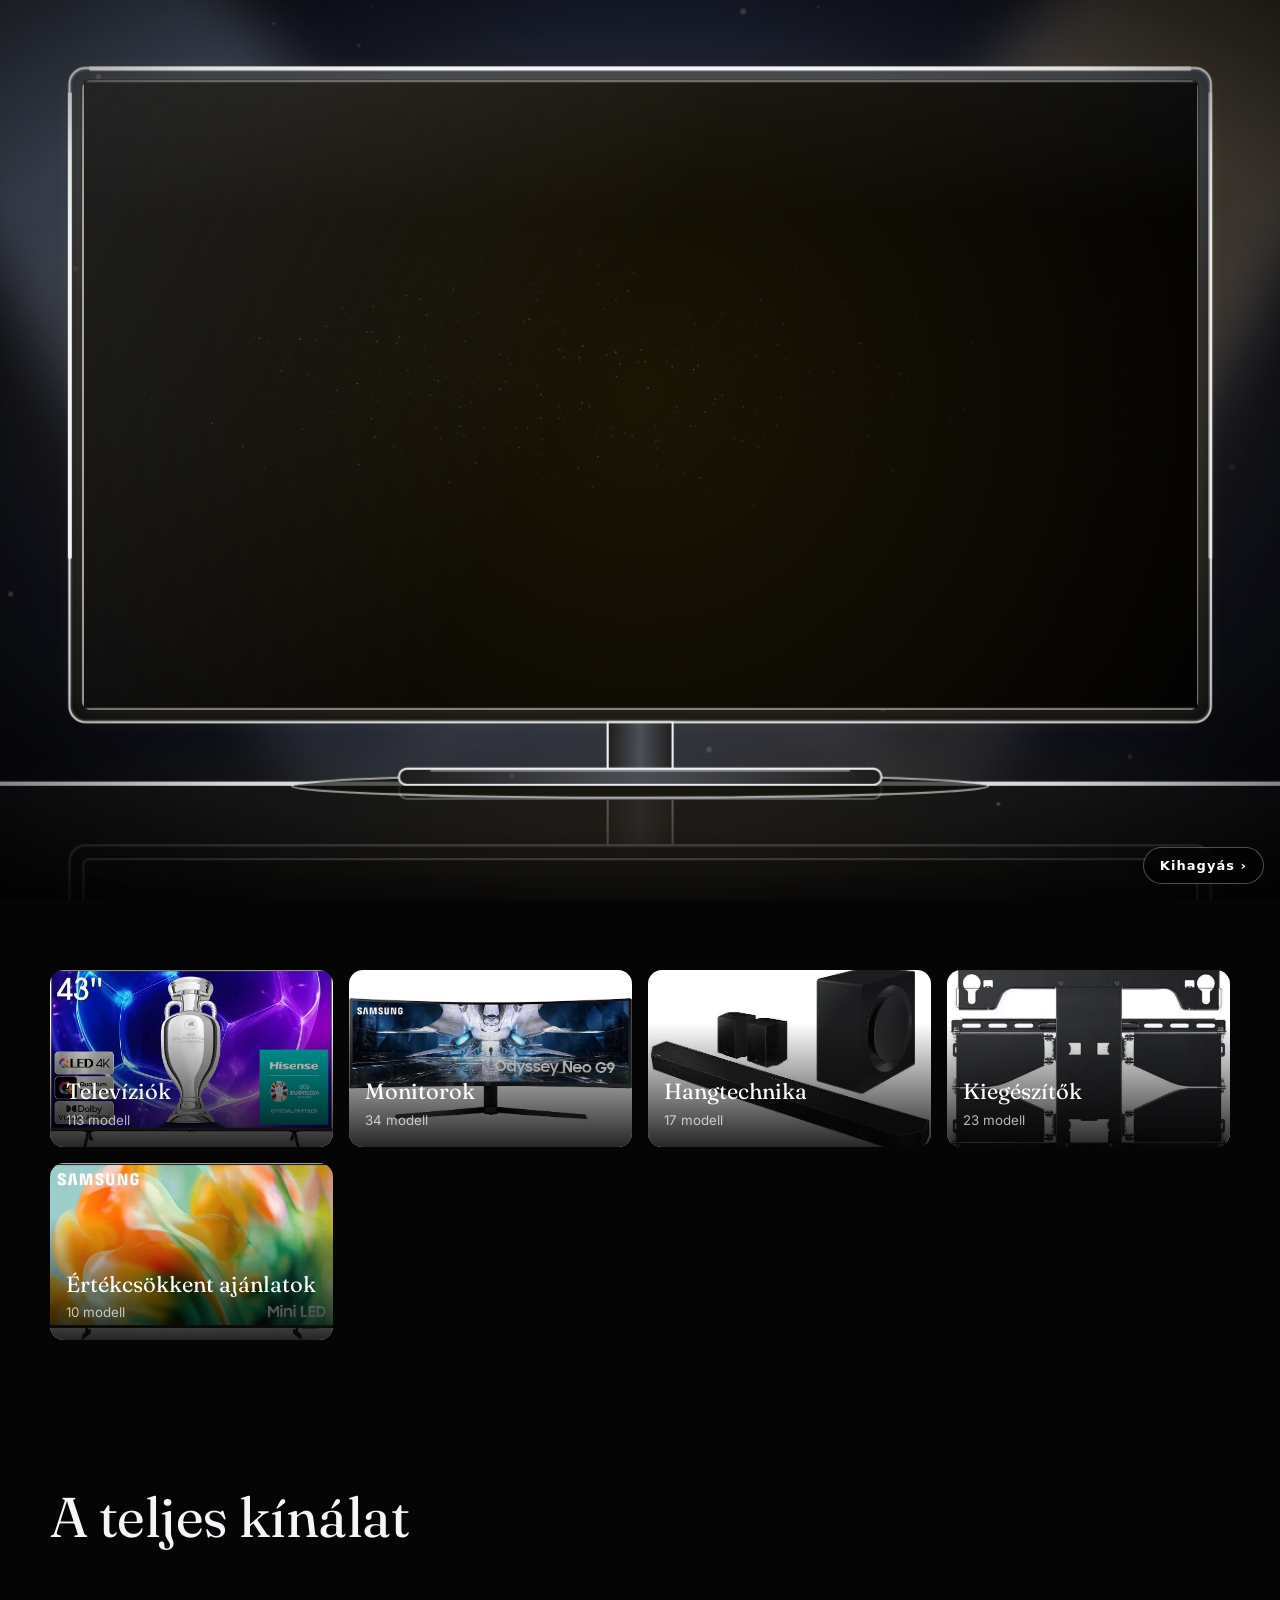
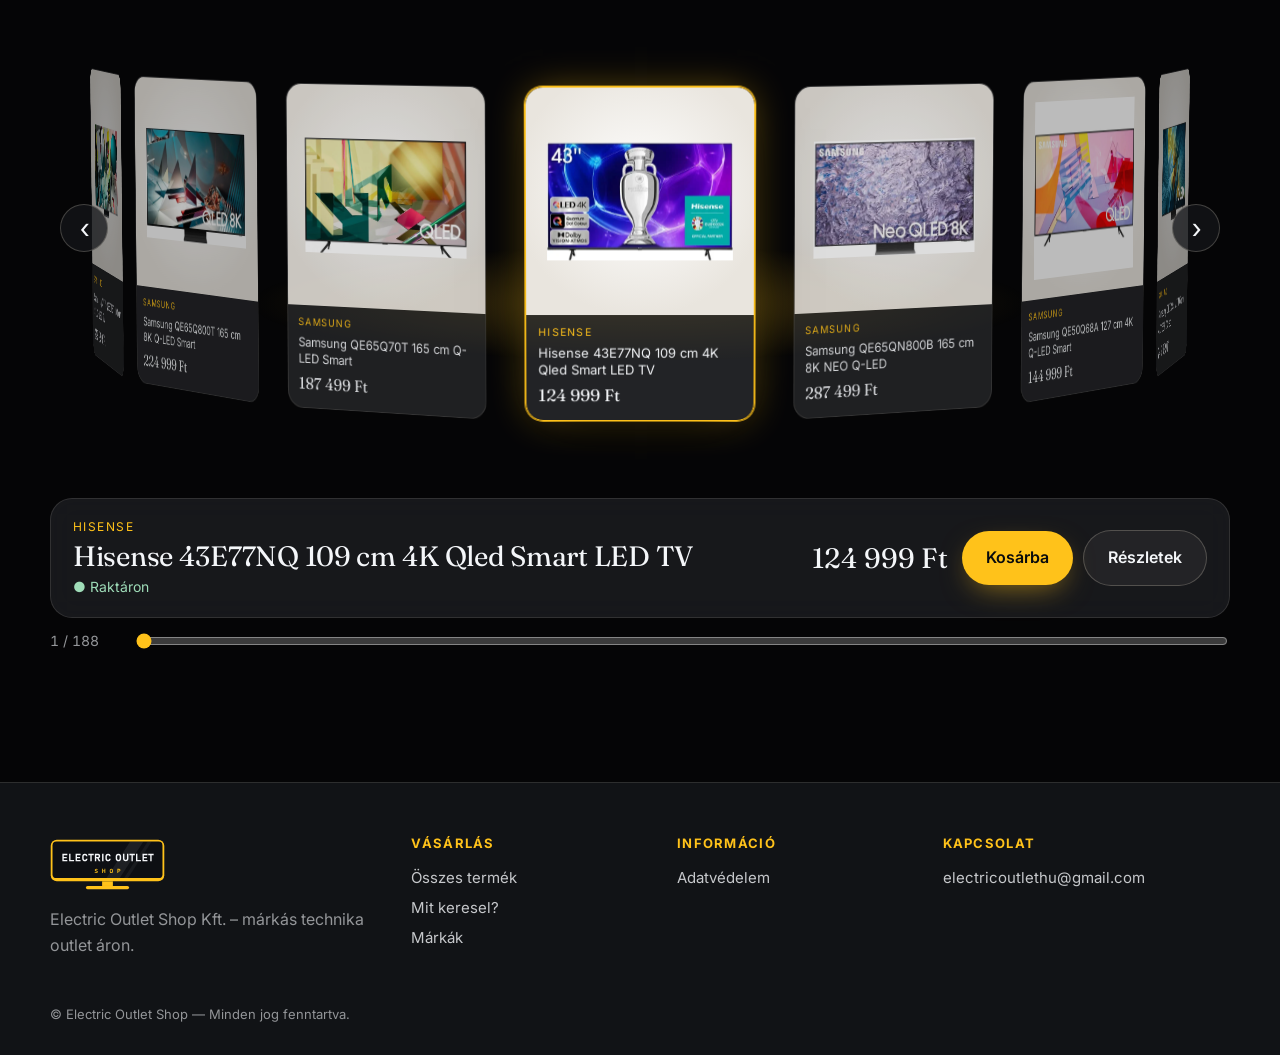
==== index.html @ 976cb8f3 "Bemutató mvjwmzbh" ====
<!doctype html>
<html lang="hu">
<head>
<meta charset="utf-8">
<meta name="viewport" content="width=device-width, initial-scale=1, viewport-fit=cover">
<title>Electric Outlet Shop</title>
<meta name="description" content="Márkás televíziók, monitorok és hangtechnika outlet áron – Samsung, LG, Philips és további gyártók, akár 60% kedvezménnyel.">
<meta name="robots" content="noindex, nofollow">
<meta name="theme-color" content="#0d0f13">
<link rel="icon" href="img/favicon.svg" type="image/svg+xml">
<link rel="preconnect" href="https://fonts.googleapis.com">
<link rel="preconnect" href="https://fonts.gstatic.com" crossorigin>
<link href="https://fonts.googleapis.com/css2?family=Fraunces:ital,opsz,wght@0,9..144,400;0,9..144,600;1,9..144,400&family=Inter:wght@400;500;600&display=swap" rel="stylesheet">
<link rel="stylesheet" href="theme.css?v=mvjwmzbh">
<link rel="stylesheet" href="style.css?v=mvjwmzbh">
<link rel="stylesheet" href="layouts.css?v=mvjwmzbh">
<link rel="stylesheet" href="layouts2.css?v=mvjwmzbh">
<link rel="stylesheet" href="layouts3.css?v=mvjwmzbh">
<link rel="stylesheet" href="layouts4.css?v=mvjwmzbh">
<link rel="stylesheet" href="alapok.css?v=mvjwmzbh">
<link rel="stylesheet" href="recepcio.css?v=mvjwmzbh">
</head>
<body>
<!-- Mozgó háttér: jelenetek + fényfoltok + fénypontok (az egész oldal mögött) -->
<div class="bg" aria-hidden="true">
  <div class="bg-media" id="bgMedia"></div>
  <div class="bg-blob b1"></div><div class="bg-blob b2"></div><div class="bg-blob b3"></div>
  <canvas id="sparkle"></canvas>
  <div class="bg-shade"></div>
</div>

<header class="nav" id="nav">
  <a class="brand" href="#/"><span class="brand-mark"></span>Electric Outlet Shop</a>
  <nav class="nav-links" id="navLinks">
    <a href="#/termekek">Termékek</a>
    <a href="#/eszkoz">Kategóriák</a>
    <a href="#/markak">Márkák</a>
    <a href="#/kapcsolat">Kapcsolat</a>
  </nav>
  <div class="nav-actions">
    <button class="icon-btn" id="searchBtn" aria-label="Keresés"><svg viewBox="0 0 24 24"><circle cx="11" cy="11" r="7"/><path d="m20 20-3.5-3.5"/></svg></button>
    <button class="cart-btn" id="cartBtn" aria-label="Kosár"><svg viewBox="0 0 24 24"><path d="M5 8h14l-1.2 11.2a2 2 0 0 1-2 1.8H8.2a2 2 0 0 1-2-1.8z"/><path d="M9 8V6a3 3 0 0 1 6 0v2"/></svg><span id="cartCount">0</span></button>
    <button class="icon-btn menu-btn" id="menuBtn" aria-label="Menü"><svg viewBox="0 0 24 24"><path d="M4 7h16M4 12h16M4 17h16"/></svg></button>
  </div>
</header>

<main id="app"></main>

<footer class="foot">
  <div class="foot-grid">
    <div>
      <a class="brand" href="#/"><span class="brand-mark"></span>Electric Outlet Shop</a>
      <p class="muted">Electric Outlet Shop Kft. – márkás technika outlet áron.</p>
    </div>
    <div>
      <h4>Vásárlás</h4>
      <a href="#/termekek">Összes termék</a><a href="#/eszkoz">Mit keresel?</a><a href="#/markak">Márkák</a>
    </div>
    <div>
      <h4>Információ</h4>
      <a href="#/oldal/privacy-policy">Adatvédelem</a>
    </div>
    <div>
      <h4>Kapcsolat</h4>
      <a href="mailto:electricoutlethu@gmail.com">electricoutlethu@gmail.com</a>
    </div>
  </div>
  <p class="copy">© Electric Outlet Shop — Minden jog fenntartva.</p>
</footer>

<!-- Kosár-fiók -->
<aside class="drawer" id="drawer" aria-hidden="true">
  <div class="drawer-panel">
    <div class="drawer-head"><h3>Kosarad</h3><button class="icon-btn" id="drawerClose" aria-label="Bezárás"><svg viewBox="0 0 24 24"><path d="M6 6l12 12M18 6 6 18"/></svg></button></div>
    <div class="ship-meter" id="shipMeter"></div>
    <div class="drawer-items" id="drawerItems"></div>
    <div class="drawer-foot" id="drawerFoot"></div>
  </div>
</aside>

<!-- Keresés -->
<div class="search" id="search" aria-hidden="true">
  <div class="search-box">
    <input id="searchInput" type="search" placeholder="Keress a 188 termék között…" autocomplete="off">
    <div class="search-results" id="searchResults"></div>
  </div>
</div>

<div class="toast" id="toast"></div>
<button class="update-btn" id="updateBtn" hidden>Új verzió — Frissítés</button>

<script src="app.js?v=mvjwmzbh"></script>
<script src="layouts.js?v=mvjwmzbh"></script>
<script src="layouts2.js?v=mvjwmzbh"></script>
<script src="layouts3.js?v=mvjwmzbh"></script>
<script src="layouts4.js?v=mvjwmzbh"></script>
<script src="alapok-data.js?v=mvjwmzbh"></script>
<script src="alapok-motor.js?v=mvjwmzbh"></script>
<script src="alapok.js?v=mvjwmzbh"></script>
<script src="recepcio.js?v=mvjwmzbh"></script>
</body>
</html>
---- theme.css ----
:root {
  color-scheme: dark;
  --bg: #0d0f13; --bg-2: #191b1f; --glass: rgba(36,38,42,.6); --glass-2: rgba(50,52,56,.64);
  --line: rgba(246,238,216, .12); --line-2: rgba(246,238,216, .22);
  --ink: #f4f6f9; --ink-2: #c6c8cb; --muted: #939598;
  --gold: #ffc21a; --gold-2: #ffd76a; --rose: #4cc3ff; --cream: #fbf7f0; --ok: #9fdcb8; --warn: #f2b47c;
  --line-rgb: 246,238,216; --shade-rgb: 10,12,15; --surface-rgb: 20,22,26; --accent-rgb: 255,194,26; --rose-rgb: 76,195,255; --cream-rgb: 251,247,240;
  --on-accent: #090b0d; --paper: #f6f4f0; --paper-2: #e9e5de; --panel: #1d1f23; --panel-hover: #26282c; --drawer: #16181c; --glow: #392f14; --logo-edge: #aa8318;
  --r: 22px; --r-sm: 14px;
  --serif: Fraunces, "Iowan Old Style", "Palatino Linotype", Georgia, serif;
  --sans: Inter, -apple-system, "Segoe UI Variable", "Segoe UI", system-ui, sans-serif;
  --ease: cubic-bezier(.2, .8, .2, 1);
}
/* világos felépítések (magazin, minimal, katalógus, pop): ugyanabból a palettából számolt világos változók */
body.light {
  color-scheme: light;
  --bg: #f6f4f0; --bg-2: #e9e5de; --glass: rgba(255,255,255,.74); --glass-2: rgba(255,255,255,.88);
  --line: rgba(10,12,15, .10); --line-2: rgba(10,12,15, .20); --line-rgb: 10,12,15;
  --ink: #090b0d; --ink-2: rgba(10,12,15, .74); --muted: rgba(10,12,15, .52);
  --gold: #aa8318; --gold-2: #ffc21a; --on-accent: #fff; --cream: #fff;
  --surface-rgb: 255,255,255; --panel: #fff; --panel-hover: #e9e5de; --drawer: #f6f4f0; --paper: #fff;
}
---- style.css ----
/* a :root palettát a Bemutató Gyár írja (theme.css) */
* { box-sizing: border-box; }
html { scroll-behavior: smooth; overflow-x: clip; }
body {
  margin: 0; background: var(--bg); color: var(--ink); font: 16px/1.6 var(--sans);
  -webkit-font-smoothing: antialiased; overflow-x: clip;
}
a { color: inherit; text-decoration: none; }
img { max-width: 100%; display: block; }
button { font: inherit; color: inherit; cursor: pointer; border: 0; background: none; }
svg { width: 20px; height: 20px; fill: none; stroke: currentColor; stroke-width: 1.8; stroke-linecap: round; stroke-linejoin: round; }
.muted { color: var(--muted); }
h1, h2, h3 { font-family: var(--serif); font-weight: 400; letter-spacing: -.01em; margin: 0; }

/* ---------- mozgó háttér ---------- */
.bg { position: fixed; inset: 0; z-index: -1; overflow: hidden; background: radial-gradient(120% 90% at 70% 10%, var(--glow) 0%, var(--bg) 60%); }
.bg-media { position: absolute; inset: 0; }
.bg-media > * {
  position: absolute; inset: 0; width: 100%; height: 100%; object-fit: cover;
  opacity: 0; transition: opacity 2.4s var(--ease); filter: saturate(1.05) contrast(1.02);
}
.bg-media > .on { opacity: .62; }
.bg-media > img.on { animation: kenburns 16s ease-in-out infinite alternate; }
@keyframes kenburns { from { transform: scale(1.04) translate(0, 0); } to { transform: scale(1.16) translate(-2%, -1.5%); } }
.bg-blob { position: absolute; border-radius: 50%; filter: blur(70px); opacity: .5; mix-blend-mode: screen; animation: drift 26s ease-in-out infinite alternate; }
.b1 { width: 46vw; height: 46vw; left: -12vw; top: 30vh; background: radial-gradient(circle, rgba(var(--rose-rgb),.55), transparent 65%); }
.b2 { width: 38vw; height: 38vw; right: -8vw; top: -6vh; background: radial-gradient(circle, rgba(var(--accent-rgb),.5), transparent 65%); animation-duration: 32s; }
.b3 { width: 30vw; height: 30vw; left: 40vw; bottom: -14vh; background: radial-gradient(circle, rgba(var(--cream-rgb),.32), transparent 65%); animation-duration: 22s; }
@keyframes drift { 0% { transform: translate(0, 0) scale(1); } 50% { transform: translate(6vw, -5vh) scale(1.12); } 100% { transform: translate(-4vw, 4vh) scale(.94); } }
#sparkle { position: absolute; inset: 0; width: 100%; height: 100%; }
.bg-shade { position: absolute; inset: 0; background: linear-gradient(180deg, rgba(var(--shade-rgb),.15) 0%, rgba(var(--shade-rgb),.55) 55%, rgba(var(--shade-rgb),.9) 100%); transition: background .6s; }
body.deep .bg-shade { background: linear-gradient(180deg, rgba(var(--shade-rgb),.78), rgba(var(--shade-rgb),.9)); }

/* ---------- fejléc ---------- */
.nav {
  position: fixed; top: 14px; left: 50%; transform: translateX(-50%); z-index: 50;
  width: min(1180px, calc(100% - 24px)); display: flex; align-items: center; gap: 18px;
  padding: 10px 12px 10px 18px; border-radius: 999px; background: rgba(var(--surface-rgb), .55);
  border: 1px solid var(--line); backdrop-filter: blur(18px) saturate(1.3); -webkit-backdrop-filter: blur(18px) saturate(1.3);
}
.brand { display: flex; align-items: center; gap: 10px; font-family: var(--serif); font-size: 21px; }
.brand-mark { width: 26px; height: 26px; border-radius: 50%; background: radial-gradient(circle at 35% 30%, var(--cream), var(--gold) 45%, var(--logo-edge) 100%); box-shadow: 0 0 18px rgba(var(--accent-rgb),.5); }
.nav-links { display: flex; gap: 4px; margin-left: 12px; }
.nav-links a { padding: 8px 14px; border-radius: 999px; color: var(--ink-2); font-size: 15px; transition: background .2s, color .2s; }
.nav-links a:hover, .nav-links a.on { background: rgba(var(--line-rgb),.08); color: var(--ink); }
.nav-actions { margin-left: auto; display: flex; gap: 6px; align-items: center; }
.icon-btn { width: 40px; height: 40px; border-radius: 50%; display: grid; place-items: center; color: var(--ink-2); }
.icon-btn:hover { background: rgba(var(--line-rgb),.08); color: var(--ink); }
.cart-btn { display: flex; align-items: center; gap: 8px; height: 40px; padding: 0 16px 0 14px; border-radius: 999px; background: var(--gold); color: var(--on-accent); font-weight: 600; }
.cart-btn:hover { background: var(--gold-2); }
.cart-btn.bump { animation: bump .5s var(--ease); }
@keyframes bump { 40% { transform: scale(1.12); } }
.menu-btn { display: none; }

main { min-height: 100vh; }
.wrap { width: min(1180px, calc(100% - 32px)); margin: 0 auto; }

/* ---------- gombok, címkék ---------- */
.btn { display: inline-flex; align-items: center; gap: 10px; padding: 14px 24px; border-radius: 999px; font-weight: 600; transition: transform .2s var(--ease), background .2s; }
.btn:hover { transform: translateY(-2px); }
.btn-gold { background: var(--gold); color: var(--on-accent); box-shadow: 0 10px 30px -10px rgba(var(--accent-rgb),.6); }
.btn-gold:hover { background: var(--gold-2); }
.btn-ghost { background: rgba(var(--line-rgb),.06); border: 1px solid var(--line-2); }
.btn-ghost:hover { background: rgba(var(--line-rgb),.12); }
.pill { display: inline-flex; align-items: center; gap: 8px; padding: 7px 14px; border-radius: 999px; background: rgba(var(--line-rgb),.07); border: 1px solid var(--line); font-size: 14px; color: var(--ink-2); }
.dot { width: 7px; height: 7px; border-radius: 50%; background: var(--rose); box-shadow: 0 0 10px var(--rose); }
.glass { background: var(--glass); border: 1px solid var(--line); border-radius: var(--r); backdrop-filter: blur(16px) saturate(1.2); -webkit-backdrop-filter: blur(16px) saturate(1.2); }

/* ---------- hős ---------- */
.hero { position: relative; min-height: 100vh; display: grid; align-items: center; padding: 120px 0 80px; }
.hero-text, .hero-side { animation: rise 1.1s var(--ease) both; }
.hero-side { animation-delay: .15s; }
@keyframes rise { from { opacity: 0; transform: translateY(24px); } }
.hero-grid { display: grid; grid-template-columns: 1.15fr .85fr; gap: 40px; align-items: center; }
.hero h1 { font-size: clamp(44px, 7vw, 88px); line-height: 1.02; margin: 22px 0; }
.hero h1 em { font-style: italic; color: var(--gold); }
.hero p.lead { font-size: 19px; color: var(--ink-2); max-width: 520px; margin: 0 0 30px; }
.hero-cta { display: flex; gap: 12px; flex-wrap: wrap; }
.hero-side { position: relative; height: 560px; }
.hero-portrait { position: absolute; inset: 30px 30px 30px 50px; border-radius: 220px 220px 28px 28px; overflow: hidden; border: 1px solid var(--line-2); box-shadow: 0 40px 80px -30px rgba(0,0,0,.7); }
.hero-portrait img, .hero-portrait video { width: 100%; height: 100%; object-fit: cover; }
.hero-portrait img.kb { animation: kenburns 14s ease-in-out infinite alternate; }
.float { position: absolute; display: flex; gap: 12px; align-items: center; padding: 12px 16px; animation: bob 6s ease-in-out infinite; z-index: 2; }
.float b { display: block; font-size: 14px; font-weight: 600; }
.float small { color: var(--muted); font-size: 12px; }
.float .ico { width: 36px; height: 36px; border-radius: 12px; display: grid; place-items: center; background: rgba(var(--accent-rgb),.16); font-size: 18px; }
.f1 { top: 40px; left: -10px; }
.f2 { top: 46%; right: -10px; animation-delay: -2s; }
.f3 { bottom: 34px; left: 10px; animation-delay: -4s; }
@keyframes bob { 50% { transform: translateY(-12px); } }
.scroll-hint { position: absolute; bottom: 26px; left: 50%; transform: translateX(-50%); color: var(--muted); font-size: 13px; display: flex; flex-direction: column; align-items: center; gap: 8px; }
.scroll-hint i { width: 1px; height: 36px; background: linear-gradient(var(--gold), transparent); animation: line 2s ease-in-out infinite; }
@keyframes line { 0% { transform: scaleY(0); transform-origin: top; } 50% { transform: scaleY(1); transform-origin: top; } 51% { transform-origin: bottom; } 100% { transform: scaleY(0); transform-origin: bottom; } }

/* ---------- számlálók ---------- */
.stats { display: grid; grid-template-columns: repeat(4, 1fr); gap: 14px; margin-top: -30px; position: relative; z-index: 2; }
.stat { padding: 26px 24px; }
.stat b { display: block; font-family: var(--serif); font-size: 46px; line-height: 1; color: var(--gold); }
.stat span { color: var(--ink-2); font-size: 15px; }

.quote { text-align: center; padding: 120px 0 60px; }
.quote p { font-family: var(--serif); font-size: clamp(26px, 3.6vw, 42px); line-height: 1.3; max-width: 900px; margin: 0 auto; }
.quote p em { color: var(--gold); }

/* ---------- szekciók ---------- */
.sec { padding: 70px 0; }
.sec-head { display: flex; align-items: flex-end; justify-content: space-between; gap: 20px; margin-bottom: 30px; flex-wrap: wrap; }
.sec-num { display: block; font-family: var(--serif); color: var(--gold); font-size: 15px; margin-bottom: 8px; letter-spacing: .1em; }
.sec-head h2 { font-size: clamp(34px, 4.6vw, 56px); line-height: 1.05; }
.sec-head p { color: var(--ink-2); max-width: 460px; margin: 10px 0 0; }
.link-more { color: var(--gold); font-weight: 600; white-space: nowrap; }
.link-more:hover { color: var(--gold-2); }

/* bőrtípus bento */
.bento { display: grid; grid-template-columns: repeat(4, 1fr); grid-auto-rows: 210px; gap: 14px; }
.skin { position: relative; overflow: hidden; padding: 22px; display: flex; flex-direction: column; justify-content: flex-end; transition: transform .35s var(--ease), border-color .3s; }
.skin:hover { transform: translateY(-4px); border-color: var(--line-2); }
.skin.big { grid-column: span 2; grid-row: span 2; }
.skin.wide { grid-column: span 2; }
.skin .bgimg { position: absolute; inset: 0; background-size: cover; background-position: center; opacity: .55; transition: transform 1.2s var(--ease), opacity .4s; }
.skin:hover .bgimg { transform: scale(1.06); opacity: .7; }
.skin::after { content: ""; position: absolute; inset: 0; background: linear-gradient(180deg, transparent 30%, rgba(var(--shade-rgb),.88)); }
.skin > * { position: relative; z-index: 1; }
.skin h3 { font-size: 26px; }
.skin.big h3 { font-size: 38px; }
.skin p { margin: 6px 0 0; color: var(--ink-2); font-size: 14px; }
.skin .count { position: absolute; top: 18px; right: 18px; z-index: 1; }

/* termékkártyák */
.grid { display: grid; grid-template-columns: repeat(auto-fill, minmax(230px, 1fr)); gap: 16px; }
.card { position: relative; display: flex; flex-direction: column; overflow: hidden; transition: transform .35s var(--ease), border-color .3s; }
.card:hover { transform: translateY(-5px); border-color: var(--line-2); }
.card-img { aspect-ratio: 1; background: radial-gradient(circle at 50% 45%, #fff 0%, var(--paper-2) 70%); display: grid; place-items: center; overflow: hidden; }
.card-img img { width: 82%; height: 82%; object-fit: contain; transition: transform .6s var(--ease); }
.card:hover .card-img img { transform: scale(1.06); }
.card-body { padding: 16px 18px 18px; display: flex; flex-direction: column; gap: 6px; flex: 1; }
.card-brand { font-size: 12px; letter-spacing: .12em; text-transform: uppercase; color: var(--gold); }
.card-name { font-size: 15px; line-height: 1.35; color: var(--ink); }
.card-foot { margin-top: auto; padding-top: 10px; display: flex; align-items: center; justify-content: space-between; gap: 8px; }
.price { font-family: var(--serif); font-size: 21px; }
.add { width: 40px; height: 40px; border-radius: 50%; background: var(--gold); color: var(--on-accent); display: grid; place-items: center; transition: transform .2s; }
.add:hover { transform: scale(1.1); background: var(--gold-2); }
.add:disabled { background: rgba(var(--line-rgb),.1); color: var(--muted); cursor: not-allowed; transform: none; }
.badge { position: absolute; top: 12px; left: 12px; z-index: 1; padding: 4px 10px; border-radius: 999px; font-size: 12px; font-weight: 600; background: rgba(var(--shade-rgb),.75); color: var(--warn); }
.rail { display: grid; grid-auto-flow: column; grid-auto-columns: minmax(240px, 1fr); gap: 16px; overflow-x: auto; scroll-snap-type: x mandatory; padding-bottom: 12px; scrollbar-width: thin; scrollbar-color: var(--line-2) transparent; }
.rail > * { scroll-snap-align: start; }

/* márkák */
.brands { display: grid; grid-template-columns: repeat(3, 1fr); gap: 14px; }
.brand-card { padding: 30px; min-height: 280px; display: flex; flex-direction: column; position: relative; overflow: hidden; transition: transform .35s var(--ease); }
.brand-card:hover { transform: translateY(-4px); }
.brand-card h3 { font-size: 34px; }
.brand-card p { color: var(--ink-2); font-size: 15px; }
.brand-card .imgs { display: flex; margin-top: auto; }
.brand-card .imgs img { width: 74px; height: 74px; object-fit: contain; border-radius: 50%; background: var(--paper); padding: 8px; margin-right: -14px; border: 2px solid var(--bg-2); }

/* rituálé lépések */
.ritual { display: grid; grid-template-columns: repeat(4, 1fr); gap: 14px; counter-reset: s; }
.step { padding: 0; overflow: hidden; display: flex; flex-direction: column; }
.step .ph { aspect-ratio: 4/5; background-size: cover; background-position: center; position: relative; }
.step .ph::after { content: ""; position: absolute; inset: 0; background: linear-gradient(transparent 55%, rgba(var(--shade-rgb),.9)); }
.step .n { position: absolute; top: 14px; left: 14px; z-index: 1; font-family: var(--serif); font-size: 44px; color: var(--gold-2); line-height: 1; }
.step div.t { padding: 18px 20px 22px; }
.step h3 { font-size: 23px; }
.step p { color: var(--ink-2); font-size: 14px; margin: 6px 0 0; }

/* tanácsadás sáv */
.advice { display: grid; grid-template-columns: 1fr 1fr; gap: 0; overflow: hidden; }
.advice .ph { min-height: 420px; background-size: cover; background-position: center; }
.advice .t { padding: 48px; display: flex; flex-direction: column; justify-content: center; gap: 16px; }
.advice h2 { font-size: clamp(32px, 4vw, 48px); line-height: 1.08; }
.perks { display: grid; grid-template-columns: repeat(4, 1fr); gap: 14px; margin-top: 14px; }
.perk { padding: 22px; }
.perk .ico { font-size: 24px; }
.perk b { display: block; margin: 8px 0 4px; }
.perk span { color: var(--muted); font-size: 14px; }

/* blog */
.posts { display: grid; grid-template-columns: repeat(3, 1fr); gap: 14px; }
.post { overflow: hidden; display: flex; flex-direction: column; transition: transform .35s var(--ease); }
.post:hover { transform: translateY(-4px); }
.post .ph { aspect-ratio: 16/10; background: var(--panel) center/cover; }
.post .t { padding: 18px 20px 22px; }
.post time { font-size: 13px; color: var(--gold); }
.post h3 { font-size: 21px; line-height: 1.25; margin: 6px 0 8px; }
.post p { color: var(--muted); font-size: 14px; margin: 0; display: -webkit-box; -webkit-line-clamp: 3; -webkit-box-orient: vertical; overflow: hidden; }

/* ---------- aloldalak ---------- */
.page { padding: 120px 0 60px; }
.page-head { margin-bottom: 28px; }
.page-head h1 { font-size: clamp(38px, 5vw, 64px); line-height: 1.05; margin-top: 10px; }
.page-head p { color: var(--ink-2); max-width: 640px; }
.shop { display: grid; grid-template-columns: 260px 1fr; gap: 22px; align-items: start; }
.filters { padding: 20px; position: sticky; top: 96px; display: flex; flex-direction: column; gap: 18px; max-height: calc(100vh - 120px); overflow: auto; }
.filters h4 { margin: 0 0 8px; font-size: 13px; letter-spacing: .1em; text-transform: uppercase; color: var(--gold); font-weight: 600; }
.chips { display: flex; flex-wrap: wrap; gap: 6px; }
.chip { padding: 6px 12px; border-radius: 999px; border: 1px solid var(--line); font-size: 13px; color: var(--ink-2); transition: all .2s; }
.chip:hover { border-color: var(--line-2); color: var(--ink); }
.chip.on { background: var(--gold); color: var(--on-accent); border-color: var(--gold); }
.toolbar { display: flex; gap: 10px; align-items: center; margin-bottom: 16px; flex-wrap: wrap; }
.toolbar input, .toolbar select, .form input, .form textarea {
  background: rgba(var(--line-rgb),.06); border: 1px solid var(--line); color: var(--ink); border-radius: 999px; padding: 11px 18px; font: inherit; font-size: 15px; outline: none;
}
.toolbar input { flex: 1; min-width: 200px; }
.toolbar input:focus, .toolbar select:focus, .form input:focus, .form textarea:focus { border-color: var(--gold); }
.toolbar select option { background: var(--bg-2); }
.result-n { color: var(--muted); font-size: 14px; }
.filter-toggle { display: none; }

/* termékoldal */
.pd { display: grid; grid-template-columns: 1fr 1fr; gap: 40px; align-items: start; }
.gallery { position: sticky; top: 96px; }
.gallery .main { aspect-ratio: 1; border-radius: var(--r); background: radial-gradient(circle at 50% 45%, #fff, var(--paper-2) 75%); display: grid; place-items: center; overflow: hidden; }
.gallery .main img { width: 84%; height: 84%; object-fit: contain; }
.thumbs { display: flex; gap: 8px; margin-top: 10px; }
.thumbs button { width: 70px; height: 70px; border-radius: 12px; background: var(--paper); padding: 6px; border: 2px solid transparent; }
.thumbs button.on { border-color: var(--gold); }
.thumbs img { width: 100%; height: 100%; object-fit: contain; }
.pd h1 { font-size: clamp(30px, 3.4vw, 44px); line-height: 1.1; margin: 8px 0 14px; }
.pd .price { font-size: 34px; }
.stock { font-size: 14px; display: inline-flex; align-items: center; gap: 6px; }
.stock.ok { color: var(--ok); } .stock.no { color: var(--warn); }
.buy { display: flex; gap: 10px; margin: 22px 0; flex-wrap: wrap; }
.qty { display: flex; align-items: center; border: 1px solid var(--line-2); border-radius: 999px; }
.qty button { width: 44px; height: 48px; font-size: 20px; }
.qty span { min-width: 30px; text-align: center; }
.tags { display: flex; flex-wrap: wrap; gap: 6px; margin: 16px 0; }
.prose { color: var(--ink-2); line-height: 1.75; }
.prose h2, .prose h3, .prose h4 { font-family: var(--serif); color: var(--ink); font-weight: 400; line-height: 1.25; margin: 1.4em 0 .5em; }
.prose h2 { font-size: 28px; } .prose h3 { font-size: 22px; } .prose h4 { font-size: 18px; }
.prose strong { color: var(--ink); font-weight: 600; }
.prose ul { padding-left: 20px; }
.prose li { margin: 4px 0; }
.box { padding: 26px 30px; margin-top: 16px; }
.article { max-width: 780px; margin: 0 auto; }
.article .cover { border-radius: var(--r); overflow: hidden; margin: 20px 0 30px; aspect-ratio: 16/9; background: center/cover; }

.skin-pick { display: grid; grid-template-columns: repeat(auto-fill, minmax(150px, 1fr)); gap: 10px; margin-bottom: 26px; }
.skin-pick button { padding: 16px; text-align: left; border-radius: var(--r-sm); background: var(--glass); border: 1px solid var(--line); transition: all .2s; }
.skin-pick button:hover { border-color: var(--line-2); }
.skin-pick button.on { border-color: var(--gold); background: rgba(var(--accent-rgb),.14); }
.skin-pick b { display: block; font-family: var(--serif); font-weight: 400; font-size: 19px; }
.skin-pick span { font-size: 13px; color: var(--muted); }

.contact { display: grid; grid-template-columns: 1fr 1fr; gap: 14px; }
.form { display: flex; flex-direction: column; gap: 10px; }
.form input, .form textarea { border-radius: var(--r-sm); width: 100%; }
.form textarea { min-height: 110px; resize: vertical; }
.map { min-height: 320px; border-radius: var(--r); background: url(media/ket-no.jpg) center/cover; position: relative; overflow: hidden; display: flex; align-items: flex-end; }
.map::after { content: ""; position: absolute; inset: 0; background: linear-gradient(transparent 35%, rgba(var(--shade-rgb),.9)); }
.map > div { position: relative; z-index: 1; padding: 26px; display: flex; flex-direction: column; gap: 10px; align-items: flex-start; }
.done { padding: 30px; display: flex; flex-direction: column; gap: 10px; align-items: flex-start; }
.done h3 { font-size: 28px; }

/* ---------- körhinta ---------- */
.ring { }
.ring-view { position: relative; height: calc(var(--rw) * 2.25); perspective: calc(var(--rw) * 14); perspective-origin: 50% 40%; overflow: hidden; cursor: grab; touch-action: pan-y; user-select: none; outline: none; border-radius: var(--r); }
.ring-view:focus-visible { box-shadow: 0 0 0 2px var(--gold); }
.ring-view.grabbing { cursor: grabbing; }
.ring-view::before { content: ""; position: absolute; left: 50%; top: 52%; width: calc(var(--rw) * 3.4); height: calc(var(--rw) * .5); transform: translateX(-50%); border-radius: 50%; background: radial-gradient(closest-side, rgba(var(--accent-rgb),.22), transparent); pointer-events: none; }
.ring-stage { position: absolute; left: 50%; top: 42%; width: 0; height: 0; transform-style: preserve-3d; }
.ring-card { position: absolute; left: calc(var(--rw) / -2); top: calc(var(--rw) * -.66); width: var(--rw); border-radius: 18px; overflow: hidden; background: var(--glass-2); border: 1px solid var(--line); backface-visibility: hidden; transition: border-color .3s, box-shadow .3s; will-change: transform, opacity; }
.ring-card.front { border-color: var(--gold); box-shadow: 0 24px 60px -18px rgba(0,0,0,.75), 0 0 0 1px var(--gold), 0 0 40px -6px rgba(var(--accent-rgb),.45); }
.ring-card.out .rc-img { opacity: .55; }
.rc-img { aspect-ratio: 1; background: radial-gradient(circle at 50% 45%, #fff, var(--paper-2) 75%); display: grid; place-items: center; }
.rc-img img { width: 80%; height: 80%; object-fit: contain; pointer-events: none; }
.rc-t { padding: 10px 12px 12px; display: flex; flex-direction: column; gap: 3px; }
.rc-b { font-size: 10.5px; letter-spacing: .12em; text-transform: uppercase; color: var(--gold); }
.rc-n { font-size: 13px; line-height: 1.3; color: var(--ink); display: -webkit-box; -webkit-line-clamp: 2; -webkit-box-orient: vertical; overflow: hidden; min-height: 2.6em; }
.rc-p { font-family: var(--serif); font-weight: 400; font-size: 17px; }
.ring-nav { position: absolute; top: 44%; z-index: 200; width: 48px; height: 48px; border-radius: 50%; display: grid; place-items: center; font-size: 28px; line-height: 1; background: rgba(var(--surface-rgb),.75); border: 1px solid var(--line-2); color: var(--ink); transition: background .2s; }
.ring-nav:hover { background: var(--gold); color: var(--on-accent); }
.ring-nav.prev { left: 10px; } .ring-nav.next { right: 10px; }
.ring-info { display: flex; justify-content: space-between; align-items: center; gap: 18px; flex-wrap: wrap; padding: 18px 22px; margin-top: 4px; background: var(--glass); border: 1px solid var(--line); border-radius: var(--r); backdrop-filter: blur(14px); -webkit-backdrop-filter: blur(14px); }
.ri-main { display: flex; flex-direction: column; gap: 4px; min-width: 0; flex: 1 1 320px; }
.ri-main h3 { font-size: clamp(20px, 2.4vw, 28px); line-height: 1.15; text-wrap: balance; }
.ri-buy { display: flex; align-items: center; gap: 10px; flex-wrap: wrap; }
.ri-buy .price { font-size: 28px; margin-right: 4px; }
.ring-scrub { display: flex; align-items: center; gap: 14px; margin-top: 12px; }
.ring-pos { font-variant-numeric: tabular-nums; color: var(--muted); font-size: 14px; min-width: 70px; }
.ring-scrub input { flex: 1; accent-color: var(--gold); }
.empty-ring .ring-view, .empty-ring .ring-scrub, .few .ring-scrub { display: none; }
.ring-slot { margin-top: 4px; }
.ring-filter { margin-bottom: 8px; }
.sub-h { font-size: 30px; margin: 46px 0 16px; }
.seg { display: inline-flex; border: 1px solid var(--line-2); border-radius: 999px; padding: 3px; }
.seg button { padding: 7px 14px; border-radius: 999px; font-size: 14px; color: var(--ink-2); }
.seg button.on { background: var(--gold); color: var(--on-accent); }

/* álló/fekvő fotó sem nyújthatja meg a négyzetes képdobozt: a kép abszolút pozícióban, „contain” illesztéssel */
.card-img, .rc-img, .gallery .main { position: relative; overflow: hidden; min-height: 0; }
.card-img img, .rc-img img, .gallery .main img { position: absolute; inset: 0; margin: auto; width: 82%; height: 82%; max-width: 82%; max-height: 82%; object-fit: contain; }

/* ---------- DebbieDog-kiegészítések ---------- */
.was { color: var(--muted); font-family: var(--sans); font-size: 13px; margin-right: 6px; text-decoration: line-through; }
.was.big { font-size: 18px; }
.badge.sale { color: var(--on-accent); background: var(--rose); }
.opt { display: flex; flex-direction: column; gap: 6px; margin-top: 14px; }
.opt .muted { font-size: 13px; letter-spacing: .08em; text-transform: uppercase; }
.sel { padding: 12px 16px; border-radius: 14px; background: rgba(var(--line-rgb),.06); color: var(--ink); border: 1px solid var(--line); font: inherit; }
.sel option { background: var(--bg-2); }
.warn { color: var(--warn); margin: 0; }
.btn:disabled { opacity: .45; cursor: not-allowed; transform: none; }
.brands { grid-template-columns: repeat(auto-fit, minmax(240px, 1fr)); }
.line-gallery { display: grid; grid-template-columns: repeat(auto-fill, minmax(160px, 1fr)); gap: 10px; margin-bottom: 26px; }
.line-gallery > div { aspect-ratio: 1; border-radius: var(--r-sm); background: var(--paper-2) center/cover; border: 1px solid var(--line); }

/* ---------- fiók, keresés, toast ---------- */
.drawer { position: fixed; inset: 0; z-index: 80; background: rgba(var(--shade-rgb),.55); opacity: 0; visibility: hidden; pointer-events: none; overflow: hidden; transition: opacity .3s, visibility 0s .4s; }
.drawer.open { opacity: 1; visibility: visible; pointer-events: auto; transition: opacity .3s; }
.drawer-panel { position: absolute; right: 0; top: 0; bottom: 0; width: min(440px, 100%); background: var(--drawer); border-left: 1px solid var(--line); display: flex; flex-direction: column; transform: translateX(100%); transition: transform .4s var(--ease); }
.drawer.open .drawer-panel { transform: none; }
.drawer-head { display: flex; justify-content: space-between; align-items: center; padding: 18px 20px; border-bottom: 1px solid var(--line); }
.drawer-head h3 { font-size: 26px; }
.ship-meter { padding: 14px 20px; font-size: 14px; color: var(--ink-2); border-bottom: 1px solid var(--line); }
.ship-meter .bar { height: 6px; border-radius: 6px; background: rgba(var(--line-rgb),.1); margin-top: 8px; overflow: hidden; }
.ship-meter .bar i { display: block; height: 100%; background: linear-gradient(90deg, var(--rose), var(--gold)); border-radius: 6px; transition: width .5s var(--ease); }
.drawer-items { flex: 1; overflow: auto; padding: 8px 20px; }
.ci { display: grid; grid-template-columns: 64px 1fr auto; gap: 12px; align-items: center; padding: 12px 0; border-bottom: 1px solid var(--line); }
.ci img { width: 64px; height: 64px; object-fit: contain; background: var(--paper); border-radius: 12px; padding: 4px; }
.ci .n { font-size: 14px; line-height: 1.3; }
.ci .q { display: flex; gap: 6px; align-items: center; margin-top: 6px; font-size: 14px; }
.ci .q button { width: 26px; height: 26px; border-radius: 50%; border: 1px solid var(--line-2); }
.drawer-foot { padding: 18px 20px 24px; border-top: 1px solid var(--line); }
.drawer-foot .sum { display: flex; justify-content: space-between; font-size: 18px; margin-bottom: 14px; }
.drawer-foot .btn { width: 100%; justify-content: center; }
.empty { text-align: center; padding: 50px 10px; color: var(--muted); }

.search { position: fixed; inset: 0; z-index: 90; background: rgba(var(--shade-rgb),.7); backdrop-filter: blur(8px); display: none; padding: 90px 16px 16px; }
.search.open { display: block; }
.search-box { max-width: 680px; margin: 0 auto; }
.search-box input { width: 100%; padding: 18px 24px; font: inherit; font-size: 18px; border-radius: 999px; border: 1px solid var(--line-2); background: var(--panel); color: var(--ink); outline: none; }
.search-results { margin-top: 10px; max-height: 70vh; overflow: auto; border-radius: var(--r); }
.sr { display: grid; grid-template-columns: 52px 1fr auto; gap: 12px; align-items: center; padding: 10px 14px; background: var(--panel); border-bottom: 1px solid var(--line); }
.sr:hover { background: var(--panel-hover); }
.sr img { width: 52px; height: 52px; object-fit: contain; background: var(--paper); border-radius: 10px; padding: 4px; }

.toast { position: fixed; left: 50%; bottom: 26px; transform: translate(-50%, 30px); z-index: 99; opacity: 0; padding: 12px 20px; border-radius: 999px; background: var(--cream); color: var(--on-accent); font-weight: 600; transition: all .35s var(--ease); pointer-events: none; }
.toast.on { opacity: 1; transform: translate(-50%, 0); }
.update-btn { position: fixed; right: 18px; bottom: 18px; z-index: 95; padding: 12px 20px; border-radius: 999px; background: var(--rose); color: var(--on-accent); font-weight: 600; box-shadow: 0 10px 30px -8px rgba(var(--rose-rgb),.7); }

/* lábléc */
.foot { margin-top: 60px; padding: 50px 0 30px; background: rgba(var(--surface-rgb),.82); border-top: 1px solid var(--line); }
.foot-grid { width: min(1180px, calc(100% - 32px)); margin: 0 auto; display: grid; grid-template-columns: 1.4fr 1fr 1fr 1.2fr; gap: 26px; }
.foot h4 { margin: 0 0 12px; font-size: 13px; letter-spacing: .1em; text-transform: uppercase; color: var(--gold); }
.foot a, .foot span { display: block; color: var(--ink-2); font-size: 15px; margin: 6px 0; }
.foot a:hover { color: var(--ink); }
.copy { width: min(1180px, calc(100% - 32px)); margin: 30px auto 0; color: var(--muted); font-size: 13px; }

/* megjelenés görgetéskor */
.rv.in { animation: rise .9s var(--ease) both; }
.rv.seen { animation: none; }

/* ---------- reszponzív ---------- */
@media (max-width: 980px) {
  .hero-grid, .pd, .advice, .contact { grid-template-columns: 1fr; }
  .hero-side { height: 460px; max-width: 460px; width: 100%; margin: 0 auto; }
  .stats, .perks { grid-template-columns: repeat(2, 1fr); }
  .bento { grid-template-columns: repeat(2, 1fr); }
  .brands, .posts { grid-template-columns: 1fr 1fr; }
  .ritual { grid-template-columns: repeat(2, 1fr); }
  .shop { grid-template-columns: 1fr; }
  .filters { position: static; max-height: none; display: none; }
  .filters.open { display: flex; }
  .filter-toggle { display: inline-flex; }
  .gallery { position: static; }
  .foot-grid { grid-template-columns: 1fr 1fr; }
}
@media (max-width: 760px) {
  .nav-links { display: none; position: absolute; top: 62px; left: 0; right: 0; flex-direction: column; margin: 0; padding: 10px; border-radius: 22px; background: rgba(var(--surface-rgb),.96); border: 1px solid var(--line); }
  .nav-links.open { display: flex; }
  .menu-btn { display: grid; }
  .ring-nav { width: 40px; height: 40px; font-size: 24px; }
  .ring-filter { flex-wrap: nowrap; overflow-x: auto; padding-bottom: 6px; scrollbar-width: none; }
  .ring-filter .chip { flex: none; }
  .ri-buy .price { font-size: 24px; }
  .bg-shade { background: linear-gradient(180deg, rgba(var(--shade-rgb),.55) 0%, rgba(var(--shade-rgb),.72) 50%, rgba(var(--shade-rgb),.9) 100%); }
  .bg-media > .on { opacity: .5; }
  .cart-btn { padding: 0 12px; }
  .hero { padding-top: 100px; }
  .hero-side { height: 400px; }
  .f2 { right: 0; }
  .brands, .posts, .bento { grid-template-columns: 1fr; }
  .skin.big, .skin.wide { grid-column: auto; grid-row: auto; }
  .bento { grid-auto-rows: 180px; }
  .advice .t { padding: 28px; }
  .foot-grid { grid-template-columns: 1fr; }
  .grid { grid-template-columns: repeat(2, 1fr); gap: 10px; }
  .card-body { padding: 12px; }
  .card-name { font-size: 13.5px; }
  .price { font-size: 18px; }
}
@media (prefers-reduced-motion: reduce) {
  *, *::before, *::after { animation: none !important; transition: none !important; }
}

.nav.scrolled { background: rgba(var(--surface-rgb), .85); }
[hidden] { display: none !important; }
/* szolgáltatónál a csoport-kártya alján a terem képe */
.brand-card .brand-cover { margin: auto -30px -30px; margin-top: 22px; height: 150px; background-size: cover; background-position: center; border-top: 1px solid rgba(var(--accent-rgb), .25); transition: transform .6s var(--ease); }
.brand-card:hover .brand-cover { transform: scale(1.04); }
/* adatlap: vissza gomb (az árlistára / az előző oldalra) */
.pd-back { display: inline-flex; align-items: center; gap: 6px; margin: 0 0 18px; padding: 7px 14px; border-radius: 99px; font-size: 13px; color: var(--ink-2); border: 1px solid var(--line-2); transition: .25s; }
.pd-back:hover { color: var(--gold); border-color: var(--gold); }

/* ===================== körbeforgatható 3D termék (viewer3d.mjs) – a krémvilágos bemutatóból ===================== */
.v3d { position: relative; width: 100%; height: 100%; touch-action: pan-y; cursor: grab; }
.v3d.grabbing { cursor: grabbing; }
.v3d-canvas { position: absolute; inset: 0; width: 100% !important; height: 100% !important; display: block; }
.v3d-hint { position: absolute; left: 50%; bottom: 14px; transform: translateX(-50%); z-index: 2; padding: 6px 14px; border-radius: 999px; background: rgba(42,26,33,.72); color: #fff7ee; font-size: 13px; white-space: nowrap; pointer-events: none; opacity: 0; transition: opacity .4s; }
.v3d.ready .v3d-hint { opacity: 1; } .v3d.touched .v3d-hint { opacity: 0; }
.v3d-load { position: absolute; inset: 0; display: grid; place-items: center; color: #8a6a62; font-size: 14px; pointer-events: none; transition: opacity .4s; }
.v3d.ready .v3d-load { opacity: 0; }
.gallery .main .v3d { position: absolute; inset: 0; display: none; }
.gallery .main.is3d .v3d { display: block; }
.gallery .main.is3d > img { visibility: hidden; }
.gallery .main .v3d.no3d { display: none; }
.gallery .main .v3d.no3d + img { visibility: visible; }
.thumbs .t3d { display: grid; place-items: center; color: #2a1717; background: linear-gradient(135deg, var(--gold-2), var(--gold)); }
.thumbs .t3d b { font-family: var(--serif); font-size: 20px; }
.showcase { display: grid; grid-template-columns: 1.1fr 1fr; margin-bottom: 22px; overflow: hidden; min-height: 460px; border-radius: var(--r); }
.showcase .v3d { min-height: 460px; background: radial-gradient(circle at 50% 45%, #fff 0%, #f3e8e1 60%, #e9d8cf 100%); }
.sc-info { padding: 36px 36px 30px; display: flex; flex-direction: column; gap: 10px; min-width: 0; }
.sc-info h3 { font-size: clamp(26px, 3vw, 36px); line-height: 1.12; }
.sc-desc { font-size: 15px; display: -webkit-box; -webkit-line-clamp: 5; -webkit-box-orient: vertical; overflow: hidden; }
.sc-desc p { margin: 0 0 6px; }
.sc-buy { display: flex; align-items: center; gap: 10px; flex-wrap: wrap; margin-top: 6px; }
.sc-buy .price { font-size: 30px; margin-right: 6px; }
.sc-pick { display: flex; gap: 8px; margin-top: auto; padding-top: 14px; flex-wrap: wrap; }
.sc-pick button { width: 58px; height: 58px; border-radius: 14px; background: #fbf4ef; padding: 5px; border: 2px solid transparent; cursor: pointer; transition: transform .2s; }
.sc-pick button:hover { transform: translateY(-2px); } .sc-pick button.on { border-color: var(--gold); }
.sc-pick img { width: 100%; height: 100%; object-fit: contain; }
@media (max-width: 900px) { .showcase { grid-template-columns: 1fr; } .showcase .v3d { min-height: 380px; } .sc-info { padding: 24px; } }

/* kiemelt termék fotóval (a webshop tetején) */
.sc-foto { display: grid; place-items: center; min-height: 460px; background: radial-gradient(circle at 50% 45%, #fff 0%, #f3e8e1 60%, #e9d8cf 100%); }
.sc-foto img { width: 78%; max-height: 400px; object-fit: contain; filter: drop-shadow(0 18px 24px rgba(60,30,30,.18)); transition: opacity .3s; }
@media (max-width: 900px) { .sc-foto { min-height: 320px; } }

/* Pinterest-mentés gomb a cikkeknél */
.pin-gomb { display: inline-flex; align-items: center; gap: 8px; margin-left: 12px; padding: 8px 14px; border-radius: 999px; background: #e60023; color: #fff !important; font-weight: 700; font-size: 13.5px; text-decoration: none; }
.pin-gomb svg { width: 18px; height: 18px; fill: currentColor; } .pin-gomb:hover { filter: brightness(1.08); }

/* saját logó (config.logoMark): a fejléc jele a logó SVG-je, a márkanév műszaki, nagybetűs */
.brand-mark.brand-svg { width: 34px; height: 34px; border-radius: 9px; background-color: transparent; background-size: contain; background-repeat: no-repeat; background-position: center; box-shadow: none; }
body.has-logo .brand { font-family: var(--sans); font-weight: 800; font-size: 17px; letter-spacing: .09em; text-transform: uppercase; }
@media (max-width: 640px) { body.has-logo .brand { font-size: 12px; letter-spacing: .06em; line-height: 1.15; gap: 8px; max-width: 150px; } .brand-mark.brand-svg { width: 30px; height: 30px; flex: none; } }

/* animált TV-logó (config.logoAnim): fejléc, főoldal teteje, lábléc */
.brand-tv { display: block; height: 44px; width: auto; aspect-ratio: 640 / 290; }
.brand-tv-img { display: block; height: 52px; width: auto; }
@media (max-width: 640px) { .brand-tv { height: 38px; } }
---- layouts.css ----
/* Bemutató Gyár – a 10 főoldal-felépítés stílusa (a body .layout-<név> osztályával). A világos felépítések (body.light)
   a theme.css világos változóit használják, amit a Bemutató Gyár a választott palettából számol. */

/* ---------- közös elemek ---------- */
.lx-tile { display: flex; flex-direction: column; gap: 8px; color: var(--ink); }
.lx-ti { aspect-ratio: 1; border-radius: var(--r-sm); background: var(--paper); overflow: hidden; position: relative; display: block; }
.lx-ti img { position: absolute; inset: 0; margin: auto; width: 84%; height: 84%; object-fit: contain; transition: transform .5s var(--ease); }
.lx-tile:hover .lx-ti img { transform: scale(1.05); }
.lx-tt { display: flex; flex-direction: column; gap: 2px; }
.lx-tt small { font-size: 11px; letter-spacing: .1em; text-transform: uppercase; color: var(--gold); }
.lx-tt b { font-weight: 500; font-size: 14px; line-height: 1.35; }
.lx-tt em { font-style: normal; font-family: var(--serif); font-size: 18px; }

/* világos felépítések: nincs sötét mozgó háttér, tiszta papír */
body.light { background: var(--bg); }
body.light .bg { display: none; }
body.light.layout-pop .bg { display: block; }
body.light.layout-pop .bg-media, body.light.layout-pop .bg-shade, body.light.layout-pop #sparkle { display: none; }
body.light .card-img, body.light .rc-img { background: #fff; }
body.light .foot { background: var(--bg-2); }

/* ---------- 2. MAGAZIN ---------- */
.layout-magazin main { padding-top: 90px; }
.mg-mast { display: flex; justify-content: space-between; border-top: 3px solid var(--ink); border-bottom: 1px solid var(--line-2); padding: 10px 0; font-size: 12px; letter-spacing: .14em; text-transform: uppercase; color: var(--ink-2); }
.mg-grid { display: grid; grid-template-columns: 1.05fr .95fr; gap: 40px; align-items: stretch; padding: 34px 0 10px; }
.mg-copy h1 { font-size: clamp(44px, 6.4vw, 92px); line-height: .98; margin: 14px 0 20px; }
.mg-copy h1 em { color: var(--gold); }
.mg-copy .lead { font-size: 19px; color: var(--ink-2); max-width: 520px; }
.mg-fig { margin: 0; min-height: 520px; background: center/cover; border-radius: 4px; }
.mg-rule { display: flex; align-items: center; gap: 16px; margin-bottom: 22px; font-family: var(--serif); font-size: 26px; }
.mg-rule::after { content: ""; flex: 1; height: 1px; background: var(--line-2); }
.mg-feats { display: grid; grid-template-columns: repeat(3, 1fr); gap: 28px; }
.mg-feat .ph { aspect-ratio: 4/3; background: center/cover; border-radius: 4px; margin-bottom: 12px; transition: filter .3s; }
.mg-feat:hover .ph { filter: brightness(1.05) saturate(1.1); }
.mg-feat h3 { font-size: 28px; margin: 6px 0; }
.mg-feat p { color: var(--ink-2); margin: 0; }
.mg-quote { text-align: center; padding: 60px 0; border-top: 1px solid var(--line-2); border-bottom: 1px solid var(--line-2); margin: 40px auto; }
.mg-quote p { font-family: var(--serif); font-style: italic; font-size: clamp(26px, 3.4vw, 44px); line-height: 1.25; max-width: 900px; margin: 0 auto; }
.mg-row { display: grid; grid-template-columns: 1fr 1fr; gap: 44px; align-items: center; padding: 40px 0; }
.mg-row.rev > .ph { order: 2; }
.mg-row .ph { aspect-ratio: 5/4; border-radius: 4px; background: var(--paper) center/contain no-repeat; }
.mg-row h2 { font-size: clamp(32px, 4vw, 52px); margin: 8px 0 12px; }
.mg-row p { color: var(--ink-2); font-size: 17px; }
.mg-steps { columns: 2; column-gap: 40px; padding-left: 20px; }
.mg-steps li { break-inside: avoid; margin: 0 0 18px; }
.mg-steps b { display: block; font-family: var(--serif); font-size: 22px; font-weight: 400; }
.mg-steps span { color: var(--ink-2); }

/* ---------- 3. MINIMAL ---------- */
.mn-hero { text-align: center; padding: 170px 0 70px; max-width: 820px; }
.mn-hero h1 { font-size: clamp(38px, 5.6vw, 72px); font-weight: 400; line-height: 1.06; margin: 14px 0 18px; }
.mn-hero h1 em { font-style: normal; color: var(--gold); }
.mn-hero .lead { color: var(--ink-2); font-size: 18px; margin: 0 auto 28px; max-width: 600px; }
.mn-hero .hero-cta { justify-content: center; }
.mn-cats { display: flex; justify-content: center; gap: 26px; flex-wrap: wrap; padding: 18px 0 40px; border-top: 1px solid var(--line); border-bottom: 1px solid var(--line); margin-bottom: 50px; }
.mn-cats a { color: var(--ink-2); font-size: 15px; } .mn-cats a:hover { color: var(--ink); }
.mn-cats sup { color: var(--muted); font-size: 11px; }
.mn-grid { display: grid; grid-template-columns: repeat(auto-fill, minmax(230px, 1fr)); gap: 48px 30px; }
.mn-quote { text-align: center; padding: 50px 0 90px; } .mn-quote p { font-family: var(--serif); font-size: clamp(24px, 3vw, 38px); max-width: 760px; margin: 0 auto; }

/* ---------- 4. KIRAKAT ---------- */
.kr-grid { display: grid; grid-template-columns: repeat(4, 1fr); grid-auto-rows: 210px; gap: 12px; grid-auto-flow: dense; }
.kr-t { position: relative; border-radius: var(--r); overflow: hidden; background: var(--glass) center/cover; border: 1px solid var(--line); padding: 18px; display: flex; flex-direction: column; justify-content: flex-end; color: var(--ink); transition: transform .3s var(--ease); }
a.kr-t:hover { transform: translateY(-4px); }
.kr-hero { grid-column: span 2; grid-row: span 2; padding: 28px; }
.kr-hero::before, .kr-need::before { content: ""; position: absolute; inset: 0; background: linear-gradient(transparent 25%, rgba(var(--shade-rgb), .9)); }
.kr-hero > *, .kr-need > * { position: relative; }
.kr-hero h1 { font-size: clamp(30px, 3.4vw, 50px); line-height: 1.04; margin: 12px 0 16px; }
.kr-need h3 { font-size: 24px; } .kr-need .count { position: absolute; top: 14px; right: 14px; }
.kr-prod { background: var(--paper); color: #1d1d1d; justify-content: space-between; }
.kr-prod img { height: 62%; width: 100%; object-fit: contain; }
.kr-prod b { font-weight: 500; font-size: 13px; line-height: 1.3; } .kr-prod em { font-style: normal; font-family: var(--serif); font-size: 18px; }
.kr-stat b { font-family: var(--serif); font-size: 64px; line-height: 1; color: var(--gold); font-weight: 400; } .kr-stat span { color: var(--ink-2); }
.kr-quote { grid-column: span 2; background: var(--glass-2); } .kr-quote p { font-family: var(--serif); font-size: 26px; line-height: 1.25; margin: 0; }
.kr-line { grid-column: span 2; } .kr-line h3 { font-size: 30px; } .kr-line p { color: var(--ink-2); margin: 4px 0 0; }

/* ---------- 5. MOZI ---------- */
.layout-mozi .bg { display: none; }
.mz-scene { position: relative; min-height: 100vh; background: center/cover; display: flex; align-items: center; scroll-snap-align: start; }
.mz-scene::before { content: ""; position: absolute; inset: 0; background: linear-gradient(90deg, rgba(var(--shade-rgb), .88) 0%, rgba(var(--shade-rgb), .35) 60%, rgba(var(--shade-rgb), .15)); }
.mz-in { position: relative; max-width: 1180px; }
.mz-in > * { max-width: 560px; }
.mz-in.right { display: flex; flex-direction: column; align-items: flex-end; text-align: right; }
.mz-scene:nth-child(even)::before { background: linear-gradient(270deg, rgba(var(--shade-rgb), .88) 0%, rgba(var(--shade-rgb), .35) 60%, rgba(var(--shade-rgb), .15)); }
.mz-in h1, .mz-in h2 { font-size: clamp(44px, 6.5vw, 96px); line-height: 1; margin: 16px 0 18px; }
.mz-in p { font-size: 19px; color: var(--ink-2); }
.mz-mini { display: flex; gap: 10px; margin: 18px 0 22px; }
.mz-mini a { width: 96px; background: var(--paper); border-radius: 12px; padding: 6px; color: #222; text-align: center; font-size: 12px; font-weight: 600; }
.mz-mini img { width: 100%; height: 76px; object-fit: contain; }
.mz-quote { font-family: var(--serif); font-size: clamp(30px, 4vw, 56px) !important; line-height: 1.2; color: var(--ink) !important; }
html:has(.mz) { scroll-snap-type: y proximity; }

/* ---------- 6. BUTIK ---------- */
.bt { display: grid; grid-template-columns: 44% 1fr; min-height: 100vh; }
.bt-img { position: sticky; top: 0; height: 100vh; background: center/cover; }
.bt-img::after { content: ""; position: absolute; inset: 0; background: linear-gradient(transparent 55%, rgba(var(--shade-rgb), .8)); }
.bt-cap { position: absolute; left: 34px; bottom: 30px; z-index: 1; display: flex; flex-direction: column; }
.bt-cap b { font-family: var(--serif); font-size: 34px; font-weight: 400; } .bt-cap span { color: var(--ink-2); }
.bt-main { padding: 120px clamp(20px, 5vw, 70px) 60px; background: rgba(var(--shade-rgb), .7); }
.bt-sec { padding: 34px 0; border-bottom: 1px solid var(--line); }
.bt-sec h1 { font-size: clamp(38px, 4.6vw, 66px); line-height: 1.03; margin: 0 0 16px; }
.bt-line { display: flex; justify-content: space-between; padding: 14px 0; border-bottom: 1px solid var(--line); font-size: 20px; font-family: var(--serif); }
.bt-line span { color: var(--muted); font-family: var(--sans); font-size: 14px; }
.bt-grid { display: grid; grid-template-columns: repeat(2, 1fr); gap: 22px; margin-top: 14px; }
.bt-step { display: grid; grid-template-columns: 54px 1fr; gap: 12px; padding: 12px 0; }
.bt-step > b { font-family: var(--serif); font-size: 32px; color: var(--gold); font-weight: 400; }
.bt-step h3 { font-size: 21px; } .bt-step p { color: var(--ink-2); margin: 4px 0 0; }

/* ---------- 7. KATALÓGUS ---------- */
.kt-banner { display: flex; justify-content: space-between; align-items: flex-end; gap: 24px; padding: 110px 0 22px; border-bottom: 2px solid var(--ink); flex-wrap: wrap; }
.kt-banner h1 { font-size: 40px; } .kt-banner p { color: var(--ink-2); max-width: 640px; margin: 6px 0 0; }
.kt-search input { width: min(360px, 80vw); padding: 12px 18px; border-radius: 999px; border: 1px solid var(--line-2); background: #fff; color: var(--ink); font: inherit; }
.kt { display: grid; grid-template-columns: 230px 1fr; gap: 26px; padding: 22px 0 60px; }
.kt-side { position: sticky; top: 90px; align-self: start; display: flex; flex-direction: column; gap: 2px; }
.kt-side h4 { margin: 14px 0 6px; font-size: 12px; letter-spacing: .12em; text-transform: uppercase; color: var(--gold); }
.kt-side a { display: flex; justify-content: space-between; padding: 6px 8px; border-radius: 8px; color: var(--ink-2); font-size: 14px; }
.kt-side a:hover { background: var(--bg-2); color: var(--ink); } .kt-side span { color: var(--muted); }
.kt-row { display: grid; grid-template-columns: 64px 1fr auto auto; gap: 14px; align-items: center; padding: 10px 0; border-bottom: 1px solid var(--line); }
.kt-row img { width: 64px; height: 64px; object-fit: contain; background: #fff; border-radius: 10px; border: 1px solid var(--line); }
.kt-name { display: flex; flex-direction: column; } .kt-name b { font-weight: 500; } .kt-name small { color: var(--muted); }
.kt-price { font-family: var(--serif); font-size: 19px; white-space: nowrap; }
.kt-row .btn { padding: 9px 16px; }

/* ---------- 8. MESÉLŐ ---------- */
.ms-hero { min-height: 92vh; display: flex; align-items: flex-end; background: center/cover; position: relative; padding: 0 0 80px; }
.ms-hero::before { content: ""; position: absolute; inset: 0; background: linear-gradient(transparent 30%, rgba(var(--shade-rgb), .95)); }
.ms-hero .wrap { position: relative; } .ms-hero h1 { font-size: clamp(46px, 7vw, 104px); line-height: 1; margin: 14px 0; max-width: 900px; }
.ms-hero .lead { color: var(--ink-2); font-size: 19px; max-width: 620px; }
.ms-line { position: relative; padding: 40px 0; }
.ms-line::before { content: ""; position: absolute; left: 50%; top: 110px; bottom: 30px; width: 1px; background: linear-gradient(var(--gold), transparent); }
.ms-title { text-align: center; font-size: clamp(34px, 4.4vw, 58px); margin-bottom: 40px; }
.ms-step { display: grid; grid-template-columns: 1fr 1fr; gap: 70px; align-items: center; margin: 50px 0; }
.ms-step.rev .ph { order: 2; }
.ms-step .ph { aspect-ratio: 4/3; border-radius: var(--r); background: center/cover; box-shadow: 0 30px 60px -30px rgba(0,0,0,.7); }
.ms-n { font-family: var(--serif); font-size: 70px; color: var(--gold); line-height: 1; }
.ms-txt h3 { font-size: 34px; margin: 8px 0; } .ms-txt p { color: var(--ink-2); font-size: 17px; }

/* ---------- 9. POP ---------- */
body.layout-pop { --r: 30px; }
.pp-hero { display: grid; grid-template-columns: 1.1fr .9fr; gap: 30px; align-items: center; padding: 130px 0 50px; }
.pp-badge { display: inline-block; padding: 8px 16px; border-radius: 999px; background: var(--gold); color: var(--on-accent); font-weight: 700; transform: rotate(-3deg); }
.pp-hero h1 { font-size: clamp(46px, 7vw, 100px); line-height: .95; margin: 18px 0; font-weight: 600; letter-spacing: -.02em; }
.pp-hero h1 em { font-style: normal; background: linear-gradient(transparent 60%, rgba(var(--rose-rgb), .55) 60%); }
.pp-stack { position: relative; height: 440px; }
.pp-card { position: absolute; width: 230px; padding: 14px; border-radius: 28px; background: #fff; box-shadow: 0 24px 50px -20px rgba(0,0,0,.35); color: #222; text-align: center; transition: transform .35s var(--ease); }
.pp-card img { width: 100%; height: 190px; object-fit: contain; } .pp-card b { font-family: var(--serif); font-size: 22px; }
.pp-card.c0 { left: 4%; top: 30px; transform: rotate(-8deg); background: #ffe9d6; } .pp-card.c1 { left: 34%; top: 0; transform: rotate(4deg); z-index: 2; } .pp-card.c2 { left: 58%; top: 120px; transform: rotate(10deg); background: #e3f1ff; }
.pp-card:hover { transform: rotate(0) scale(1.05); z-index: 3; }
.pp-marq { overflow: hidden; background: var(--gold); color: var(--on-accent); padding: 14px 0; transform: rotate(-1.5deg); margin: 20px -20px; }
.pp-marq.rev { background: var(--rose); transform: rotate(1.5deg); }
.pp-marq > div { display: inline-flex; gap: 22px; white-space: nowrap; animation: ppm 30s linear infinite; font-weight: 700; font-size: 22px; text-transform: uppercase; }
.pp-marq.rev > div { animation-direction: reverse; }
@keyframes ppm { to { transform: translateX(-33.33%); } }
.pp-needs { display: grid; grid-template-columns: repeat(auto-fill, minmax(220px, 1fr)); gap: 14px; }
.pp-need { padding: 26px 22px; border-radius: 28px; display: flex; flex-direction: column; gap: 30px; color: #1d1d1d; transition: transform .25s var(--ease); min-height: 160px; justify-content: space-between; }
.pp-need:hover { transform: translateY(-6px) rotate(-1deg); }
.pp-need b { font-size: 26px; font-family: var(--serif); font-weight: 600; line-height: 1.1; } .pp-need span { font-weight: 600; }
.pp-need.c0 { background: #ffd8c2; } .pp-need.c1 { background: #d9ecff; } .pp-need.c2 { background: #fff1b8; } .pp-need.c3 { background: #dff5df; } .pp-need.c4 { background: #f0dcff; }
.pp-rail { display: grid; grid-auto-flow: column; grid-auto-columns: minmax(200px, 1fr); gap: 18px; overflow-x: auto; padding-bottom: 12px; }
.pp-t .lx-ti { border-radius: 26px; background: #fff; box-shadow: 0 14px 30px -18px rgba(0,0,0,.3); }

/* ---------- 10. GALÉRIA ---------- */
.gl-hero { padding: 130px 0 26px; text-align: center; } .gl-hero h1 { font-size: clamp(38px, 5vw, 70px); line-height: 1.05; margin: 0 0 12px; }
.gl-hero .lead { color: var(--ink-2); max-width: 640px; margin: 0 auto 18px; } .gl-chips { justify-content: center; }
.gl { columns: 4 250px; column-gap: 14px; }
.gl-it { break-inside: avoid; display: block; margin: 0 0 14px; border-radius: 18px; overflow: hidden; position: relative; background: var(--paper); }
.gl-it img { width: 100%; display: block; transition: transform .6s var(--ease); }
.gl-it:not(.gl-mood) img { padding: 18px; aspect-ratio: auto; }
.gl-it:hover img { transform: scale(1.05); }
.gl-it span { position: absolute; left: 0; right: 0; bottom: 0; padding: 30px 14px 12px; background: linear-gradient(transparent, rgba(var(--shade-rgb), .9)); color: #fff; display: flex; justify-content: space-between; gap: 8px; align-items: flex-end; opacity: 0; transition: opacity .3s; }
.gl-it:hover span { opacity: 1; } .gl-it b { font-weight: 500; font-size: 13px; } .gl-it em { font-style: normal; font-family: var(--serif); white-space: nowrap; }

/* ---------- mobil ---------- */
@media (max-width: 860px) {
  .mg-grid, .mg-row, .bt, .ms-step, .pp-hero, .kt { grid-template-columns: 1fr; }
  .mg-row.rev > .ph, .ms-step.rev .ph { order: 0; }
  .mg-feats { grid-template-columns: 1fr; } .mg-fig { min-height: 320px; } .mg-steps { columns: 1; }
  .kr-grid { grid-template-columns: repeat(2, 1fr); grid-auto-rows: 170px; } .kr-hero, .kr-quote, .kr-line { grid-column: span 2; }
  .bt-img { position: relative; height: 56vh; } .bt-main { padding-top: 30px; }
  .kt-side { position: static; flex-direction: row; flex-wrap: wrap; } .kt-side h4 { width: 100%; }
  .kt-row { grid-template-columns: 52px 1fr; } .kt-price, .kt-row .btn { grid-column: 2; justify-self: start; }
  .ms-line::before { display: none; } .ms-step { gap: 18px; margin: 30px 0; }
  .pp-stack { height: 320px; } .pp-card { width: 170px; } .pp-card img { height: 130px; }
  .mz-mini a { width: 76px; }
}
---- layouts2.css ----
/* Bemutató Gyár – 2. sorozat (11–20): látványos, animációra épülő felépítések */

/* ===================== közös FX ===================== */
.fx-w { display: inline-block; overflow: hidden; vertical-align: top; padding-bottom: .08em; margin-bottom: -.08em; }
.fx-wi, .fx-c { display: inline-block; animation: fxUp .9s cubic-bezier(.2,.8,.2,1) both; animation-delay: calc(var(--i) * 45ms + .25s); }
.fx-c { animation-delay: calc(var(--i) * 28ms + .2s); }
@keyframes fxUp { from { transform: translateY(110%) rotate(6deg); opacity: 0; } }
[data-fx] { opacity: 0; transform: translateY(34px); transition: opacity 1s var(--ease), transform 1s var(--ease); }
[data-fx].fx-in { opacity: 1; transform: none; }
.fx-intro { position: fixed; inset: 0; z-index: 400; background: var(--bg); display: grid; place-items: center; transition: transform .9s cubic-bezier(.8,0,.2,1); }
.fx-intro b { font-family: var(--serif); font-weight: 400; font-size: clamp(42px, 8vw, 120px); color: var(--ink); }
.fx-intro i { position: absolute; left: 50%; bottom: 38%; width: 160px; height: 2px; margin-left: -80px; background: var(--gold); transform-origin: left; animation: fxLine 1s .3s cubic-bezier(.6,0,.2,1) both; }
@keyframes fxLine { from { transform: scaleX(0); } }
.fx-intro.go { transform: translateY(-100%); }
.fx-progress { position: fixed; left: 0; right: 0; top: 0; height: 3px; z-index: 300; background: linear-gradient(90deg, var(--rose), var(--gold)); transform-origin: left; transform: scaleX(0); pointer-events: none; }
.fx-fly { position: fixed; z-index: 500; object-fit: contain; border-radius: 14px; background: var(--paper); pointer-events: none; box-shadow: 0 20px 40px -10px rgba(0,0,0,.5); }
.fx-confetti { position: fixed; inset: 0; width: 100%; height: 100%; z-index: 450; pointer-events: none; }
.fx-cursor { position: fixed; left: -18px; top: -18px; width: 36px; height: 36px; border: 1.5px solid var(--gold); border-radius: 50%; pointer-events: none; z-index: 460; transition: width .25s, height .25s, left .25s, top .25s, background .25s; mix-blend-mode: difference; }
.fx-cursor.big { width: 74px; height: 74px; left: -37px; top: -37px; background: rgba(var(--accent-rgb), .25); }
body[class*="layout-"] .lx2 .btn { transition: transform .25s var(--ease), background .2s; }

/* ===================== 11. FOLYAM ===================== */
.layout-folyam .bg { display: none; }
.fo-pin { position: relative; }
.fo-stage { position: sticky; top: 0; height: 100vh; overflow: hidden; }
.fo-track { display: flex; height: 100%; will-change: transform; }
.fo-panel { position: relative; flex: none; height: 100%; display: flex; align-items: flex-end; overflow: hidden; color: var(--ink); }
.fo-bgw { position: absolute; inset: 0; overflow: hidden; }
.fo-par { position: absolute; inset: -6% -14%; background: center/cover; will-change: transform; }
.fo-panel::after { content: ""; position: absolute; inset: 0; background: linear-gradient(transparent 30%, rgba(var(--shade-rgb), .92)); pointer-events: none; }
.fo-hero { width: 100vw; }
.fo-copy { position: relative; z-index: 1; padding: 0 6vw 12vh; max-width: 1000px; }
.fo-copy h1 { font-size: clamp(48px, 8vw, 128px); line-height: .95; margin: 16px 0; }
.fo-copy .lead { font-size: 20px; color: var(--ink-2); max-width: 560px; }
.fo-hint { display: block; margin-top: 28px; color: var(--muted); letter-spacing: .14em; text-transform: uppercase; font-size: 12px; animation: foHint 2s ease-in-out infinite; }
@keyframes foHint { 50% { transform: translateX(14px); } }
.fo-need { width: 46vw; border-left: 1px solid var(--line); }
.fo-nc { position: relative; z-index: 1; padding: 0 3.4vw 11vh; }
.fo-n { font-family: var(--serif); font-size: 110px; line-height: .8; color: transparent; -webkit-text-stroke: 1px var(--gold); }
.fo-nc h2 { font-size: clamp(36px, 4.4vw, 70px); margin: 12px 0 8px; }
.fo-nc p { color: var(--ink-2); max-width: 420px; }
.fo-need:hover .fo-par { filter: brightness(1.15) saturate(1.15); }
.fo-prods { width: 92vw; flex-direction: column; align-items: flex-start; justify-content: center; padding: 0 5vw; background: var(--bg-2); }
.fo-prods::after { display: none; }
.fo-prods h2 { font-size: clamp(40px, 5vw, 80px); margin-bottom: 24px; }
.fo-pgrid { display: grid; grid-template-columns: repeat(4, 1fr); gap: 18px; width: 100%; }
.fo-prod { background: var(--paper); border-radius: 22px; padding: 16px; color: #1d1d1d; display: flex; flex-direction: column; gap: 4px; animation: foFloat 5s ease-in-out infinite; animation-delay: var(--d); }
.fo-prod img { height: 17vh; width: 100%; object-fit: contain; }
.fo-prod b { font-weight: 500; font-size: 13px; line-height: 1.3; } .fo-prod em { font-style: normal; font-family: var(--serif); font-size: 18px; }
@keyframes foFloat { 50% { transform: translateY(-12px); } }
.fo-quote { width: 80vw; align-items: center; padding: 0 8vw; background: radial-gradient(circle at 30% 40%, var(--glow), var(--bg)); flex-direction: column; justify-content: center; gap: 24px; }
.fo-quote::after { display: none; }
.fo-quote p { font-family: var(--serif); font-size: clamp(34px, 4.6vw, 72px); line-height: 1.15; margin: 0; }
.fo-quote em { color: var(--gold); }
.fo-bar { position: absolute; left: 6vw; right: 6vw; bottom: 34px; height: 2px; background: var(--line-2); z-index: 3; }
.fo-bar i { display: block; height: 100%; background: var(--gold); transform-origin: left; transform: scaleX(0); }
@media (max-width: 760px) { .fo-stage { position: static; height: auto; } .fo-track { flex-direction: column; } .fo-panel { width: 100% !important; min-height: 86vh; } .fo-pgrid { grid-template-columns: repeat(2, 1fr); } .fo-bar { display: none; } .fo-prods { padding: 60px 5vw; } }

/* ===================== 12. VÁSZON ===================== */
.layout-vaszon .bg { display: none; }
.vz { position: relative; }
.vz-stage { position: sticky; top: 0; height: 100vh; overflow: hidden; background: #000; }
.vz-l { position: absolute; inset: 0; background: center/cover; opacity: 0; will-change: transform, opacity; }
.vz-shade { position: absolute; inset: 0; z-index: 3; background: linear-gradient(90deg, rgba(0,0,0,.78), rgba(0,0,0,.2) 65%), linear-gradient(transparent 60%, rgba(0,0,0,.6)); pointer-events: none; }
.vz-grain { position: absolute; inset: -50%; z-index: 4; opacity: .55; pointer-events: none; animation: vzGrain .9s steps(6) infinite; }
@keyframes vzGrain { 0% { transform: translate(0,0); } 20% { transform: translate(-5%,3%); } 40% { transform: translate(4%,-6%); } 60% { transform: translate(-3%,5%); } 80% { transform: translate(6%,2%); } 100% { transform: translate(-2%,-4%); } }
.vz-bar { position: absolute; left: 0; right: 0; height: 7vh; background: #000; z-index: 6; animation: vzBar 1.6s .4s cubic-bezier(.7,0,.2,1) both; }
.vz-bar.top { top: 0; } .vz-bar.bot { bottom: 0; transform-origin: bottom; }
@keyframes vzBar { from { height: 50vh; } }
.vz-t { position: absolute; left: 0; right: 0; top: 50%; margin-top: -170px; z-index: 5; color: #fff; will-change: transform, opacity; }
.vz-t h1 { font-size: clamp(46px, 7.4vw, 118px); line-height: .98; margin: 14px 0; max-width: 980px; }
.vz-t .lead { font-size: 20px; color: rgba(255,255,255,.82); max-width: 560px; }
.vz-t em { color: var(--gold); }
.vz-count { position: absolute; right: 5vw; bottom: 11vh; z-index: 7; color: rgba(255,255,255,.7); font-family: var(--serif); font-size: 22px; letter-spacing: .1em; }
.vz-count b { color: #fff; font-size: 42px; font-weight: 400; }
.vz-prog { position: absolute; left: 5vw; right: 5vw; bottom: 9vh; height: 2px; background: rgba(255,255,255,.18); z-index: 7; }
.vz-prog i { display: block; height: 100%; background: var(--gold); transform-origin: left; transform: scaleX(0); }

/* ===================== 13. KINETIKA ===================== */
.kn-hero { padding: 150px 0 50px; position: relative; }
.kn-title { font-size: clamp(54px, 10vw, 170px); line-height: .92; margin: 18px 0 26px; letter-spacing: -.02em; cursor: default; }
.kn-title .fx-c { will-change: transform; transition: color .3s; }
.kn-title:hover .fx-c { color: var(--gold-2); }
.kn-title em .fx-c { color: var(--gold); }
.kn-hero .lead { max-width: 600px; color: var(--ink-2); font-size: 19px; }
.kn-tip { display: block; margin-top: 16px; letter-spacing: .1em; }
.kn-band { overflow: hidden; border-top: 1px solid var(--line-2); border-bottom: 1px solid var(--line-2); padding: 18px 0; background: rgba(var(--shade-rgb), .45); }
.kn-band + .kn-band { border-top: 0; }
.kn-row { display: inline-flex; gap: 28px; white-space: nowrap; will-change: transform; align-items: center; }
.kn-row span { font-family: var(--serif); font-size: clamp(36px, 5vw, 76px); }
.kn-band[data-dir="-1"] .kn-row span { color: transparent; -webkit-text-stroke: 1px var(--ink); }
.kn-row i { color: var(--gold); font-style: normal; font-size: 28px; }
.kn-scrubw { padding: 120px 0; }
.kn-scrub { font-family: var(--serif); font-size: clamp(30px, 4.2vw, 64px); line-height: 1.2; max-width: 1100px; margin: 0; }
.kn-scrub .fx-wi { animation: none; color: rgba(var(--line-rgb), .18); transition: color .35s; }
.kn-scrub .fx-wi.lit { color: var(--ink); }
.kn-lines { display: flex; flex-direction: column; padding: 30px 0 60px; }
.kn-line { display: flex; justify-content: space-between; align-items: baseline; padding: 18px 0; border-bottom: 1px solid var(--line-2); font-family: var(--serif); font-size: clamp(34px, 5vw, 80px); line-height: 1; color: transparent; -webkit-text-stroke: 1px var(--ink-2); transition: color .35s, padding .35s; }
.kn-line:hover { color: var(--ink); padding-left: 24px; -webkit-text-stroke: 1px transparent; }
.kn-line sup { font-family: var(--sans); font-size: 14px; color: var(--muted); -webkit-text-stroke: 0; }
.kn-float { position: fixed; left: 0; top: 0; width: 280px; height: 200px; border-radius: 18px; background: var(--paper) center/cover; pointer-events: none; z-index: 80; opacity: 0; scale: .7; transition: opacity .3s, scale .3s; box-shadow: 0 30px 60px -20px rgba(0,0,0,.7); }
.kn-float.on { opacity: 1; scale: 1; }
.kn-stickers { display: flex; flex-wrap: wrap; gap: 26px; justify-content: center; }
.kn-st { width: 170px; height: 170px; border-radius: 50%; background: var(--paper); display: grid; place-items: center; position: relative; transform: rotate(var(--r)); transition: transform .5s var(--ease); box-shadow: 0 16px 40px -18px rgba(0,0,0,.6); }
.kn-st:hover { transform: rotate(0) scale(1.12); }
.kn-st img { width: 64%; height: 64%; object-fit: contain; }
.kn-st b { position: absolute; bottom: -8px; background: var(--gold); color: var(--on-accent); border-radius: 999px; padding: 4px 12px; font-size: 13px; }

/* ===================== 14. ÖSVÉNY ===================== */
.ov-hero { min-height: 100vh; display: flex; align-items: center; background: center/cover; position: relative; }
.ov-hero::before { content: ""; position: absolute; inset: 0; background: linear-gradient(90deg, rgba(var(--shade-rgb), .9), rgba(var(--shade-rgb), .3)); }
.ov-hero .wrap { position: relative; } .ov-hero h1 { font-size: clamp(46px, 7vw, 110px); line-height: .98; margin: 16px 0; max-width: 940px; }
.ov-hero .lead { max-width: 600px; color: var(--ink-2); font-size: 19px; }
.ov-path { position: relative; padding: 120px 0 40px; }
.ov-svg { position: absolute; inset: 0; width: 100%; height: 100%; overflow: visible; pointer-events: none; }
.ov-line { fill: none; stroke: var(--gold); stroke-width: 3; stroke-linecap: round; }
.ov-glow { fill: none; stroke: var(--gold); stroke-width: 14; opacity: .18; filter: blur(6px); }
.ov-dot { position: absolute; left: -11px; top: -11px; width: 22px; height: 22px; border-radius: 50%; background: var(--cream); box-shadow: 0 0 0 6px rgba(var(--accent-rgb), .35), 0 0 40px 10px rgba(var(--accent-rgb), .7); z-index: 3; }
.ov-st { position: relative; display: flex; align-items: center; gap: 28px; margin: 0 0 140px; z-index: 2; }
.ov-st.l { justify-content: flex-start; padding-right: 48%; } .ov-st.r { flex-direction: row-reverse; padding-left: 48%; }
.ov-pin { flex: none; width: 64px; height: 64px; border-radius: 50%; display: grid; place-items: center; font-family: var(--serif); font-size: 22px; background: var(--bg-2); border: 1px solid var(--line-2); color: var(--muted); transition: all .5s var(--ease); }
.ov-st.on .ov-pin { background: var(--gold); color: var(--on-accent); border-color: var(--gold); box-shadow: 0 0 30px rgba(var(--accent-rgb), .6); transform: scale(1.12); }
.ov-card { display: flex; flex-direction: column; background: var(--glass); border: 1px solid var(--line); border-radius: var(--r); overflow: hidden; opacity: .25; transform: translateY(40px) scale(.96); filter: grayscale(.8); transition: all .9s var(--ease); width: 100%; max-width: 460px; }
.ov-st.on .ov-card { opacity: 1; transform: none; filter: none; }
.ov-card .ph { aspect-ratio: 16/9; background: center/cover; clip-path: inset(0 0 100% 0); transition: clip-path 1.1s .15s var(--ease); }
.ov-st.on .ov-card .ph { clip-path: inset(0 0 0 0); }
.ov-card > div:last-child { padding: 18px 20px 22px; } .ov-card h3 { font-size: 26px; } .ov-card p { color: var(--ink-2); margin: 6px 0 0; }
@media (max-width: 760px) { .ov-st.l, .ov-st.r { padding: 0; flex-direction: column; align-items: flex-start; } .ov-st { margin-bottom: 70px; } }

/* ===================== 15. TÉRBENTO ===================== */
.tb-grid { display: grid; grid-template-columns: repeat(4, 1fr); grid-auto-rows: 210px; gap: 14px; grid-auto-flow: dense; perspective: 1400px; }
.tb-t { --rx: 0deg; --ry: 0deg; position: relative; border-radius: var(--r); overflow: hidden; background: var(--glass) center/cover; border: 1px solid var(--line); padding: 18px; display: flex; flex-direction: column; justify-content: flex-end; color: var(--ink); transform-style: preserve-3d;
  transform: translate3d(var(--fx), var(--fy), var(--fz)) rotate(var(--fr)); opacity: 0; transition: transform 1.3s cubic-bezier(.16,1,.3,1), opacity .9s; }
.tb-t.land { transform: perspective(900px) rotateX(var(--rx)) rotateY(var(--ry)); opacity: 1; transition: transform .25s ease-out, opacity .9s; }
.tb-t::after { content: ""; position: absolute; inset: 0; background: radial-gradient(circle at var(--gx, 50%) var(--gy, 0%), rgba(255,255,255,.28), transparent 45%); opacity: 0; transition: opacity .3s; pointer-events: none; mix-blend-mode: overlay; }
.tb-t:hover::after { opacity: 1; }
.tb-hero { grid-column: span 2; grid-row: span 2; padding: 30px; }
.tb-hero::before, .tb-need::before { content: ""; position: absolute; inset: 0; background: linear-gradient(transparent 25%, rgba(var(--shade-rgb), .92)); z-index: 1; }
.tb-hero > *, .tb-need > h3, .tb-need > .pill { position: relative; z-index: 2; transform: translateZ(40px); }
.tb-hero h1 { font-size: clamp(30px, 3.6vw, 56px); line-height: 1.02; margin: 12px 0 16px; }
.tb-a, .tb-b { position: absolute; inset: 0; background: center/cover; transition: transform 6s linear; }
.tb-b { opacity: 0; transition: opacity .9s; } .tb-b.on { opacity: 1; }
.tb-need:hover .tb-a { transform: scale(1.12); }
.tb-need h3 { font-size: 26px; } .tb-need .count { position: absolute; top: 14px; right: 14px; }
.tb-prod { background: var(--paper); color: #1d1d1d; justify-content: space-between; }
.tb-prod img { height: 60%; width: 100%; object-fit: contain; transform: translateZ(50px); transition: transform .4s; }
.tb-prod:hover img { transform: translateZ(70px) scale(1.06); }
.tb-prod b { font-weight: 500; font-size: 13px; line-height: 1.3; } .tb-prod em { font-style: normal; font-family: var(--serif); font-size: 19px; }
.tb-stat { background: linear-gradient(135deg, var(--glass-2), var(--glass)); } .tb-stat b { font-family: var(--serif); font-size: 72px; line-height: 1; color: var(--gold); font-weight: 400; } .tb-stat span { color: var(--ink-2); }
.tb-quote { grid-column: span 2; background: var(--glass-2); } .tb-quote p { font-family: var(--serif); font-size: 28px; line-height: 1.25; margin: 0; min-height: 2.5em; }
.tb-quote p::after { content: "▍"; color: var(--gold); animation: tbBlink 1s steps(1) infinite; } @keyframes tbBlink { 50% { opacity: 0; } }
.tb-line { grid-column: span 2; } .tb-line h3 { font-size: 32px; } .tb-line p { color: var(--ink-2); margin: 4px 0 0; }
@media (max-width: 860px) { .tb-grid { grid-template-columns: repeat(2, 1fr); grid-auto-rows: 170px; } .tb-hero, .tb-quote, .tb-line { grid-column: span 2; } }

/* ===================== 16. KÉPVÁLTÓ ===================== */
.layout-kepvalto .bg { display: none; }
.kv { display: grid; grid-template-columns: 50% 1fr; }
.kv-left { position: sticky; top: 0; height: 100vh; overflow: hidden; background: #000; }
.kv-img { position: absolute; inset: 0; background: center/cover; opacity: 0; transform: scale(1.08); transition: opacity .7s, transform 6s ease-out; }
.kv-img.paper { background-color: var(--paper); background-size: 62%; background-repeat: no-repeat; }
.kv-img.on { opacity: 1; transform: scale(1); }
.kv-img.wipe { animation: kvWipe 1s cubic-bezier(.7,0,.2,1); z-index: 2; }
@keyframes kvWipe { from { clip-path: inset(0 0 0 100%); } to { clip-path: inset(0 0 0 0); } }
.kv-left::after { content: ""; position: absolute; inset: 0; z-index: 3; background: linear-gradient(transparent 60%, rgba(0,0,0,.65)); pointer-events: none; }
.kv-num { position: absolute; left: 30px; bottom: 26px; z-index: 4; color: rgba(255,255,255,.7); font-family: var(--serif); font-size: 20px; } .kv-num b { color: #fff; font-size: 54px; font-weight: 400; }
.kv-name { position: absolute; right: 30px; bottom: 34px; z-index: 4; color: #fff; letter-spacing: .2em; text-transform: uppercase; font-size: 12px; }
.kv-right { padding: 0 clamp(20px, 5vw, 80px); background: var(--bg); }
.kv-sec { min-height: 100vh; display: flex; flex-direction: column; justify-content: center; padding: 100px 0; border-bottom: 1px solid var(--line); }
.kv-sec h1 { font-size: clamp(40px, 5vw, 80px); line-height: 1; margin: 14px 0; } .kv-sec h2 { font-size: clamp(34px, 4vw, 60px); margin: 10px 0; }
.kv-sec .lead, .kv-sec p { color: var(--ink-2); font-size: 18px; max-width: 520px; }
.kv-mini { display: flex; gap: 12px; margin: 18px 0; flex-wrap: wrap; }
.kv-mini a { width: 108px; background: var(--paper); border-radius: 14px; padding: 8px; color: #222; text-align: center; font-size: 12px; font-weight: 600; transition: transform .3s var(--ease); }
.kv-mini a:hover { transform: translateY(-6px) scale(1.04); } .kv-mini img { width: 100%; height: 80px; object-fit: contain; }
.kv-step { display: grid; grid-template-columns: 60px 1fr; gap: 12px; margin: 14px 0; } .kv-step > b { font-family: var(--serif); font-size: 34px; color: var(--gold); font-weight: 400; } .kv-step h3 { font-size: 22px; } .kv-step p { margin: 4px 0 0; font-size: 15px; }
.kv-grid { display: grid !important; grid-template-columns: repeat(2, 1fr); gap: 22px; align-content: center; }
@media (max-width: 860px) { .kv { grid-template-columns: 1fr; } .kv-left { height: 46vh; z-index: 5; } .kv-sec { min-height: 80vh; } }

/* ===================== 17. JÁTSZÓTÉR ===================== */
body.layout-jatszoter { --r: 30px; }
.js-hero { display: grid; grid-template-columns: 1.1fr .9fr; gap: 40px; align-items: center; padding: 130px 0 40px; }
.js-sticker { display: inline-block; padding: 9px 18px; border-radius: 999px; background: var(--gold); color: var(--on-accent); font-weight: 800; letter-spacing: .06em; animation: jsWob 3s ease-in-out infinite; }
@keyframes jsWob { 25% { transform: rotate(-4deg) scale(1.04); } 75% { transform: rotate(3deg); } }
.js-hero h1 { font-size: clamp(50px, 8vw, 120px); line-height: .92; margin: 18px 0; font-weight: 700; letter-spacing: -.03em; }
.js-hero h1 .fx-c { animation: jsBounce 1s cubic-bezier(.3,1.6,.5,1) both; animation-delay: calc(var(--i) * 40ms + .2s); }
@keyframes jsBounce { from { transform: translateY(-120%) scale(.6) rotate(-14deg); opacity: 0; } }
.js-hero h1 em { font-style: normal; background: linear-gradient(transparent 58%, rgba(var(--rose-rgb), .6) 58%); }
.js-pile { position: relative; height: 470px; touch-action: none; }
.js-card { position: absolute; width: 230px; padding: 16px; border-radius: 30px; background: #fff; box-shadow: 0 24px 50px -18px rgba(0,0,0,.35); color: #222; text-align: center; cursor: grab; user-select: none; touch-action: none; display: flex; flex-direction: column; gap: 4px; }
.js-card.grab { cursor: grabbing; box-shadow: 0 40px 70px -20px rgba(0,0,0,.45); }
.js-card img { width: 100%; height: 180px; object-fit: contain; pointer-events: none; } .js-card b { font-weight: 600; font-size: 13px; } .js-card em { font-style: normal; font-family: var(--serif); font-size: 22px; }
.js-card.c0 { left: 2%; top: 40px; background: #ffe2cf; } .js-card.c1 { left: 30%; top: 0; } .js-card.c2 { left: 52%; top: 120px; background: #dcecff; } .js-card.c3 { left: 18%; top: 210px; background: #fff3b5; }
.js-marq { overflow: hidden; background: var(--ink); color: var(--bg); padding: 16px 0; transform: rotate(-1.6deg); margin: 30px -20px; }
.js-marq + .js-marq, .sec + .js-marq { transform: rotate(1.6deg); background: var(--gold); color: var(--on-accent); }
.js-marq > div { display: inline-flex; gap: 22px; white-space: nowrap; font-weight: 800; font-size: 26px; text-transform: uppercase; will-change: transform; }
.js-marq i { font-style: normal; }
.js-bubbles { display: flex; flex-wrap: wrap; gap: 16px; justify-content: center; }
.js-bub { width: 190px; height: 190px; border-radius: 50%; display: flex; flex-direction: column; align-items: center; justify-content: center; text-align: center; gap: 6px; color: #1d1d1d; padding: 20px; animation: jsFloat 4.5s ease-in-out infinite; animation-delay: var(--d); transition: transform .3s; }
.js-bub:hover { animation: jsJelly .7s; }
@keyframes jsFloat { 50% { transform: translateY(-14px); } }
@keyframes jsJelly { 30% { transform: scale(1.18, .84); } 50% { transform: scale(.9, 1.12); } 70% { transform: scale(1.06, .95); } }
.js-bub b { font-family: var(--serif); font-size: 21px; line-height: 1.1; } .js-bub span { font-size: 13px; font-weight: 600; }
.js-bub.c0 { background: #ffd2bd; } .js-bub.c1 { background: #cfe6ff; } .js-bub.c2 { background: #fff0a6; } .js-bub.c3 { background: #d4f5d6; } .js-bub.c4 { background: #ead6ff; } .js-bub.c5 { background: #ffd6e7; }
.js-trail { position: fixed; inset: 0; z-index: 70; pointer-events: none; }
@media (max-width: 860px) { .js-hero { grid-template-columns: 1fr; } .js-pile { height: 360px; } .js-card { width: 170px; } .js-card img { height: 120px; } .js-bub { width: 150px; height: 150px; } }

/* ===================== 18. VÉGTELEN FAL ===================== */
.vg-hero { padding: 140px 0 40px; text-align: center; }
.vg-title { font-family: var(--serif); font-weight: 400; font-size: clamp(64px, 14vw, 230px); line-height: .9; margin: 0 0 18px; color: transparent; background: center/cover; -webkit-background-clip: text; background-clip: text; animation: vgPan 18s ease-in-out infinite alternate; letter-spacing: -.02em; }
@keyframes vgPan { from { background-position: 0% 30%; background-size: 130%; } to { background-position: 100% 70%; background-size: 170%; } }
.vg-hero .lead { color: var(--ink-2); max-width: 640px; margin: 0 auto 18px; } .vg-chips { justify-content: center; }
.vg-wall { display: flex; gap: 16px; align-items: flex-start; padding-top: 30px; }
.vg-col { flex: 1; display: flex; flex-direction: column; gap: 16px; will-change: transform; }
.vg-it { display: block; position: relative; border-radius: 20px; overflow: hidden; background: var(--paper); cursor: zoom-in; }
.vg-it img { width: 100%; display: block; transition: transform .8s var(--ease); }
a.vg-it img { padding: 20px; }
.vg-mood img { animation: vgKb 14s ease-in-out infinite alternate; } @keyframes vgKb { to { transform: scale(1.14); } }
.vg-it:hover img { transform: scale(1.07); }
.vg-it span { position: absolute; left: 0; right: 0; bottom: 0; padding: 40px 14px 12px; background: linear-gradient(transparent, rgba(var(--shade-rgb), .92)); color: #fff; display: flex; justify-content: space-between; gap: 8px; align-items: flex-end; transform: translateY(100%); transition: transform .45s var(--ease); }
.vg-it:hover span { transform: none; } .vg-it b { font-weight: 500; font-size: 13px; } .vg-it em { font-style: normal; font-family: var(--serif); white-space: nowrap; }
.vg-lb { position: fixed; inset: 0; z-index: 200; background: rgba(var(--shade-rgb), .9); backdrop-filter: blur(10px); display: none; place-items: center; padding: 20px; }
.vg-lb.open { display: grid; animation: vgIn .35s ease both; } @keyframes vgIn { from { opacity: 0; } }
.vg-box { position: relative; display: grid; grid-template-columns: 1.1fr 1fr; gap: 30px; width: min(1100px, 100%); max-height: 90vh; background: var(--bg-2); border: 1px solid var(--line-2); border-radius: 26px; padding: 26px; overflow: auto; }
.vg-pic { background: var(--paper); border-radius: 18px; display: grid; place-items: center; min-height: 420px; } .vg-pic img { max-width: 86%; max-height: 70vh; object-fit: contain; }
.vg-info { display: flex; flex-direction: column; gap: 12px; justify-content: center; } .vg-info h2 { font-size: 34px; line-height: 1.1; } .vg-info .price { font-size: 34px; }
.vg-x, .vg-prev, .vg-next { position: absolute; width: 44px; height: 44px; border-radius: 50%; background: var(--panel); border: 1px solid var(--line-2); color: var(--ink); font-size: 24px; z-index: 2; }
.vg-x { right: 14px; top: 14px; } .vg-prev { left: 14px; top: 50%; } .vg-next { right: 14px; top: 50%; }
@media (max-width: 760px) { .vg-box { grid-template-columns: 1fr; } .vg-pic { min-height: 260px; } }

/* ===================== 19. REFLEKTOR ===================== */
.layout-reflektor .bg { display: none; }
.layout-reflektor { background: #050505; }
.rf-stage { --sx: 50%; --sy: 300px; position: relative; overflow: hidden; padding: 130px 0 90px; background: radial-gradient(circle at 50% 0%, #1a1a1a, #050505 70%); cursor: none; }
.rf-head { position: relative; z-index: 3; text-align: center; max-width: 900px; }
.rf-head h1 { font-size: clamp(44px, 7vw, 112px); line-height: .98; margin: 12px 0 14px; }
.rf-head .lead { color: var(--ink-2); max-width: 620px; margin: 0 auto 18px; } .rf-head .hero-cta { justify-content: center; }
.rf-grid { position: relative; z-index: 1; display: grid; grid-template-columns: repeat(6, 1fr); gap: 26px; margin-top: 60px; }
.rf-it { --lit: 0; aspect-ratio: 1; border-radius: 22px; display: grid; place-items: center; background: radial-gradient(circle, rgba(255,255,255, calc(.10 + var(--lit) * .85)), transparent 72%); transition: transform .4s var(--ease); transform: scale(calc(.94 + var(--lit) * .1)); }
.rf-it img { width: 76%; height: 76%; object-fit: contain; filter: brightness(calc(.18 + var(--lit) * .95)) saturate(calc(.3 + var(--lit))) drop-shadow(0 20px 26px rgba(0,0,0,.6)); }
.rf-dark { position: absolute; inset: 0; z-index: 2; pointer-events: none; background: radial-gradient(circle 240px at var(--sx) var(--sy), transparent 0, rgba(0,0,0,.25) 45%, rgba(0,0,0,.86) 100%); mix-blend-mode: multiply; }
.rf-stage::after { content: ""; position: absolute; inset: 0; z-index: 2; pointer-events: none; background: radial-gradient(circle 140px at var(--sx) var(--sy), rgba(var(--accent-rgb), .18), transparent 70%); }
.rf-label { position: absolute; left: 0; top: 0; z-index: 4; pointer-events: none; padding: 10px 14px; border-radius: 14px; background: rgba(0,0,0,.65); border: 1px solid rgba(var(--accent-rgb), .5); color: #fff; display: flex; flex-direction: column; opacity: 0; transition: opacity .25s; max-width: 260px; }
.rf-label.on { opacity: 1; } .rf-label b { font-weight: 500; font-size: 14px; } .rf-label em { font-style: normal; font-family: var(--serif); color: var(--gold); font-size: 20px; }
@media (max-width: 860px) { .rf-grid { grid-template-columns: repeat(3, 1fr); gap: 14px; } .rf-stage { cursor: auto; } }

/* ===================== 20. PAKLI ===================== */
.pk-deck { padding: 70px 0 10vh; }
.pk-card { --k: 0; position: sticky; height: calc(100vh - 110px); margin: 0 auto 6vh; width: min(1280px, calc(100% - 32px)); }
.pk-in { position: relative; height: 100%; border-radius: 32px; overflow: hidden; background: center/cover; transform: scale(calc(1 - var(--k) * .08)); filter: brightness(calc(1 - var(--k) * .55)); transform-origin: top center; box-shadow: 0 -30px 60px -30px rgba(0,0,0,.7); border: 1px solid var(--line); display: flex; align-items: flex-end; }
.pk-in::before { content: ""; position: absolute; inset: 0; background: linear-gradient(transparent 25%, rgba(var(--shade-rgb), .92)); }
.pk-tx { position: relative; padding: 0 5vw 6vh; max-width: 900px; }
.pk-tx h1 { font-size: clamp(44px, 6.6vw, 104px); line-height: .98; margin: 14px 0; } .pk-tx h2 { font-size: clamp(38px, 5vw, 80px); margin: 10px 0; }
.pk-tx .lead, .pk-tx p { color: var(--ink-2); font-size: 19px; max-width: 620px; }
.pk-steps { padding-left: 22px; color: var(--ink-2); font-size: 17px; } .pk-steps b { color: var(--ink); }
.pk-q { font-family: var(--serif); font-size: clamp(32px, 4.4vw, 66px) !important; line-height: 1.15; color: var(--ink) !important; max-width: 900px !important; }
.pk-q em { color: var(--gold); }
.pk-cft { text-align: center; font-size: clamp(34px, 4.6vw, 64px); margin-bottom: 20px; }
.pk-cfw { position: relative; }
.pk-cf { position: relative; height: 380px; perspective: 1200px; transform-style: preserve-3d; display: flex; justify-content: center; align-items: center; cursor: grab; touch-action: pan-y; user-select: none; }
.pk-ci { position: absolute; width: 250px; height: 300px; border-radius: 24px; background: var(--paper); display: grid; place-items: center; box-shadow: 0 30px 60px -24px rgba(0,0,0,.7); will-change: transform; -webkit-box-reflect: below 8px linear-gradient(transparent 70%, rgba(255,255,255,.18)); }
.pk-ci img { width: 80%; height: 80%; object-fit: contain; pointer-events: none; }
.pk-cfw .ring-nav { top: 45%; }
.pk-cinfo { text-align: center; display: flex; flex-direction: column; align-items: center; gap: 8px; margin-top: 50px; min-height: 190px; }
.pk-cinfo h3 { font-size: 30px; max-width: 700px; } .pk-cinfo .price { font-size: 30px; }

/* csökkentett mozgás: minden nyugodt */
@media (prefers-reduced-motion: reduce) { .fx-wi, .fx-c, .tb-t, .js-hero h1 .fx-c { animation: none !important; transform: none !important; opacity: 1 !important; } [data-fx] { opacity: 1; transform: none; } }
---- layouts3.css ----
/* Bemutató Gyár – 3. sorozat (21–30): futurisztikus felépítések */

/* közös: a rögzített vásznak a tartalom mögött, a régi mozgó háttér ki */
body[class*="layout-"] .lx2 { position: relative; z-index: 1; }
.layout-hologram .bg, .layout-neuron .bg, .layout-folyadek .bg, .layout-galaxis .bg, .layout-terminal .bg,
.layout-morfozis .bg, .layout-kocka .bg, .layout-alagut .bg, .layout-pixelvihar .bg, .layout-aurora .bg { display: none; }
.fl-gl, .tm-rain, .au-cv { position: fixed; inset: 0; width: 100vw; height: 100vh; z-index: 0; pointer-events: none; }
.lx2 .ring-slot { position: relative; z-index: 2; }

/* ===================== 21. HOLOGRAM ===================== */
.layout-hologram { background: radial-gradient(120% 80% at 50% 0%, #1a1630 0%, #07060d 60%); }
.hg-grid-bg { position: fixed; inset: -50% -10% 0; z-index: -1; pointer-events: none; background-image: linear-gradient(rgba(var(--accent-rgb), .12) 1px, transparent 1px), linear-gradient(90deg, rgba(var(--accent-rgb), .12) 1px, transparent 1px); background-size: 60px 60px; transform: perspective(600px) rotateX(62deg); transform-origin: 50% 100%; mask-image: linear-gradient(transparent, #000 60%); animation: hgGrid 6s linear infinite; }
@keyframes hgGrid { to { background-position: 0 60px; } }
.hg-hero { min-height: 74vh; display: flex; flex-direction: column; justify-content: center; align-items: center; text-align: center; gap: 18px; padding-top: 110px; }
.hg-tag { font: 600 12px/1 var(--sans); letter-spacing: .3em; color: var(--gold); text-transform: uppercase; }
.hg-title { font-family: var(--serif); font-weight: 400; font-size: clamp(42px, 7vw, 104px); line-height: 1; max-width: 14ch; background: linear-gradient(100deg, #9ef 0%, #f9c 25%, #ffe9a6 50%, #9fc 75%, #9ef 100%); background-size: 300% 100%; -webkit-background-clip: text; background-clip: text; color: transparent; animation: hgShift 7s linear infinite; filter: drop-shadow(0 0 22px rgba(160, 220, 255, .35)); }
.hg-title .fx-c, .hg-title .fx-w { background: inherit; -webkit-background-clip: text; background-clip: text; }
@keyframes hgShift { to { background-position: 300% 0; } }
.hg-needs { display: flex; flex-wrap: wrap; gap: 10px; justify-content: center; margin-block: 10px 50px; }
.hg-chip { display: flex; gap: 10px; align-items: center; padding: 10px 18px; border-radius: 99px; border: 1px solid rgba(180, 220, 255, .3); background: rgba(255,255,255,.04); backdrop-filter: blur(8px); color: var(--ink); transition: .3s; }
.hg-chip b { font-size: 12px; color: #9ef; }
.hg-chip:hover { border-color: #9ef; box-shadow: 0 0 24px rgba(150, 230, 255, .35), inset 0 0 12px rgba(150, 230, 255, .2); }
.hg-vitrin { position: relative; display: grid; grid-template-columns: repeat(auto-fill, minmax(230px, 1fr)); gap: 26px; padding-block: 30px 80px; }
.hg-scan { position: absolute; inset: 0; pointer-events: none; z-index: 3; background: linear-gradient(transparent 0, rgba(150, 230, 255, .14) 50%, transparent 100%); height: 120px; animation: hgScan 4.5s linear infinite; mix-blend-mode: screen; }
@keyframes hgScan { from { transform: translateY(-120px); } to { transform: translateY(calc(100% + 1500px)); } }
.hg-card { --mx: 50%; --my: 50%; --ang: 135deg; position: relative; display: flex; flex-direction: column; border-radius: 18px; overflow: hidden; border: 1.5px solid transparent; background: linear-gradient(#0d0c18, #0d0c18) padding-box, linear-gradient(var(--ang), #ff8bd1, #8be9ff, #fff38b, #9dffb0, #ff8bd1) border-box; color: var(--ink); transform-style: preserve-3d; box-shadow: 0 30px 60px -30px rgba(0,0,0,.8); animation: hgIn .9s both calc(var(--i) * 70ms + .3s) cubic-bezier(.2,.8,.2,1); }
@keyframes hgIn { from { opacity: 0; transform: translateY(50px) rotateX(30deg); filter: hue-rotate(90deg) blur(6px); } }
.hg-foil { position: absolute; inset: 0; z-index: 2; pointer-events: none; mix-blend-mode: multiply; opacity: .26; background: repeating-linear-gradient(var(--ang), #ff8bd1 0%, #8be9ff 7%, #fff38b 14%, #9dffb0 21%, #ff8bd1 28%), radial-gradient(circle at var(--mx) var(--my), rgba(255,255,255,.6), transparent 45%); background-blend-mode: overlay; transition: opacity .3s; -webkit-mask-image: linear-gradient(#000 55%, transparent 74%); mask-image: linear-gradient(#000 55%, transparent 74%); }
.hg-glare { position: absolute; inset: 0; z-index: 3; pointer-events: none; background: radial-gradient(circle at var(--mx) var(--my), rgba(255,255,255,.55), transparent 38%); mix-blend-mode: overlay; }
.hg-card:hover .hg-foil { opacity: .48; }
.hg-img { aspect-ratio: 1; background: radial-gradient(circle, #fff 0%, #e8e6f2 100%); position: relative; }
.hg-img img { position: absolute; inset: 0; width: 100%; height: 100%; object-fit: contain; padding: 14px; }
.hg-meta { position: relative; z-index: 4; padding: 14px 16px 18px; display: grid; gap: 4px; }
.hg-meta small { color: #9ef; font-size: 11px; letter-spacing: .14em; text-transform: uppercase; }
.hg-meta b { font-weight: 600; line-height: 1.25; }
.hg-meta em { font-style: normal; color: var(--gold); }
.hg-id { position: absolute; top: 10px; right: 12px; z-index: 4; font: 600 10px monospace; color: #333; background: rgba(255,255,255,.7); padding: 3px 6px; border-radius: 6px; }

/* ===================== 22. NEURON ===================== */
.layout-neuron { background: #05070c; }
.nr-stage { position: relative; height: 100vh; min-height: 680px; overflow: hidden; background: radial-gradient(70% 60% at 50% 45%, rgba(var(--accent-rgb), .10), transparent 70%); }
.nr-canvas { inset: 0; z-index: 0; }
.nr-copy { position: absolute; inset: 0; z-index: 3; display: flex; flex-direction: column; justify-content: center; align-items: center; text-align: center; gap: 16px; pointer-events: none; }
.nr-copy > * { pointer-events: auto; max-width: 820px; }
.nr-copy h1 { font-family: var(--serif); font-weight: 400; font-size: clamp(38px, 6vw, 86px); line-height: 1.02; text-shadow: 0 0 40px #05070c, 0 0 80px #05070c; }
.nr-copy .lead { text-shadow: 0 0 20px #05070c; }
.nr-node { position: absolute; left: 0; top: 0; z-index: 2; width: 64px; height: 64px; margin: -32px 0 0 -32px; will-change: transform; color: var(--ink); }
.nr-img { display: block; width: 64px; height: 64px; border-radius: 50%; overflow: hidden; background: #fff; border: 2px solid rgba(var(--accent-rgb), .7); box-shadow: 0 0 0 6px rgba(var(--accent-rgb), .12), 0 0 30px rgba(var(--accent-rgb), .5); transition: transform .35s var(--ease), box-shadow .35s; animation: nrPulse 3s ease-in-out infinite; }
.nr-img img { width: 100%; height: 100%; object-fit: contain; padding: 6px; }
@keyframes nrPulse { 50% { box-shadow: 0 0 0 12px rgba(var(--accent-rgb), .05), 0 0 44px rgba(var(--accent-rgb), .7); } }
.nr-lab { position: absolute; left: 50%; top: 74px; transform: translateX(-50%) translateY(6px); width: 190px; text-align: center; opacity: 0; transition: .3s; pointer-events: none; background: rgba(5,7,12,.85); border: 1px solid rgba(var(--accent-rgb), .4); border-radius: 10px; padding: 8px 10px; }
.nr-lab b { display: block; font-size: 13px; line-height: 1.25; } .nr-lab em { font-style: normal; color: var(--gold); font-size: 12px; }
.nr-node:hover { z-index: 5; } .nr-node:hover .nr-img { transform: scale(1.5); } .nr-node:hover .nr-lab { opacity: 1; transform: translateX(-50%) translateY(18px); }
.nr-syn { display: grid; grid-template-columns: repeat(auto-fill, minmax(220px, 1fr)); gap: 14px; }
.nr-syn a { position: relative; display: grid; gap: 4px; padding: 20px 20px 20px 46px; border: 1px solid rgba(var(--accent-rgb), .2); border-radius: 14px; background: rgba(var(--accent-rgb), .03); color: var(--ink); transition: .3s; overflow: hidden; }
.nr-syn i { position: absolute; left: 18px; top: 24px; width: 12px; height: 12px; border-radius: 50%; background: var(--gold); box-shadow: 0 0 14px var(--gold); }
.nr-syn i::after { content: ''; position: absolute; left: 5px; top: 12px; width: 2px; height: 60px; background: linear-gradient(var(--gold), transparent); }
.nr-syn span { color: var(--muted); font-size: 13px; }
.nr-syn a:hover { border-color: var(--gold); background: rgba(var(--accent-rgb), .09); transform: translateY(-3px); }

/* ===================== 23. FOLYADÉK ===================== */
.layout-folyadek { background: var(--bg); }
.fl-nogl .lx2.fl { background: linear-gradient(130deg, var(--bg), rgba(var(--accent-rgb), .4), rgba(var(--rose-rgb), .35), var(--bg)); background-size: 300% 300%; animation: hgShift 14s ease infinite; }
.fl-glass { background: rgba(var(--shade-rgb), .5); border: 1px solid rgba(255,255,255,.22); backdrop-filter: blur(22px) saturate(1.6); -webkit-backdrop-filter: blur(22px) saturate(1.6); border-radius: 26px; box-shadow: inset 0 1px 0 rgba(255,255,255,.35), 0 30px 70px -30px rgba(0,0,0,.6); color: var(--ink); }
.fl-hero { min-height: 92vh; display: grid; align-items: center; padding-top: 90px; }
.fl-main { max-width: 680px; padding: clamp(28px, 4vw, 56px); display: grid; gap: 18px; }
.fl-main h1 { font-family: var(--serif); font-weight: 400; font-size: clamp(38px, 5.4vw, 78px); line-height: 1.02; }
.fl-grid { display: grid; grid-template-columns: repeat(auto-fill, minmax(240px, 1fr)); gap: 22px; padding-block: 40px; }
.fl-card { padding: 14px 14px 20px; display: grid; gap: 6px; transition: transform .5s var(--ease), background .3s; transition-delay: var(--d); }
.fl-card:hover { transform: translateY(-8px) scale(1.02); background: rgba(var(--shade-rgb), .62); }
.fl-img { aspect-ratio: 1; border-radius: 18px; background: rgba(255,255,255,.88); position: relative; overflow: hidden; margin-bottom: 8px; }
.fl-img img { position: absolute; inset: 0; width: 100%; height: 100%; object-fit: contain; padding: 12px; transition: transform .6s var(--ease); }
.fl-card:hover .fl-img img { transform: scale(1.08); }
.fl-card b { padding-inline: 6px; line-height: 1.25; } .fl-card em { padding-inline: 6px; font-style: normal; color: var(--gold-2); }
.fl-needs { display: grid; grid-template-columns: repeat(auto-fill, minmax(260px, 1fr)); gap: 18px; padding-block: 30px 60px; }
.fl-need { padding: 26px; display: grid; gap: 8px; transition: .35s; }
.fl-need b { font-family: var(--serif); font-weight: 400; font-size: 24px; } .fl-need span { color: var(--ink-2); font-size: 14px; }
.fl-need:hover { background: rgba(var(--shade-rgb), .62); transform: translateY(-4px); }

/* ===================== 24. GALAXIS ===================== */
.layout-galaxis { background: #02040a; }
.gx-pin { position: relative; height: 320vh; }
.gx-stage { position: sticky; top: 0; height: 100vh; overflow: hidden; background: radial-gradient(60% 50% at 50% 50%, #0b1230, #02040a 75%); }
.gx-stars { inset: 0; z-index: 0; }
.gx-sys { position: absolute; left: 50%; top: 66%; width: 0; height: 0; z-index: 1; will-change: transform; }
.gx-sun { position: absolute; left: -90px; top: -90px; width: 180px; height: 180px; border-radius: 50%; background-size: cover; background-position: center; box-shadow: 0 0 60px 20px rgba(var(--accent-rgb), .55), 0 0 160px 60px rgba(var(--rose-rgb), .25); animation: gxSun 6s ease-in-out infinite; }
.gx-sun::after { content: ''; position: absolute; inset: -14px; border-radius: 50%; border: 1px solid rgba(var(--accent-rgb), .5); animation: gxSpin 20s linear infinite; border-top-color: transparent; }
@keyframes gxSun { 50% { box-shadow: 0 0 80px 30px rgba(var(--accent-rgb), .7), 0 0 200px 80px rgba(var(--rose-rgb), .3); } }
@keyframes gxSpin { to { transform: rotate(360deg); } }
.gx-orbit { position: absolute; border: 1px dashed rgba(255,255,255,.14); border-radius: 50%; transform: translate(-50%, -50%); left: 0; top: 0; }
.gx-orbit.o0 { width: calc(min(100vw, 100vh) * .6); height: calc(min(100vw, 100vh) * .204); }
.gx-orbit.o1 { width: calc(min(100vw, 100vh) * .93); height: calc(min(100vw, 100vh) * .316); }
.gx-orbit.o2 { width: calc(min(100vw, 100vh) * 1.26); height: calc(min(100vw, 100vh) * .428); }
.gx-pl { position: absolute; left: -36px; top: -36px; width: 72px; height: 72px; border-radius: 50%; background: #fff; box-shadow: 0 0 24px rgba(160, 200, 255, .45), inset -10px -10px 24px rgba(0,0,0,.35); will-change: transform; transition: box-shadow .3s; color: var(--ink); }
.gx-pl img { width: 100%; height: 100%; object-fit: contain; padding: 9px; border-radius: 50%; }
.gx-pl span { position: absolute; left: 50%; top: 84px; transform: translateX(-50%); width: 170px; text-align: center; font-size: 12px; opacity: 0; transition: .3s; background: rgba(2,4,10,.8); padding: 6px 8px; border-radius: 8px; pointer-events: none; }
.gx-pl span b { display: block; } .gx-pl span em { font-style: normal; color: var(--gold); }
.gx-pl:hover { box-shadow: 0 0 40px rgba(var(--accent-rgb), .9); } .gx-pl:hover span { opacity: 1; }
.gx-copy { position: absolute; left: 0; right: 0; top: 13vh; z-index: 3; text-align: center; display: grid; gap: 14px; justify-items: center; pointer-events: none; }
.gx-copy h1 { font-family: var(--serif); font-weight: 400; font-size: clamp(36px, 5.6vw, 80px); line-height: 1.02; max-width: 16ch; text-shadow: 0 0 40px #02040a; }
.gx-copy .lead { max-width: 640px; text-shadow: 0 0 20px #02040a; }
.gx-end { position: absolute; inset: 0; z-index: 4; display: grid; place-content: center; justify-items: center; gap: 20px; text-align: center; opacity: 0; }
.gx-end h2 { font-family: var(--serif); font-weight: 400; font-size: clamp(44px, 7vw, 110px); }
.gx-const { display: grid; grid-template-columns: repeat(auto-fill, minmax(220px, 1fr)); gap: 16px; }
.gx-const a { position: relative; aspect-ratio: 4/3; border-radius: 50% 50% 18px 18px / 30% 30% 18px 18px; background-size: cover; background-position: center; overflow: hidden; display: flex; flex-direction: column; justify-content: flex-end; padding: 18px; color: #fff; box-shadow: 0 0 0 1px rgba(255,255,255,.12); transition: .4s var(--ease); }
.gx-const a::before { content: ''; position: absolute; inset: 0; background: linear-gradient(transparent 30%, rgba(2,4,10,.9)); }
.gx-const a > * { position: relative; } .gx-const span { font-size: 13px; opacity: .75; }
.gx-const a:hover { transform: translateY(-6px); box-shadow: 0 0 0 1px var(--gold), 0 0 40px rgba(var(--accent-rgb), .4); }

/* ===================== 25. TERMINÁL ===================== */
.layout-terminal { background: #000; --tm: var(--gold); }
.layout-terminal .lx2 { font-family: ui-monospace, "Cascadia Code", Consolas, monospace; }
.tm-hero { min-height: 100vh; display: grid; grid-template-columns: 1.1fr .9fr; gap: 50px; align-items: center; padding-top: 90px; }
.tm-hero > div:first-child { display: grid; gap: 22px; min-width: 0; }
.tm-tag { color: var(--tm); font-size: 12px; letter-spacing: .2em; animation: tmBlink 1.4s steps(2) infinite; }
@keyframes tmBlink { 50% { opacity: .45; } }
.tm-glitch { position: relative; font: 700 clamp(34px, 5vw, 72px)/1.02 ui-monospace, Consolas, monospace; text-transform: uppercase; letter-spacing: -.02em; color: #fff; text-shadow: 0 0 18px rgba(var(--accent-rgb), .6); }
.tm-glitch::before, .tm-glitch::after { content: attr(data-text); position: absolute; inset: 0; overflow: hidden; }
.tm-glitch::before { color: #0ff; transform: translate(-3px, 0); clip-path: inset(0 0 60% 0); animation: tmG1 2.6s infinite steps(1); mix-blend-mode: screen; }
.tm-glitch::after { color: #f0a; transform: translate(3px, 0); clip-path: inset(55% 0 0 0); animation: tmG2 3.1s infinite steps(1); mix-blend-mode: screen; }
@keyframes tmG1 { 0%, 86%, 100% { clip-path: inset(0 0 100% 0); } 88% { clip-path: inset(10% 0 60% 0); transform: translate(-6px, 2px); } 92% { clip-path: inset(40% 0 30% 0); transform: translate(5px, -2px); } 96% { clip-path: inset(70% 0 5% 0); } }
@keyframes tmG2 { 0%, 80%, 100% { clip-path: inset(100% 0 0 0); } 83% { clip-path: inset(60% 0 10% 0); transform: translate(6px, 0); } 89% { clip-path: inset(20% 0 55% 0); transform: translate(-4px, 1px); } }
.tm-term { border: 1px solid rgba(var(--accent-rgb), .45); border-radius: 10px; background: rgba(0,0,0,.82); box-shadow: 0 0 40px rgba(var(--accent-rgb), .15), inset 0 0 30px rgba(var(--accent-rgb), .06); overflow: hidden; }
.tm-bar { display: flex; gap: 6px; align-items: center; padding: 8px 12px; border-bottom: 1px solid rgba(var(--accent-rgb), .25); font-size: 11px; color: var(--muted); }
.tm-bar i { width: 10px; height: 10px; border-radius: 50%; background: #f55; } .tm-bar i:nth-child(2) { background: #fb3; } .tm-bar i:nth-child(3) { background: #3d5; } .tm-bar span { margin-left: 8px; }
.tm-term pre { margin: 0; padding: 16px; min-height: 150px; font: 13px/1.6 ui-monospace, Consolas, monospace; color: var(--tm); white-space: pre-wrap; word-break: break-word; }
.tm-radar { position: relative; aspect-ratio: 1; width: 100%; max-width: 520px; justify-self: center; border-radius: 50%; border: 1px solid rgba(var(--accent-rgb), .5); background: radial-gradient(circle, rgba(var(--accent-rgb), .08), rgba(0,0,0,.85) 70%); box-shadow: 0 0 60px rgba(var(--accent-rgb), .18); }
.tm-radar > i { position: absolute; inset: 0; margin: auto; border-radius: 50%; border: 1px solid rgba(var(--accent-rgb), .22); }
.tm-radar .r1 { width: 33%; height: 33%; } .tm-radar .r2 { width: 66%; height: 66%; } .tm-radar .r3 { width: 1px; height: 100%; border: 0; background: rgba(var(--accent-rgb), .22); box-shadow: 0 0 0 0 transparent; }
.tm-sweep { position: absolute; inset: 0; border-radius: 50%; background: conic-gradient(from 0deg, rgba(var(--accent-rgb), .55), transparent 70deg); animation: gxSpin 4s linear infinite; }
.tm-blip { position: absolute; width: 10px; height: 10px; margin: -5px; border-radius: 50%; background: var(--tm); box-shadow: 0 0 12px var(--tm); animation: tmBlip 4s linear infinite; animation-delay: calc(var(--a) / 360deg * 4s); z-index: 2; }
@keyframes tmBlip { 0% { opacity: 1; transform: scale(1.8); } 40% { opacity: .25; transform: scale(1); } 100% { opacity: .25; } }
.tm-blip span { position: absolute; left: 16px; top: -6px; white-space: nowrap; font-size: 11px; color: #fff; background: rgba(0,0,0,.85); border: 1px solid var(--tm); padding: 3px 7px; opacity: 0; pointer-events: none; transition: .2s; }
.tm-blip:hover { animation: none; opacity: 1; transform: scale(1.8); } .tm-blip:hover span { opacity: 1; }
.tm-grid { display: grid; grid-template-columns: repeat(auto-fill, minmax(230px, 1fr)); gap: 18px; padding-block: 40px 80px; }
.tm-card { position: relative; display: grid; gap: 6px; padding: 16px; border: 1px solid rgba(var(--accent-rgb), .22); background: rgba(0,0,0,.78); color: #fff; transition: .25s; }
.tm-card img { width: 100%; aspect-ratio: 1; object-fit: contain; background: #fff; padding: 10px; filter: grayscale(.6) contrast(1.05); transition: .35s; }
.tm-card code { color: var(--tm); font-size: 11px; } .tm-card b { font-size: 14px; line-height: 1.3; } .tm-card em { font-style: normal; color: var(--tm); }
.tm-card > i { position: absolute; width: 16px; height: 16px; border: 2px solid var(--tm); transition: .3s var(--ease); opacity: .5; }
.tm-card .c1 { left: -1px; top: -1px; border-right: 0; border-bottom: 0; } .tm-card .c2 { right: -1px; top: -1px; border-left: 0; border-bottom: 0; }
.tm-card .c3 { left: -1px; bottom: -1px; border-right: 0; border-top: 0; } .tm-card .c4 { right: -1px; bottom: -1px; border-left: 0; border-top: 0; }
.tm-lock { position: absolute; left: 50%; top: 38%; transform: translate(-50%, -50%) scale(1.4); z-index: 2; font-size: 11px; letter-spacing: .14em; color: #000; background: var(--tm); padding: 4px 8px; opacity: 0; transition: .25s; white-space: nowrap; }
.tm-card:hover { border-color: var(--tm); box-shadow: 0 0 30px rgba(var(--accent-rgb), .25); }
.tm-card:hover > i { opacity: 1; } .tm-card:hover .c1 { left: -8px; top: -8px; } .tm-card:hover .c2 { right: -8px; top: -8px; } .tm-card:hover .c3 { left: -8px; bottom: -8px; } .tm-card:hover .c4 { right: -8px; bottom: -8px; }
.tm-card:hover img { filter: none; } .tm-card:hover .tm-lock { opacity: 1; transform: translate(-50%, -50%) scale(1); }
@media (max-width: 860px) { .tm-hero { grid-template-columns: 1fr; } .tm-radar { max-width: 340px; } }

/* ===================== 26. MORFÓZIS ===================== */
.layout-morfozis { background: var(--bg); }
.mf-hero { position: relative; min-height: 100vh; overflow: hidden; display: grid; align-items: center; }
.mf-goo { position: absolute; inset: 0; filter: url(#mfGoo); z-index: 0; }
.mf-b { position: absolute; left: 0; top: 0; border-radius: 50%; background: linear-gradient(135deg, var(--gold), var(--rose)); opacity: .85; will-change: transform; }
.mf-b.b1, .mf-b.b4 { background: linear-gradient(135deg, var(--rose), rgba(var(--accent-rgb), .9)); }
.mf-copy { position: relative; z-index: 2; display: grid; gap: 18px; max-width: 640px; justify-items: start; margin-left: max(5vw, calc((100vw - 1200px) / 2)); padding-top: 80px; }
.mf-copy h1 { font-family: var(--serif); font-weight: 400; font-size: clamp(40px, 6vw, 88px); line-height: 1; mix-blend-mode: normal; text-shadow: 0 6px 40px rgba(var(--shade-rgb), .6); }
.mf-shape { position: absolute; right: 6vw; top: 50%; width: min(40vw, 520px); aspect-ratio: 1; transform: translateY(-50%); z-index: 1; background-size: cover; background-position: center; animation: mfMorph 12s ease-in-out infinite; box-shadow: 0 40px 80px -30px rgba(0,0,0,.6); }
@keyframes mfMorph { 0%, 100% { border-radius: 42% 58% 70% 30% / 45% 45% 55% 55%; transform: translateY(-50%) rotate(0); } 25% { border-radius: 70% 30% 46% 54% / 30% 39% 61% 70%; } 50% { border-radius: 30% 70% 30% 70% / 60% 30% 70% 40%; transform: translateY(-52%) rotate(8deg); } 75% { border-radius: 55% 45% 30% 70% / 40% 65% 35% 60%; } }
.mf-bubbles { display: flex; flex-wrap: wrap; gap: 22px; justify-content: center; }
.mf-bub { width: 170px; height: 170px; display: grid; place-items: center; text-align: center; padding: 18px; color: #fff; background-size: cover; background-position: center; position: relative; overflow: hidden; animation: mfMorph2 9s ease-in-out infinite; animation-delay: var(--d); transition: transform .4s var(--ease); }
.mf-bub::before { content: ''; position: absolute; inset: 0; background: rgba(var(--shade-rgb), .55); transition: .3s; }
.mf-bub b { position: relative; font-family: var(--serif); font-weight: 400; font-size: 19px; line-height: 1.15; }
.mf-bub:hover { transform: scale(1.12); } .mf-bub:hover::before { background: rgba(var(--accent-rgb), .45); }
@keyframes mfMorph2 { 0%, 100% { border-radius: 50% 50% 50% 50% / 50% 50% 50% 50%; } 33% { border-radius: 62% 38% 55% 45% / 45% 60% 40% 55%; } 66% { border-radius: 40% 60% 38% 62% / 58% 42% 58% 42%; } }
.mf-grid { display: grid; grid-template-columns: repeat(auto-fill, minmax(250px, 1fr)); gap: 30px 24px; }
.mf-card { display: grid; gap: 6px; justify-items: center; text-align: center; color: var(--ink); }
.mf-mask { width: 100%; aspect-ratio: 1; background: var(--paper); overflow: hidden; position: relative; animation: mfMorph2 10s ease-in-out infinite; animation-delay: var(--d); transition: transform .5s var(--ease); }
.mf-mask img { position: absolute; inset: 0; width: 100%; height: 100%; object-fit: contain; padding: 16%; transition: transform .6s var(--ease); }
.mf-card:hover .mf-mask { transform: scale(1.05) rotate(-3deg); } .mf-card:hover .mf-mask img { transform: scale(1.1); }
.mf-card em { font-style: normal; color: var(--gold); }
@media (max-width: 860px) { .mf-shape { position: relative; right: auto; top: auto; transform: none; width: 80vw; margin: 30px auto 50px; animation-name: mfMorph2; } .mf-hero { align-content: center; } .mf-copy { margin-inline: 5vw; } }

/* ===================== 27. KOCKA ===================== */
.layout-kocka { background: radial-gradient(80% 60% at 50% 40%, var(--glow, #1a2a33), var(--bg) 75%); }
.kc-pin { position: relative; height: 400vh; }
.kc-stage { position: sticky; top: 0; height: 100vh; display: grid; place-items: center; perspective: 2200px; overflow: hidden; }
.kc-cube { --w: 1000px; position: relative; width: var(--w); height: min(72vh, 640px); transform-style: preserve-3d; will-change: transform; margin-top: 40px; }
.kc-face { position: absolute; inset: 0; border-radius: 26px; border: 1px solid var(--line-2); background: var(--panel); background-size: cover; background-position: center; overflow: hidden; backface-visibility: hidden; box-shadow: 0 60px 120px -40px rgba(0,0,0,.7); }
.kc-face.f0 { transform: rotateY(0deg) translateZ(calc(var(--w) / 2)); }
.kc-face.f1 { transform: rotateY(90deg) translateZ(calc(var(--w) / 2)); }
.kc-face.f2 { transform: rotateY(180deg) translateZ(calc(var(--w) / 2)); }
.kc-face.f3 { transform: rotateY(270deg) translateZ(calc(var(--w) / 2)); }
.kc-in { height: 100%; display: flex; flex-direction: column; justify-content: center; gap: 18px; padding: clamp(24px, 4vw, 56px); overflow: auto; }
.kc-in h1 { font-family: var(--serif); font-weight: 400; font-size: clamp(34px, 4.6vw, 68px); line-height: 1.02; max-width: 15ch; }
.kc-needs { display: grid; grid-template-columns: repeat(3, 1fr); gap: 12px; flex: 1; max-height: 78%; }
.kc-needs a { position: relative; border-radius: 16px; background-size: cover; background-position: center; display: flex; align-items: flex-end; padding: 14px; color: #fff; overflow: hidden; }
.kc-needs a::before { content: ''; position: absolute; inset: 0; background: linear-gradient(transparent 35%, rgba(var(--shade-rgb), .9)); transition: .3s; }
.kc-needs a:hover::before { background: linear-gradient(rgba(var(--accent-rgb), .2), rgba(var(--shade-rgb), .9)); }
.kc-needs b { position: relative; font-family: var(--serif); font-weight: 400; font-size: 20px; }
.kc-prods { display: grid; grid-template-columns: repeat(3, 1fr); gap: 12px; }
.kc-prods a { display: grid; grid-template-columns: 70px 1fr; grid-template-rows: auto auto; column-gap: 12px; align-items: center; padding: 10px; border-radius: 14px; background: rgba(var(--line-rgb), .05); border: 1px solid var(--line); color: var(--ink); transition: .3s; }
.kc-prods img { grid-row: span 2; width: 70px; height: 70px; object-fit: contain; background: var(--paper); border-radius: 10px; padding: 5px; }
.kc-prods b { font-size: 13px; line-height: 1.25; align-self: end; } .kc-prods em { font-style: normal; color: var(--gold); font-size: 13px; align-self: start; }
.kc-prods a:hover { border-color: var(--gold); transform: translateY(-3px); }
.kc-steps { list-style: none; padding: 0; margin: 0; display: grid; gap: 10px; counter-reset: k; }
.kc-steps li { counter-increment: k; display: grid; grid-template-columns: 44px 1fr; gap: 2px 14px; }
.kc-steps li::before { content: counter(k, decimal-leading-zero); grid-row: span 2; font-family: var(--serif); font-size: 26px; color: var(--gold); }
.kc-steps span { color: var(--ink-2); font-size: 14px; }
.kc-dots { position: absolute; bottom: 5vh; left: 50%; transform: translateX(-50%); display: flex; gap: 10px; }
.kc-dots i { width: 9px; height: 9px; border-radius: 50%; background: var(--line-2); transition: .3s; } .kc-dots i.on { background: var(--gold); width: 30px; border-radius: 9px; }
.kc-hint { position: absolute; bottom: 2vh; left: 50%; transform: translateX(-50%); font-size: 12px; }
@media (max-width: 760px) { .kc-pin { height: auto; } .kc-stage { position: static; height: auto; perspective: none; padding: 90px 4vw 20px; } .kc-cube { width: 100%; height: auto; transform: none !important; display: grid; gap: 16px; margin: 0; } .kc-face { position: relative; transform: none !important; min-height: 70vh; } .kc-needs, .kc-prods { grid-template-columns: 1fr 1fr; } .kc-needs a { min-height: 110px; } .kc-dots, .kc-hint { display: none; } }

/* ===================== 28. ALAGÚT ===================== */
.layout-alagut { background: #03020a; }
.ag-pin { position: relative; }
.ag-stage { position: sticky; top: 0; height: 100vh; overflow: hidden; perspective: 700px; perspective-origin: 50% 50%; background: radial-gradient(circle at 50% 50%, rgba(var(--accent-rgb), .25), #03020a 45%); }
.ag-world { position: absolute; left: 50%; top: 50%; width: 0; height: 0; transform-style: preserve-3d; will-change: transform; }
.ag-fr { position: absolute; left: -46vw; top: -40vh; width: 92vw; height: 80vh; border: 2px solid rgba(var(--accent-rgb), .55); border-radius: 30px; box-shadow: 0 0 30px rgba(var(--accent-rgb), .35), inset 0 0 30px rgba(var(--rose-rgb), .25); }
.ag-fr:nth-child(odd) { border-color: rgba(var(--rose-rgb), .5); }
.ag-it { position: absolute; width: 230px; margin: -150px 0 0 -115px; display: grid; gap: 8px; padding: 12px; border-radius: 18px; background: rgba(10, 8, 24, .9); border: 1px solid rgba(var(--accent-rgb), .5); box-shadow: 0 0 40px rgba(var(--accent-rgb), .3); color: #fff; }
.ag-it.l { transform: translate3d(-30vw, 0, var(--z)) rotateY(50deg); } .ag-it.r { transform: translate3d(30vw, 0, var(--z)) rotateY(-50deg); }
.ag-it.t { transform: translate3d(-12vw, -24vh, var(--z)) rotateX(-40deg); } .ag-it.b { transform: translate3d(12vw, 24vh, var(--z)) rotateX(40deg); }
.ag-it img { width: 100%; aspect-ratio: 1; object-fit: contain; background: #fff; border-radius: 12px; padding: 10px; }
.ag-it span b { display: block; font-size: 14px; line-height: 1.25; } .ag-it em { font-style: normal; color: var(--gold); font-size: 13px; }
.ag-it:hover { border-color: #fff; box-shadow: 0 0 60px rgba(var(--accent-rgb), .7); }
.ag-copy { position: absolute; inset: 0; z-index: 3; display: grid; place-content: center; justify-items: center; text-align: center; gap: 14px; pointer-events: none; }
.ag-copy h1 { font-family: var(--serif); font-weight: 400; font-size: clamp(40px, 6.4vw, 96px); line-height: 1; max-width: 14ch; text-shadow: 0 0 50px #03020a; }
.ag-end { position: absolute; inset: 0; z-index: 3; display: grid; place-content: center; justify-items: center; gap: 22px; text-align: center; opacity: 0; }
.ag-end h2 { font-family: var(--serif); font-weight: 400; font-size: clamp(34px, 5vw, 72px); }
.ag-hud { position: absolute; right: 24px; bottom: 22px; z-index: 4; font: 600 11px ui-monospace, Consolas, monospace; letter-spacing: .2em; color: var(--muted); }
.ag-hud b { color: var(--gold); font-size: 22px; margin-left: 8px; }
@media (max-width: 760px) { .ag-it { width: 160px; margin: -110px 0 0 -80px; } .ag-it.l { transform: translate3d(-24vw, 0, var(--z)) rotateY(40deg); } .ag-it.r { transform: translate3d(24vw, 0, var(--z)) rotateY(-40deg); } }

/* ===================== 29. PIXELVIHAR ===================== */
.layout-pixelvihar { background: #050507; }
.px-hero { position: relative; height: 100vh; min-height: 620px; overflow: hidden; }
.px-cv { inset: 0; z-index: 0; }
.px-hero::after { content: ''; position: absolute; inset: 0; z-index: 1; pointer-events: none; background: linear-gradient(90deg, rgba(5,5,7,.88) 0%, rgba(5,5,7,.45) 50%, transparent 75%); }
.px-copy { position: relative; z-index: 2; height: 100%; display: flex; flex-direction: column; justify-content: center; gap: 18px; max-width: 1200px; pointer-events: none; }
.px-copy > * { pointer-events: auto; max-width: 620px; }
.px-copy h1 { font-family: var(--serif); font-weight: 400; font-size: clamp(40px, 6vw, 88px); line-height: 1; }
.px-mw { display: grid; grid-template-columns: 1.2fr .8fr; gap: 40px; align-items: center; }
.px-morph { position: relative; height: min(70vh, 560px); border-radius: 26px; background: radial-gradient(circle, rgba(var(--accent-rgb), .12), transparent 70%); border: 1px solid var(--line); overflow: hidden; }
.px-mcv { inset: 0; }
.px-lab { display: grid; gap: 14px; justify-items: start; }
.px-lab b { font-family: var(--serif); font-weight: 400; font-size: clamp(28px, 3.4vw, 48px); line-height: 1.08; animation: pxIn .8s both var(--ease); }
.px-lab em { font-style: normal; font-size: 22px; color: var(--gold); animation: pxIn .8s .1s both var(--ease); }
@keyframes pxIn { from { opacity: 0; transform: translateY(16px); filter: blur(6px); } }
@media (max-width: 860px) { .px-mw { grid-template-columns: 1fr; } .px-morph { height: 60vh; } }

/* ===================== 30. AURORA ===================== */
.layout-aurora { background: linear-gradient(#02050c, #071226 70%, #02050c); }
.au-hero { min-height: 100vh; display: grid; grid-template-columns: 1fr 1fr; gap: 50px; align-items: center; padding-top: 100px; padding-bottom: 40px; }
.au-left { display: grid; gap: 18px; justify-items: start; }
.au-left h1 { font-family: var(--serif); font-weight: 400; font-size: clamp(38px, 5.4vw, 80px); line-height: 1; }
.au-chat { display: flex; flex-direction: column; height: min(78vh, 680px); border-radius: 26px; background: rgba(8, 14, 30, .62); border: 1px solid rgba(255,255,255,.14); backdrop-filter: blur(20px); -webkit-backdrop-filter: blur(20px); box-shadow: 0 40px 100px -30px rgba(0,0,0,.7); overflow: hidden; min-width: 0; }
.au-head { display: flex; gap: 10px; align-items: center; padding: 16px 18px; border-bottom: 1px solid rgba(255,255,255,.1); }
.au-head small { margin-left: auto; color: var(--muted); font-size: 11px; }
.au-orb { width: 28px; height: 28px; border-radius: 50%; background: conic-gradient(var(--gold), var(--rose), #5fe8c0, #7aa0ff, var(--gold)); animation: gxSpin 4s linear infinite; box-shadow: 0 0 20px rgba(var(--accent-rgb), .6); }
.au-log { flex: 1; overflow-y: auto; padding: 18px; display: flex; flex-direction: column; gap: 12px; scroll-behavior: smooth; }
.au-msg { max-width: 86%; padding: 11px 15px; border-radius: 18px; line-height: 1.5; font-size: 14.5px; animation: pxIn .4s both; }
.au-msg.ai { align-self: flex-start; background: rgba(255,255,255,.08); border: 1px solid rgba(255,255,255,.1); border-bottom-left-radius: 6px; }
.au-msg.me { align-self: flex-end; background: var(--gold); color: var(--on-accent); border-bottom-right-radius: 6px; }
.au-dots { display: inline-flex; gap: 4px; } .au-dots i { width: 7px; height: 7px; border-radius: 50%; background: var(--ink-2); animation: auDot 1s infinite; } .au-dots i:nth-child(2) { animation-delay: .15s; } .au-dots i:nth-child(3) { animation-delay: .3s; }
@keyframes auDot { 50% { transform: translateY(-5px); opacity: .4; } }
.au-prods { display: grid; grid-template-columns: repeat(auto-fill, minmax(120px, 1fr)); gap: 10px; }
.au-p { display: grid; gap: 4px; padding: 8px; border-radius: 14px; background: rgba(255,255,255,.06); border: 1px solid rgba(255,255,255,.1); color: var(--ink); font-size: 12px; animation: pxIn .5s both; animation-delay: var(--d); transition: .25s; }
.au-p img { width: 100%; aspect-ratio: 1; object-fit: contain; background: #fff; border-radius: 10px; padding: 6px; }
.au-p b { line-height: 1.25; } .au-p em { font-style: normal; color: var(--gold); }
.au-p:hover { border-color: var(--gold); transform: translateY(-3px); }
.au-chips { display: flex; gap: 8px; padding: 10px 14px; overflow-x: auto; border-top: 1px solid rgba(255,255,255,.08); scrollbar-width: none; }
.au-chips .chip { white-space: nowrap; flex: none; }
.au-form { display: flex; gap: 8px; padding: 12px 14px 14px; }
.au-form input { flex: 1; min-width: 0; padding: 12px 16px; border-radius: 99px; border: 1px solid rgba(255,255,255,.16); background: rgba(0,0,0,.3); color: var(--ink); font: inherit; }
.au-form input:focus { outline: none; border-color: var(--gold); }
.au-form .btn { padding-inline: 18px; }
@media (max-width: 860px) { .au-hero { grid-template-columns: 1fr; } .au-chat { height: 76vh; } }

/* csökkentett mozgás: a folyamatos animációk le */
@media (prefers-reduced-motion: reduce) {
  .hg-grid-bg, .hg-scan, .hg-title, .nr-img, .gx-sun, .tm-sweep, .tm-blip, .tm-glitch::before, .tm-glitch::after, .mf-shape, .mf-bub, .mf-mask, .au-orb { animation: none !important; }
}
---- layouts4.css ----
/* Bemutató Gyár – 4. sorozat (31–40): extrém futurisztikus felépítések */
.layout-tervrajz .bg, .layout-showroom .bg, .layout-portal .bg, .layout-gravitacio .bg, .layout-lencse .bg,
.layout-domborzat .bg, .layout-tabla .bg, .layout-diorama .bg, .layout-aramlas .bg, .layout-ar .bg { display: none; }

/* ===================== 31. TERVRAJZ ===================== */
.layout-tervrajz { background: #0a2340; --bp: #9fd2ff; }
.tr-hero { position: relative; height: 100vh; min-height: 640px; overflow: hidden; cursor: crosshair; }
.tr-blue, .tr-photo { position: absolute; inset: 0; background-size: cover; background-position: center; }
.tr-blue { filter: grayscale(1) invert(1) contrast(1.9) brightness(.9); mix-blend-mode: screen; opacity: .38; }
.tr-hero::before { content: ''; position: absolute; inset: 0; background: #0b2a4c; z-index: -1; }
.tr-photo { z-index: 1; clip-path: circle(0 at 50% 50%); }
.tr-grid { position: absolute; inset: 0; z-index: 2; pointer-events: none; background-image: linear-gradient(rgba(159,210,255,.13) 1px, transparent 1px), linear-gradient(90deg, rgba(159,210,255,.13) 1px, transparent 1px), linear-gradient(rgba(159,210,255,.06) 1px, transparent 1px), linear-gradient(90deg, rgba(159,210,255,.06) 1px, transparent 1px); background-size: 100px 100px, 100px 100px, 20px 20px, 20px 20px; }
.tr-cross { position: absolute; z-index: 3; left: 0; top: 0; width: 100%; height: 100%; pointer-events: none; background: linear-gradient(var(--bp), var(--bp)) 0 var(--ly) / 100% 1px no-repeat, linear-gradient(var(--bp), var(--bp)) var(--lx) 0 / 1px 100% no-repeat; opacity: .35; }
.tr-read { position: absolute; z-index: 4; right: 24px; top: 96px; font: 600 11px ui-monospace, Consolas, monospace; letter-spacing: .14em; color: var(--bp); }
.tr-dim { position: absolute; inset: 0; z-index: 3; width: 100%; height: 100%; pointer-events: none; fill: none; stroke: var(--bp); stroke-width: 1.4; vector-effect: non-scaling-stroke; opacity: .7; }
.tr-dim path, .tr-dim circle { stroke-dasharray: 1400; stroke-dashoffset: 1400; animation: trDraw 2.4s .4s cubic-bezier(.6,0,.2,1) forwards; vector-effect: non-scaling-stroke; }
@keyframes trDraw { to { stroke-dashoffset: 0; } }
.tr-copy { position: relative; z-index: 5; height: 100%; display: flex; flex-direction: column; justify-content: center; gap: 18px; pointer-events: none; }
.tr-copy > * { pointer-events: auto; max-width: 640px; }
.tr-copy h1 { font-family: var(--serif); font-weight: 400; font-size: clamp(40px, 6vw, 88px); line-height: 1; color: #fff; text-shadow: 0 2px 30px #0a2340; }
.tr-copy .lead { text-shadow: 0 2px 16px #0a2340; color: #dfefff; }
.tr-tag, .tr-stamp { font: 600 11px ui-monospace, Consolas, monospace; letter-spacing: .2em; color: var(--bp); }
.tr-stamp { position: absolute; z-index: 5; right: 24px; bottom: 22px; border: 1.5px solid var(--bp); padding: 8px 12px; transform: rotate(-3deg); }
.tr-needs { display: grid; grid-template-columns: repeat(auto-fill, minmax(200px, 1fr)); gap: 0; border: 1px solid rgba(159,210,255,.35); }
.tr-needs a { display: grid; gap: 4px; padding: 18px; border: 1px solid rgba(159,210,255,.18); color: #eaf4ff; position: relative; transition: background .3s; }
.tr-needs a:hover { background: rgba(159,210,255,.08); }
.tr-n { font: 700 28px ui-monospace, Consolas, monospace; color: var(--bp); } .tr-needs small { color: #8fb3d6; }
.tr-sheets { display: grid; grid-template-columns: repeat(auto-fill, minmax(250px, 1fr)); gap: 22px; }
.tr-sheet { display: grid; border: 1.5px solid rgba(159,210,255,.55); background: rgba(11,42,76,.6); color: #eaf4ff; transition: border-color .3s, transform .3s; }
.tr-img { position: relative; aspect-ratio: 1; margin: 14px; border: 1px dashed rgba(159,210,255,.45); }
.tr-img img { position: absolute; inset: 0; width: 100%; height: 100%; object-fit: contain; padding: 12%; filter: grayscale(1) invert(1) brightness(1.4) contrast(1.4); mix-blend-mode: screen; transition: filter .5s, mix-blend-mode .5s; }
.tr-sheet:hover .tr-img { background: #fff; } .tr-sheet:hover .tr-img img { filter: none; mix-blend-mode: normal; }
.tr-w, .tr-h { position: absolute; border-color: var(--bp); border-style: solid; }
.tr-w { left: 0; right: 0; bottom: -10px; height: 6px; border-width: 0 1px 1px; } .tr-h { top: 0; bottom: 0; right: -10px; width: 6px; border-width: 1px 1px 1px 0; }
.tr-tb { display: grid; grid-template-columns: 1fr 1fr; border-top: 1.5px solid rgba(159,210,255,.55); }
.tr-tb > span { display: grid; gap: 2px; padding: 8px 10px; border-right: 1px solid rgba(159,210,255,.3); border-bottom: 1px solid rgba(159,210,255,.3); min-width: 0; }
.tr-tb > span:first-child { grid-column: span 2; }
.tr-tb small { font: 600 9px ui-monospace, Consolas, monospace; letter-spacing: .14em; color: #8fb3d6; }
.tr-tb b { font-size: 13px; line-height: 1.25; overflow-wrap: anywhere; } .tr-pr { color: var(--gold); }
.tr-sheet:hover { border-color: #fff; transform: translateY(-4px); }
.tr-phase { --p: 0; } .tr-h2 { font-family: var(--serif); font-weight: 400; font-size: clamp(28px, 3.4vw, 46px); margin-bottom: 22px; }
.tr-line { height: 2px; background: rgba(159,210,255,.2); margin-bottom: 26px; } .tr-line i { display: block; height: 100%; background: var(--bp); transform-origin: left; transform: scaleX(min(1, var(--p))); box-shadow: 0 0 12px var(--bp); }
.tr-phase ol { list-style: none; padding: 0; margin: 0; display: grid; grid-template-columns: repeat(auto-fit, minmax(200px, 1fr)); gap: 20px; }
.tr-phase li { display: grid; gap: 6px; } .tr-phase li span { font: 600 11px ui-monospace, Consolas, monospace; letter-spacing: .16em; color: var(--bp); } .tr-phase li p { color: #b9d2ea; font-size: 14px; }

/* ===================== 32. SHOWROOM ===================== */
.layout-showroom { background: #050506; }
.sr-stage { position: relative; height: 100vh; min-height: 680px; overflow: hidden; perspective: 1600px; user-select: none; touch-action: pan-y; cursor: grab; background: radial-gradient(70% 50% at 50% 35%, #1b1b20, #050506 70%); }
.sr-stage:active { cursor: grabbing; }
.sr-floor { position: absolute; left: -20%; right: -20%; bottom: -10%; height: 55%; background: radial-gradient(50% 60% at 50% 30%, rgba(var(--accent-rgb), .16), transparent 70%), repeating-linear-gradient(90deg, rgba(255,255,255,.04) 0 1px, transparent 1px 90px); transform: rotateX(72deg); transform-origin: 50% 0; }
.sr-spot { position: absolute; top: -10%; width: 34vw; height: 110%; background: linear-gradient(rgba(255,255,255,.16), transparent 80%); clip-path: polygon(45% 0, 55% 0, 100% 100%, 0 100%); filter: blur(8px); mix-blend-mode: screen; animation: srSpot 7s ease-in-out infinite alternate; pointer-events: none; }
.sr-spot.s1 { left: 5%; transform-origin: 50% 0; } .sr-spot.s2 { left: 33%; animation-delay: -2s; } .sr-spot.s3 { right: 5%; animation-delay: -4s; }
@keyframes srSpot { from { transform: rotate(-8deg); } to { transform: rotate(8deg); } }
.sr-head { position: absolute; left: 0; right: 0; top: 96px; z-index: 3; text-align: center; display: grid; justify-items: center; gap: 8px; pointer-events: none; }
.sr-head h1 { font-family: var(--serif); font-weight: 400; font-size: clamp(30px, 4.2vw, 60px); line-height: 1.04; max-width: 20ch; }
.sr-scene { position: absolute; left: 50%; top: 56%; width: 0; height: 0; transform-style: preserve-3d; }
.sr-ring { position: absolute; transform-style: preserve-3d; will-change: transform; }
.sr-it { --r: 500px; position: absolute; left: -110px; top: -150px; width: 220px; height: 220px; transform: rotateY(var(--a)) translateZ(var(--r)); border-radius: 18px; background: radial-gradient(circle at 50% 40%, #fff, #e9e9ee); box-shadow: 0 30px 60px -20px rgba(0,0,0,.8); transition: box-shadow .4s, filter .4s; filter: brightness(.55); -webkit-box-reflect: below 14px linear-gradient(transparent 55%, rgba(0,0,0,.35)); }
.sr-it img { width: 100%; height: 100%; object-fit: contain; padding: 18px; pointer-events: none; }
.sr-it.on { filter: none; box-shadow: 0 0 0 2px var(--gold), 0 0 80px rgba(var(--accent-rgb), .55); }
.sr-arrow { position: absolute; top: 56%; z-index: 4; width: 54px; height: 54px; margin-top: -27px; border-radius: 50%; border: 1px solid var(--line-2); background: rgba(0,0,0,.4); color: var(--ink); font-size: 28px; cursor: pointer; backdrop-filter: blur(8px); }
.sr-arrow.l { left: 3vw; } .sr-arrow.r { right: 3vw; } .sr-arrow:hover { border-color: var(--gold); color: var(--gold); }
.sr-info { position: absolute; left: 50%; bottom: 7vh; transform: translateX(-50%); z-index: 4; width: min(560px, 92vw); text-align: center; display: grid; gap: 8px; justify-items: center; padding: 18px 22px; border-radius: 20px; background: rgba(10,10,12,.72); border: 1px solid var(--line); backdrop-filter: blur(14px); }
.sr-info h2 { font-family: var(--serif); font-weight: 400; font-size: clamp(22px, 2.4vw, 32px); line-height: 1.15; }
.sr-info small { color: var(--muted); letter-spacing: .14em; font-size: 11px; text-transform: uppercase; } .sr-price { color: var(--gold); font-size: 20px; }
.sr-hint { position: absolute; left: 50%; bottom: 2vh; transform: translateX(-50%); font-size: 11px; z-index: 4; }
.sr-lines { display: grid; grid-template-columns: repeat(auto-fill, minmax(240px, 1fr)); gap: 16px; }
.sr-lines a { position: relative; aspect-ratio: 16/10; border-radius: 14px; overflow: hidden; background-size: cover; background-position: center; display: flex; align-items: flex-end; color: #fff; transition: transform .4s var(--ease); }
.sr-lines a::before { content: ''; position: absolute; inset: 0; background: linear-gradient(transparent 30%, rgba(0,0,0,.85)); }
.sr-lines span { position: relative; padding: 16px; display: grid; } .sr-lines b { font-family: var(--serif); font-weight: 400; font-size: 22px; } .sr-lines small { opacity: .7; }
.sr-lines a:hover { transform: translateY(-5px); }
@media (max-width: 760px) { .sr-it { width: 150px; height: 150px; left: -75px; top: -110px; } .sr-info { bottom: 4vh; } .sr-arrow { top: 48%; } }

/* ===================== 33. PORTÁL ===================== */
.layout-portal { background: #030308; }
.pt-pin { position: relative; height: 300vh; }
.pt-stage { position: sticky; top: 0; height: 100vh; overflow: hidden; }
.pt-out { position: absolute; inset: -5%; background-size: cover; background-position: center; filter: blur(14px) brightness(.28) saturate(1.3); transform: scale(1.1); }
.pt-in { position: absolute; inset: 0; z-index: 1; clip-path: circle(0 at 50% 50%); overflow: hidden; }
.pt-in i { position: absolute; inset: -6%; background-size: cover; background-position: center; will-change: transform; }
.pt-in::after { content: ''; position: absolute; inset: 0; background: radial-gradient(circle, transparent 30%, rgba(0,0,0,.55)); }
.pt-cv { inset: 0; z-index: 2; pointer-events: none; }
.pt-copy { position: absolute; left: 0; right: 0; bottom: 8vh; z-index: 3; text-align: center; display: grid; justify-items: center; gap: 10px; pointer-events: none; }
.pt-copy h1 { font-family: var(--serif); font-weight: 400; font-size: clamp(34px, 5vw, 76px); line-height: 1.02; max-width: 18ch; text-shadow: 0 0 40px #000; }
.pt-inside { position: absolute; inset: 0; z-index: 2; display: grid; place-content: center; justify-items: center; text-align: center; gap: 18px; opacity: 0; }
.pt-inside h2 { font-family: var(--serif); font-weight: 400; font-size: clamp(48px, 9vw, 150px); line-height: .95; text-shadow: 0 10px 60px rgba(0,0,0,.6); }
.pt-inside .lead { max-width: 620px; text-shadow: 0 2px 20px rgba(0,0,0,.7); }
.pt-gates { display: grid; grid-template-columns: repeat(auto-fill, minmax(170px, 1fr)); gap: 30px 20px; }
.pt-gates a { display: grid; justify-items: center; gap: 8px; text-align: center; color: var(--ink); }
.pt-g { width: 150px; aspect-ratio: 1; border-radius: 50%; background-size: cover; background-position: center; box-shadow: 0 0 0 2px rgba(var(--accent-rgb), .6), 0 0 40px rgba(var(--accent-rgb), .3), inset 0 0 40px rgba(0,0,0,.6); transition: transform .5s var(--ease), box-shadow .4s; }
.pt-gates a:hover .pt-g { transform: scale(1.08) rotate(6deg); box-shadow: 0 0 0 3px var(--gold), 0 0 70px rgba(var(--accent-rgb), .7), inset 0 0 20px rgba(0,0,0,.4); }
.pt-gates small { color: var(--muted); }

/* ===================== 34. GRAVITÁCIÓ ===================== */
.layout-gravitacio { background: radial-gradient(90% 70% at 70% 20%, var(--glow, #222), var(--bg) 70%); }
.gv-hero { display: grid; grid-template-columns: .8fr 1.2fr; gap: 30px; align-items: center; min-height: 100vh; padding-top: 90px; padding-bottom: 30px; }
.gv-copy { display: grid; gap: 18px; justify-items: start; }
.gv-copy h1 { font-family: var(--serif); font-weight: 400; font-size: clamp(36px, 5vw, 76px); line-height: 1; }
.gv-box { position: relative; height: min(82vh, 760px); border-radius: 28px; border: 1px solid var(--line); background: linear-gradient(rgba(var(--line-rgb), .03), rgba(var(--line-rgb), .07)); overflow: hidden; touch-action: none; box-shadow: inset 0 -30px 60px -30px rgba(var(--accent-rgb), .25); }
.gv-b { position: absolute; left: 0; top: 0; border-radius: 50%; opacity: 0; display: grid; place-items: center; cursor: grab; user-select: none; will-change: transform; transition: box-shadow .2s; }
.gv-b.held { cursor: grabbing; box-shadow: 0 0 0 3px var(--gold), 0 20px 40px rgba(0,0,0,.5); z-index: 5; }
.gv-b.pr { background: radial-gradient(circle at 35% 30%, #fff, #e6e6ea); box-shadow: 0 10px 24px rgba(0,0,0,.45), inset -6px -8px 16px rgba(0,0,0,.12); }
.gv-b.pr img { width: 72%; height: 72%; object-fit: contain; pointer-events: none; }
.gv-b.pr span { position: absolute; bottom: -4px; left: 50%; transform: translateX(-50%); white-space: nowrap; font-size: 11px; font-weight: 700; background: var(--gold); color: var(--on-accent); padding: 2px 8px; border-radius: 99px; pointer-events: none; }
.gv-b.nd { background: linear-gradient(135deg, var(--gold), var(--rose)); color: var(--on-accent); text-align: center; padding: 10px; box-shadow: 0 10px 24px rgba(0,0,0,.4); }
.gv-b.nd b { font-size: 13px; line-height: 1.15; pointer-events: none; }
@media (max-width: 860px) { .gv-hero { grid-template-columns: 1fr; } .gv-box { height: 70vh; } }

/* ===================== 35. LENCSE ===================== */
.layout-lencse { background: #08080a; }
.ln-hero { position: relative; height: 100vh; min-height: 620px; overflow: hidden; background-size: cover; background-position: center; cursor: none; }
.ln-hero.ln-on { background-image: none !important; }
.ln-gl { position: absolute; inset: 0; width: 100%; height: 100%; z-index: 0; }
.ln-hero::after { content: ''; position: absolute; inset: 0; z-index: 1; pointer-events: none; background: linear-gradient(90deg, rgba(8,8,10,.82), rgba(8,8,10,.25) 55%, transparent); }
.ln-copy { position: relative; z-index: 2; height: 100%; display: flex; flex-direction: column; justify-content: center; gap: 18px; pointer-events: none; }
.ln-copy > * { pointer-events: auto; max-width: 600px; } .ln-copy a, .ln-copy button { cursor: pointer; }
.ln-copy h1 { font-family: var(--serif); font-weight: 400; font-size: clamp(40px, 6vw, 90px); line-height: 1; }
.ln-grid { display: grid; grid-template-columns: repeat(auto-fill, minmax(240px, 1fr)); gap: 22px; }
.ln-card { display: grid; gap: 6px; color: var(--ink); }
.ln-img { position: relative; aspect-ratio: 1; border-radius: 18px; background: var(--paper); overflow: hidden; cursor: none; }
.ln-img img { position: absolute; inset: 0; width: 100%; height: 100%; object-fit: contain; padding: 12%; }
.ln-loupe { position: absolute; width: 150px; height: 150px; margin: -75px 0 0 -75px; border-radius: 50%; background-color: var(--paper); background-repeat: no-repeat; background-size: 260%; box-shadow: 0 0 0 3px #fff, 0 0 0 4px rgba(0,0,0,.2), 0 16px 40px rgba(0,0,0,.35), inset 0 0 20px rgba(0,0,0,.15); opacity: 0; transform: scale(.4); transition: opacity .25s, transform .25s var(--ease); pointer-events: none; }
.ln-card:hover .ln-loupe { opacity: 1; transform: scale(1); }
.ln-card em { font-style: normal; color: var(--gold); }

/* ===================== 36. DOMBORZAT ===================== */
.layout-domborzat { background: #040608; }
.db-pin { position: relative; height: 260vh; }
.db-stage { position: sticky; top: 0; height: 100vh; overflow: hidden; background: radial-gradient(80% 50% at 50% 20%, rgba(var(--accent-rgb), .12), transparent 70%); }
.db-cv { inset: 0; }
.db-copy { position: absolute; left: 0; right: 0; top: 13vh; z-index: 2; display: grid; justify-items: center; text-align: center; gap: 14px; }
.db-copy h1 { font-family: var(--serif); font-weight: 400; font-size: clamp(36px, 5.4vw, 80px); line-height: 1.02; max-width: 16ch; text-shadow: 0 0 40px #040608; }
.db-copy .lead { max-width: 620px; text-shadow: 0 0 20px #040608; }
.db-alt { position: absolute; right: 24px; bottom: 22px; z-index: 2; font: 600 11px ui-monospace, Consolas, monospace; letter-spacing: .2em; color: var(--muted); } .db-alt b { color: var(--gold); font-size: 20px; margin-left: 6px; }
.db-peaks { display: grid; grid-template-columns: repeat(auto-fill, minmax(170px, 1fr)); gap: 18px; align-items: end; }
.db-pk { display: grid; gap: 6px; color: var(--ink); padding: 12px; border-radius: 16px; border: 1px solid var(--line); background: rgba(var(--line-rgb), .03); transition: .3s; }
.db-bar { height: 120px; display: flex; align-items: flex-end; border-bottom: 1px solid var(--line-2); }
.db-bar i { width: 100%; height: var(--h); background: linear-gradient(var(--gold), rgba(var(--rose-rgb), .25)); clip-path: polygon(50% 0, 100% 100%, 0 100%); transition: transform .5s var(--ease); transform-origin: bottom; }
.db-pk:not(.fx-in) .db-bar i { transform: scaleY(0); }
.db-pk img { width: 100%; aspect-ratio: 1; object-fit: contain; background: var(--paper); border-radius: 10px; padding: 8px; }
.db-pk b { font-size: 13px; line-height: 1.25; } .db-pk em { font-style: normal; color: var(--gold); font-size: 13px; } .db-pk small { color: var(--muted); font-size: 10px; letter-spacing: .16em; }
.db-pk:hover { border-color: var(--gold); transform: translateY(-4px); }

/* ===================== 37. INDULÁSI TÁBLA ===================== */
.layout-tabla { background: #0b0c0e; }
.tb-hero { padding-top: 120px; padding-bottom: 30px; display: grid; gap: 16px; }
.tb-top { display: flex; justify-content: space-between; align-items: center; }
.tb-clock { font: 700 22px ui-monospace, Consolas, monospace; color: var(--gold); letter-spacing: .1em; }
.tb-hero h1 { font-family: var(--serif); font-weight: 400; font-size: clamp(36px, 5vw, 74px); line-height: 1.02; max-width: 18ch; }
.tb-wrapb { overflow-x: auto; padding-bottom: 10px; }
.tb-board { min-width: 1100px; width: max-content; margin-inline: auto; padding: 18px; border-radius: 16px; background: #141518; border: 1px solid #26282d; box-shadow: inset 0 2px 0 rgba(255,255,255,.04), 0 40px 80px -40px rgba(0,0,0,.8); font-family: ui-monospace, "Cascadia Code", Consolas, monospace; }
.tb-hd, .tb-row { display: flex; gap: 10px; }
.tb-hd { padding: 0 4px 10px; font-size: 11px; letter-spacing: .2em; color: var(--gold); }
.tb-hd .tb-f { width: calc(var(--n) * 17px + (var(--n) - 1) * 2px); }
.tb-row { padding: 4px; border-radius: 8px; transition: background .2s; color: #f4f1e8; }
.tb-row:hover { background: rgba(var(--accent-rgb), .1); }
.tb-f { display: flex; gap: 2px; flex: none; }
.tb-f i { width: 17px; height: 28px; display: grid; place-items: center; font-style: normal; font-size: 15px; font-weight: 700; background: linear-gradient(#25272c 50%, #1d1f23 50%); border-radius: 3px; position: relative; box-shadow: inset 0 1px 0 rgba(255,255,255,.05), 0 1px 2px rgba(0,0,0,.6); }
.tb-f i::after { content: ''; position: absolute; left: 0; right: 0; top: 50%; height: 1px; background: rgba(0,0,0,.7); }
.tb-f i.fl { animation: tbFlip .055s linear; }
@keyframes tbFlip { 0% { transform: rotateX(0); } 50% { transform: rotateX(80deg); filter: brightness(1.6); } 100% { transform: rotateX(0); } }
.tb-f[data-st="KÉSZLETEN"] i { color: #7fe3a0; } .tb-f[data-st="ÚJ"] i { color: var(--gold); } .tb-f[data-st="AJÁNLAT"] i { color: #8fc8ff; } .tb-f[data-st="ELFOGYOTT"] i { color: #ff7d7d; }
.tb-row.tb-empty { opacity: .45; pointer-events: none; }
.tb-ft { display: flex; justify-content: space-between; padding: 12px 4px 0; font-size: 11px; letter-spacing: .14em; color: var(--muted); } .tb-ft b { color: var(--gold); }
.tb-gates { display: grid; grid-template-columns: repeat(auto-fill, minmax(200px, 1fr)); gap: 12px; }
.tb-gates a { display: grid; grid-template-columns: auto 1fr; grid-template-rows: auto auto; column-gap: 14px; align-items: center; padding: 14px; border-radius: 12px; background: #141518; border: 1px solid #26282d; color: var(--ink); transition: .3s; }
.tb-gate { grid-row: span 2; font: 700 22px ui-monospace, Consolas, monospace; color: #111; background: var(--gold); padding: 8px 10px; border-radius: 8px; }
.tb-gates small { color: var(--muted); } .tb-gates a:hover { border-color: var(--gold); transform: translateY(-3px); }

/* ===================== 38. DIORÁMA ===================== */
.layout-diorama { background: #07080b; }
.dr-pin { position: relative; height: 280vh; }
.dr-stage { position: sticky; top: 0; height: 100vh; overflow: hidden; perspective: 900px; }
.dr-cam { position: absolute; inset: 0; transform-style: preserve-3d; will-change: transform; }
.dr-l { position: absolute; inset: 0; transform-style: preserve-3d; }
.dr-back { background-size: cover; background-position: center; filter: brightness(.6) saturate(1.1); }
.dr-mid a { position: absolute; width: 230px; aspect-ratio: 3/4; border-radius: 18px; background-size: cover; background-position: center; display: flex; align-items: flex-end; padding: 16px; color: #fff; box-shadow: 0 40px 80px -20px rgba(0,0,0,.8); overflow: hidden; }
.dr-mid a::before { content: ''; position: absolute; inset: 0; background: linear-gradient(transparent 40%, rgba(0,0,0,.8)); }
.dr-mid b { position: relative; font-family: var(--serif); font-weight: 400; font-size: 22px; }
.dr-fog { background: radial-gradient(60% 40% at 50% 60%, rgba(var(--accent-rgb), .12), transparent 70%), linear-gradient(transparent 50%, rgba(7,8,11,.7)); pointer-events: none; }
.dr-front a { position: absolute; width: 130px; display: grid; gap: 6px; animation: drFloat 5s ease-in-out infinite; animation-delay: var(--d); color: #fff; }
.dr-front img { width: 130px; height: 130px; object-fit: contain; background: #fff; border-radius: 50%; padding: 14px; box-shadow: 0 30px 50px -10px rgba(0,0,0,.7), 0 0 0 1px rgba(255,255,255,.2); transition: transform .3s; }
.dr-front span { font-size: 12px; text-align: center; opacity: 0; transition: .3s; background: rgba(0,0,0,.75); border-radius: 8px; padding: 4px 6px; }
.dr-front a:hover img { transform: scale(1.15); } .dr-front a:hover span { opacity: 1; }
@keyframes drFloat { 50% { transform: translateY(-16px); } }
.dr-text { display: grid; align-items: center; pointer-events: none; background: linear-gradient(90deg, rgba(7,8,11,.9), rgba(7,8,11,.55) 42%, transparent 62%); }
.dr-text .wrap { display: grid; gap: 14px; max-width: 760px; margin-left: max(5vw, calc((100vw - 1200px) / 2)); }
.dr-text h1 { font-family: var(--serif); font-weight: 400; font-size: clamp(40px, 6vw, 92px); line-height: 1; text-shadow: 0 6px 40px rgba(0,0,0,.8); }
.dr-text .lead { text-shadow: 0 2px 20px rgba(0,0,0,.8); }
.dr-end { position: absolute; inset: 0; display: grid; place-content: center; justify-items: center; gap: 20px; text-align: center; opacity: 0; z-index: 5; pointer-events: none; }
.dr-end .hero-cta { pointer-events: auto; } .dr-end h2 { font-family: var(--serif); font-weight: 400; font-size: clamp(50px, 9vw, 140px); text-shadow: 0 10px 60px #000; }
@media (max-width: 760px) { .dr-pin { height: auto; } .dr-stage { position: relative; height: auto; perspective: none; } .dr-cam { position: relative; transform: none !important; } .dr-l { position: relative; transform: none !important; inset: auto; } .dr-back { height: 50vh; } .dr-mid, .dr-front { display: flex; flex-wrap: wrap; gap: 12px; padding: 20px 4vw; } .dr-mid a, .dr-front a { position: relative; left: auto !important; top: auto !important; } .dr-mid a { width: 45%; } .dr-fog { display: none; } .dr-text { order: -1; padding: 100px 0 20px; } .dr-text .wrap { margin-inline: 4vw; } .dr-end { position: relative; opacity: 1 !important; padding: 40px 0; } }

/* ===================== 39. ÁRAMLÁS ===================== */
.layout-aramlas { background: #050608; }
.ar2-hero { position: relative; height: 100vh; min-height: 620px; overflow: hidden; }
.ar2-cv { inset: 0; z-index: 0; }
.ar2-copy { position: relative; z-index: 1; height: 100%; display: flex; flex-direction: column; justify-content: flex-end; gap: 16px; padding-bottom: 10vh; pointer-events: none; }
.ar2-copy > * { pointer-events: auto; max-width: 640px; }
.ar2-copy h1 { font-family: var(--serif); font-weight: 400; font-size: clamp(32px, 4.4vw, 64px); line-height: 1.04; text-shadow: 0 0 30px #050608; }
.ar2-stats { display: grid; grid-template-columns: repeat(4, 1fr); gap: 1px; background: var(--line); border: 1px solid var(--line); border-radius: 18px; overflow: hidden; margin-block: 30px; }
.ar2-stats > div { background: #0a0b0e; padding: 24px; display: grid; gap: 4px; }
.ar2-stats b { font: 600 clamp(32px, 4vw, 54px)/1 var(--serif); color: var(--gold); font-variant-numeric: tabular-nums; } .ar2-stats span { color: var(--muted); font-size: 13px; }
.ar2-grid { display: grid; grid-template-columns: repeat(auto-fill, minmax(280px, 1fr)); gap: 14px; }
.ar2-card { display: grid; grid-template-columns: 72px 1fr; grid-template-rows: auto 40px; gap: 10px 14px; padding: 14px; border-radius: 16px; background: #0b0c10; border: 1px solid var(--line); color: var(--ink); transition: .3s; }
.ar2-card img { width: 72px; height: 72px; object-fit: contain; background: var(--paper); border-radius: 12px; padding: 6px; }
.ar2-card div { display: grid; gap: 2px; align-content: center; min-width: 0; } .ar2-card small { color: var(--muted); font-size: 11px; text-transform: uppercase; letter-spacing: .1em; } .ar2-card b { font-size: 14px; line-height: 1.25; } .ar2-card em { font-style: normal; color: var(--gold); }
.ar2-card svg { grid-column: span 2; width: 100%; height: 40px; fill: none; stroke: var(--gold); stroke-width: 1.6; vector-effect: non-scaling-stroke; }
.ar2-card svg path { vector-effect: non-scaling-stroke; stroke-dasharray: 400; stroke-dashoffset: 400; transition: stroke-dashoffset 1.6s var(--ease) .2s; }
.ar2-card.fx-in svg path { stroke-dashoffset: 0; }
.ar2-card:hover { border-color: var(--gold); transform: translateY(-3px); }
@media (max-width: 760px) { .ar2-stats { grid-template-columns: 1fr 1fr; } }

/* ===================== 40. AR-SZKENNER ===================== */
.layout-ar { background: #000; }
.ar-scene { position: relative; height: 100vh; min-height: 600px; background-size: cover; background-position: center; overflow: hidden; cursor: crosshair; }
.ar-scene::before { content: ''; position: absolute; inset: 0; background: linear-gradient(rgba(0,20,30,.35), rgba(0,0,0,.45)); }
.ar-hud { position: absolute; inset: 22px; pointer-events: none; font: 600 11px ui-monospace, Consolas, monospace; letter-spacing: .14em; color: #8ff8ff; text-shadow: 0 0 8px rgba(0,255,255,.6); }
.ar-hud > i { position: absolute; width: 40px; height: 40px; border: 2px solid #8ff8ff; }
.ar-hud .b1 { left: 0; top: 64px; border-right: 0; border-bottom: 0; } .ar-hud .b2 { right: 0; top: 64px; border-left: 0; border-bottom: 0; } .ar-hud .b3 { left: 0; bottom: 0; border-right: 0; border-top: 0; } .ar-hud .b4 { right: 0; bottom: 0; border-left: 0; border-top: 0; }
.ar-tl { position: absolute; left: 50px; top: 74px; } .ar-tr { position: absolute; right: 50px; top: 74px; } .ar-bl { position: absolute; left: 50px; bottom: 10px; }
.ar-scanl { position: absolute; left: 0; right: 0; height: 2px; top: 0; background: linear-gradient(90deg, transparent, #8ff8ff, transparent); box-shadow: 0 0 18px #8ff8ff; animation: arScan 4s linear infinite; opacity: .6; }
@keyframes arScan { from { top: 60px; } to { top: 100%; } }
.ar-cross { position: absolute; left: -30px; top: -30px; width: 60px; height: 60px; border: 1px solid rgba(143,248,255,.8); border-radius: 50%; pointer-events: none; z-index: 3; transition: transform .08s linear; }
.ar-cross::before, .ar-cross::after { content: ''; position: absolute; background: #8ff8ff; } .ar-cross::before { left: 50%; top: -10px; bottom: -10px; width: 1px; } .ar-cross::after { top: 50%; left: -10px; right: -10px; height: 1px; }
.ar-spot { position: absolute; z-index: 4; width: 0; height: 0; color: #fff; }
.ar-ring { position: absolute; left: -9px; top: -9px; width: 18px; height: 18px; border-radius: 50%; background: #8ff8ff; box-shadow: 0 0 0 0 rgba(143,248,255,.7); animation: arPulse 2s infinite; }
@keyframes arPulse { 70% { box-shadow: 0 0 0 22px rgba(143,248,255,0); } 100% { box-shadow: 0 0 0 0 rgba(143,248,255,0); } }
.ar-box { position: absolute; left: -70px; top: -70px; width: 140px; height: 140px; border: 1.5px solid #8ff8ff; opacity: 0; transform: scale(1.8); transition: opacity .4s, transform .6s var(--ease); box-shadow: 0 0 20px rgba(143,248,255,.4), inset 0 0 20px rgba(143,248,255,.15); }
.ar-spot.scan .ar-box { opacity: 1; transform: scale(1); }
.ar-card { position: absolute; left: 90px; top: -80px; width: 200px; display: grid; gap: 4px; padding: 10px; border: 1px solid rgba(143,248,255,.6); background: rgba(0,18,24,.82); backdrop-filter: blur(6px); opacity: 0; transform: translateX(-14px); transition: .5s var(--ease); font-size: 13px; }
.ar-card::before { content: ''; position: absolute; left: -20px; top: 78px; width: 20px; height: 1px; background: #8ff8ff; }
.ar-spot.flip .ar-card { left: auto; right: 90px; transform: translateX(14px); } .ar-spot.flip .ar-card::before { left: auto; right: -20px; }
.ar-spot.id .ar-card { opacity: 1; transform: none; }
.ar-card small { font: 600 10px ui-monospace, Consolas, monospace; color: #8ff8ff; letter-spacing: .12em; }
.ar-card img { width: 100%; height: 90px; object-fit: contain; background: #fff; padding: 6px; }
.ar-card em { font-style: normal; color: var(--gold); }
.ar-spot:hover .ar-box { border-color: var(--gold); box-shadow: 0 0 30px rgba(var(--accent-rgb), .6); }
.ar-copy { position: absolute; left: 0; right: 0; bottom: 9vh; z-index: 5; display: grid; gap: 14px; pointer-events: none; }
.ar-copy > * { pointer-events: auto; max-width: 620px; }
.ar-copy h1 { font-family: var(--serif); font-weight: 400; font-size: clamp(34px, 5vw, 76px); line-height: 1; text-shadow: 0 4px 30px rgba(0,0,0,.8); }
.ar-copy .lead { text-shadow: 0 2px 16px rgba(0,0,0,.9); }
@media (max-width: 760px) { .ar-card { width: 150px; left: 40px; } .ar-spot.flip .ar-card { right: 40px; } .ar-card img { height: 60px; } .ar-tr { display: none; } }

@media (prefers-reduced-motion: reduce) { .sr-spot, .ar-scanl, .ar-ring, .dr-front a, .tr-dim path, .tr-dim circle { animation: none !important; } .tr-dim path, .tr-dim circle { stroke-dashoffset: 0; } }
---- alapok.css ----
/* Bemutató Gyár – ALAPOK (futószalagon gyártott ágazati alapok) */
.a5-site .bg { display: none; }
.a5-site { background: radial-gradient(90% 60% at 70% 0%, var(--glow), var(--bg) 60%) fixed, var(--bg); }
body.a5-site .lx2 { position: relative; z-index: 1; }

/* ===================== motívumok (az ágazat „anyaga”, halványan az egész oldalon) ===================== */
.a5-motif { position: fixed; inset: 0; z-index: 0; pointer-events: none; background: var(--gold); opacity: .07; }
.a5-motif.m-tervracs { -webkit-mask: linear-gradient(#000 1px, transparent 1px) 0 0 / 48px 48px, linear-gradient(90deg, #000 1px, transparent 1px) 0 0 / 48px 48px; mask: linear-gradient(#000 1px, transparent 1px) 0 0 / 48px 48px, linear-gradient(90deg, #000 1px, transparent 1px) 0 0 / 48px 48px; }
.a5-motif.m-pontracs { -webkit-mask: radial-gradient(circle, #000 1.2px, transparent 1.8px) 0 0 / 22px 22px; mask: radial-gradient(circle, #000 1.2px, transparent 1.8px) 0 0 / 22px 22px; opacity: .14; }
.a5-motif.m-csik { -webkit-mask: repeating-linear-gradient(135deg, #000 0 1px, transparent 1px 16px); mask: repeating-linear-gradient(135deg, #000 0 1px, transparent 1px 16px); }
.a5-motif.m-veszely { top: auto; height: 9px; opacity: .85; background: repeating-linear-gradient(45deg, var(--gold) 0 14px, #111 14px 28px); z-index: 60; }
.a5-motif.m-karbon { opacity: .05; background: linear-gradient(45deg, var(--ink) 25%, transparent 25%, transparent 75%, var(--ink) 75%) 0 0 / 8px 8px, linear-gradient(45deg, var(--ink) 25%, transparent 25%, transparent 75%, var(--ink) 75%) 4px 4px / 8px 8px; }
.a5-motif.m-kockas { opacity: .05; background: conic-gradient(var(--gold) 25%, transparent 0 50%, var(--rose) 0 75%, transparent 0) 0 0 / 80px 80px; }
.a5-motif.m-aramkor { -webkit-mask: url("data:image/svg+xml,%3Csvg xmlns='http://www.w3.org/2000/svg' width='120' height='120'%3E%3Cg fill='none' stroke='%23000' stroke-width='1.4'%3E%3Cpath d='M0 30h40l10 10h30l10-10h30M60 40v40l-10 10v30M90 0v20l10 10h20M0 90h30l10 10'/%3E%3Ccircle cx='60' cy='80' r='3'/%3E%3Ccircle cx='40' cy='30' r='3'/%3E%3Ccircle cx='100' cy='30' r='3'/%3E%3C/g%3E%3C/svg%3E"); mask: url("data:image/svg+xml,%3Csvg xmlns='http://www.w3.org/2000/svg' width='120' height='120'%3E%3Cg fill='none' stroke='%23000' stroke-width='1.4'%3E%3Cpath d='M0 30h40l10 10h30l10-10h30M60 40v40l-10 10v30M90 0v20l10 10h20M0 90h30l10 10'/%3E%3Ccircle cx='60' cy='80' r='3'/%3E%3Ccircle cx='40' cy='30' r='3'/%3E%3Ccircle cx='100' cy='30' r='3'/%3E%3C/g%3E%3C/svg%3E"); opacity: .1; }
.a5-motif.m-topo { -webkit-mask: url("data:image/svg+xml,%3Csvg xmlns='http://www.w3.org/2000/svg' width='300' height='300'%3E%3Cg fill='none' stroke='%23000'%3E%3Cpath d='M150 40c60 0 110 40 110 100s-60 120-120 110S30 200 40 140 90 40 150 40z'/%3E%3Cpath d='M150 70c45 0 80 30 80 72s-45 85-88 78-75-40-70-80 33-70 78-70z'/%3E%3Cpath d='M150 100c28 0 50 20 50 45s-28 52-55 48-45-25-42-50 20-43 47-43z'/%3E%3C/g%3E%3C/svg%3E") 0 0 / 300px 300px; mask: url("data:image/svg+xml,%3Csvg xmlns='http://www.w3.org/2000/svg' width='300' height='300'%3E%3Cg fill='none' stroke='%23000'%3E%3Cpath d='M150 40c60 0 110 40 110 100s-60 120-120 110S30 200 40 140 90 40 150 40z'/%3E%3Cpath d='M150 70c45 0 80 30 80 72s-45 85-88 78-75-40-70-80 33-70 78-70z'/%3E%3Cpath d='M150 100c28 0 50 20 50 45s-28 52-55 48-45-25-42-50 20-43 47-43z'/%3E%3C/g%3E%3C/svg%3E") 0 0 / 300px 300px; opacity: .1; }
.a5-motif.m-hex { -webkit-mask: url("data:image/svg+xml,%3Csvg xmlns='http://www.w3.org/2000/svg' width='56' height='98'%3E%3Cpath d='M28 66 0 50V18L28 2l28 16v32zm0 32V66' fill='none' stroke='%23000'/%3E%3C/svg%3E"); mask: url("data:image/svg+xml,%3Csvg xmlns='http://www.w3.org/2000/svg' width='56' height='98'%3E%3Cpath d='M28 66 0 50V18L28 2l28 16v32zm0 32V66' fill='none' stroke='%23000'/%3E%3C/svg%3E"); opacity: .1; }
.a5-motif.m-hullam { -webkit-mask: url("data:image/svg+xml,%3Csvg xmlns='http://www.w3.org/2000/svg' width='200' height='40'%3E%3Cpath d='M0 20c25-18 75-18 100 0s75 18 100 0' fill='none' stroke='%23000'/%3E%3C/svg%3E"); mask: url("data:image/svg+xml,%3Csvg xmlns='http://www.w3.org/2000/svg' width='200' height='40'%3E%3Cpath d='M0 20c25-18 75-18 100 0s75 18 100 0' fill='none' stroke='%23000'/%3E%3C/svg%3E"); opacity: .1; }
.a5-motif.m-szikra { -webkit-mask: url("data:image/svg+xml,%3Csvg xmlns='http://www.w3.org/2000/svg' width='160' height='160'%3E%3Cpath d='M30 20l2 8 8 2-8 2-2 8-2-8-8-2 8-2zM120 90l1.5 6 6 1.5-6 1.5-1.5 6-1.5-6-6-1.5 6-1.5zM80 140l1 4 4 1-4 1-1 4-1-4-4-1 4-1z'/%3E%3C/svg%3E"); mask: url("data:image/svg+xml,%3Csvg xmlns='http://www.w3.org/2000/svg' width='160' height='160'%3E%3Cpath d='M30 20l2 8 8 2-8 2-2 8-2-8-8-2 8-2zM120 90l1.5 6 6 1.5-6 1.5-1.5 6-1.5-6-6-1.5 6-1.5zM80 140l1 4 4 1-4 1-1 4-1-4-4-1 4-1z'/%3E%3C/svg%3E"); opacity: .22; animation: a5Tw 4s ease-in-out infinite alternate; }
@keyframes a5Tw { to { opacity: .08; } }
.a5-motif.m-fa { -webkit-mask: url("data:image/svg+xml,%3Csvg xmlns='http://www.w3.org/2000/svg' width='120' height='400'%3E%3Cg fill='none' stroke='%23000'%3E%3Cpath d='M10 0c8 100-8 200 0 400M40 0c-10 120 14 220 0 400M70 0c6 90-12 180 4 400M100 0c-6 140 10 240-2 400'/%3E%3C/g%3E%3C/svg%3E"); mask: url("data:image/svg+xml,%3Csvg xmlns='http://www.w3.org/2000/svg' width='120' height='400'%3E%3Cg fill='none' stroke='%23000'%3E%3Cpath d='M10 0c8 100-8 200 0 400M40 0c-10 120 14 220 0 400M70 0c6 90-12 180 4 400M100 0c-6 140 10 240-2 400'/%3E%3C/g%3E%3C/svg%3E"); opacity: .07; }

/* ===================== menü helye (asztali nézetben; mobilon marad a megszokott) ===================== */
@media (min-width: 761px) {
  .a5d-sin .nav { left: 14px; top: 50%; transform: translateY(-50%); width: 176px; flex-direction: column; align-items: stretch; gap: 10px; border-radius: 26px; padding: 18px 12px; }
  .a5d-sin .nav-links { flex-direction: column; margin: 0; gap: 2px; } .a5d-sin .nav-links a { border-radius: 12px; font-size: 14px; }
  .a5d-sin .nav-actions { margin: 0; justify-content: space-between; } .a5d-sin .brand { font-size: 18px; }
  .a5d-sin #app, .a5d-sin .foot { padding-left: 200px; } .a5d-sin .a5-sticky { left: 210px; }
  .a5d-dokk .nav { top: auto; bottom: 18px; width: auto; max-width: calc(100% - 24px); box-shadow: 0 20px 50px -10px rgba(0,0,0,.6); }
  .a5d-dokk .a5-sticky { bottom: 96px; } .a5d-dokk .a5-mag { bottom: 100px; }
  .a5d-hud .nav { top: 0; left: 0; transform: none; width: 100%; border-radius: 0; background: transparent; border: 0; backdrop-filter: none; -webkit-backdrop-filter: none; padding: 22px 34px; }
  .a5d-hud .nav.scrolled { background: rgba(var(--surface-rgb), .78); backdrop-filter: blur(14px); }
  .a5d-hud .nav-links a { text-transform: uppercase; letter-spacing: .16em; font-size: 12px; }
  .a5d-hud .nav::before, .a5d-hud .nav::after { content: ''; position: absolute; width: 22px; height: 22px; border: 2px solid var(--gold); pointer-events: none; }
  .a5d-hud .nav::before { left: 12px; top: 12px; border-right: 0; border-bottom: 0; } .a5d-hud .nav::after { right: 12px; top: 12px; border-left: 0; border-bottom: 0; }
  .a5d-minimal .nav { left: auto; right: 18px; transform: none; width: auto; }
  .a5d-minimal .nav-links { max-width: 0; overflow: hidden; margin: 0; transition: max-width .5s var(--ease); white-space: nowrap; }
  .a5d-minimal .nav:hover .nav-links, .a5d-minimal .nav:focus-within .nav-links { max-width: 760px; }
  .a5d-minimal .nav::after { content: '☰'; order: 2; color: var(--muted); font-size: 14px; }
  .a5d-minimal .nav:hover::after { content: ''; }
}

/* ===================== gombformák ===================== */
.a5g-vagott .btn, .a5g-vagott .cart-btn { border-radius: 0; clip-path: polygon(12px 0, 100% 0, 100% calc(100% - 12px), calc(100% - 12px) 100%, 0 100%, 0 12px); text-transform: uppercase; letter-spacing: .08em; font-size: 13px; }
.a5g-kocka .btn, .a5g-kocka .cart-btn { border-radius: 6px; text-transform: uppercase; letter-spacing: .06em; font-size: 13px; font-weight: 800; }
.a5g-uveg .btn { backdrop-filter: blur(14px) saturate(1.4); -webkit-backdrop-filter: blur(14px) saturate(1.4); border: 1px solid rgba(255,255,255,.22); box-shadow: inset 0 1px 0 rgba(255,255,255,.3), 0 12px 30px -12px rgba(0,0,0,.5); }
.a5g-uveg .btn-gold { background: rgba(var(--accent-rgb), .78); }
.a5g-neon .btn { background: transparent; border: 1.5px solid var(--gold); color: var(--gold); box-shadow: 0 0 16px rgba(var(--accent-rgb), .35), inset 0 0 12px rgba(var(--accent-rgb), .15); text-shadow: 0 0 8px rgba(var(--accent-rgb), .6); }
.a5g-neon .btn-gold { background: var(--gold); color: var(--on-accent); text-shadow: none; box-shadow: 0 0 28px rgba(var(--accent-rgb), .7); }
.a5g-hex .btn, .a5g-hex .cart-btn { border-radius: 0; padding-inline: 30px; clip-path: polygon(16px 0, calc(100% - 16px) 0, 100% 50%, calc(100% - 16px) 100%, 16px 100%, 0 50%); }
.a5g-vonal .btn { background: transparent !important; border: 0; border-radius: 0; padding: 12px 2px; box-shadow: none; color: var(--ink); border-bottom: 1.5px solid var(--line-2); }
.a5g-vonal .btn-gold { color: var(--gold); border-bottom: 2px solid var(--gold); }
.a5g-vonal .btn::after { content: '→'; transition: transform .3s var(--ease); } .a5g-vonal .btn:hover::after { transform: translateX(6px); }
.a5g-vonal .hero-cta { gap: 28px; }
.a5g-vonal .a5-cta-orb .btn { border: 1.5px solid var(--line-2) !important; } .a5g-vonal .a5-cta-orb .btn-gold { border-color: var(--gold) !important; } .a5g-vonal .a5-cta-orb .btn::after { content: none; }

/* ===================== nyitókép ===================== */
.a5-hero { position: relative; min-height: 100vh; overflow: hidden; display: grid; align-items: center; isolation: isolate; }
.a5-stage { position: absolute; inset: 0; z-index: 0; perspective: 1200px; }
.a5-cv, .a5-gl { position: absolute; inset: 0; width: 100% !important; height: 100% !important; }
.a5-shade { position: absolute; inset: 0; z-index: 1; pointer-events: none; }
.a5-copy { position: relative; z-index: 2; display: grid; gap: 20px; justify-items: start; padding-block: 120px 80px; pointer-events: none; }
.a5-copy > * { pointer-events: auto; }
.a5-copy h1 { font-family: var(--serif); font-weight: 600; font-size: clamp(40px, 6vw, 92px); line-height: 1; letter-spacing: -.01em; max-width: 14ch; text-wrap: balance; text-shadow: 0 6px 40px rgba(var(--shade-rgb), .7); }
.a5-copy .lead { max-width: 560px; text-shadow: 0 2px 18px rgba(var(--shade-rgb), .9); }
.a5-tag { display: inline-flex; gap: 8px; align-items: center; font-size: 12px; letter-spacing: .16em; text-transform: uppercase; color: var(--gold); }
.a5-tag .dot { width: 8px; height: 8px; border-radius: 50%; background: var(--gold); box-shadow: 0 0 12px var(--gold); animation: a5Pulse 2s infinite; }
@keyframes a5Pulse { 50% { opacity: .3; } }
.a5-scroll { position: absolute; left: 50%; bottom: 22px; z-index: 2; width: 24px; height: 38px; border: 1.5px solid var(--line-2); border-radius: 14px; transform: translateX(-50%); }
.a5-scroll i { position: absolute; left: 50%; top: 7px; width: 3px; height: 8px; margin-left: -1.5px; border-radius: 2px; background: var(--gold); animation: a5Sc 1.6s infinite; }
@keyframes a5Sc { to { transform: translateY(14px); opacity: 0; } }
/* elrendezések */
.a5h-bal .a5-shade, .a5h-kartya .a5-shade { background: linear-gradient(90deg, rgba(var(--shade-rgb), .88), rgba(var(--shade-rgb), .35) 55%, transparent); }
.a5h-kozep .a5-copy { justify-items: center; text-align: center; } .a5h-kozep .a5-copy h1 { max-width: 16ch; } .a5h-kozep .a5-shade { background: radial-gradient(55% 55% at 50% 50%, rgba(var(--shade-rgb), .72), transparent 80%); }
.a5h-mega .a5-copy { justify-items: center; text-align: center; } .a5h-mega .a5-copy h1 { font-size: clamp(38px, 6.6vw, 124px); max-width: 100%; line-height: .92; text-transform: uppercase; letter-spacing: -.02em; } .a5h-mega .a5-shade { background: linear-gradient(transparent 30%, rgba(var(--shade-rgb), .85)); }
.a5h-alul .a5-hero { align-items: end; } .a5h-alul .a5-copy { padding-bottom: 90px; } .a5h-alul .a5-shade { background: linear-gradient(transparent 35%, rgba(var(--shade-rgb), .92)); }
.a5h-kartya .a5-copy { width: min(620px, calc(100% - 32px)); margin-left: max(16px, calc((100vw - 1180px) / 2)); padding: 40px; border-radius: 28px; background: rgba(var(--surface-rgb), .5); border: 1px solid rgba(255,255,255,.14); backdrop-filter: blur(22px) saturate(1.5); -webkit-backdrop-filter: blur(22px) saturate(1.5); box-shadow: inset 0 1px 0 rgba(255,255,255,.25), 0 40px 80px -30px rgba(0,0,0,.6); }
.a5h-kartya .a5-copy h1 { font-size: clamp(34px, 4.4vw, 66px); }
.a5h-oszt .a5-hero { grid-template-columns: 1fr 1fr; } .a5h-oszt .a5-copy { width: auto; margin: 0 0 0 max(16px, calc((100vw - 1180px) / 2)); padding-right: 20px; } .a5h-oszt .a5-shade { background: linear-gradient(90deg, rgba(var(--shade-rgb), .8), rgba(var(--shade-rgb), .25)); }
.a5-vis { position: relative; z-index: 2; margin-right: max(16px, calc((100vw - 1180px) / 2)); }
.a5-frame { aspect-ratio: 4 / 5; max-height: 74vh; background-size: cover; background-position: center; box-shadow: 0 50px 100px -30px rgba(0,0,0,.7); animation: a5Float 7s ease-in-out infinite; }
.a5g-pill .a5-frame { border-radius: 999px 999px 28px 28px; } .a5g-vagott .a5-frame { clip-path: polygon(50px 0, 100% 0, 100% calc(100% - 50px), calc(100% - 50px) 100%, 0 100%, 0 50px); }
.a5g-hex .a5-frame { aspect-ratio: 1; clip-path: polygon(25% 3%, 75% 3%, 100% 50%, 75% 97%, 25% 97%, 0 50%); } .a5g-vonal .a5-frame { border-radius: 50%; aspect-ratio: 1; }
.a5g-uveg .a5-frame, .a5g-neon .a5-frame { border-radius: 32px; } .a5g-neon .a5-frame { box-shadow: 0 0 0 2px var(--gold), 0 0 60px rgba(var(--accent-rgb), .5); } .a5g-kocka .a5-frame { border-radius: 8px; }
@keyframes a5Float { 50% { transform: translateY(-14px); } }
.a5-stack { display: grid; gap: 14px; justify-items: end; }
.a5-stack a { display: grid; grid-template-columns: 96px 1fr; align-items: center; gap: 14px; width: min(420px, 100%); padding: 12px; border-radius: 20px; background: rgba(var(--surface-rgb), .6); border: 1px solid var(--line); backdrop-filter: blur(16px); color: var(--ink); transform: translateX(calc(var(--i) * -30px)); animation: a5In .9s both calc(var(--i) * .15s + .6s) var(--ease); transition: .3s; }
.a5-stack img { width: 96px; height: 96px; object-fit: contain; background: var(--paper); border-radius: 14px; padding: 8px; } .a5-stack em { display: block; font-style: normal; color: var(--gold); margin-top: 4px; }
.a5-stack a:hover { border-color: var(--gold); transform: translateX(calc(var(--i) * -30px - 8px)); }
@keyframes a5In { from { opacity: 0; transform: translateX(60px); } }
/* motor-rétegek */
.a5-dp { position: absolute; inset: -6%; background-size: cover; background-position: center; will-change: transform; }
.a5-sweep { position: absolute; inset: 0; background: linear-gradient(105deg, transparent 35%, rgba(255,255,255,.14) 48%, transparent 60%); background-size: 250% 100%; animation: a5Sw 6s linear infinite; mix-blend-mode: overlay; }
@keyframes a5Sw { from { background-position: 150% 0; } to { background-position: -100% 0; } }
.a5-dp2 { position: absolute; right: 8%; bottom: 12%; width: 22vw; aspect-ratio: 3 / 4; border-radius: 22px; background-size: cover; background-position: center; box-shadow: 0 40px 80px -20px rgba(0,0,0,.8), 0 0 0 1px rgba(255,255,255,.2); will-change: transform; }
.a5h-bal .a5-dp2, .a5h-kartya .a5-dp2 { display: block; } .a5h-kozep .a5-dp2, .a5h-mega .a5-dp2, .a5h-oszt .a5-dp2 { display: none; }
.a5-pt { position: absolute; inset: 0; clip-path: circle(0 at 50% 50%); } .a5-pt i { position: absolute; inset: -4%; background-size: cover; background-position: center; }
.a5-goo { position: absolute; inset: 0; } .a5-goo-in { position: absolute; inset: 0; filter: url(#a5Goo); }
.a5-goo span { position: absolute; left: 0; top: 0; border-radius: 50%; background: linear-gradient(135deg, var(--gold), var(--rose)); opacity: .85; will-change: transform; } .a5-goo span.g1 { background: linear-gradient(135deg, var(--rose), rgba(var(--accent-rgb), .9)); }
.a5-bp { position: absolute; inset: 0; background: #0b2a4c; }
.a5-bp-blue, .a5-bp-photo { position: absolute; inset: 0; background-size: cover; background-position: center; } .a5-bp-blue { filter: grayscale(1) invert(1) contrast(1.9) brightness(.9); mix-blend-mode: screen; opacity: .36; }
.a5-bp-grid { position: absolute; inset: 0; background-image: linear-gradient(rgba(159,210,255,.13) 1px, transparent 1px), linear-gradient(90deg, rgba(159,210,255,.13) 1px, transparent 1px), linear-gradient(rgba(159,210,255,.05) 1px, transparent 1px), linear-gradient(90deg, rgba(159,210,255,.05) 1px, transparent 1px); background-size: 100px 100px, 100px 100px, 20px 20px, 20px 20px; }
.a5-bp-dim { position: absolute; inset: 0; width: 100%; height: 100%; fill: none; stroke: #9fd2ff; stroke-width: 1.3; opacity: .7; } .a5-bp-dim * { vector-effect: non-scaling-stroke; stroke-dasharray: 1400; stroke-dashoffset: 1400; animation: trDraw 2.4s .4s cubic-bezier(.6,0,.2,1) forwards; }
.a5-bp-rd { position: absolute; right: 24px; bottom: 60px; font: 600 11px ui-monospace, Consolas, monospace; letter-spacing: .14em; color: #9fd2ff; }
.a5-ar { position: absolute; inset: 0; }
.a5-ar-hud { position: absolute; inset: 90px 22px 22px; pointer-events: none; font: 600 11px ui-monospace, Consolas, monospace; letter-spacing: .14em; color: #8ff8ff; }
.a5-ar-hud i { position: absolute; width: 36px; height: 36px; border: 2px solid #8ff8ff; } .a5-ar-hud i:nth-child(1) { left: 0; top: 0; border-right: 0; border-bottom: 0; } .a5-ar-hud i:nth-child(2) { right: 0; top: 0; border-left: 0; border-bottom: 0; } .a5-ar-hud i:nth-child(3) { left: 0; bottom: 0; border-right: 0; border-top: 0; } .a5-ar-hud i:nth-child(4) { right: 0; bottom: 0; border-left: 0; border-top: 0; }
.a5-ar-scan { position: absolute; left: 0; right: 0; top: 0; height: 2px; background: linear-gradient(90deg, transparent, #8ff8ff, transparent); box-shadow: 0 0 18px #8ff8ff; animation: arScan 4s linear infinite; }
.a5-ar-t { position: absolute; right: 46px; top: 10px; }
.a5-ar-s { position: absolute; z-index: 3; width: 0; height: 0; color: #fff; }
.a5-ar-s > i { position: absolute; left: -60px; top: -60px; width: 120px; height: 120px; border: 1.5px solid #8ff8ff; opacity: 0; transform: scale(1.8); transition: .6s var(--ease); box-shadow: 0 0 20px rgba(143,248,255,.4); }
.a5-ar-s span { position: absolute; left: 76px; top: -60px; width: 190px; display: grid; gap: 3px; padding: 10px; font-size: 13px; background: rgba(0,18,24,.85); border: 1px solid rgba(143,248,255,.6); opacity: 0; transform: translateX(-12px); transition: .5s .4s var(--ease); }
.a5-ar-s small { font: 600 10px ui-monospace, Consolas, monospace; color: #8ff8ff; } .a5-ar-s em { font-style: normal; color: var(--gold); }
.a5-ar-s.on > i { opacity: 1; transform: none; } .a5-ar-s.on span { opacity: 1; transform: none; }
.a5m-ar .a5-shade, .a5m-tervlencse .a5-shade { opacity: .75; }

/* gombelrendezések */
.a5-cta-col { flex-direction: column; align-items: stretch; width: min(340px, 100%); } .a5-cta-col .btn { justify-content: center; }
.a5h-kozep .a5-cta-col, .a5h-mega .a5-cta-col { margin-inline: auto; }
.a5-cta-orb { display: flex; gap: 16px; align-items: center; flex-wrap: wrap; }
.a5-cta-orb .btn { width: 150px; height: 150px; border-radius: 50% !important; clip-path: none !important; justify-content: center; text-align: center; padding: 18px; line-height: 1.2; animation: a5Float 6s ease-in-out infinite; }
.a5-cta-orb .btn:nth-child(2) { width: 120px; height: 120px; animation-delay: -2s; } .a5-cta-orb .btn.sm { width: 64px; height: 64px; font-size: 22px; padding: 0; animation-delay: -4s; }
.a5-cmd { display: flex; align-items: center; gap: 10px; width: min(560px, 100%); padding: 8px 8px 8px 18px; border-radius: 16px; background: rgba(var(--surface-rgb), .7); border: 1px solid var(--line-2); backdrop-filter: blur(14px); box-shadow: 0 0 0 4px rgba(var(--accent-rgb), .08); }
.a5-cmd span { color: var(--gold); font-size: 20px; } .a5-cmd input { flex: 1; min-width: 0; background: none; border: 0; color: var(--ink); font: inherit; font-size: 16px; outline: none; }
.a5-cmd + .hero-cta { margin-top: 12px; } .a5-cmd + .hero-cta .btn { padding: 10px 18px; font-size: 14px; }
.a5-sticky { position: fixed; left: 16px; right: 16px; bottom: 16px; z-index: 55; display: flex; align-items: center; justify-content: space-between; gap: 16px; padding: 12px 14px 12px 22px; border-radius: 20px; background: rgba(var(--surface-rgb), .85); border: 1px solid var(--line-2); backdrop-filter: blur(16px); transform: translateY(calc(100% + 140px)); transition: transform .5s var(--ease); }
.a5-sticky.on { transform: none; } .a5-sticky b { font-family: var(--serif); font-size: 20px; } .a5-sticky .btn { padding: 10px 18px; }
.a5-mag { position: fixed; right: 26px; bottom: 26px; z-index: 55; width: 128px; height: 128px; border-radius: 50%; display: grid; place-content: center; justify-items: center; gap: 4px; text-align: center; padding: 14px; background: var(--gold); color: var(--on-accent); font-weight: 700; font-size: 13px; line-height: 1.15; box-shadow: 0 20px 50px -10px rgba(var(--accent-rgb), .7); transition: transform .25s var(--ease); }
.a5-mag i { font-style: normal; font-size: 20px; } .a5-mag::before { content: ''; position: absolute; inset: -8px; border-radius: 50%; border: 1px dashed rgba(var(--accent-rgb), .6); animation: gxSpin 14s linear infinite; }

/* ===================== szekciók ===================== */
.a5-sec { position: relative; }
.a5-h { display: grid; gap: 8px; margin-bottom: 30px; } .a5-h h2 { font-family: var(--serif); font-weight: 600; font-size: clamp(28px, 3.6vw, 52px); line-height: 1.05; text-wrap: balance; } .a5-h p { max-width: 640px; }
/* keringő igények */
.a5-orbit { position: relative; width: min(640px, 92vw); aspect-ratio: 1; margin: 0 auto; }
.a5-orbit-c { position: absolute; inset: 28%; border-radius: 50%; background-size: cover; background-position: center; box-shadow: 0 0 0 1px var(--line-2), 0 0 80px rgba(var(--accent-rgb), .3); }
.a5-orbit-r { position: absolute; inset: 0; animation: gxSpin 60s linear infinite; } .a5-orbit:hover .a5-orbit-r { animation-play-state: paused; }
.a5-orbit-r a { position: absolute; left: 50%; top: 50%; width: 0; height: 0; transform: rotate(var(--a)) translateY(calc(min(640px, 92vw) * -.42)); }
.a5-orbit-r a span { position: absolute; left: -60px; top: -60px; width: 120px; display: grid; justify-items: center; gap: 6px; text-align: center; color: var(--ink); transform: rotate(calc(var(--a) * -1)); animation: a5Counter 60s linear infinite; }
@keyframes a5Counter { to { rotate: -360deg; } } .a5-orbit:hover .a5-orbit-r a span { animation-play-state: paused; }
.a5-orbit-r img { width: 76px; height: 76px; border-radius: 50%; object-fit: cover; box-shadow: 0 0 0 2px var(--gold); transition: transform .3s; } .a5-orbit-r a:hover img { transform: scale(1.15); } .a5-orbit-r b { font-size: 13px; line-height: 1.2; }
/* bento igények */
.a5-bento-g { display: grid; grid-template-columns: repeat(4, 1fr); grid-auto-rows: 200px; gap: 14px; }
.a5-bento-g a { position: relative; border-radius: 20px; overflow: hidden; background-size: cover; background-position: center; display: flex; align-items: flex-end; color: #fff; transition: transform .5s var(--ease), background-size .8s; }
.a5-bento-g a::before { content: ''; position: absolute; inset: 0; background: linear-gradient(transparent 35%, rgba(0,0,0,.82)); } .a5-bento-g a span { position: relative; padding: 18px; display: grid; } .a5-bento-g b { font-family: var(--serif); font-size: 22px; } .a5-bento-g small { opacity: .8; }
.a5-bento-g .bt0 { grid-column: span 2; grid-row: span 2; } .a5-bento-g .bt0 b { font-size: 34px; } .a5-bento-g .bt3 { grid-column: span 2; }
.a5-bento-g a:hover { transform: scale(.98); }
/* igény-sáv */
.a5-chips { display: flex; gap: 14px; overflow-x: auto; scroll-snap-type: x mandatory; padding-bottom: 10px; }
.a5-chips a { flex: none; scroll-snap-align: start; display: flex; align-items: center; gap: 12px; padding: 8px 18px 8px 8px; border-radius: 999px; background: rgba(var(--surface-rgb), .6); border: 1px solid var(--line); color: var(--ink); transition: .3s; }
.a5-chips img { width: 54px; height: 54px; border-radius: 50%; object-fit: cover; } .a5-chips span { display: grid; } .a5-chips small { color: var(--gold); }
.a5-chips a:hover { border-color: var(--gold); box-shadow: 0 0 24px rgba(var(--accent-rgb), .3); }
/* pódium */
.a5-podium { position: relative; }
.a5-pod-stage { position: relative; height: 640px; overflow: hidden; perspective: 1600px; user-select: none; touch-action: pan-y; cursor: grab; background: radial-gradient(60% 50% at 50% 40%, rgba(var(--accent-rgb), .1), transparent 70%); }
.a5-pod-stage .sr-scene { position: absolute; left: 50%; top: 42%; width: 0; height: 0; transform-style: preserve-3d; }
.a5-pod-stage .sr-info { bottom: 24px; } .a5-pod-stage .sr-info h3 { font-family: var(--serif); font-size: 24px; font-weight: 600; } .a5-pod-stage .sr-arrow { top: 42%; }
/* futószalag-sor */
.a5-futo { overflow: hidden; padding-block: 60px; perspective: 1200px; }
.a5-fu-tilt { transform: rotateX(18deg) rotateZ(-4deg); display: grid; gap: 18px; }
.a5-fu-row { overflow: visible; } .a5-fu-tr { display: flex; gap: 18px; width: max-content; animation: a5Mq 50s linear infinite; } .a5-fu-row.rev .a5-fu-tr { animation-direction: reverse; animation-duration: 60s; }
.a5-futo:hover .a5-fu-tr { animation-play-state: paused; } @keyframes a5Mq { to { transform: translateX(-50%); } }
.a5-fu-it { display: flex; align-items: center; gap: 14px; width: 330px; padding: 12px; border-radius: 18px; background: rgba(var(--surface-rgb), .7); border: 1px solid var(--line); color: var(--ink); transition: .3s; }
.a5-fu-it img { width: 84px; height: 84px; object-fit: contain; background: var(--paper); border-radius: 12px; padding: 6px; } .a5-fu-it span { display: grid; gap: 4px; font-size: 14px; } .a5-fu-it em { font-style: normal; color: var(--gold); }
.a5-fu-it:hover { border-color: var(--gold); transform: translateY(-4px); }
/* adatlapok */
.a5-sheets { display: grid; grid-template-columns: repeat(auto-fill, minmax(250px, 1fr)); gap: 20px; }
.a5-sheet { display: grid; border: 1.5px solid rgba(var(--accent-rgb), .45); background: rgba(var(--surface-rgb), .5); color: var(--ink); transition: .3s; }
.a5-sh-img { position: relative; aspect-ratio: 1; margin: 12px; border: 1px dashed rgba(var(--accent-rgb), .4); background: var(--paper); } .a5-sh-img img { position: absolute; inset: 0; width: 100%; height: 100%; object-fit: contain; padding: 12%; }
.a5-sh-tb { display: grid; grid-template-columns: 1fr 1fr; border-top: 1.5px solid rgba(var(--accent-rgb), .45); }
.a5-sh-tb > span { display: grid; gap: 2px; padding: 8px 10px; border-right: 1px solid var(--line); border-bottom: 1px solid var(--line); min-width: 0; } .a5-sh-tb .w { grid-column: span 2; }
.a5-sh-tb small { font: 600 9px ui-monospace, Consolas, monospace; letter-spacing: .14em; color: var(--muted); } .a5-sh-tb b { font-size: 13px; line-height: 1.25; overflow-wrap: anywhere; } .a5-sh-tb .pr { color: var(--gold); }
.a5-sheet:hover { border-color: var(--gold); transform: translateY(-4px); }
/* 3D mozaik */
.a5-mz { padding: 60px 0; perspective: 1400px; overflow: hidden; }
.a5-mz-in { width: min(1180px, calc(100% - 32px)); margin: 0 auto; display: grid; grid-template-columns: repeat(4, 1fr); gap: 16px; transform-origin: 50% 0; will-change: transform; }
.a5-mz-in a { position: relative; aspect-ratio: 1; border-radius: 18px; overflow: hidden; background: var(--paper); box-shadow: 0 30px 50px -25px rgba(0,0,0,.7); }
.a5-mz-in img { position: absolute; inset: 0; width: 100%; height: 100%; object-fit: contain; padding: 12%; transition: transform .5s var(--ease); }
.a5-mz-in span { position: absolute; left: 0; right: 0; bottom: 0; padding: 10px 12px; font-size: 13px; color: #fff; background: linear-gradient(transparent, rgba(0,0,0,.8)); transform: translateY(100%); transition: .35s; } .a5-mz-in em { display: block; font-style: normal; color: var(--gold); }
.a5-mz-in a:hover img { transform: scale(1.08); } .a5-mz-in a:hover span { transform: none; }
/* idővonal */
.a5-tl { --p: 0; } .a5-tl-line { height: 2px; background: var(--line); margin-bottom: 26px; } .a5-tl-line i { display: block; height: 100%; background: var(--gold); transform-origin: left; transform: scaleX(var(--p)); box-shadow: 0 0 14px var(--gold); }
.a5-tl-ol { list-style: none; padding: 0; margin: 0; display: grid; grid-template-columns: repeat(auto-fit, minmax(200px, 1fr)); gap: 22px; }
.a5-tl-ol li { display: grid; gap: 6px; } .a5-tl-ol span { font: 700 34px var(--serif); color: var(--gold); } .a5-tl-ol p { color: var(--ink-2); font-size: 14px; }
/* hatszög-lépések */
.a5-hex-g { display: grid; grid-template-columns: repeat(auto-fit, minmax(210px, 1fr)); gap: 18px; }
.a5-hex { display: grid; gap: 8px; justify-items: center; text-align: center; padding: 34px 22px; background: rgba(var(--surface-rgb), .6); clip-path: polygon(50% 0, 100% 22%, 100% 78%, 50% 100%, 0 78%, 0 22%); border: 0; }
.a5-hex span { width: 48px; height: 48px; display: grid; place-items: center; font: 700 22px var(--serif); background: var(--gold); color: var(--on-accent); clip-path: polygon(50% 0, 100% 25%, 100% 75%, 50% 100%, 0 75%, 0 25%); } .a5-hex p { color: var(--ink-2); font-size: 14px; }
.a5-stats { margin-block: 40px; }
.a5-quote p { font-family: var(--serif); font-size: clamp(28px, 4vw, 58px); line-height: 1.15; text-align: center; max-width: 22ch; margin: 0 auto; text-wrap: balance; }
.a5-quote em { color: var(--gold); }
.a5-band { display: flex; justify-content: space-between; align-items: center; gap: 30px; flex-wrap: wrap; padding: clamp(28px, 5vw, 60px); border-radius: 32px; background: linear-gradient(120deg, rgba(var(--accent-rgb), .22), rgba(var(--rose-rgb), .14)), rgba(var(--surface-rgb), .6); border: 1px solid var(--line-2); position: relative; overflow: hidden; }
.a5-band::after { content: ''; position: absolute; width: 400px; height: 400px; right: -120px; top: -160px; border-radius: 50%; background: radial-gradient(circle, rgba(var(--accent-rgb), .35), transparent 70%); animation: a5Float 8s ease-in-out infinite; }
.a5-band > * { position: relative; z-index: 1; } .a5-band h2 { font-family: var(--serif); font-weight: 600; font-size: clamp(26px, 3vw, 42px); max-width: 20ch; } .a5-band p { color: var(--ink-2); max-width: 520px; margin-top: 8px; }
/* összeállító */
.a5-calc-g { display: grid; grid-template-columns: 1.4fr .6fr; gap: 24px; align-items: start; }
.a5-calc-l { display: grid; gap: 10px; }
.a5-ci { display: grid; grid-template-columns: 64px 1fr auto; align-items: center; gap: 14px; padding: 10px 14px 10px 10px; border-radius: 16px; background: rgba(var(--surface-rgb), .55); border: 1px solid var(--line); transition: .25s; }
.a5-ci.on { border-color: var(--gold); box-shadow: 0 0 24px rgba(var(--accent-rgb), .18); }
.a5-ci img { width: 64px; height: 64px; object-fit: contain; background: var(--paper); border-radius: 12px; padding: 5px; } .a5-ci span { display: grid; gap: 2px; min-width: 0; } .a5-ci b { font-size: 14px; } .a5-ci em { font-style: normal; color: var(--gold); font-size: 13px; }
.a5-q { display: flex !important; grid-auto-flow: column; align-items: center; gap: 4px !important; } .a5-q button { width: 34px; height: 34px; border-radius: 10px; border: 1px solid var(--line-2); color: var(--ink); font-size: 18px; } .a5-q button:hover { border-color: var(--gold); color: var(--gold); } .a5-q i { min-width: 28px; text-align: center; font-style: normal; font-weight: 700; font-variant-numeric: tabular-nums; }
.a5-calc-s { position: sticky; top: 110px; display: grid; gap: 8px; padding: 26px; border-radius: 22px; background: rgba(var(--surface-rgb), .7); border: 1px solid var(--line-2); }
.a5-calc-s small { letter-spacing: .16em; color: var(--muted); font-size: 11px; } .a5-sum { font: 700 clamp(30px, 3vw, 44px) var(--serif); color: var(--gold); font-variant-numeric: tabular-nums; } .a5-calc-s .btn { justify-content: center; margin-top: 8px; }
/* terv ↔ valóság */
.a5-ba-box { position: relative; aspect-ratio: 16 / 8; border-radius: 24px; overflow: hidden; cursor: ew-resize; user-select: none; touch-action: none; }
.a5-ba-img { position: absolute; inset: 0; background-size: cover; background-position: center; }
.a5-ba-img.plan { filter: grayscale(1) invert(1) contrast(1.8) brightness(.95) sepia(1) hue-rotate(170deg) saturate(3); clip-path: inset(0 calc(100% - var(--x)) 0 0); }
.a5-ba-img.plan::after { content: ''; position: absolute; inset: 0; background-image: linear-gradient(rgba(255,255,255,.18) 1px, transparent 1px), linear-gradient(90deg, rgba(255,255,255,.18) 1px, transparent 1px); background-size: 40px 40px; }
.a5-ba-h { position: absolute; top: 0; bottom: 0; left: var(--x); width: 2px; background: #fff; box-shadow: 0 0 20px rgba(0,0,0,.5); }
.a5-ba-h i { position: absolute; top: 50%; left: 50%; width: 52px; height: 52px; margin: -26px 0 0 -26px; border-radius: 50%; display: grid; place-items: center; background: var(--gold); color: var(--on-accent); font-style: normal; font-size: 20px; box-shadow: 0 10px 30px rgba(0,0,0,.4); }
.a5-ba-box small { position: absolute; top: 16px; padding: 6px 12px; border-radius: 99px; background: rgba(0,0,0,.6); color: #fff; font-size: 11px; letter-spacing: .16em; } .a5-ba-box .l { left: 16px; } .a5-ba-box .r { right: 16px; }
/* mutatók */
.a5-gg { display: grid; grid-template-columns: repeat(auto-fit, minmax(200px, 1fr)); gap: 20px; }
.a5-g { --f: 0; display: grid; justify-items: center; gap: 2px; padding: 22px 18px; border-radius: 22px; background: rgba(var(--surface-rgb), .55); border: 1px solid var(--line); }
.a5-g svg { width: 180px; height: 120px; overflow: visible; } .a5-g path { fill: none; stroke-width: 9; stroke-linecap: round; } .a5-g .tr { stroke: var(--line-2); }
.a5-g .val { stroke: var(--gold); stroke-dasharray: 151; stroke-dashoffset: 151; transition: stroke-dashoffset 1.8s var(--ease); filter: drop-shadow(0 0 6px rgba(var(--accent-rgb), .6)); }
.a5-g.on .val { stroke-dashoffset: calc(151 - 151 * var(--f)); }
.a5-g .nd { stroke: var(--ink); stroke-width: 2.5; transform-origin: 60px 70px; transform: rotate(-90deg); transition: transform 1.8s var(--ease); } .a5-g.on .nd { transform: rotate(calc(-90deg + 180deg * var(--f))); }
.a5-g b { font: 700 34px var(--serif); font-variant-numeric: tabular-nums; margin-top: -6px; } .a5-g span { color: var(--muted); font-size: 13px; }
/* konfigurátor */
.a5-cf { display: grid; grid-template-columns: 1.3fr .7fr; gap: 22px; }
.a5-cf-stage { position: relative; min-height: 460px; border-radius: 26px; background: var(--bg-2); display: grid; place-items: center; overflow: hidden; transition: background .5s; box-shadow: inset 0 0 0 1px var(--line); }
.a5-cf-stage img { width: 62%; max-height: 360px; object-fit: contain; filter: drop-shadow(0 30px 40px rgba(0,0,0,.35)); }
.a5-cf-stage.pop img { animation: a5Pop .6s var(--ease); } @keyframes a5Pop { from { transform: scale(.85) rotate(-4deg); opacity: 0; } }
.a5-cf-info { position: absolute; left: 18px; right: 18px; bottom: 18px; display: flex; flex-wrap: wrap; align-items: center; gap: 10px 16px; padding: 14px 16px; border-radius: 18px; background: rgba(var(--surface-rgb), .78); backdrop-filter: blur(12px); }
.a5-cf-info b { flex: 1; min-width: 160px; } .a5-cf-info em { font-style: normal; color: var(--gold); }
.a5-cf-side { display: grid; gap: 18px; align-content: start; }
.a5-cf-list { display: grid; grid-template-columns: repeat(4, 1fr); gap: 8px; } .a5-cf-list button { aspect-ratio: 1; border-radius: 14px; background: var(--paper); border: 2px solid transparent; padding: 6px; } .a5-cf-list button.on { border-color: var(--gold); } .a5-cf-list img { width: 100%; height: 100%; object-fit: contain; }
.a5-cf-sw { display: flex; gap: 10px; flex-wrap: wrap; } .a5-cf-sw button { width: 38px; height: 38px; border-radius: 50%; border: 2px solid var(--line-2); } .a5-cf-sw button.on { outline: 2px solid var(--gold); outline-offset: 3px; }
.a5-cf-opt { display: grid; gap: 10px; } .a5-cf-opt div { display: flex; flex-wrap: wrap; gap: 6px; align-items: center; } .a5-cf-opt small { width: 100%; color: var(--muted); } .a5-cf-opt span { padding: 5px 10px; border-radius: 99px; border: 1px solid var(--line-2); font-size: 13px; }
/* időpont */
.a5-sl { display: grid; grid-template-columns: 1.5fr .5fr; gap: 22px; align-items: start; }
.a5-sl-g { display: grid; grid-template-columns: repeat(5, 1fr); gap: 10px; }
.a5-sl-d { display: grid; gap: 6px; padding: 14px 10px; border-radius: 18px; background: rgba(var(--surface-rgb), .55); border: 1px solid var(--line); text-align: center; }
.a5-sl-d > b { font-family: var(--serif); font-size: 22px; } .a5-sl-d > small { color: var(--muted); margin-bottom: 6px; }
.a5-sl-d button { padding: 9px 0; border-radius: 10px; border: 1px solid var(--line-2); color: var(--ink); font-variant-numeric: tabular-nums; transition: .2s; } .a5-sl-d button:hover { border-color: var(--gold); } .a5-sl-d button.on { background: var(--gold); color: var(--on-accent); border-color: var(--gold); box-shadow: 0 0 20px rgba(var(--accent-rgb), .5); }
.a5-sl-s { display: grid; gap: 8px; padding: 24px; border-radius: 22px; background: rgba(var(--surface-rgb), .7); border: 1px solid var(--line-2); } .a5-sl-s small { letter-spacing: .16em; color: var(--muted); font-size: 11px; } .a5-sl-v { font: 700 24px var(--serif); color: var(--gold); }
/* étlap */
.a5-mn { display: grid; gap: 20px; } .a5-mn-tabs { display: flex; gap: 8px; flex-wrap: wrap; } .a5-mn-tabs button { padding: 9px 18px; border-radius: 99px; border: 1px solid var(--line-2); color: var(--ink-2); } .a5-mn-tabs button.on { background: var(--gold); color: var(--on-accent); border-color: var(--gold); }
.a5-mn-list { display: grid; grid-template-columns: repeat(auto-fill, minmax(420px, 1fr)); gap: 6px 36px; }
.a5-mn-list a { display: flex; align-items: center; gap: 14px; padding: 10px 0; border-bottom: 1px dashed var(--line); color: var(--ink); animation: a5Up .5s both var(--d); }
@keyframes a5Up { from { opacity: 0; transform: translateY(12px); } }
.a5-mn-list img { width: 52px; height: 52px; border-radius: 50%; object-fit: cover; background: var(--paper); } .a5-mn-list b { font-family: var(--serif); font-size: 18px; font-weight: 500; } .a5-mn-list i { flex: 1; border-bottom: 2px dotted var(--line-2); transform: translateY(-4px); } .a5-mn-list em { font-style: normal; color: var(--gold); font-weight: 600; white-space: nowrap; }
/* térkép */
.a5-mp { position: relative; aspect-ratio: 16 / 9; border-radius: 26px; overflow: hidden; background: radial-gradient(70% 70% at 50% 50%, rgba(var(--accent-rgb), .1), transparent), rgba(var(--surface-rgb), .5); border: 1px solid var(--line); }
.a5-mp-bg { position: absolute; inset: 0; width: 100%; height: 100%; fill: none; stroke: rgba(var(--accent-rgb), .22); stroke-width: 1; }
.a5-pin { position: absolute; width: 0; height: 0; z-index: 1; } .a5-pin:hover { z-index: 5; }
.a5-pin i { position: absolute; left: -9px; top: -9px; width: 18px; height: 18px; border-radius: 50%; background: var(--gold); box-shadow: 0 0 0 0 rgba(var(--accent-rgb), .7); animation: arPulse 2s infinite; }
.a5-pin span { position: absolute; left: 50%; bottom: 18px; transform: translate(-50%, 10px); width: 170px; display: grid; gap: 4px; padding: 10px; border-radius: 14px; background: rgba(var(--surface-rgb), .92); border: 1px solid var(--line-2); color: var(--ink); text-align: center; opacity: 0; pointer-events: none; transition: .3s; }
.a5-pin img { width: 100%; height: 80px; object-fit: cover; border-radius: 10px; } .a5-pin small { color: var(--muted); } .a5-pin:hover span { opacity: 1; transform: translate(-50%, 0); }
/* összevető */
.a5-cp { display: grid; grid-template-columns: 1fr 1fr; gap: 18px; }
.a5-cp-c { display: grid; gap: 12px; padding: 18px; border-radius: 22px; background: rgba(var(--surface-rgb), .55); border: 1px solid var(--line); }
.a5-cp-c select { padding: 10px 12px; border-radius: 12px; background: var(--bg-2); color: var(--ink); border: 1px solid var(--line-2); font: inherit; }
.a5-cp-b { display: grid; gap: 12px; } .a5-cp-b img { width: 100%; height: 220px; object-fit: contain; background: var(--paper); border-radius: 16px; padding: 14px; }
.a5-cp-b dl { display: grid; grid-template-columns: auto 1fr; gap: 6px 14px; margin: 0; } .a5-cp-b dt { color: var(--muted); font-size: 13px; } .a5-cp-b dd { margin: 0; font-weight: 600; }
.a5-cp-bar { height: 6px; border-radius: 6px; background: var(--line); overflow: hidden; } .a5-cp-bar i { display: block; height: 100%; background: linear-gradient(90deg, var(--gold), var(--rose)); transition: width .8s var(--ease); }
.a5-cp-b .btn { justify-content: center; }
/* kvíz */
.a5-qz { display: grid; gap: 18px; padding: clamp(22px, 4vw, 40px); border-radius: 26px; background: rgba(var(--surface-rgb), .6); border: 1px solid var(--line-2); }
.a5-qz-s { display: grid; gap: 14px; animation: a5Up .5s both; } .a5-qz-s > b, .a5-qz-r > b { font-family: var(--serif); font-size: clamp(22px, 2.4vw, 32px); font-weight: 600; }
.a5-qz-s div { display: flex; flex-wrap: wrap; gap: 10px; } .a5-qz-s button { padding: 12px 20px; border-radius: 14px; border: 1px solid var(--line-2); color: var(--ink); transition: .2s; } .a5-qz-s button:hover { border-color: var(--gold); background: rgba(var(--accent-rgb), .12); transform: translateY(-2px); }
.a5-qz-r { display: grid; gap: 14px; animation: a5Up .5s both; } .a5-qz-r .btn { justify-self: start; }
.a5-qz-bar { height: 4px; border-radius: 4px; background: var(--line); overflow: hidden; } .a5-qz-bar i { display: block; height: 100%; width: 0; background: var(--gold); transition: width .6s var(--ease); }
/* asszisztens */
.a5-au { height: min(70vh, 600px); max-width: 760px; margin: 0 auto; }
/* árszalag */
.a5-tick { overflow: hidden; border-block: 1px solid var(--line); background: rgba(var(--surface-rgb), .5); padding-block: 14px; margin-block: 30px; }
.a5-tick-tr { display: flex; width: max-content; animation: a5Mq 70s linear infinite; } .a5-tick:hover .a5-tick-tr { animation-play-state: paused; }
.a5-tick a { display: flex; align-items: baseline; gap: 10px; padding: 0 28px; border-right: 1px solid var(--line); color: var(--ink); white-space: nowrap; font-variant-numeric: tabular-nums; }
.a5-tick b { font: 700 13px ui-monospace, Consolas, monospace; letter-spacing: .06em; text-transform: uppercase; } .a5-tick em { font-style: normal; color: var(--gold); font-weight: 700; } .a5-tick small { color: var(--muted); font-size: 11px; }


/* ===================== kiemelt esemény ===================== */
.a5-ev-pill { margin-top: 6px; display: inline-flex; align-items: center; gap: 8px; padding: 10px 18px; border-radius: 999px; background: rgba(var(--surface-rgb), .7); border: 1px solid var(--gold); color: var(--ink); font-weight: 600; backdrop-filter: blur(10px); box-shadow: 0 0 24px rgba(var(--accent-rgb), .35); animation: a5Pulse2 2.4s ease-in-out infinite; cursor: pointer; }
@keyframes a5Pulse2 { 50% { box-shadow: 0 0 40px rgba(var(--accent-rgb), .6); } }
.a5-ev { scroll-margin-top: 90px; display: grid; gap: 28px; }
.a5-ev-top { display: grid; grid-template-columns: .8fr 1.2fr; gap: 34px; align-items: center; }
.a5-ev-img { border-radius: 26px; overflow: hidden; max-height: 640px; box-shadow: 0 40px 80px -30px rgba(0,0,0,.7), 0 0 0 1px var(--line-2); }
.a5-ev-img img { width: 100%; height: 100%; max-height: 640px; object-fit: cover; object-position: top; display: block; }
.a5-ev-info { display: grid; gap: 14px; justify-items: start; }
.a5-ev-info h2 { font-family: var(--serif); font-weight: 600; font-size: clamp(32px, 4vw, 58px); line-height: 1.02; }
.a5-ev-sub { font-size: 19px; color: var(--ink-2); }
.a5-ev-meta { display: flex; flex-wrap: wrap; gap: 10px; } .a5-ev-meta span { padding: 7px 14px; border-radius: 99px; border: 1px solid var(--line-2); background: rgba(var(--surface-rgb), .5); font-size: 14px; }
.a5-ev-cd { display: flex; gap: 10px; } .a5-ev-cd div { display: grid; justify-items: center; min-width: 74px; padding: 12px 10px; border-radius: 16px; background: rgba(var(--surface-rgb), .7); border: 1px solid var(--line-2); }
.a5-ev-cd b { font: 700 30px var(--serif); color: var(--gold); font-variant-numeric: tabular-nums; } .a5-ev-cd small { color: var(--muted); font-size: 11px; letter-spacing: .14em; text-transform: uppercase; }
.a5-ev-inc { display: flex; flex-wrap: wrap; gap: 8px; } .a5-ev-inc span { font-size: 13px; padding: 6px 12px; border-radius: 10px; } .a5-ev-inc .ok { background: rgba(var(--accent-rgb), .12); color: var(--ink); } .a5-ev-inc .no { background: rgba(var(--rose-rgb), .1); color: var(--ink-2); }
.a5-ev-prog { list-style: none; margin: 0; padding: 0; display: grid; grid-template-columns: repeat(auto-fit, minmax(240px, 1fr)); gap: 16px; counter-reset: ev; }
.a5-ev-prog li { position: relative; display: grid; gap: 6px; padding: 22px 22px 22px 26px; border-radius: 20px; background: rgba(var(--surface-rgb), .55); border: 1px solid var(--line); border-left: 3px solid var(--gold); }
.a5-ev-prog small { color: var(--gold); letter-spacing: .14em; font-size: 11px; text-transform: uppercase; font-weight: 700; } .a5-ev-prog b { font-family: var(--serif); font-size: 22px; } .a5-ev-prog p { color: var(--ink-2); font-size: 14px; }
.a5-ev-gift { display: flex; gap: 14px; align-items: center; padding: 16px 20px; border-radius: 18px; border: 1px dashed var(--gold); background: rgba(var(--accent-rgb), .07); font-size: 15px; } .a5-ev-gift > span { color: var(--ink-2); } .a5-ev-gift b { color: var(--ink); }
.a5-ev-book { display: grid; gap: 14px; padding: clamp(20px, 3vw, 34px); border-radius: 26px; background: linear-gradient(140deg, rgba(var(--accent-rgb), .14), rgba(var(--rose-rgb), .08)), rgba(var(--surface-rgb), .7); border: 1px solid var(--line-2); }
.a5-ev-book h3 { font-family: var(--serif); font-size: clamp(24px, 2.6vw, 36px); font-weight: 600; }
.a5-ev-pk { display: grid; grid-template-columns: repeat(auto-fit, minmax(240px, 1fr)); gap: 12px; }
.a5-ev-pk label { cursor: pointer; } .a5-ev-pk input { position: absolute; opacity: 0; }
.a5-ev-pk span { display: grid; gap: 4px; padding: 16px 18px; border-radius: 18px; border: 1.5px solid var(--line-2); background: rgba(var(--surface-rgb), .5); transition: .25s; }
.a5-ev-pk em { font-style: normal; font: 700 24px var(--serif); color: var(--gold); } .a5-ev-pk small { color: var(--muted); }
.a5-ev-pk input:checked + span { border-color: var(--gold); box-shadow: 0 0 0 1px var(--gold), 0 0 30px rgba(var(--accent-rgb), .3); background: rgba(var(--accent-rgb), .1); }
.a5-ev-f { display: grid; grid-template-columns: 1fr 1fr 1fr auto; gap: 10px; }
.a5-ev-book input:not([type=radio]), .a5-ev-book textarea { padding: 12px 14px; border-radius: 12px; border: 1px solid var(--line-2); background: rgba(0,0,0,.25); color: var(--ink); font: inherit; min-width: 0; }
.a5-ev-book input:focus, .a5-ev-book textarea:focus { outline: none; border-color: var(--gold); }
.a5-ev-n { display: flex; align-items: center; gap: 8px; white-space: nowrap; color: var(--ink-2); } .a5-ev-n button { width: 34px; height: 34px; border-radius: 10px; border: 1px solid var(--line-2); color: var(--ink); } .a5-ev-n i { font-style: normal; font-weight: 700; min-width: 22px; text-align: center; }
.a5-ev-sum { display: flex; flex-wrap: wrap; justify-content: space-between; align-items: center; gap: 14px; } .a5-ev-tot { color: var(--gold); font-size: 18px; }
@media (max-width: 860px) { .a5-ev-top { grid-template-columns: 1fr; } .a5-ev-img { max-height: 420px; } .a5-ev-f { grid-template-columns: 1fr; } .a5-ev-cd div { min-width: 60px; } }


/* ===================== világos (prémium spa) alap ===================== */
body.light.a5-site { background: radial-gradient(90% 60% at 70% 0%, rgba(var(--accent-rgb), .12), var(--bg) 60%) fixed, var(--bg); }
body.light .a5-shade, body.light .a5-copy, body.light .a5-band, body.light .a5-stack, body.light .a5-cf-info { --shade-rgb: 250,247,241; }
body.light .a5-copy h1, body.light .a5-copy .lead { text-shadow: none; }
body.light .a5h-kartya .a5-copy, body.light .a5-stack a, body.light .a5-calc-s, body.light .a5-sl-s, body.light .a5-qz { background: rgba(255,255,255,.72); }
body.light .a5-frame { box-shadow: 0 40px 80px -40px rgba(60,50,30,.35); }
body.light .a5-motif { opacity: .05; }
body.light .a5-tag .dot { box-shadow: none; }

/* ===================== mobil ===================== */
@media (max-width: 860px) {
  .a5h-oszt .a5-hero { grid-template-columns: 1fr; } .a5h-oszt .a5-copy { margin: 0 16px; } .a5-vis { margin: 0 16px 60px; } .a5-frame { max-height: 50vh; }
  .a5-stack a { transform: none; } .a5-calc-g, .a5-cf, .a5-sl, .a5-cp { grid-template-columns: 1fr; } .a5-calc-s { position: static; }
  .a5-sl-g { grid-template-columns: repeat(5, minmax(90px, 1fr)); overflow-x: auto; } .a5-bento-g { grid-template-columns: 1fr 1fr; grid-auto-rows: 160px; } .a5-bento-g .bt0 { grid-column: span 2; grid-row: span 1; }
  .a5-mz-in { grid-template-columns: 1fr 1fr; } .a5-mn-list { grid-template-columns: 1fr; } .a5-dp2 { display: none !important; } .a5h-kartya .a5-copy { padding: 26px; margin-inline: 16px; }
  .a5-cta-orb .btn { width: 120px; height: 120px; } .a5-mag { width: 96px; height: 96px; font-size: 11px; right: 14px; bottom: 14px; } .a5-ba-box { aspect-ratio: 4 / 5; }
  .a5-orbit-r a { transform: rotate(var(--a)) translateY(-40vw); } .a5-orbit-r img { width: 56px; height: 56px; } .a5-pod-stage { height: 560px; }
}
@media (prefers-reduced-motion: reduce) { .a5-orbit-r, .a5-orbit-r a span, .a5-fu-tr, .a5-tick-tr, .a5-frame, .a5-cta-orb .btn, .a5-sweep, .a5-motif { animation: none !important; } }
---- recepcio.css ----
/* Bemutató Gyár – RECEPCIÓ (belépés a szalonba) */
.layout-recepcio .bg { display: none; }
.layout-recepcio { background: var(--bg); }
.layout-recepcio .lx2 { position: relative; z-index: 1; }
.rc-stage { position: relative; height: 100vh; min-height: 640px; overflow: hidden; perspective: 1100px; perspective-origin: 50% 42%; user-select: none; touch-action: pan-y; cursor: grab;
  background: radial-gradient(120% 70% at 50% 0%, #fffaf2 0%, var(--bg) 55%, var(--bg-2) 100%); }
.rc-stage.drag { cursor: grabbing; }
.rc-sky { position: absolute; inset: 0 0 45% 0; background: linear-gradient(rgba(var(--accent-rgb), .10), transparent); pointer-events: none; }
.rc-wall { position: absolute; left: 0; right: 0; top: 0; height: 64%; pointer-events: none; opacity: .55;
  background: repeating-linear-gradient(90deg, rgba(255,255,255,.55) 0 14px, rgba(var(--shade-rgb), .05) 14px 16px, rgba(255,255,255,.2) 16px 30px); -webkit-mask: linear-gradient(transparent, #000 25%, #000 80%, transparent); mask: linear-gradient(transparent, #000 25%, #000 80%, transparent); }
.rc-brand { position: absolute; left: 50%; top: 13%; transform: translateX(-50%); font-family: var(--serif); font-size: clamp(60px, 11vw, 190px); letter-spacing: .04em; white-space: nowrap; color: rgba(var(--accent-rgb), .13); pointer-events: none; }
.rc-strip { position: absolute; left: 0; right: 0; top: 63%; height: 2px; background: linear-gradient(90deg, transparent, rgba(var(--accent-rgb), .9), transparent); box-shadow: 0 0 24px rgba(var(--accent-rgb), .8); pointer-events: none; }
.rc-halo { position: absolute; left: 50%; top: -34vh; width: 120vw; height: 60vh; transform: translateX(-50%); border-radius: 50%; border: 2px solid rgba(var(--accent-rgb), .45);
  box-shadow: 0 0 60px rgba(var(--accent-rgb), .35), inset 0 0 80px rgba(var(--accent-rgb), .25); pointer-events: none; animation: rcHalo 6s ease-in-out infinite; }
@keyframes rcHalo { 50% { box-shadow: 0 0 90px rgba(var(--accent-rgb), .5), inset 0 0 120px rgba(var(--accent-rgb), .35); } }
.rc-floor { position: absolute; left: -30%; right: -30%; bottom: -30%; height: 62%; transform: perspective(900px) rotateX(74deg); transform-origin: 50% 0;
  background: radial-gradient(60% 60% at 50% 20%, rgba(var(--accent-rgb), .22), transparent 70%), repeating-linear-gradient(90deg, rgba(var(--shade-rgb), .05) 0 1px, transparent 1px 120px), linear-gradient(var(--bg-2), var(--bg)); pointer-events: none; }
.rc-scene { position: absolute; left: 50%; top: 40%; width: 0; height: 0; transform-style: preserve-3d; }
.rc-ring { position: absolute; transform-style: preserve-3d; will-change: transform; }
.rc-room { --r: 700px; position: absolute; left: -180px; top: -270px; width: 360px; height: 530px; display: block; color: var(--ink);
  transform: rotateY(var(--a)) translateZ(calc(var(--r) * -1)); backface-visibility: hidden; transition: filter .5s; filter: saturate(.75) brightness(.96); }
.rc-arch { position: absolute; inset: 0 0 96px; border-radius: 180px 180px 18px 18px; background-size: cover; background-position: center;
  box-shadow: 0 0 0 1px rgba(var(--accent-rgb), .55), 0 0 0 10px rgba(255,255,255,.35), 0 40px 70px -30px rgba(40,30,15,.45); transition: box-shadow .5s, transform .5s var(--ease); }
.rc-arch::after { content: ''; position: absolute; inset: 0; border-radius: inherit; background: linear-gradient(rgba(255,255,255,.12), transparent 40%, rgba(var(--shade-rgb), .25)); }
.rc-sign { position: absolute; left: 0; right: 0; bottom: 0; height: 86px; display: grid; justify-items: center; align-content: center; gap: 2px; text-align: center; }
.rc-sign small { font: 600 10px var(--sans); letter-spacing: .3em; color: var(--gold); } .rc-sign b { font-family: var(--serif); font-weight: 500; font-size: 26px; line-height: 1.1; }
.rc-sign em { font-style: normal; font-size: 12px; color: var(--muted); letter-spacing: .04em; opacity: 0; transform: translateY(6px); transition: .4s; }
.rc-glow { position: absolute; left: 10%; right: 10%; bottom: -26px; height: 30px; border-radius: 50%; background: radial-gradient(rgba(var(--accent-rgb), .45), transparent 70%); filter: blur(6px); opacity: .5; transition: opacity .5s; }
.rc-room.front { filter: none; }
.rc-room.front .rc-arch { box-shadow: 0 0 0 1px var(--gold), 0 0 0 10px rgba(255,255,255,.6), 0 0 70px rgba(var(--accent-rgb), .45), 0 50px 80px -30px rgba(40,30,15,.5); }
.rc-room.front .rc-sign em { opacity: 1; transform: none; } .rc-room.front .rc-glow { opacity: 1; }
.rc-room:hover .rc-arch { transform: translateY(-6px); }
/* recepciós pult */
.rc-desk { position: absolute; left: 50%; bottom: 4vh; transform: translateX(-50%); z-index: 4; width: min(760px, 94vw); display: grid; grid-template-columns: 64px 1fr; gap: 16px; align-items: start;
  padding: 18px 22px; border-radius: 26px; background: rgba(255,255,255,.62); border: 1px solid rgba(var(--accent-rgb), .45); backdrop-filter: blur(18px) saturate(1.3); -webkit-backdrop-filter: blur(18px) saturate(1.3);
  box-shadow: 0 30px 60px -30px rgba(40,30,15,.35), inset 0 1px 0 rgba(255,255,255,.8); cursor: default; }
.rc-desk > div { min-width: 0; } .rc-desk p { overflow-wrap: anywhere; }
.rc-avatar { width: 64px; height: 64px; border-radius: 50%; background: radial-gradient(circle at 35% 30%, #fff, var(--gold) 55%, var(--logo-edge)); box-shadow: 0 0 0 4px rgba(var(--accent-rgb), .18), 0 0 30px rgba(var(--accent-rgb), .45); animation: rcBreath 4s ease-in-out infinite; }
@keyframes rcBreath { 50% { box-shadow: 0 0 0 8px rgba(var(--accent-rgb), .1), 0 0 40px rgba(var(--accent-rgb), .6); } }
.rc-desk small { font-size: 10px; letter-spacing: .3em; color: var(--gold); font-weight: 700; }
.rc-desk p { font-family: var(--serif); font-size: clamp(20px, 2vw, 26px); line-height: 1.2; margin: 4px 0 10px; color: var(--ink); }
.rc-chips { display: flex; flex-wrap: wrap; gap: 6px; }
.rc-chip { padding: 7px 14px; border-radius: 99px; border: 1px solid var(--line-2); font-size: 13px; color: var(--ink-2); background: rgba(255,255,255,.5); transition: .25s; }
.rc-chip:hover { border-color: var(--gold); } .rc-chip.on { background: var(--gold); border-color: var(--gold); color: #fff; }
.rc-deskcta { display: flex; flex-wrap: wrap; gap: 10px; margin-top: 12px; } .rc-deskcta .btn { padding: 10px 18px; font-size: 14px; }
.rc-arrow { position: absolute; top: 40%; z-index: 4; width: 54px; height: 54px; margin-top: -27px; border-radius: 50%; border: 1px solid rgba(var(--accent-rgb), .5); background: rgba(255,255,255,.55); color: var(--ink); font-size: 28px; backdrop-filter: blur(10px); cursor: pointer; transition: .25s; }
.rc-arrow:hover { background: var(--gold); color: #fff; } .rc-arrow.l { left: 3vw; } .rc-arrow.r { right: 3vw; }
.rc-hint { position: absolute; left: 50%; top: 92px; transform: translateX(-50%); z-index: 3; font-size: 11px; letter-spacing: .2em; text-transform: uppercase; color: var(--muted); }
/* érkezés: üvegajtó */
.rc-doors { position: absolute; inset: 0; z-index: 20; pointer-events: none; }
.rc-doors i { position: absolute; top: 0; bottom: 0; width: 50.5%; background: linear-gradient(90deg, rgba(255,255,255,.92), rgba(240,236,228,.85)); backdrop-filter: blur(10px);
  border: 1px solid rgba(var(--accent-rgb), .5); transition: transform 1.4s cubic-bezier(.7,0,.2,1); }
.rc-doors i::after { content: ''; position: absolute; top: 50%; width: 4px; height: 140px; margin-top: -70px; border-radius: 4px; background: var(--gold); }
.rc-doors .l { left: 0; } .rc-doors .l::after { right: 24px; } .rc-doors .r { right: 0; } .rc-doors .r::after { left: 24px; }
.rc-welcome { position: absolute; inset: 0; display: grid; place-content: center; justify-items: center; gap: 10px; text-align: center; transition: opacity .6s; }
.rc-welcome small { letter-spacing: .3em; font-size: 11px; color: var(--gold); text-transform: uppercase; } .rc-welcome b { font-family: var(--serif); font-weight: 500; font-size: clamp(34px, 5vw, 70px); color: var(--ink); }
.rc-doors.open .l { transform: translateX(-102%); } .rc-doors.open .r { transform: translateX(102%); } .rc-doors.open .rc-welcome { opacity: 0; }
/* egy terem belülről */
.rc-open { position: fixed; inset: 0; z-index: 70; overflow-y: auto; opacity: 0; visibility: hidden; transition: opacity .6s, visibility .6s; }
.rc-open.on { opacity: 1; visibility: visible; }
.rc-open-bg { position: fixed; inset: -4%; background-size: cover; background-position: center; filter: blur(2px) saturate(.95); transform: scale(1.04); }
.rc-open-bg::after { content: ''; position: absolute; inset: 0; background: linear-gradient(90deg, rgba(250,247,241,.97) 0%, rgba(250,247,241,.93) 52%, rgba(250,247,241,.35) 78%, rgba(250,247,241,.1)); }
@media (max-width: 860px) { .rc-open-bg::after { background: rgba(250,247,241,.6); } .rc-open-in { margin: 86px 12px 40px !important; } }
.rc-open-in { position: relative; display: grid; gap: 16px; max-width: 900px; margin: 96px 0 60px max(16px, calc((100vw - 1180px) / 2)) !important; padding: clamp(22px, 3.5vw, 48px);
  border-radius: 28px; background: rgba(250,247,241,.97); border: 1px solid rgba(var(--accent-rgb), .35); box-shadow: 0 40px 90px -40px rgba(40,30,15,.45); backdrop-filter: blur(10px); }
.rc-back { justify-self: start; padding: 9px 16px; border-radius: 99px; border: 1px solid var(--line-2); background: rgba(255,255,255,.6); color: var(--ink); font-size: 14px; cursor: pointer; }
.rc-back:hover { border-color: var(--gold); }
.rc-kick { font-size: 11px; letter-spacing: .3em; color: var(--gold); font-weight: 700; text-transform: uppercase; }
.rc-open-in h2 { font-family: var(--serif); font-weight: 500; font-size: clamp(40px, 6vw, 84px); line-height: 1; color: var(--ink); }
.rc-lead { font-size: 18px; color: var(--ink-2); max-width: 640px; }
.rc-menu { display: grid; gap: 2px; margin-top: 10px; }
.rc-menu a { display: flex; align-items: baseline; gap: 14px; padding: 14px 4px; border-bottom: 1px solid var(--line); color: var(--ink); animation: rcIn .5s both var(--d); }
@keyframes rcIn { from { opacity: 0; transform: translateY(10px); } }
.rc-menu span { display: grid; gap: 2px; min-width: 0; } .rc-menu b { font-family: var(--serif); font-weight: 500; font-size: 21px; line-height: 1.2; } .rc-menu small { color: var(--muted); font-size: 13px; }
.rc-menu i { flex: 1; border-bottom: 1px dotted rgba(var(--accent-rgb), .7); min-width: 30px; transform: translateY(-5px); } .rc-menu em { font-style: normal; color: color-mix(in srgb, var(--gold) 45%, var(--rcD1, #1d1609)); font-weight: 700; font-size: 16px; white-space: nowrap; font-variant-numeric: tabular-nums; }
.rc-menu b { color: var(--rcD1, #1f1a12); } .rc-menu small { color: #5f5747; } .rc-lead { color: #4a4336 !important; } .rc-kick { color: color-mix(in srgb, var(--gold) 55%, var(--rcD1, #1d1609)) !important; }
.rc-menu a:hover b { color: var(--gold); }
.rc-cta { display: flex; flex-wrap: wrap; gap: 12px; margin-top: 18px; }
body.rc-in { overflow: hidden; }
/* lent: rólunk, lépések, idézet */
.rc-about { display: grid; grid-template-columns: 1.1fr .9fr; gap: 40px; align-items: center; }
.rc-about h2 { font-family: var(--serif); font-weight: 500; font-size: clamp(36px, 4.6vw, 64px); line-height: 1.02; margin: 10px 0 14px; }
.rc-perks { display: grid; gap: 12px; } .rc-perks div { display: grid; grid-template-columns: 44px 1fr; grid-template-rows: auto auto; column-gap: 12px; padding: 16px 18px; border-radius: 18px; background: rgba(255,255,255,.6); border: 1px solid var(--line); }
.rc-perks span { grid-row: span 2; font-size: 26px; } .rc-perks b { font-family: var(--serif); font-size: 21px; font-weight: 500; } .rc-perks small { color: var(--muted); }
.rc-steps h2 { font-family: var(--serif); font-weight: 500; font-size: clamp(30px, 3.4vw, 48px); margin-bottom: 24px; }
.rc-steps ol { list-style: none; padding: 0; margin: 0; display: grid; grid-template-columns: repeat(auto-fit, minmax(210px, 1fr)); gap: 22px; }
.rc-steps li { display: grid; gap: 6px; padding-top: 18px; border-top: 1px solid rgba(var(--accent-rgb), .6); } .rc-steps li span { font: 500 34px var(--serif); color: var(--gold); } .rc-steps li b { font-family: var(--serif); font-size: 22px; font-weight: 500; } .rc-steps li p { color: var(--ink-2); font-size: 15px; }
.rc-quote p { font-family: var(--serif); font-size: clamp(30px, 4vw, 56px); line-height: 1.15; text-align: center; max-width: 22ch; margin: 0 auto; } .rc-quote em { color: var(--gold); }
@media (max-width: 760px) {
  .rc-room { left: -120px; top: -190px; width: 240px; height: 360px; } .rc-arch { inset: 0 0 80px; border-radius: 120px 120px 14px 14px; } .rc-sign b { font-size: 20px; }
  .rc-desk { grid-template-columns: 44px 1fr; padding: 14px; bottom: 2vh; } .rc-avatar { width: 44px; height: 44px; } .rc-chips { flex-wrap: nowrap; overflow-x: auto; } .rc-chip { flex: none; }
  .rc-arrow { top: 34%; width: 44px; height: 44px; } .rc-about { grid-template-columns: 1fr; } .rc-scene { top: 34%; } .rc-hint { top: 80px; }
}
@media (prefers-reduced-motion: reduce) { .rc-halo, .rc-avatar { animation: none; } .rc-doors i { transition: none; } }

/* ===================== RECEPCIÓ – SÖTÉT LUXUS TÉMA (recepcio.tema = 'luxus') ===================== */
.rc-luxus { --lx-gold: var(--rcA2, #e2c27a); --lx-gold2: var(--rcA1, #f7e3a8); --lx-deep: var(--rcA4, #8a6a2e); color: var(--rcT1, #f4ecdc); }
body:has(.rc-luxus) { background: var(--rcD0, #060607); --ink: var(--rcT1, #f4ecdc); --ink-2: var(--rcT2, #d9cdb6); --muted: var(--rcT2, #a39780); --line: rgba(var(--rcA2r, 226,194,122),.16); --line-2: rgba(var(--rcA2r, 226,194,122),.32); --gold: var(--rcA2, #e2c27a); --gold-2: var(--rcA1, #f7e3a8); --on-accent: var(--rcINK, #1a1308); --accent-rgb: 226,194,122; --surface-rgb: 18,16,12; --shade-rgb: 6,6,7; }
body:has(.rc-luxus) .nav { background: rgba(var(--rcD0r, 10,9,7),.6); border-color: rgba(var(--rcA2r, 226,194,122),.25); }
body:has(.rc-luxus) .nav a, body:has(.rc-luxus) .brand { color: var(--rcT1, #f4ecdc); }
.rc-luxus .rc-stage { background: radial-gradient(90% 60% at 50% 30%, var(--rcD1, #1a1610) 0%, var(--rcD0, #0b0a08) 55%, var(--rcD0, #050505) 100%); }
.rc-luxus .rc-sky { background: radial-gradient(60% 50% at 50% 0%, rgba(var(--rcA2r, 226,194,122),.18), transparent 70%); inset: 0; }
.rc-luxus .rc-wall { opacity: .9; background: repeating-linear-gradient(90deg, rgba(255,255,255,.035) 0 2px, transparent 2px 46px), linear-gradient(90deg, rgba(0,0,0,.6), transparent 30%, transparent 70%, rgba(0,0,0,.6)); }
.rc-luxus .rc-brand { color: transparent; background: linear-gradient(100deg, var(--rcA4, #6e5426) 0%, var(--rcA2, #e2c27a) 30%, var(--rcA0, #fff2c8) 45%, var(--rcA2, #e2c27a) 60%, var(--rcA4, #6e5426) 100%); background-size: 250% 100%; -webkit-background-clip: text; background-clip: text; opacity: .32; animation: rcShine 7s linear infinite; }
@keyframes rcShine { from { background-position: 150% 0; } to { background-position: -100% 0; } }
.rc-luxus .rc-strip { height: 2px; top: 64%; background: linear-gradient(90deg, transparent, var(--rcA2, #e2c27a) 20%, var(--rcA0, #fff2c8) 50%, var(--rcA2, #e2c27a) 80%, transparent); box-shadow: 0 0 30px var(--rcA2, #e2c27a), 0 0 80px rgba(var(--rcA2r, 226,194,122),.6); }
.rc-luxus .rc-halo { border: 3px solid rgba(var(--rcA2r, 226,194,122),.85); box-shadow: 0 0 40px rgba(var(--rcA2r, 226,194,122),.8), 0 0 140px rgba(var(--rcA2r, 226,194,122),.4), inset 0 0 90px rgba(var(--rcA2r, 226,194,122),.35); }
.rc-luxus .rc-halo::after { content: ''; position: absolute; inset: 14px; border-radius: 50%; border: 1px dashed rgba(var(--rcA1r, 247,227,168),.6); animation: gxSpin 40s linear infinite; }
.rc-luxus .rc-floor { background: radial-gradient(50% 50% at 50% 18%, rgba(var(--rcA2r, 226,194,122),.30), transparent 70%), repeating-linear-gradient(90deg, rgba(var(--rcA2r, 226,194,122),.10) 0 1px, transparent 1px 140px), repeating-linear-gradient(0deg, rgba(var(--rcA2r, 226,194,122),.06) 0 1px, transparent 1px 140px), linear-gradient(var(--rcD1, #141210), var(--rcD0, #050505)); }
.rc-beam { position: absolute; top: -10%; width: 28vw; height: 115%; pointer-events: none; mix-blend-mode: screen; filter: blur(10px); clip-path: polygon(46% 0, 54% 0, 100% 100%, 0 100%); background: linear-gradient(rgba(var(--rcA1r, 255,233,170),.28), transparent 75%); opacity: 0; }
.rc-luxus .rc-beam { opacity: .55; animation: rcBeam 9s ease-in-out infinite alternate; transform-origin: 50% 0; }
.rc-beam.b1 { left: 4%; } .rc-beam.b2 { left: 36%; animation-delay: -3s !important; } .rc-beam.b3 { right: 4%; animation-delay: -6s !important; }
@keyframes rcBeam { from { transform: rotate(-12deg); } to { transform: rotate(12deg); } }
.rc-dust { inset: 0; z-index: 2; pointer-events: none; }
.rc-luxus .rc-room { filter: brightness(.55) saturate(.7); }   /* tükörkép nincs (a user szerint zavaró; a -webkit-box-reflect:none felülírást a Chrome eldobja) */
.rc-luxus .rc-room.front { filter: none; }
.rc-luxus .rc-arch { box-shadow: 0 0 0 1px rgba(var(--rcA2r, 226,194,122),.6), 0 0 0 9px rgba(var(--rcD0r, 10,9,7),.85), 0 0 0 10px rgba(var(--rcA2r, 226,194,122),.35), 0 40px 80px -20px rgba(0,0,0,.9); }
.rc-luxus .rc-arch::after { background: linear-gradient(rgba(var(--rcA1r, 255,240,200),.10), transparent 35%, rgba(0,0,0,.45)); }
.rc-luxus .rc-room.front .rc-arch { box-shadow: 0 0 0 2px var(--rcA1, #f7e3a8), 0 0 0 9px rgba(var(--rcD0r, 10,9,7),.85), 0 0 0 11px var(--rcA2, #e2c27a), 0 0 60px rgba(var(--rcA2r, 226,194,122),.85), 0 0 160px rgba(var(--rcA2r, 226,194,122),.45); animation: rcNeon 2.6s ease-in-out infinite; }
@keyframes rcNeon { 50% { box-shadow: 0 0 0 2px var(--rcA0, #fff2c8), 0 0 0 9px rgba(var(--rcD0r, 10,9,7),.85), 0 0 0 11px var(--rcA1, #f7e3a8), 0 0 90px rgba(var(--rcA1r, 247,227,168),1), 0 0 220px rgba(var(--rcA2r, 226,194,122),.6); } }
.rc-luxus .rc-sign b { color: var(--rcA1, #f7e3a8); text-shadow: 0 0 18px rgba(var(--rcA2r, 226,194,122),.7); } .rc-luxus .rc-sign small { color: var(--rcA2, #e2c27a); } .rc-luxus .rc-sign em { color: var(--rcT2, #d9cdb6); }
.rc-luxus .rc-glow { background: radial-gradient(rgba(var(--rcA1r, 247,227,168),.9), transparent 70%); }
.rc-luxus .rc-desk { background: linear-gradient(160deg, rgba(var(--rcD1r, 30,26,18),.82), rgba(var(--rcD0r, 8,8,8),.88)); border: 1px solid rgba(var(--rcA2r, 226,194,122),.55); box-shadow: 0 0 0 1px rgba(0,0,0,.6), 0 30px 80px -20px rgba(0,0,0,.9), 0 0 50px rgba(var(--rcA2r, 226,194,122),.18), inset 0 1px 0 rgba(var(--rcA1r, 247,227,168),.25); }
.rc-luxus .rc-desk p { color: var(--rcT1, #f4ecdc); } .rc-luxus .rc-desk small { color: var(--rcA2, #e2c27a); }
.rc-luxus .rc-avatar { background: radial-gradient(circle at 35% 30%, var(--rcA0, #fff6d8), var(--rcA2, #e2c27a) 45%, var(--rcA4, #6e5426)); box-shadow: 0 0 0 4px rgba(var(--rcA2r, 226,194,122),.25), 0 0 40px rgba(var(--rcA2r, 226,194,122),.8); }
.rc-luxus .rc-chip { background: rgba(255,255,255,.04); border-color: rgba(var(--rcA2r, 226,194,122),.35); color: var(--rcT1, #e9dec6); }
.rc-luxus .rc-chip.on, .rc-luxus .rc-chip:hover { background: linear-gradient(135deg, var(--rcA1, #f7e3a8), var(--rcA3, #c9a24f)); color: var(--rcINK, #1a1308); border-color: transparent; box-shadow: 0 0 22px rgba(var(--rcA2r, 226,194,122),.6); }
.rc-luxus .btn-gold { background: linear-gradient(135deg, var(--rcA1, #f7e3a8), var(--rcA3, #d4ad5c) 55%, var(--rcA4, #a8812f)); color: var(--rcINK, #1a1308); box-shadow: 0 0 30px rgba(var(--rcA2r, 226,194,122),.5); border: 0; }
.rc-luxus .btn-ghost { border-color: rgba(var(--rcA2r, 226,194,122),.5); color: var(--rcT1, #f4ecdc); background: rgba(255,255,255,.04); }
.rc-luxus .rc-arrow { background: rgba(var(--rcD0r, 10,9,7),.6); color: var(--rcA1, #f7e3a8); border-color: rgba(var(--rcA2r, 226,194,122),.6); box-shadow: 0 0 20px rgba(var(--rcA2r, 226,194,122),.25); }
.rc-luxus .rc-arrow:hover { background: var(--rcA2, #e2c27a); color: var(--rcINK, #1a1308); }
.rc-luxus .rc-hint { color: var(--rcT2, #a39780); }
/* ajtó: fekete üveg, arany monogram, fényrés */
.rc-luxus .rc-doors i { background: linear-gradient(90deg, rgba(var(--rcD0r, 14,13,11),.97), rgba(var(--rcD1r, 26,23,17),.95)); border-color: rgba(var(--rcA2r, 226,194,122),.5); backdrop-filter: blur(6px); }
.rc-luxus .rc-doors i::after { background: linear-gradient(var(--rcA1, #f7e3a8), var(--rcA4, #a8812f)); box-shadow: 0 0 20px rgba(var(--rcA2r, 226,194,122),.8); }
.rc-doors i span { position: absolute; top: 50%; transform: translateY(-50%); font-family: var(--serif); font-size: clamp(120px, 18vw, 300px); line-height: 1; color: transparent; background: linear-gradient(120deg, var(--rcA4, #6e5426), var(--rcA1, #f7e3a8) 45%, var(--rcA3, #c9a24f) 60%, var(--rcA4, #6e5426)); -webkit-background-clip: text; background-clip: text; opacity: 0; }
.rc-luxus .rc-doors i span { opacity: .28; }
.rc-luxus .rc-welcome { top: auto; bottom: 18vh; place-content: end center; } .rc-luxus .rc-welcome b { text-shadow: none; filter: drop-shadow(0 4px 20px rgba(0,0,0,.9)); } .rc-doors .l span { right: 6%; } .rc-doors .r span { left: 6%; transform: translateY(-50%) scaleX(-1); }
.rc-seam { position: absolute; left: 50%; top: 0; bottom: 0; width: 2px; margin-left: -1px; background: var(--rcA0, #fff2c8); box-shadow: 0 0 30px 6px rgba(var(--rcA1r, 247,227,168),.9); opacity: 0; }
.rc-luxus .rc-seam { opacity: 1; } .rc-luxus .rc-doors.open .rc-seam { animation: rcBurst 1.3s ease-out forwards; }
@keyframes rcBurst { 0% { opacity: 1; width: 2px; } 35% { opacity: 1; width: 40vw; margin-left: -20vw; box-shadow: 0 0 120px 60px rgba(var(--rcA1r, 255,236,180),.9); background: rgba(var(--rcA1r, 255,244,214),.85); } 100% { opacity: 0; width: 100vw; margin-left: -50vw; } }
.rc-luxus .rc-welcome b { color: transparent; background: linear-gradient(100deg, var(--rcA4, #8a6a2e), var(--rcA1, #f7e3a8) 45%, var(--rcA2, #e2c27a) 60%, var(--rcA4, #8a6a2e)); background-size: 200% 100%; -webkit-background-clip: text; background-clip: text; animation: rcShine 4s linear infinite; } .rc-luxus .rc-welcome small { color: var(--rcA2, #e2c27a); }
/* belépve a terembe – sötét luxus változat */
.rc-luxus ~ .rc-open .rc-open-in, .rc-luxus .rc-open .rc-open-in { background: rgba(var(--rcD0r, 10,9,7),.95); border-color: rgba(var(--rcA2r, 226,194,122),.45); box-shadow: 0 0 0 1px rgba(0,0,0,.6), 0 40px 100px -30px rgba(0,0,0,.9), 0 0 60px rgba(var(--rcA2r, 226,194,122),.15); }
.rc-luxus .rc-open-bg::after { background: linear-gradient(90deg, rgba(var(--rcD0r, 5,5,5),.9) 0%, rgba(var(--rcD0r, 5,5,5),.75) 52%, rgba(var(--rcD0r, 5,5,5),.25) 78%, rgba(var(--rcD0r, 5,5,5),.05)) !important; }
.rc-luxus .rc-open-in h2 { color: transparent; background: linear-gradient(100deg, var(--rcA3, #c9a24f), var(--rcA0, #fff2c8) 45%, var(--rcA2, #e2c27a) 70%); -webkit-background-clip: text; background-clip: text; }
.rc-luxus .rc-menu a { border-bottom-color: rgba(var(--rcA2r, 226,194,122),.18); } .rc-luxus .rc-menu b { color: var(--rcT1, #f4ecdc); } .rc-luxus .rc-menu small { color: var(--rcT2, #b3a68c); } .rc-luxus .rc-menu em { color: var(--rcA1, #f7e3a8); }
.rc-luxus .rc-menu i { border-bottom-color: rgba(var(--rcA2r, 226,194,122),.45); } .rc-luxus .rc-menu a:hover b { color: var(--rcA1, #f7e3a8); }
.rc-luxus .rc-lead { color: var(--rcT2, #d9cdb6) !important; } .rc-luxus .rc-kick { color: var(--rcA2, #e2c27a) !important; }
.rc-luxus .rc-back { background: rgba(255,255,255,.05); color: var(--rcT1, #f4ecdc); border-color: rgba(var(--rcA2r, 226,194,122),.45); }
/* lent */
.rc-luxus .rc-perks div { background: linear-gradient(160deg, rgba(var(--rcD1r, 30,26,18),.7), rgba(var(--rcD0r, 10,9,7),.8)); border-color: rgba(var(--rcA2r, 226,194,122),.25); }
.rc-luxus .rc-about h2, .rc-luxus .rc-steps h2 { color: var(--rcA1, #f7e3a8); } .rc-luxus .rc-steps li { border-top-color: rgba(var(--rcA2r, 226,194,122),.5); } .rc-luxus .rc-steps li p { color: var(--rcT2, #c9bda4); }
.rc-luxus .rc-quote p { color: var(--rcT1, #f4ecdc); } .rc-luxus .rc-quote em { color: var(--rcA2, #e2c27a); }
@media (prefers-reduced-motion: reduce) { .rc-luxus .rc-beam, .rc-luxus .rc-brand, .rc-luxus .rc-room.front .rc-arch, .rc-luxus .rc-halo::after { animation: none !important; } }

/* a recepció saját háttérképe (C.recepcio.hatter) */
.rc-photo { position: absolute; inset: -2%; image-rendering: -webkit-optimize-contrast; background-size: cover; background-position: center 40%; will-change: transform; }
.rc-photo::after { content: ''; position: absolute; inset: 0; background: radial-gradient(70% 60% at 50% 40%, rgba(0,0,0,.15), rgba(0,0,0,.72) 100%), linear-gradient(rgba(0,0,0,.25), rgba(0,0,0,.05) 40%, rgba(0,0,0,.7)); }
.rc-stage:has(.rc-photo) .rc-wall { opacity: .12; } .rc-stage:has(.rc-photo) .rc-brand { opacity: .16; } .rc-stage:has(.rc-photo) .rc-floor { opacity: .55; }

/* a cégnév a recepció falán: kiemelt, izzó arany felirat (nem vízjel) */
.rc-luxus .rc-brand, .rc-stage:has(.rc-photo) .rc-luxus .rc-brand, .rc-luxus .rc-stage:has(.rc-photo) .rc-brand { opacity: 1 !important; top: 12.5%; z-index: 2; font-size: clamp(46px, 6.4vw, 112px); font-weight: 500; letter-spacing: .06em;
  background: linear-gradient(100deg, var(--rcA3, #b8913f) 0%, var(--rcA1, #f7e3a8) 28%, var(--rcA0, #fffbe9) 45%, var(--rcA1, #f2d488) 60%, var(--rcA3, #b8913f) 100%); background-size: 250% 100%; -webkit-background-clip: text; background-clip: text; color: transparent;
  filter: drop-shadow(0 0 2px rgba(0,0,0,.95)) drop-shadow(0 0 22px rgba(var(--rcA2r, 226,194,122),.75)) drop-shadow(0 0 60px rgba(var(--rcA2r, 226,194,122),.35)); animation: rcShine 6s linear infinite; }
.rc-luxus .rc-brand::after { content: ''; position: absolute; left: 15%; right: 15%; bottom: -10px; height: 1px; background: linear-gradient(90deg, transparent, var(--rcA1, #f7e3a8), transparent); box-shadow: 0 0 14px var(--rcA2, #e2c27a); }

.rc-luxus .rc-brand, .rc-luxus .rc-stage:has(.rc-photo) .rc-brand { top: 10.5%; font-size: clamp(38px, 5.2vw, 92px); }
.rc-luxus .rc-hint { top: auto; bottom: 18px; left: auto; right: 24px; transform: none; z-index: 5; }
@media (max-width: 760px) { .rc-luxus .rc-hint { display: none; } .rc-luxus .rc-brand, .rc-luxus .rc-stage:has(.rc-photo) .rc-brand { top: 15.5%; font-size: 34px; } }

/* olvashatóság: a termek névtáblája és a cégtábla saját sötét üveglapot kap */
.rc-luxus .rc-sign { left: 6%; right: 6%; bottom: 4px; height: auto; padding: 10px 14px 12px; border-radius: 16px; background: linear-gradient(160deg, rgba(var(--rcD1r, 20,17,12),.88), rgba(var(--rcD0r, 6,6,6),.9)); border: 1px solid rgba(var(--rcA2r, 226,194,122),.6); box-shadow: 0 10px 30px rgba(0,0,0,.7), 0 0 24px rgba(var(--rcA2r, 226,194,122),.18), inset 0 1px 0 rgba(var(--rcA1r, 255,240,200),.18); }
.rc-luxus .rc-sign b { color: var(--rcA0, #fff3d0); font-size: 27px; font-weight: 600; text-shadow: 0 0 14px rgba(var(--rcA2r, 226,194,122),.55), 0 1px 2px #000; }
.rc-luxus .rc-sign small { color: var(--rcA1, #f2d488); } .rc-luxus .rc-sign em { color: var(--rcT1, #e9dcc0); opacity: 1; transform: none; font-size: 12.5px; }
.rc-luxus .rc-room .rc-sign em { opacity: .85; }
.rc-luxus .rc-room.front .rc-sign { border-color: var(--rcA1, #f7e3a8); box-shadow: 0 10px 30px rgba(0,0,0,.7), 0 0 34px rgba(var(--rcA2r, 226,194,122),.45), inset 0 1px 0 rgba(var(--rcA1r, 255,240,200),.25); }
.rc-luxus .rc-room { filter: brightness(.72) saturate(.85); }
.rc-luxus .rc-brand { padding: .06em .55em .12em; }
.rc-luxus .rc-brand::before { content: ''; position: absolute; inset: 0; z-index: -1; border-radius: 18px; background: linear-gradient(160deg, rgba(var(--rcD1r, 18,15,10),.86), rgba(var(--rcD0r, 4,4,4),.9)); border: 1px solid rgba(var(--rcA2r, 226,194,122),.65);
  box-shadow: 0 0 0 6px rgba(0,0,0,.25), 0 20px 50px rgba(0,0,0,.75), inset 0 1px 0 rgba(var(--rcA1r, 255,240,200),.25), inset 0 0 40px rgba(var(--rcA2r, 226,194,122),.12); }
.rc-luxus .rc-brand::after { left: 22%; right: 22%; bottom: 10px; }

/* cégtábla: a lap a .rc-brand háttere, a felirat a belső span (így a felirat a lap FÖLÖTT van) */
.rc-luxus .rc-brand, .rc-luxus .rc-stage:has(.rc-photo) .rc-brand { background: linear-gradient(160deg, rgba(var(--rcD1r, 18,15,10),.86), rgba(var(--rcD0r, 4,4,4),.9)) !important; -webkit-background-clip: padding-box !important; background-clip: padding-box !important; color: var(--rcA1, #f7e3a8); animation: none !important;
  border: 1px solid rgba(var(--rcA2r, 226,194,122),.7); border-radius: 18px; filter: none !important; box-shadow: 0 0 0 6px rgba(0,0,0,.25), 0 22px 60px rgba(0,0,0,.8), 0 0 50px rgba(var(--rcA2r, 226,194,122),.25), inset 0 1px 0 rgba(var(--rcA1r, 255,240,200),.3), inset 0 0 40px rgba(var(--rcA2r, 226,194,122),.14); }
.rc-luxus .rc-brand::before { content: none; }
.rc-luxus .rc-brand span { display: inline-block; background: linear-gradient(100deg, var(--rcA3, #c9a24f) 0%, var(--rcA1, #f7e3a8) 28%, var(--rcA0, #fffbe9) 45%, var(--rcA1, #f2d488) 60%, var(--rcA3, #c9a24f) 100%); background-size: 250% 100%; -webkit-background-clip: text; background-clip: text; color: transparent;
  filter: drop-shadow(0 0 14px rgba(var(--rcA1r, 240,200,110),.85)) drop-shadow(0 0 2px rgba(var(--rcA1r, 255,240,200),.6)); animation: rcShine 6s linear infinite; }

/* ===================== a csapat: a szemben lévő terem munkatársai ===================== */
.rc-team { position: absolute; left: 50%; transform: translateX(-50%); z-index: 4; width: min(1100px, 92vw); display: none; flex-direction: column; align-items: center; justify-content: center; gap: 10px; opacity: 0; transition: opacity .45s; pointer-events: none; }
.rc-team.fit { display: flex; } .rc-team.in { opacity: 1; pointer-events: auto; }
.rc-team-h { font-size: 11px; letter-spacing: .28em; text-transform: uppercase; color: var(--rcA2, #e2c27a); text-shadow: 0 1px 6px #000; }
.rc-team-row { display: flex; justify-content: center; gap: 14px; flex-wrap: wrap; max-height: 100%; overflow: hidden; }
.rc-tm { display: grid; grid-template-columns: 58px 1fr; gap: 14px; align-items: start; width: min(470px, 90vw); padding: 14px 16px; border-radius: 18px; text-align: left;
  background: linear-gradient(160deg, rgba(var(--rcD1r, 22,19,13),.9), rgba(var(--rcD0r, 6,6,6),.92)); border: 1px solid rgba(var(--rcA2r, 226,194,122),.5); box-shadow: 0 16px 40px rgba(0,0,0,.6), inset 0 1px 0 rgba(var(--rcA1r, 255,240,200),.15); color: var(--rcT1, #f4ecdc); transform: translateY(8px); transition: transform .45s var(--ease); }
.rc-team.in .rc-tm { transform: none; }
.rc-tm-av { width: 58px; height: 58px; border-radius: 50%; display: grid; place-items: center; overflow: hidden; font: 600 22px var(--serif); color: var(--rcINK, #1a1308); background: radial-gradient(circle at 35% 30%, var(--rcA0, #fff6d8), var(--rcA2, #e2c27a) 50%, var(--rcA4, #8a6a2e)); box-shadow: 0 0 0 2px rgba(var(--rcA1r, 247,227,168),.6), 0 0 22px rgba(var(--rcA2r, 226,194,122),.5); }
.rc-tm-av img { width: 100%; height: 100%; object-fit: cover; }
.rc-tm-b { display: grid; gap: 4px; min-width: 0; } .rc-tm-b b { font-family: var(--serif); font-size: 21px; font-weight: 600; color: var(--rcA0, #fff3d0); line-height: 1.1; } .rc-tm-b small { color: var(--rcA2, #e2c27a); font-size: 12.5px; letter-spacing: .04em; }
.rc-tm-sz { display: flex; flex-wrap: wrap; gap: 5px; margin: 2px 0; } .rc-tm-sz i { font-style: normal; font-size: 11px; padding: 3px 9px; border-radius: 99px; border: 1px solid rgba(var(--rcA2r, 226,194,122),.4); color: var(--rcT1, #e9dcc0); }
.rc-tm p { font-size: 13.5px; line-height: 1.5; color: var(--rcT2, #d9cdb6); font-style: italic; display: -webkit-box; -webkit-line-clamp: 2; -webkit-box-orient: vertical; overflow: hidden; }
.rc-tm.open p { -webkit-line-clamp: unset; display: block; }
.rc-tm-ft { display: flex; flex-wrap: wrap; align-items: center; justify-content: space-between; gap: 8px; margin-top: 2px; }
.rc-tm-more { font-size: 12.5px; color: var(--rcA1, #f7e3a8); background: none; border: 0; padding: 0; cursor: pointer; } .rc-tm-more:hover { text-decoration: underline; }
.rc-tm-ft a { font-size: 12.5px; color: var(--rcINK, #1a1308); background: linear-gradient(135deg, var(--rcA1, #f7e3a8), var(--rcA3, #d4ad5c)); padding: 5px 12px; border-radius: 99px; font-weight: 600; }
/* a terem belsejében */
.rc-team-in { display: grid; gap: 12px; margin-top: 22px; } .rc-team-in h3 { font-family: var(--serif); font-size: 26px; font-weight: 500; }
.rc-team-in .rc-tm { width: auto; transform: none; } .rc-team-in .rc-tm p { -webkit-line-clamp: 3; }
.rc-vilagos .rc-team-in .rc-tm { background: #fff; color: var(--ink); border-color: rgba(var(--accent-rgb), .45); box-shadow: 0 10px 30px -15px rgba(40,30,15,.3); }
.rc-vilagos .rc-team-in .rc-tm-b b { color: var(--ink); } .rc-vilagos .rc-team-in .rc-tm p, .rc-vilagos .rc-team-in .rc-tm-sz i { color: var(--ink-2); } .rc-vilagos .rc-team-in .rc-tm-more { color: var(--gold); }

/* valódi munkatársi fotó: nagyobb, az arcra igazított kör */
.rc-tm:has(.rc-tm-av img) { grid-template-columns: 76px 1fr; }
.rc-tm-av:has(img) { width: 76px; height: 76px; } .rc-tm-av img { object-position: center 22%; }

/* ===================== TELJESÍTMÉNY: drága effektek kiváltása olcsóbbal ===================== */
/* háttér-elmosás (backdrop-filter) helyett tömör üveghatás – mozgó aranypor fölött képkockánként újraszámolódna */
.rc-luxus .rc-desk, .rc-luxus .rc-arrow, .rc-luxus .rc-doors i, .rc-stage .rc-desk, .rc-stage .rc-arrow { backdrop-filter: none !important; -webkit-backdrop-filter: none !important; }
.rc-luxus .rc-desk { background: linear-gradient(160deg, rgba(var(--rcD1r, 30,26,18),.93), rgba(var(--rcD0r, 8,8,8),.95)); }
body:has(.rc-luxus) .nav { backdrop-filter: none !important; -webkit-backdrop-filter: none !important; background: rgba(var(--rcD0r, 10,9,7),.88) !important; }
/* fénycsóvák: elmosó szűrő és keverőmód nélkül, a forgás a videókártyán */
.rc-beam { filter: none !important; mix-blend-mode: normal !important; background: linear-gradient(rgba(var(--rcA1r, 255,233,170),.13), rgba(var(--rcA1r, 255,233,170),.04) 45%, transparent 75%); will-change: transform; }
/* termek: tükröződés és szűrő helyett sötétítő réteg (a forgó 3D elemeken a filter/box-reflect drága) */
.rc-luxus .rc-room { filter: none !important; }
.rc-luxus .rc-room::after { content: ''; position: absolute; inset: 0 0 96px; border-radius: 180px 180px 18px 18px; background: rgba(0,0,0,.38); pointer-events: none; transition: opacity .5s; }
.rc-luxus .rc-room.front::after { opacity: 0; }
/* neonív: a lüktetés egy előre megrajzolt fényréteg átlátszóságát animálja (nem a box-shadow-t) */
.rc-luxus .rc-room.front .rc-arch { animation: none !important; box-shadow: 0 0 0 2px var(--rcA1, #f7e3a8), 0 0 0 9px rgba(var(--rcD0r, 10,9,7),.85), 0 0 0 11px var(--rcA2, #e2c27a), 0 0 60px rgba(var(--rcA2r, 226,194,122),.8); }
.rc-luxus .rc-arch::before { content: ''; position: absolute; inset: -14px; border-radius: 190px 190px 26px 26px; box-shadow: 0 0 90px rgba(var(--rcA1r, 247,227,168),.9), 0 0 200px rgba(var(--rcA2r, 226,194,122),.55); opacity: 0; pointer-events: none; will-change: opacity; }
.rc-luxus .rc-room.front .rc-arch::before { animation: rcGlowOp 2.6s ease-in-out infinite; }
@keyframes rcGlowOp { 0%, 100% { opacity: .25; } 50% { opacity: .85; } }
/* fénygyűrű, avatar: statikus fény; a szaggatott gyűrű forgása a videókártyán */
.rc-luxus .rc-halo { animation: none !important; } .rc-luxus .rc-halo::after { will-change: transform; } .rc-luxus .rc-avatar { animation: none !important; }
/* a cégtábla felirata statikus aranyszínátmenet (a folyamatos csillogás újrafestett minden képkockát) */
.rc-luxus .rc-brand span { animation: none !important; background-position: 30% 0; }
.rc-ring { will-change: transform; } .rc-photo { will-change: transform; } .rc-dust { will-change: auto; }

/* a lapozó nyilak mindig a 3D termek fölött (külön réteg) */
.rc-arrow { z-index: 8 !important; transform: translateZ(0); }

/* ===================== logó-érem: a szalon saját jele (kör, benne a betű) – az ajtón kettévágva, a résnél illeszkedik ===================== */
.rc-doors i { overflow: hidden; }
.rc-doors i:has(.rc-medal)::after { display: none; }
.rc-medal { --m: clamp(220px, 26vw, 360px); position: absolute; top: 50%; width: var(--m); height: var(--m); margin-top: calc(var(--m) / -2); border-radius: 50%; display: grid; place-content: center; justify-items: center; gap: 2px; text-align: center;
  background: radial-gradient(circle at 38% 30%, var(--rcD1, #2a2418), var(--rcD0, #0c0b08) 70%); box-shadow: 0 0 0 3px var(--rcA2, #e2c27a), 0 0 0 12px rgba(var(--rcD0r, 10,9,7),.9), 0 0 0 14px rgba(var(--rcA2r, 226,194,122),.55), 0 0 80px rgba(var(--rcA2r, 226,194,122),.45); }
.rc-medal.l { right: calc(var(--m) / -2); } .rc-medal.r { left: calc(var(--m) / -2); }
.rc-medal b { font: 500 calc(var(--m) * .5)/.8 var(--serif); color: transparent; background: linear-gradient(140deg, var(--rcA0, #fff3d0), var(--rcA1, #f7e3a8) 35%, var(--rcA3, #d4ad5c) 65%, var(--rcA4, #a8812f)); -webkit-background-clip: text; background-clip: text; filter: drop-shadow(0 2px 10px rgba(var(--rcA2r, 226,194,122),.5)); }
.rc-medal em { font: 500 calc(var(--m) * .085)/1 var(--serif); font-style: normal; letter-spacing: .06em; color: var(--rcA1, #f7e3a8); text-transform: lowercase; margin-top: calc(var(--m) * .04); }
.rc-medal small { font-size: calc(var(--m) * .042); letter-spacing: .38em; text-transform: uppercase; color: var(--rcA2, #cdb37a); }
.rc-vilagos .rc-medal { background: radial-gradient(circle at 38% 30%, #fff, #f1ebe0 70%); }
.brand-mark.rc-lg, .rc-avatar.rc-lg { display: inline-grid; place-items: center; font: 600 18px/1 var(--serif); color: var(--rcINK, #1a1308); padding-bottom: 3px; }
.rc-avatar.rc-lg { font-size: 30px; }
.rc-doors i .rc-medal, .rc-luxus .rc-doors i .rc-medal { opacity: 1; transform: none; -webkit-background-clip: border-box; background-clip: border-box; color: inherit; font-size: inherit; line-height: normal; }
.rc-doors .l .rc-medal { right: calc(var(--m) / -2); left: auto; } .rc-doors .r .rc-medal { left: calc(var(--m) / -2); right: auto; }
.rc-doors i .rc-medal, .rc-luxus .rc-doors i .rc-medal { top: 40%; background: radial-gradient(circle at 38% 30%, var(--rcD1, #2a2418), var(--rcD0, #0c0b08) 70%); }
.rc-vilagos .rc-doors i .rc-medal { background: radial-gradient(circle at 38% 30%, #fff, #f1ebe0 70%); }
@media (max-width: 760px) { .rc-doors i .rc-medal { top: 34%; } }
/* a szárnyak 50,5%-osak (1% átfedés) – az érem két fele pontosan a lap közepére kerül, így az átfedésben fedésben vannak */
.rc-doors .l .rc-medal { right: calc(0.990099% - var(--m) / 2); } .rc-doors .r .rc-medal { left: calc(0.990099% - var(--m) / 2); }

/* sötét téma: a termékkép ne fehér keretben álljon */
body.rc-lux .card-img { background: var(--rcD0, #0d0c0a); } body.rc-lux .card-img img { width: 100%; height: 100%; object-fit: cover; }

/* ===================== luxus aloldalak háttere: a szalon recepciója mélyen sötétítve + meleg arany fények a sarkokban (mozdulatlan, olcsó) ===================== */
body.rc-lux::before { content: ''; position: fixed; inset: 0; z-index: -1; pointer-events: none;
  background: radial-gradient(ellipse 55% 45% at 0% 0%, rgba(var(--rcA2r, 226,194,122),.20), transparent 70%), radial-gradient(ellipse 45% 55% at 100% 100%, rgba(var(--rcA2r, 226,194,122),.14), transparent 70%),
    radial-gradient(ellipse 70% 50% at 50% 120%, rgba(var(--rcA4r, 120,90,40),.25), transparent 70%), linear-gradient(180deg, rgba(var(--rcD0r, 9,8,7),.80), rgba(var(--rcD0r, 9,8,7),.90) 60%, rgba(var(--rcD0r, 9,8,7),.95)), var(--rc-bg, none) center / cover no-repeat, var(--rcD0, #0b0a08); }
body.rc-lux::after { content: ''; position: fixed; inset: 14px; z-index: -1; pointer-events: none; border: 1px solid rgba(var(--rcA2r, 226,194,122),.14); border-radius: 26px; }   /* finom arany keret a lap körül */
body.rc-lux { background: var(--rcD0, #0b0a08); }
/* ajtónyitás egy mozdulatban: a fény a szárnyak MÖGÖTT van (a nyíló résen árad be, nem nyílik szét előttük „második ajtóként”),
   és a szárnyak azonnal indulnak (nem lassan gyorsulva) – a logó-érem a nyitás első pillanatában kettéválik */
.rc-doors i { z-index: 2; }
.rc-doors .rc-seam { z-index: 1; }
.rc-doors .rc-welcome { z-index: 3; }
.rc-doors.open i { transition: transform 1.25s cubic-bezier(.3, .1, .2, 1) !important; }
/* az érem-felet magán az érmen vágjuk (a szárny overflow-ja a saját rétegén nem mindig vág → nyitáskor két teljes logó látszott, „dupla ajtó”) */
.rc-doors .l .rc-medal { clip-path: inset(-40px calc(50% - .5vw) -40px -40px); }
.rc-doors .r .rc-medal { clip-path: inset(-40px -40px -40px calc(50% - .5vw)); }
/* az érem fénye ne kapjon szögletes vágást (a vágás csak a középvonalnál legyen), és lágyan, több rétegben terüljön szét */
.rc-doors .l .rc-medal { clip-path: inset(-400px calc(50% - .5vw) -400px -400px); }
.rc-doors .r .rc-medal { clip-path: inset(-400px -400px -400px calc(50% - .5vw)); }
.rc-medal { box-shadow: 0 0 0 3px var(--rcA2, #e2c27a), 0 0 0 12px rgba(var(--rcD0r, 10,9,7),.9), 0 0 0 14px rgba(var(--rcA2r, 226,194,122),.55), 0 0 60px 6px rgba(var(--rcA2r, 226,194,122),.32), 0 0 160px 40px rgba(var(--rcA2r, 226,194,122),.14), 0 0 320px 120px rgba(var(--rcA2r, 226,194,122),.06); }
/* a két szárny tükörszimmetrikus árnyalatú – a résnél nem üt el egymástól */
.rc-luxus .rc-doors .l { background: linear-gradient(90deg, rgba(var(--rcD0r, 12,11,9),.97), rgba(var(--rcD1r, 24,21,15),.95)); }
.rc-luxus .rc-doors .r { background: linear-gradient(270deg, rgba(var(--rcD0r, 12,11,9),.97), rgba(var(--rcD1r, 24,21,15),.95)); }
/* tömör recepciós pult: kisebb betű, szélesebb pult – a termek egy sorba férnek, kevesebb sort foglal */
.rc-desk { width: min(980px, 94vw); grid-template-columns: 46px 1fr; gap: 14px; padding: 14px 20px; align-items: center; }
.rc-avatar { width: 46px; height: 46px; } .rc-avatar.rc-lg { font-size: 22px; }
.rc-desk small { font-size: 9.5px; }
.rc-desk p, .rc-luxus .rc-desk p { font-size: clamp(15px, 1.25vw, 18px); line-height: 1.25; margin: 2px 0 8px; }
.rc-chips { gap: 6px; } .rc-chip { padding: 5px 11px; font-size: 12px; }
.rc-deskcta { margin-top: 8px; gap: 8px; } .rc-deskcta .btn { padding: 7px 14px; font-size: 13px; }
/* recepciós pult: a termek gombsora helyett saját, sötét-arany legördülő menü (nem a böngésző fehér listája) */
.rc-deskcta { align-items: center; }
.rc-pick { position: relative; }
.rc-pick-b { display: inline-flex; align-items: center; gap: 8px; height: 34px; padding: 0 12px 0 14px; border-radius: 99px; cursor: pointer; font-size: 13px; color: var(--rcT1, #f4ecdc);
  background: linear-gradient(160deg, rgba(var(--rcD1r, 40,34,22),.9), rgba(var(--rcD0r, 12,11,9),.95)); border: 1px solid rgba(var(--rcA2r, 226,194,122),.55); }
.rc-pick-b small { font-size: 9px; letter-spacing: .22em; text-transform: uppercase; color: var(--rcA2, #e2c27a); }
.rc-pick-b span { font-weight: 600; } .rc-pick-b i { font-style: normal; font-size: 11px; color: var(--rcA2, #e2c27a); transition: transform .25s; }
.rc-pick.on .rc-pick-b i { transform: rotate(180deg); } .rc-pick-b:hover, .rc-pick.on .rc-pick-b { border-color: var(--rcA1, #f7e3a8); box-shadow: 0 0 18px rgba(var(--rcA2r, 226,194,122),.35); }
.rc-pick-l { position: absolute; left: 0; bottom: calc(100% + 8px); min-width: 250px; margin: 0; padding: 6px; list-style: none; z-index: 30; border-radius: 16px;
  background: linear-gradient(160deg, rgba(var(--rcD1r, 30,26,18),.98), rgba(var(--rcD0r, 8,8,7),.98)); border: 1px solid rgba(var(--rcA2r, 226,194,122),.55); box-shadow: 0 24px 60px rgba(0,0,0,.8), 0 0 30px rgba(var(--rcA2r, 226,194,122),.15);
  opacity: 0; transform: translateY(6px); pointer-events: none; transition: opacity .2s, transform .2s; }
.rc-pick.on .rc-pick-l { opacity: 1; transform: none; pointer-events: auto; }
.rc-pick-l li { display: flex; align-items: center; gap: 10px; padding: 8px 12px; border-radius: 10px; font-size: 13px; color: var(--rcT1, #e9dec6); cursor: pointer; white-space: nowrap; }
.rc-pick-l li b { font-size: 10px; letter-spacing: .1em; color: var(--rcA4, #a8905a); font-weight: 600; }
.rc-pick-l li:hover { background: rgba(var(--rcA2r, 226,194,122),.12); color: var(--rcA0, #fff3d0); }
.rc-pick-l li[aria-selected="true"] { background: linear-gradient(135deg, var(--rcA1, #f7e3a8), var(--rcA3, #c9a24f)); color: var(--rcINK, #1a1308); } .rc-pick-l li[aria-selected="true"] b { color: var(--rcA4, #5a4420); }
.rc-vilagos .rc-pick-b, .rc-vilagos .rc-pick-l { background: #fff; color: var(--ink); } .rc-vilagos .rc-pick-l li { color: var(--ink-2); }
.rc-deskcta .btn { height: 34px; padding: 0 16px; display: inline-flex; align-items: center; }
.rc-desk p, .rc-luxus .rc-desk p { font-size: clamp(14px, 1.1vw, 16px); margin: 2px 0 8px; }
.rc-desk { width: min(820px, 94vw); padding: 12px 18px; }
/* a terem-lista a pult fölött, a bal felső üres részben nyílik (nem takarja a pultot); keskeny képernyőn a gomb fölött */
.rc-desk .rc-pick { position: static; }
.rc-desk .rc-pick-l { left: auto; right: calc(100% - 160px); bottom: calc(100% + 12px); transform: translateY(8px); }   /* a pult fölött, balra: a csapatkártya melletti üres részbe */
.rc-desk .rc-pick.on .rc-pick-l { transform: none; }
.rc-pick.on .rc-pick-b i { transform: rotate(180deg); }
@media (max-width: 1250px) { .rc-desk .rc-pick { position: relative; } .rc-desk .rc-pick-l { left: 0; bottom: calc(100% + 8px); transform: translateY(6px); } .rc-pick.on .rc-pick-b i { transform: rotate(180deg); } }
body.rc-lux .gallery .main { background: var(--rcD0, #0d0c0a); } body.rc-lux .gallery .main img { width: 100%; height: 100%; object-fit: cover; }

/* ===================== Recepció-stílusok: ugyanaz a felépítés, más színkészlet (a fenti szabályok var(--rc…, arany) színeit írják felül) ===================== */
/* ÉJKÉK – futurisztikus klinika: éjkék üveg, türkiz + ibolya neon */
body.rc-t-ejkek, .rc-ejkek {
  --rcA0: #e8fcff; --rcA1: #9ff3ff; --rcA1r: 159,243,255; --rcA2: #4fd8ec; --rcA2r: 79,216,236; --rcA3: #2bb3d1; --rcA4: #3b4fb8; --rcA4r: 59,79,184;
  --rcD0: #060a12; --rcD0r: 6,10,18; --rcD1: #0f1830; --rcD1r: 15,24,48; --rcT1: #e6f1f7; --rcT2: #a8bccb; --rcINK: #03121a; }
/* PEZSGŐ – világos, napfényes: elefántcsont, pezsgő, rozéarany */
body.rc-t-pezsgo, .rc-pezsgo {
  --rcA0: #5e3f2c; --rcA1: #a8745a; --rcA1r: 214,170,140; --rcA2: #c39176; --rcA2r: 195,145,118; --rcA3: #a8745a; --rcA4: #7c5340; --rcA4r: 124,83,64;
  --rcD0: #f8f3ec; --rcD0r: 248,243,236; --rcD1: #fffaf3; --rcD1r: 255,250,243; --rcT1: #3a2d22; --rcT2: #6e5d4e; --rcINK: #fffaf3; }
.rc-pezsgo .rc-welcome b { filter: drop-shadow(0 2px 16px rgba(255,250,243,.95)) !important; text-shadow: none !important; }
.rc-pezsgo .rc-welcome small { color: var(--rcA4); }

/* OLÍVA – természetes, hétköznapi szalon: bézs alap, olívazöld, finom arany (Ági kérése, 2026-10-20: az estheticline.hu olívazöldje) */
body.rc-t-oliva, .rc-oliva {
  --rcA0: #353d1f; --rcA1: #6b7a3a; --rcA1r: 196,186,128; --rcA2: #b89a52; --rcA2r: 184,154,82; --rcA3: #56622c; --rcA4: #46502a; --rcA4r: 70,80,42;
  --rcD0: #f3eee3; --rcD0r: 243,238,227; --rcD1: #fbf8f1; --rcD1r: 251,248,241; --rcT1: #2c2e1f; --rcT2: #5e5e48; --rcINK: #fbf8f1; }
.rc-oliva .rc-welcome b { filter: drop-shadow(0 2px 16px rgba(251,248,241,.95)) !important; text-shadow: none !important; }
.rc-oliva .rc-welcome small { color: var(--rcA4); }

/* ===================== sima ajtónyitás (teljesítmény) ===================== */
/* a szárnyak és a köszöntő előre saját rétegen – a nyitás első képkockájában nem kell újrarajzolni őket */
.rc-doors i { will-change: transform; } .rc-doors .rc-welcome { will-change: opacity; }
/* fényrobbanás: szélesség + óriási elmosott árnyék helyett előre megrajzolt fénysáv, amit a videókártya nyújt (scaleX) */
.rc-luxus .rc-seam { left: 0; width: 100%; margin-left: 0; box-shadow: none; transform: scaleX(.004); will-change: transform, opacity;
  background: linear-gradient(90deg, transparent 0, rgba(var(--rcA1r, 255,236,180),.05) 25%, rgba(var(--rcA1r, 255,240,200),.55) 42%, rgba(var(--rcA0r, 255,248,228),.95) 50%, rgba(var(--rcA1r, 255,240,200),.55) 58%, rgba(var(--rcA1r, 255,236,180),.05) 75%, transparent 100%); }
.rc-luxus .rc-doors.open .rc-seam { animation: rcBurst2 1.3s ease-out forwards; }
@keyframes rcBurst2 { 0% { transform: scaleX(.004); opacity: 1; } 35% { transform: scaleX(.55); opacity: 1; } 100% { transform: scaleX(1.5); opacity: 0; } }
/* a logó fénye: három nagy elmosott árnyék helyett egyetlen színátmenet (olcsón rajzolható) */
.rc-medal { box-shadow: 0 0 0 3px var(--rcA2, #e2c27a), 0 0 0 12px rgba(var(--rcD0r, 10,9,7),.9), 0 0 0 14px rgba(var(--rcA2r, 226,194,122),.55), 0 0 50px 4px rgba(var(--rcA2r, 226,194,122),.3); }
.rc-medal::before { content: ''; position: absolute; inset: -70%; z-index: -1; border-radius: 50%; pointer-events: none;
  background: radial-gradient(circle closest-side, transparent 0 41.5%, rgba(var(--rcA2r, 226,194,122),.18) 43%, rgba(var(--rcA2r, 226,194,122),.07) 55%, rgba(var(--rcA2r, 226,194,122),.025) 75%, transparent 100%); }
@media (max-width: 760px) { .rc-luxus .rc-dust { opacity: .7; } }

/* ===================== akciós felugró ablak (Szalon-admin → Akció) ===================== */
.rc-akcio { position: fixed; inset: 0; z-index: 200; display: grid; place-items: center; padding: 16px; opacity: 0; transition: opacity .35s; }
.rc-akcio.on { opacity: 1; }
.rc-akcio-bg { position: absolute; inset: 0; background: rgba(var(--rcD0r, 6,5,4),.62); }
.rc-akcio-k { position: relative; width: min(460px, 100%); border-radius: 22px; overflow: hidden; color: var(--rcT1, #f4ecdc);
  background: linear-gradient(160deg, var(--rcD1, #1f1a12), var(--rcD0, #0c0b08)); border: 1px solid rgba(var(--rcA2r, 226,194,122),.6);
  box-shadow: 0 40px 100px rgba(0,0,0,.7), 0 0 60px rgba(var(--rcA2r, 226,194,122),.18); transform: translateY(18px) scale(.97); transition: transform .45s cubic-bezier(.2,.8,.2,1); }
.rc-akcio.on .rc-akcio-k { transform: none; }
.rc-akcio-kep { aspect-ratio: 16 / 8; background: center / cover; border-bottom: 1px solid rgba(var(--rcA2r, 226,194,122),.35); }
.rc-akcio-b { display: grid; gap: 10px; padding: 22px 24px 24px; }
.rc-akcio-b small { font-size: 10.5px; letter-spacing: .3em; text-transform: uppercase; color: var(--rcA2, #e2c27a); font-weight: 700; }
.rc-akcio-b h3 { margin: 0; font-family: var(--serif); font-size: clamp(24px, 4vw, 30px); line-height: 1.15; color: var(--rcA0, #fff3d0); text-wrap: balance; }
.rc-akcio-b p { margin: 0; font-size: 14.5px; line-height: 1.55; color: var(--rcT2, #d9cdb6); }
.rc-akcio-kod { justify-self: start; display: inline-flex; align-items: center; gap: 10px; padding: 8px 14px; border-radius: 12px; cursor: pointer; border: 1px dashed rgba(var(--rcA2r, 226,194,122),.7); background: rgba(var(--rcA2r, 226,194,122),.08); color: inherit; }
.rc-akcio-kod span { font-size: 10px; letter-spacing: .2em; text-transform: uppercase; color: var(--rcA2, #e2c27a); } .rc-akcio-kod b { font-size: 17px; letter-spacing: .12em; color: var(--rcA0, #fff3d0); }
.rc-akcio-gombok { display: flex; flex-wrap: wrap; gap: 10px; margin-top: 4px; }
.rc-akcio-zar { position: absolute; top: 10px; right: 10px; width: 34px; height: 34px; border-radius: 50%; border: 1px solid rgba(var(--rcA2r, 226,194,122),.5); background: rgba(var(--rcD0r, 10,9,7),.7); color: var(--rcA1, #f7e3a8); font-size: 20px; line-height: 1; cursor: pointer; }

/* ===================== VITRINEK a recepció padlóján: bal = webshop, jobb = helyben kapható (hamarosan) ===================== */
.rc-vitrin { position: absolute; z-index: 5; bottom: 5vh; width: clamp(150px, 13.5vw, 230px); display: grid; gap: 8px; justify-items: center; text-decoration: none; color: inherit; transition: transform .35s cubic-bezier(.2,.8,.2,1); }
.rc-vitrin.bal { left: 2.6vw; } .rc-vitrin.jobb { right: 2.6vw; }
.rc-vitrin:hover, .rc-vitrin:focus-visible { transform: translateY(-6px); }
.rc-v-uveg { position: relative; width: 100%; aspect-ratio: 3 / 4; border-radius: 14px 14px 6px 6px; overflow: hidden;
  background: linear-gradient(180deg, rgba(255,255,255,.10), rgba(255,255,255,.03) 40%, rgba(var(--rcD0r, 10,9,7),.55));
  border: 1px solid rgba(var(--rcA2r, 226,194,122),.65); box-shadow: inset 0 0 0 4px rgba(var(--rcD0r, 10,9,7),.55), inset 0 0 40px rgba(var(--rcA1r, 247,227,168),.12), 0 24px 50px rgba(0,0,0,.6), 0 0 30px rgba(var(--rcA2r, 226,194,122),.18); }
.rc-v-uveg::before { content: ''; position: absolute; inset: 0; z-index: 3; pointer-events: none; background: linear-gradient(115deg, transparent 30%, rgba(255,255,255,.16) 42%, transparent 50%), linear-gradient(180deg, rgba(var(--rcA1r, 255,236,180),.35), transparent 14%); }
.rc-v-uveg > i { position: absolute; z-index: 2; left: 6%; right: 6%; height: 3px; border-radius: 2px; background: linear-gradient(90deg, rgba(var(--rcA2r, 226,194,122),.35), rgba(var(--rcA1r, 247,227,168),.95), rgba(var(--rcA2r, 226,194,122),.35)); box-shadow: 0 4px 10px rgba(0,0,0,.5), 0 0 12px rgba(var(--rcA1r, 247,227,168),.4); }
.rc-v-uveg > i:nth-of-type(1) { top: 33%; } .rc-v-uveg > i:nth-of-type(2) { top: 64%; } .rc-v-uveg > i:nth-of-type(3) { top: 95%; }
.rc-v-termek { position: absolute; z-index: 1; inset: 3% 8% 5%; display: grid; grid-template-columns: repeat(3, 1fr); grid-template-rows: repeat(3, 1fr); gap: 4% 6%; align-items: end; }
.rc-v-termek img { width: 100%; height: 86%; object-fit: contain; object-position: bottom; filter: drop-shadow(0 4px 6px rgba(0,0,0,.6)); }
.rc-vitrin.jobb .rc-v-termek img { filter: brightness(.45) saturate(.6) blur(.6px) drop-shadow(0 4px 6px rgba(0,0,0,.6)); }
.rc-v-szalag { position: absolute; z-index: 4; left: -30%; right: -30%; top: 44%; transform: rotate(-18deg); text-align: center; padding: 6px 0; font-size: 12px; font-weight: 800; letter-spacing: .3em; text-transform: uppercase; color: var(--rcINK, #1a1308); background: linear-gradient(90deg, var(--rcA3, #c9a24f), var(--rcA1, #f7e3a8), var(--rcA3, #c9a24f)); box-shadow: 0 6px 18px rgba(0,0,0,.5); }
.rc-v-tabla { display: grid; justify-items: center; gap: 1px; padding: 8px 14px 9px; min-width: 88%; border-radius: 12px; text-align: center; background: linear-gradient(160deg, rgba(var(--rcD1r, 30,26,18),.92), rgba(var(--rcD0r, 8,8,8),.95)); border: 1px solid rgba(var(--rcA2r, 226,194,122),.6); box-shadow: 0 10px 26px rgba(0,0,0,.6); }
.rc-v-tabla small { font-size: 9.5px; letter-spacing: .24em; text-transform: uppercase; color: var(--rcA2, #e2c27a); }
.rc-v-tabla b { font-family: var(--serif); font-size: clamp(17px, 1.4vw, 22px); font-weight: 600; color: var(--rcA0, #fff3d0); line-height: 1.15; }
.rc-v-tabla em { font-style: normal; font-size: 11.5px; font-weight: 700; color: var(--rcA1, #f7e3a8); }
.rc-vitrin.jobb .rc-v-tabla em { color: var(--rcT2, #d9cdb6); }
.rc-ws-gomb { display: none !important; }
@media (max-width: 1100px) { .rc-vitrin { display: none; } .rc-ws-gomb { display: inline-flex !important; } }

/* ===================== WEBSHOP és HELYBEN KAPHATÓ aloldal ===================== */
.ws-szuro { display: grid; gap: 12px; margin: 6px 0 20px; }
.ws-szuro input[type=search], .ws-szuro select { min-height: 46px; padding: 10px 14px; border-radius: 12px; border: 1px solid var(--line-2); background: var(--paper, transparent); color: var(--ink); font: inherit; }
.ws-chipek { display: flex; flex-wrap: wrap; gap: 8px; }
.ws-chip { padding: 8px 14px; border-radius: 99px; border: 1px solid var(--line-2); background: transparent; color: var(--ink-2); cursor: pointer; font: inherit; font-size: 14px; }
.ws-chip.on { background: var(--gold); border-color: var(--gold); color: var(--rcINK, #1a1308); font-weight: 700; }
.ws-sor { display: flex; flex-wrap: wrap; align-items: center; gap: 12px; } .ws-sor select { flex: 0 1 260px; }
.ws-kapcs { display: inline-flex; align-items: center; gap: 8px; color: var(--ink-2); font-size: 14px; cursor: pointer; } .ws-kapcs input { width: 18px; height: 18px; accent-color: var(--gold); }
.ws-db { margin-left: auto; color: var(--ink-2); font-size: 14px; font-variant-numeric: tabular-nums; }
.ws-racs { display: grid; grid-template-columns: repeat(auto-fill, minmax(min(100%, 220px), 1fr)); gap: 16px; }
.ws-kartya { display: flex; flex-direction: column; border-radius: 18px; overflow: hidden; border: 1px solid var(--line); background: var(--paper, rgba(255,255,255,.03)); transition: transform .3s, border-color .3s; }
.ws-kartya:hover { transform: translateY(-4px); border-color: var(--gold); }
.ws-kep { position: relative; display: grid; place-items: center; aspect-ratio: 1; background: #fff; }
.ws-kep img { width: 86%; height: 86%; object-fit: contain; }
.ws-kartya.elfogyott .ws-kep img { opacity: .55; }
.ws-cimke { position: absolute; top: 10px; left: 10px; padding: 3px 10px; border-radius: 99px; font-size: 11.5px; font-weight: 800; background: var(--gold); color: #1a1308; } .ws-cimke.szurke { background: #6b6560; color: #fff; left: auto; right: 10px; }
.ws-b { display: flex; flex-direction: column; gap: 6px; padding: 14px 16px 16px; flex: 1; }
.ws-b small { font-size: 11.5px; letter-spacing: .14em; text-transform: uppercase; color: var(--gold); }
.ws-b h3 { font-size: 15px; line-height: 1.35; font-weight: 600; margin: 0; }
.ws-ar { margin-top: auto; padding-top: 6px; display: flex; gap: 8px; align-items: baseline; font-variant-numeric: tabular-nums; } .ws-ar b { font-size: 17px; } .ws-ar s { color: var(--ink-2); font-size: 13px; }
.ws-tovabb { align-self: flex-start; margin-top: 6px; padding: 8px 14px; font-size: 13px; }
.ws-ures { grid-column: 1 / -1; padding: 30px; text-align: center; color: var(--ink-2); }
.ws-helyben-link { display: grid; gap: 4px; margin-top: 28px; padding: 18px 20px; border-radius: 18px; border: 1px dashed var(--gold); text-decoration: none; color: inherit; }
.ws-helyben-link b { font-size: 18px; } .ws-helyben-link span { color: var(--ink-2); }
.ws-hamarosan { display: grid; gap: 14px; justify-items: start; margin-top: 10px; padding: 26px 24px; border-radius: 20px; border: 1px solid var(--line-2); max-width: 680px; }
.ws-badge { padding: 6px 14px; border-radius: 99px; font-size: 12px; font-weight: 800; letter-spacing: .24em; text-transform: uppercase; background: var(--gold); color: #1a1308; }
.ws-gombok { display: flex; flex-wrap: wrap; gap: 10px; }
body.rc-lux .ws-kep { background: #f6f2ea; }
/* vitrin: alacsonyabb, két polc – ne érjen fel a termek névtábláihoz */
.rc-vitrin { width: clamp(140px, 11vw, 196px); bottom: 3.2vh; gap: 6px; }
.rc-v-uveg { aspect-ratio: 1 / 1; }
.rc-v-uveg > i:nth-of-type(1) { top: 47%; } .rc-v-uveg > i:nth-of-type(2) { top: 93%; } .rc-v-uveg > i:nth-of-type(3) { display: none; }
.rc-v-termek { inset: 5% 8% 8%; grid-template-rows: repeat(2, 1fr); gap: 8% 6%; }
.rc-v-termek img:nth-child(n+7) { display: none; }
.rc-v-szalag { top: 40%; }
/* belülről megvilágított vitrin: meleg világos belső – a termékfotók fehér háttere beleolvad (multiply) */
.rc-v-uveg { background: radial-gradient(ellipse 90% 60% at 50% 0%, #fffaf0, #efe4d2 55%, #d9c7a8); }
.rc-v-termek img { mix-blend-mode: multiply; filter: none; }
.rc-vitrin.jobb .rc-v-uveg::after { content: ''; position: absolute; inset: 0; z-index: 2; background: rgba(var(--rcD0r, 10,9,7),.55); }
.rc-vitrin.jobb .rc-v-termek img { filter: blur(.5px) saturate(.6); }
.rc-v-termek { z-index: auto; }   /* saját réteg nélkül, hogy a multiply a vitrin hátterével keveredjen */
/* webshop a recepció stílusaiban: a kártyák és mezők a téma saját színeiből (sötét témán sötét lap, olvasható szöveg) */
body.rc-lux .ws-kartya { background: linear-gradient(160deg, rgba(var(--rcD1r, 30,26,18),.92), rgba(var(--rcD0r, 10,9,7),.94)); border-color: rgba(var(--rcA2r, 226,194,122),.28); color: var(--rcT1, #f4ecdc); }
body.rc-lux .ws-kartya:hover { border-color: rgba(var(--rcA2r, 226,194,122),.75); }
body.rc-lux .ws-b h3 { color: var(--rcT1, #f4ecdc); } body.rc-lux .ws-b small { color: var(--rcA2, #e2c27a); }
body.rc-lux .ws-ar b { color: var(--rcA0, #fff3d0); } body.rc-lux .ws-ar s, body.rc-lux .ws-db, body.rc-lux .ws-kapcs { color: var(--rcT2, #d9cdb6); }
body.rc-lux .ws-szuro input[type=search], body.rc-lux .ws-szuro select { background: rgba(var(--rcD0r, 10,9,7),.75); color: var(--rcT1, #f4ecdc); border-color: rgba(var(--rcA2r, 226,194,122),.35); }
body.rc-lux .ws-chip { color: var(--rcT1, #f4ecdc); border-color: rgba(var(--rcA2r, 226,194,122),.35); background: rgba(var(--rcD0r, 10,9,7),.5); }
body.rc-lux .ws-chip.on { background: linear-gradient(135deg, var(--rcA1, #f7e3a8), var(--rcA3, #c9a24f)); color: var(--rcINK, #1a1308); border-color: transparent; }
body.rc-lux .ws-tovabb { color: var(--rcA1, #f7e3a8); border-color: rgba(var(--rcA2r, 226,194,122),.55); }
body.rc-lux .ws-helyben-link, body.rc-lux .ws-hamarosan { background: rgba(var(--rcD0r, 10,9,7),.6); border-color: rgba(var(--rcA2r, 226,194,122),.5); color: var(--rcT1, #f4ecdc); }
body.rc-lux .ws-helyben-link span, body.rc-lux .ws-hamarosan p { color: var(--rcT2, #d9cdb6); }

/* 3D-s termék a recepció stílusaiban: világos stúdió a terméknek, sötét lap a szövegnek */
body.rc-lux .gallery .main.is3d { background: radial-gradient(circle at 50% 45%, #fff 0%, #f3e8e1 60%, #e9d8cf 100%); }
body.rc-lux .showcase { background: linear-gradient(160deg, rgba(var(--rcD1r, 30,26,18),.94), rgba(var(--rcD0r, 10,9,7),.96)); border: 1px solid rgba(var(--rcA2r, 226,194,122),.35); }
body.rc-lux .sc-info h3 { color: var(--rcA0, #fff3d0); } body.rc-lux .sc-desc { color: var(--rcT2, #d9cdb6); } body.rc-lux .sc-buy .price { color: var(--rcA0, #fff3d0); }
/* webshop-termékek: a fotó EGÉSZBEN látszik (a kezelések kitöltő/kivágó képe helyett), világos stúdióháttéren */
body.rc-lux.kat-ws .gallery .main, body.rc-lux.kat-ws .card-img { background: radial-gradient(circle at 50% 45%, #fff 0%, #f6efe8 65%, #ebdfd4 100%); }
body.rc-lux.kat-ws .gallery .main img { width: 84%; height: 84%; object-fit: contain; }
body.rc-lux.kat-ws .card-img img { width: 82%; height: 82%; object-fit: contain; }

/* ===================== Helyben kapható (jobb vitrin) – termékkártyák kosár nélkül ===================== */
.hb-racs { display: grid; grid-template-columns: repeat(auto-fill, minmax(min(100%, 230px), 1fr)); gap: 16px; }
.hb-kartya { display: flex; flex-direction: column; border-radius: 18px; overflow: hidden; border: 1px solid var(--line); background: var(--paper, rgba(255,255,255,.03)); }
.hb-kep { position: relative; aspect-ratio: 1; display: grid; place-items: center; background: radial-gradient(circle at 50% 45%, #fff 0%, #f6efe8 65%, #ebdfd4 100%); }
.hb-kep img { width: 82%; height: 82%; object-fit: contain; }
.hb-cimke { position: absolute; left: 10px; top: 10px; padding: 4px 10px; border-radius: 99px; font-size: 11px; font-weight: 800; letter-spacing: .08em; background: #2a2118; color: #f7e3a8; }
.hb-b { display: grid; gap: 6px; padding: 14px 16px 16px; }
.hb-b small { font-size: 11.5px; letter-spacing: .14em; text-transform: uppercase; color: var(--gold); }
.hb-b h3 { font-size: 15.5px; line-height: 1.35; margin: 0; } .hb-b p { margin: 0; font-size: 13.5px; color: var(--ink-2); }
.hb-b b { font-size: 17px; font-variant-numeric: tabular-nums; } .hb-b b span { font-size: 12px; font-weight: 500; color: var(--ink-2); }
body.rc-lux .hb-kartya { background: linear-gradient(160deg, rgba(var(--rcD1r, 30,26,18),.92), rgba(var(--rcD0r, 10,9,7),.94)); border-color: rgba(var(--rcA2r, 226,194,122),.28); color: var(--rcT1, #f4ecdc); }
body.rc-lux .hb-b h3, body.rc-lux .hb-b b { color: var(--rcT1, #f4ecdc); } body.rc-lux .hb-b p, body.rc-lux .hb-b b span { color: var(--rcT2, #d9cdb6); } body.rc-lux .hb-b small { color: var(--rcA2, #e2c27a); }
.rc-vitrin.jobb.nyitva .rc-v-uveg::after { display: none; } .rc-vitrin.jobb.nyitva .rc-v-termek img { filter: none; } .rc-vitrin.jobb.nyitva .rc-v-tabla em { color: var(--rcA1, #f7e3a8); }

/* ===================== BLOG: két ajtó (animált belépés) + szobák váltófüllel ===================== */
.bl-ajtok { display: grid; grid-template-columns: repeat(auto-fit, minmax(min(100%, 300px), 1fr)); gap: clamp(20px, 4vw, 56px); max-width: 980px; margin: 10px auto 0; }
.bl-ajto { display: grid; gap: 14px; justify-items: center; text-decoration: none; color: inherit; outline-offset: 6px; }
.bl-keret { position: relative; width: min(100%, 340px); aspect-ratio: 3 / 4.4; border-radius: 170px 170px 14px 14px; overflow: hidden; perspective: 1100px;
  border: 2px solid var(--rcA2, #e2c27a); box-shadow: 0 0 0 7px rgba(var(--rcD0r, 10,9,7),.85), 0 0 0 9px rgba(var(--rcA2r, 226,194,122),.45), 0 30px 70px rgba(0,0,0,.55), 0 0 50px rgba(var(--rcA2r, 226,194,122),.18); }
.bl-mogotte { position: absolute; inset: 0; background: #1a1610 center / cover; transform: scale(1.12); filter: brightness(.55); transition: transform 1.1s cubic-bezier(.2,.8,.2,1), filter 1.1s; }
.bl-feny { position: absolute; inset: 0; background: radial-gradient(ellipse 60% 70% at 50% 60%, rgba(var(--rcA1r, 255,236,180),.55), transparent 70%); opacity: 0; transition: opacity .9s; }
.bl-szarny { position: absolute; top: 0; bottom: 0; width: 50%; transition: transform 1s cubic-bezier(.55,0,.2,1); backface-visibility: hidden;
  background: linear-gradient(90deg, rgba(var(--rcD0r, 14,12,9),.97), rgba(var(--rcD1r, 30,26,18),.95)); border: 1px solid rgba(var(--rcA2r, 226,194,122),.4); }
.bl-szarny.bal { left: 0; transform-origin: left center; border-radius: 170px 0 0 14px; } .bl-szarny.jobb { right: 0; transform-origin: right center; border-radius: 0 170px 14px 0; background: linear-gradient(270deg, rgba(var(--rcD0r, 14,12,9),.97), rgba(var(--rcD1r, 30,26,18),.95)); }
.bl-szarny::before { content: ''; position: absolute; inset: 22% 14% 12%; border: 1px solid rgba(var(--rcA2r, 226,194,122),.35); border-radius: 90px 90px 8px 8px; }
.bl-szarny i { position: absolute; top: 54%; width: 5px; height: 54px; border-radius: 4px; background: linear-gradient(var(--rcA1, #f7e3a8), var(--rcA4, #a8812f)); box-shadow: 0 0 14px rgba(var(--rcA2r, 226,194,122),.7); }
.bl-szarny.bal i { right: 14px; } .bl-szarny.jobb i { left: 14px; }
.bl-ajto:hover .bl-szarny.bal, .bl-ajto:focus-visible .bl-szarny.bal { transform: rotateY(-14deg); } .bl-ajto:hover .bl-szarny.jobb, .bl-ajto:focus-visible .bl-szarny.jobb { transform: rotateY(14deg); }
.bl-ajto:hover .bl-feny { opacity: .45; }
.bl-ajto.nyit .bl-szarny.bal { transform: rotateY(-105deg); } .bl-ajto.nyit .bl-szarny.jobb { transform: rotateY(105deg); }
.bl-ajto.nyit .bl-feny { opacity: 1; } .bl-ajto.nyit .bl-mogotte { transform: scale(1.35); filter: brightness(1); }
.bl-tabla { display: grid; justify-items: center; gap: 2px; padding: 10px 22px 12px; border-radius: 14px; text-align: center; background: linear-gradient(160deg, rgba(var(--rcD1r, 30,26,18),.94), rgba(var(--rcD0r, 8,8,8),.96)); border: 1px solid rgba(var(--rcA2r, 226,194,122),.6); box-shadow: 0 12px 30px rgba(0,0,0,.5); }
.bl-tabla small { font-size: 10px; letter-spacing: .26em; text-transform: uppercase; color: var(--rcA2, #e2c27a); }
.bl-tabla b { font-family: var(--serif); font-size: clamp(22px, 2.4vw, 30px); font-weight: 600; color: var(--rcA0, #fff3d0); }
.bl-tabla em { font-style: normal; font-size: 13px; font-weight: 700; color: var(--rcA1, #f7e3a8); }
.bl-leiras { max-width: 34ch; text-align: center; font-size: 14px; color: var(--ink-2); }
body.rc-lux .bl-leiras { color: var(--rcT2, #d9cdb6); }
.bl-ful { display: inline-flex; flex-wrap: wrap; gap: 4px; padding: 5px; margin-bottom: 18px; border-radius: 999px; border: 1px solid rgba(var(--rcA2r, 226,194,122),.45); background: rgba(var(--rcD0r, 10,9,7),.55); }
.bl-ful a { padding: 9px 18px; border-radius: 999px; text-decoration: none; font-weight: 700; font-size: 14px; color: var(--rcT1, #f4ecdc); }
.bl-ful a span { font-size: 12px; opacity: .7; margin-left: 4px; }
.bl-ful a.on { background: linear-gradient(135deg, var(--rcA1, #f7e3a8), var(--rcA3, #c9a24f)); color: var(--rcINK, #1a1308); }
@media (prefers-reduced-motion: reduce) { .bl-szarny, .bl-mogotte, .bl-feny { transition: none; } }
/* blog-előtér: a cím és a bevezető középen, a két ajtó fölött */
.bl-bejarat .page-head { text-align: center; justify-items: center; margin-inline: auto; max-width: 720px; }
.bl-bejarat .page-head p { margin-inline: auto; }
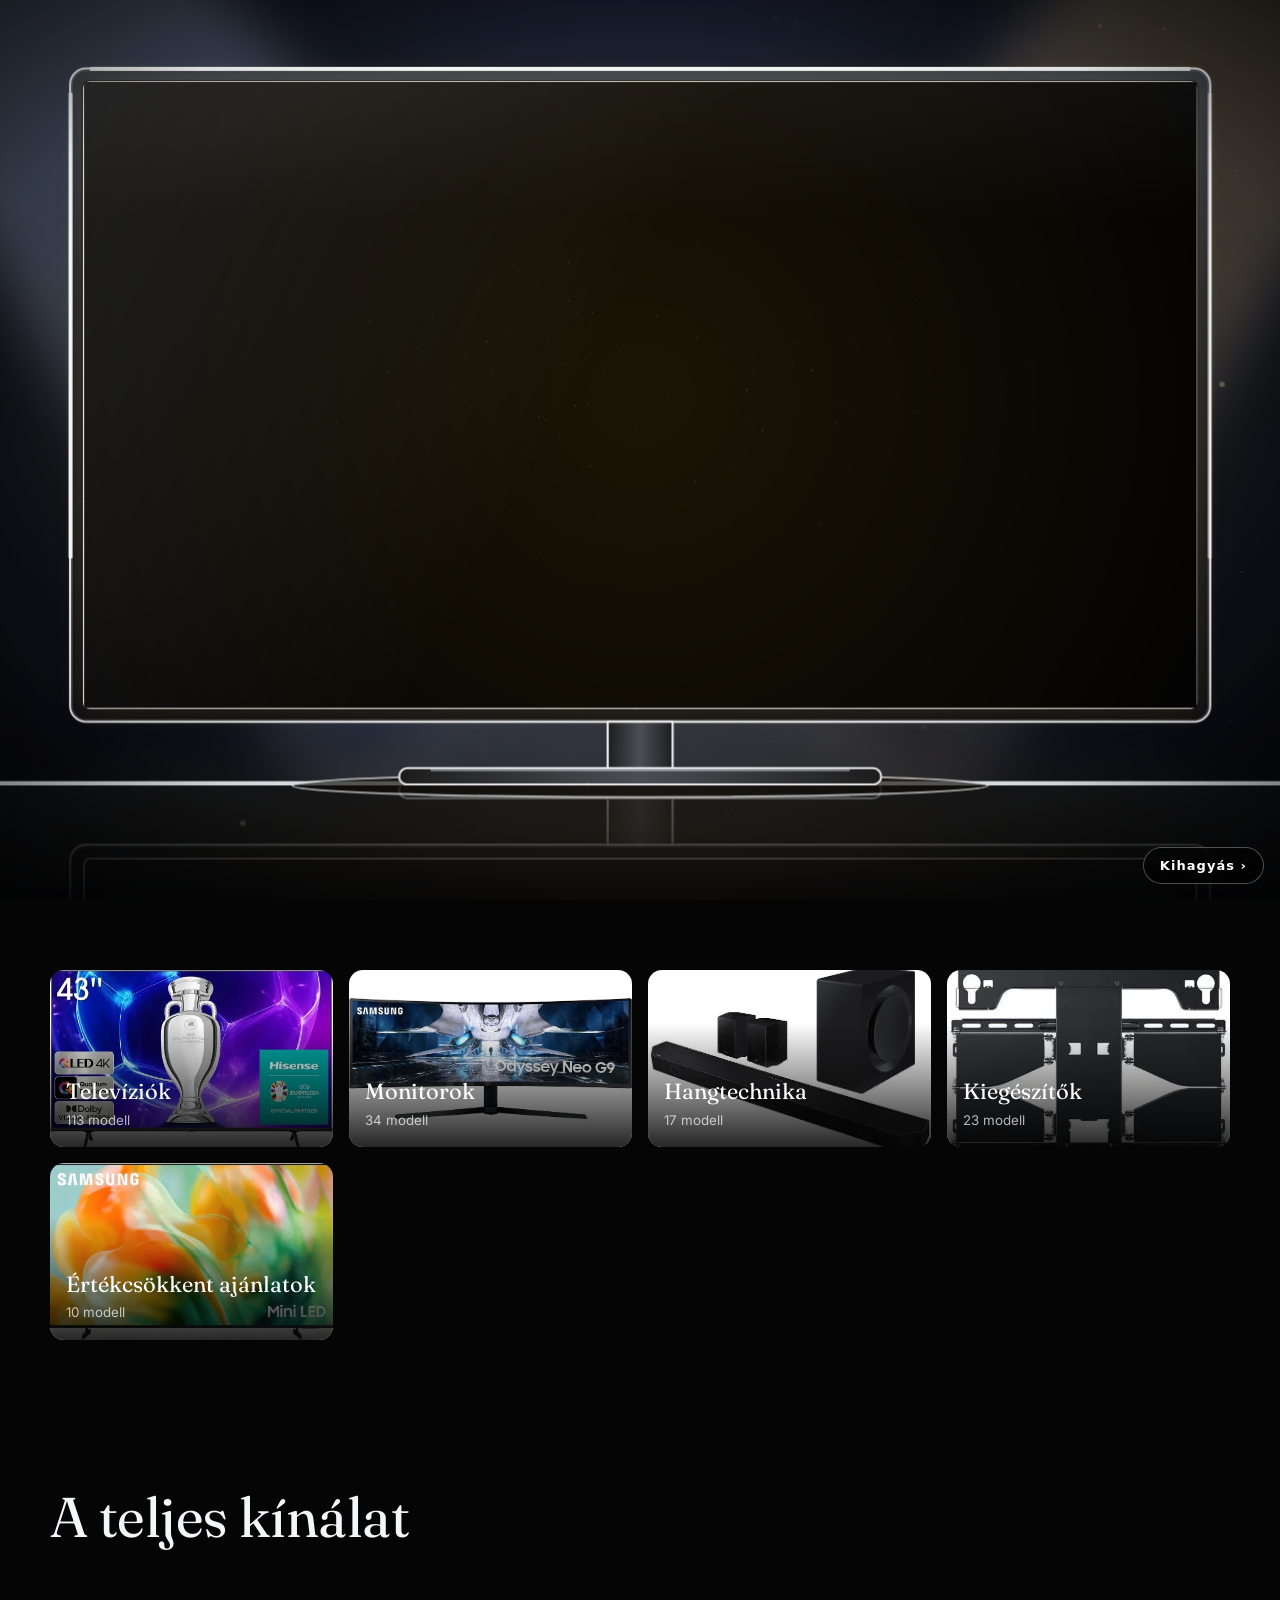
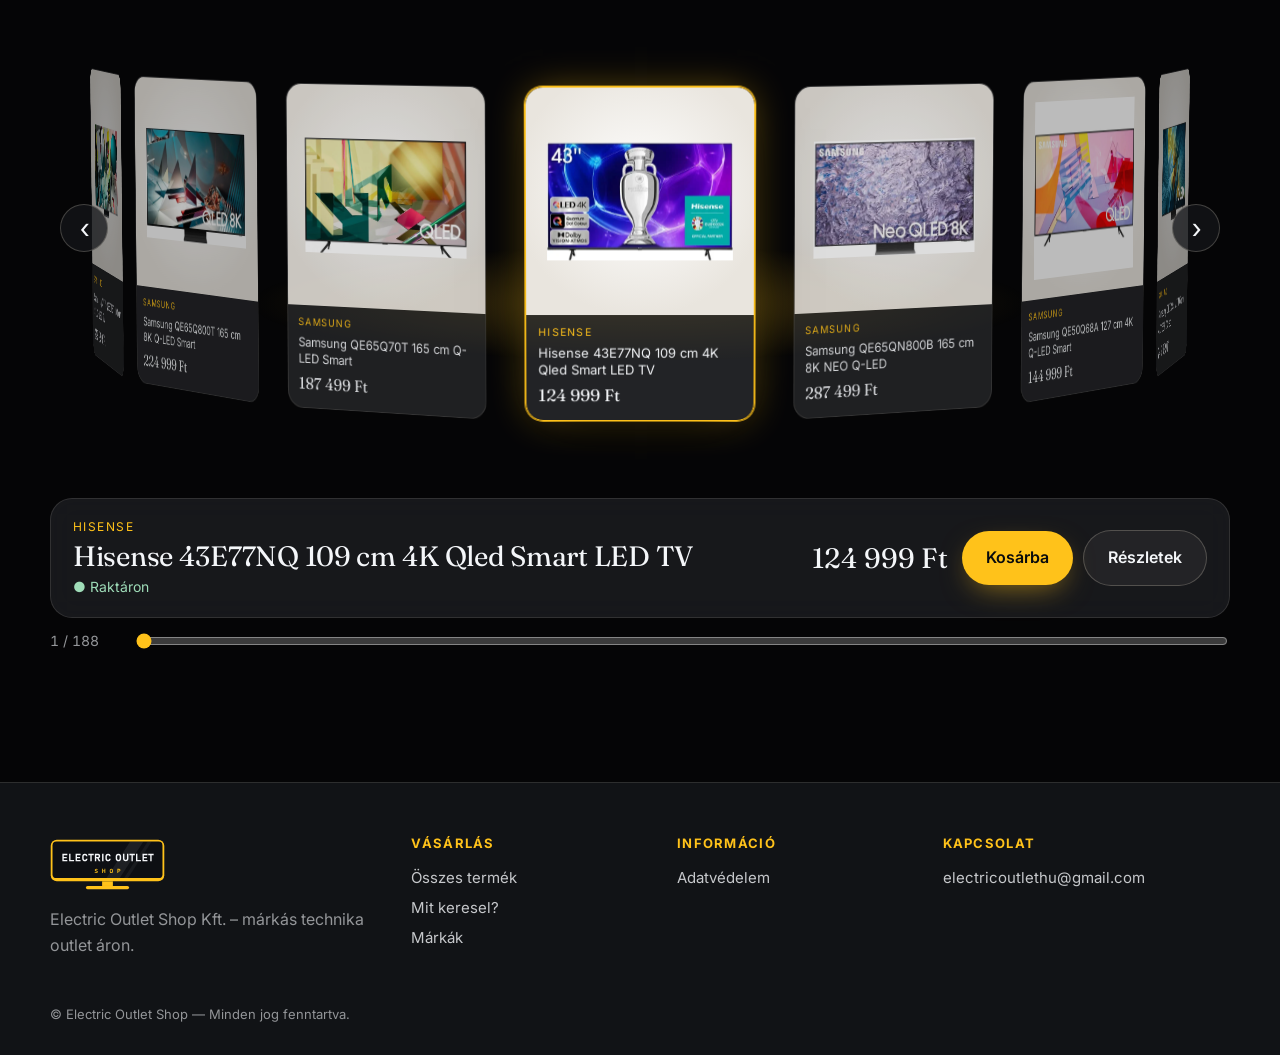
==== commit cdb3cd69: "Bemutató mvjwpiwi" ====
--- a/index.html
+++ b/index.html
@@ -11,14 +11,14 @@
 <link rel="preconnect" href="https://fonts.googleapis.com">
 <link rel="preconnect" href="https://fonts.gstatic.com" crossorigin>
 <link href="https://fonts.googleapis.com/css2?family=Fraunces:ital,opsz,wght@0,9..144,400;0,9..144,600;1,9..144,400&family=Inter:wght@400;500;600&display=swap" rel="stylesheet">
-<link rel="stylesheet" href="theme.css?v=mvjwmzbh">
-<link rel="stylesheet" href="style.css?v=mvjwmzbh">
-<link rel="stylesheet" href="layouts.css?v=mvjwmzbh">
-<link rel="stylesheet" href="layouts2.css?v=mvjwmzbh">
-<link rel="stylesheet" href="layouts3.css?v=mvjwmzbh">
-<link rel="stylesheet" href="layouts4.css?v=mvjwmzbh">
-<link rel="stylesheet" href="alapok.css?v=mvjwmzbh">
-<link rel="stylesheet" href="recepcio.css?v=mvjwmzbh">
+<link rel="stylesheet" href="theme.css?v=mvjwpiwi">
+<link rel="stylesheet" href="style.css?v=mvjwpiwi">
+<link rel="stylesheet" href="layouts.css?v=mvjwpiwi">
+<link rel="stylesheet" href="layouts2.css?v=mvjwpiwi">
+<link rel="stylesheet" href="layouts3.css?v=mvjwpiwi">
+<link rel="stylesheet" href="layouts4.css?v=mvjwpiwi">
+<link rel="stylesheet" href="alapok.css?v=mvjwpiwi">
+<link rel="stylesheet" href="recepcio.css?v=mvjwpiwi">
 </head>
 <body>
 <!-- Mozgó háttér: jelenetek + fényfoltok + fénypontok (az egész oldal mögött) -->
@@ -89,14 +89,14 @@
 <div class="toast" id="toast"></div>
 <button class="update-btn" id="updateBtn" hidden>Új verzió — Frissítés</button>
 
-<script src="app.js?v=mvjwmzbh"></script>
-<script src="layouts.js?v=mvjwmzbh"></script>
-<script src="layouts2.js?v=mvjwmzbh"></script>
-<script src="layouts3.js?v=mvjwmzbh"></script>
-<script src="layouts4.js?v=mvjwmzbh"></script>
-<script src="alapok-data.js?v=mvjwmzbh"></script>
-<script src="alapok-motor.js?v=mvjwmzbh"></script>
-<script src="alapok.js?v=mvjwmzbh"></script>
-<script src="recepcio.js?v=mvjwmzbh"></script>
+<script src="app.js?v=mvjwpiwi"></script>
+<script src="layouts.js?v=mvjwpiwi"></script>
+<script src="layouts2.js?v=mvjwpiwi"></script>
+<script src="layouts3.js?v=mvjwpiwi"></script>
+<script src="layouts4.js?v=mvjwpiwi"></script>
+<script src="alapok-data.js?v=mvjwpiwi"></script>
+<script src="alapok-motor.js?v=mvjwpiwi"></script>
+<script src="alapok.js?v=mvjwpiwi"></script>
+<script src="recepcio.js?v=mvjwpiwi"></script>
 </body>
 </html>
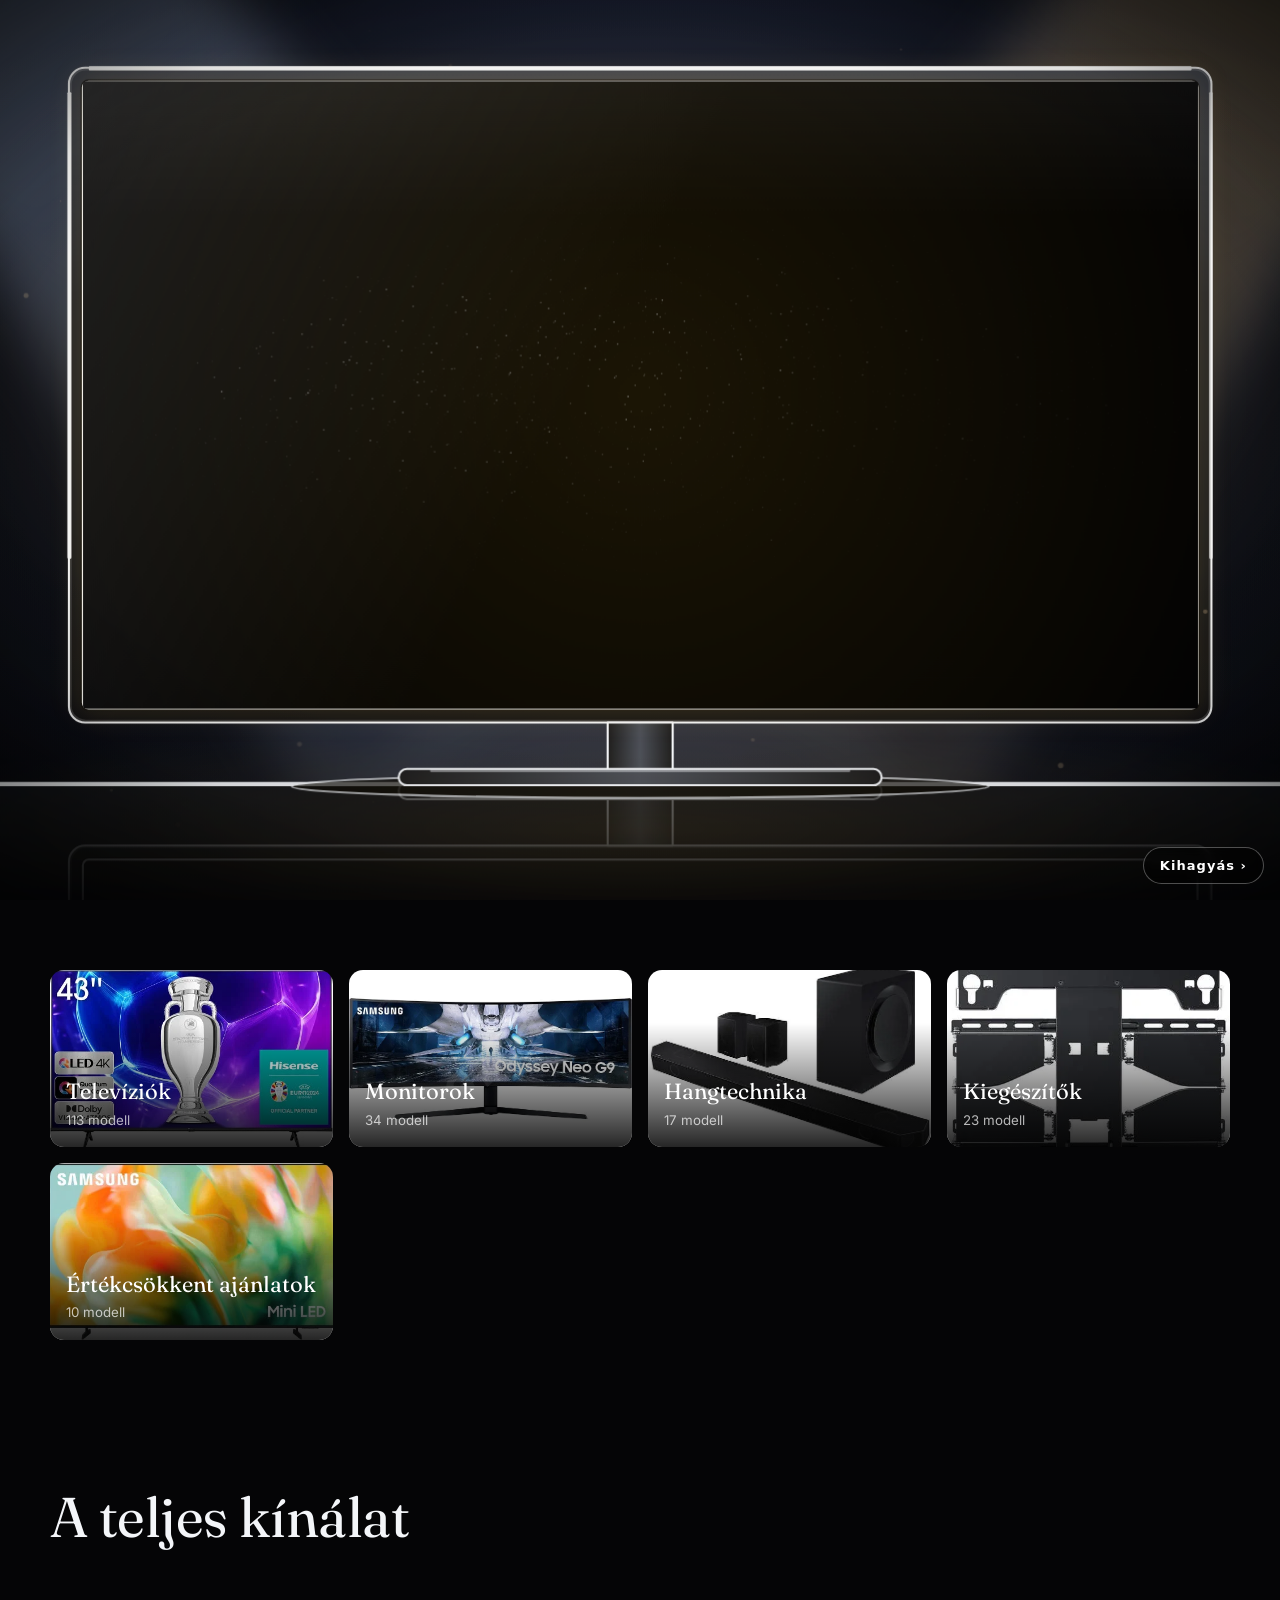
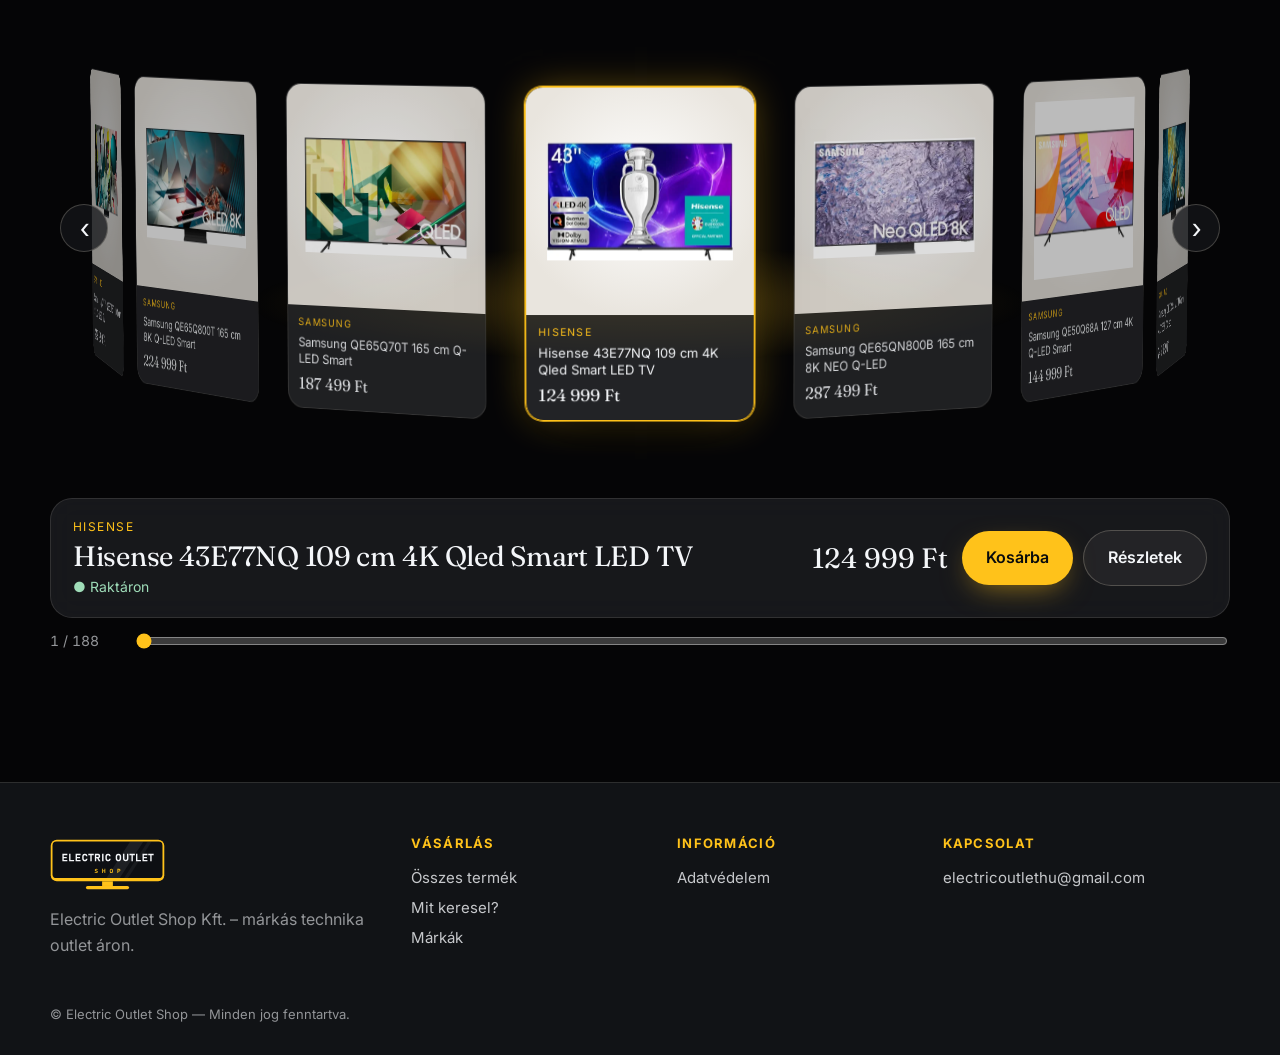
==== commit 9a7e7ecf: "Bemutató mvjwxve4" ====
--- a/index.html
+++ b/index.html
@@ -11,14 +11,14 @@
 <link rel="preconnect" href="https://fonts.googleapis.com">
 <link rel="preconnect" href="https://fonts.gstatic.com" crossorigin>
 <link href="https://fonts.googleapis.com/css2?family=Fraunces:ital,opsz,wght@0,9..144,400;0,9..144,600;1,9..144,400&family=Inter:wght@400;500;600&display=swap" rel="stylesheet">
-<link rel="stylesheet" href="theme.css?v=mvjwpiwi">
-<link rel="stylesheet" href="style.css?v=mvjwpiwi">
-<link rel="stylesheet" href="layouts.css?v=mvjwpiwi">
-<link rel="stylesheet" href="layouts2.css?v=mvjwpiwi">
-<link rel="stylesheet" href="layouts3.css?v=mvjwpiwi">
-<link rel="stylesheet" href="layouts4.css?v=mvjwpiwi">
-<link rel="stylesheet" href="alapok.css?v=mvjwpiwi">
-<link rel="stylesheet" href="recepcio.css?v=mvjwpiwi">
+<link rel="stylesheet" href="theme.css?v=mvjwxve4">
+<link rel="stylesheet" href="style.css?v=mvjwxve4">
+<link rel="stylesheet" href="layouts.css?v=mvjwxve4">
+<link rel="stylesheet" href="layouts2.css?v=mvjwxve4">
+<link rel="stylesheet" href="layouts3.css?v=mvjwxve4">
+<link rel="stylesheet" href="layouts4.css?v=mvjwxve4">
+<link rel="stylesheet" href="alapok.css?v=mvjwxve4">
+<link rel="stylesheet" href="recepcio.css?v=mvjwxve4">
 </head>
 <body>
 <!-- Mozgó háttér: jelenetek + fényfoltok + fénypontok (az egész oldal mögött) -->
@@ -89,14 +89,14 @@
 <div class="toast" id="toast"></div>
 <button class="update-btn" id="updateBtn" hidden>Új verzió — Frissítés</button>
 
-<script src="app.js?v=mvjwpiwi"></script>
-<script src="layouts.js?v=mvjwpiwi"></script>
-<script src="layouts2.js?v=mvjwpiwi"></script>
-<script src="layouts3.js?v=mvjwpiwi"></script>
-<script src="layouts4.js?v=mvjwpiwi"></script>
-<script src="alapok-data.js?v=mvjwpiwi"></script>
-<script src="alapok-motor.js?v=mvjwpiwi"></script>
-<script src="alapok.js?v=mvjwpiwi"></script>
-<script src="recepcio.js?v=mvjwpiwi"></script>
+<script src="app.js?v=mvjwxve4"></script>
+<script src="layouts.js?v=mvjwxve4"></script>
+<script src="layouts2.js?v=mvjwxve4"></script>
+<script src="layouts3.js?v=mvjwxve4"></script>
+<script src="layouts4.js?v=mvjwxve4"></script>
+<script src="alapok-data.js?v=mvjwxve4"></script>
+<script src="alapok-motor.js?v=mvjwxve4"></script>
+<script src="alapok.js?v=mvjwxve4"></script>
+<script src="recepcio.js?v=mvjwxve4"></script>
 </body>
 </html>
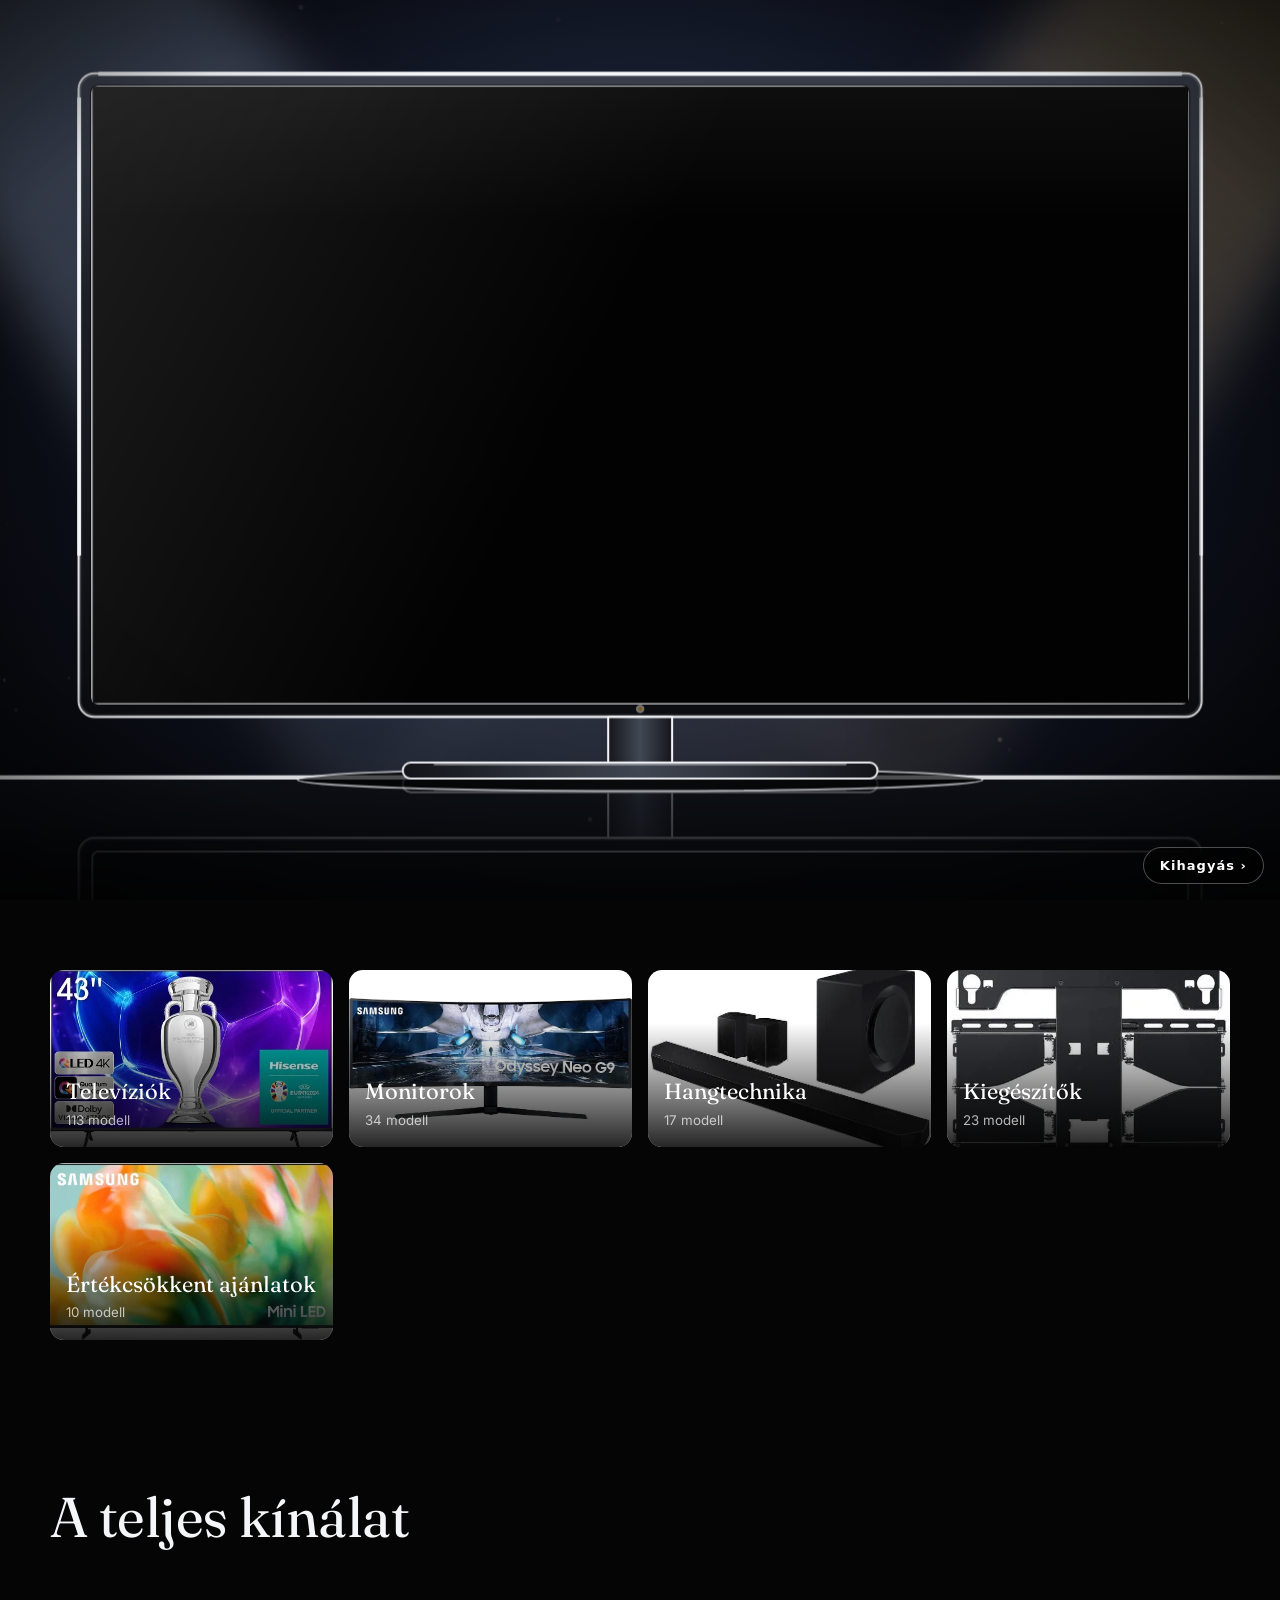
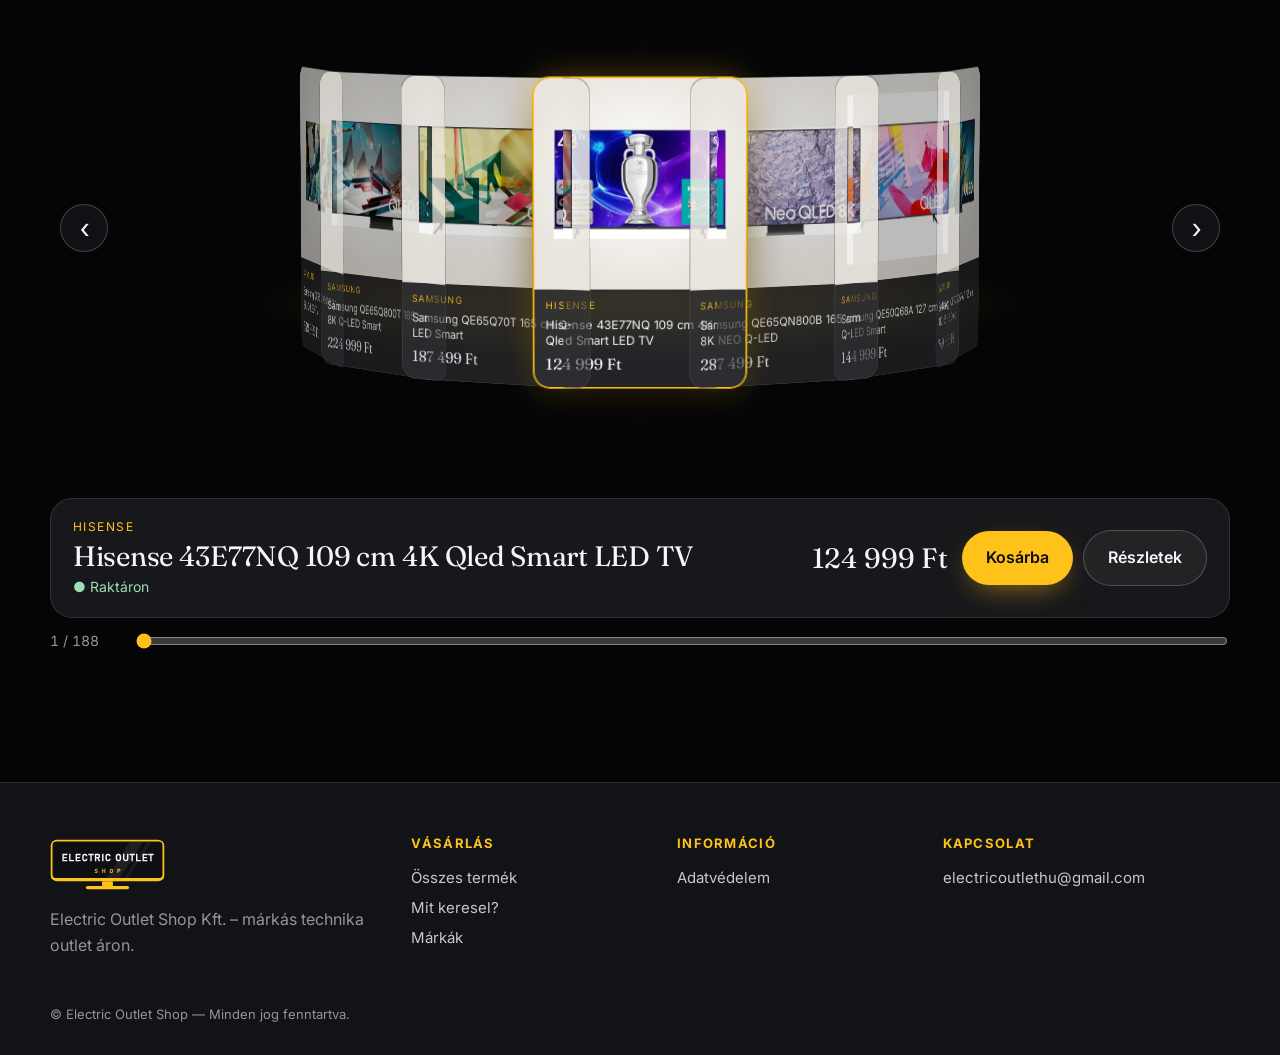
==== commit 7b54e93d: "Bemutató mvjxa9vz" ====
--- a/index.html
+++ b/index.html
@@ -11,14 +11,14 @@
 <link rel="preconnect" href="https://fonts.googleapis.com">
 <link rel="preconnect" href="https://fonts.gstatic.com" crossorigin>
 <link href="https://fonts.googleapis.com/css2?family=Fraunces:ital,opsz,wght@0,9..144,400;0,9..144,600;1,9..144,400&family=Inter:wght@400;500;600&display=swap" rel="stylesheet">
-<link rel="stylesheet" href="theme.css?v=mvjwxve4">
-<link rel="stylesheet" href="style.css?v=mvjwxve4">
-<link rel="stylesheet" href="layouts.css?v=mvjwxve4">
-<link rel="stylesheet" href="layouts2.css?v=mvjwxve4">
-<link rel="stylesheet" href="layouts3.css?v=mvjwxve4">
-<link rel="stylesheet" href="layouts4.css?v=mvjwxve4">
-<link rel="stylesheet" href="alapok.css?v=mvjwxve4">
-<link rel="stylesheet" href="recepcio.css?v=mvjwxve4">
+<link rel="stylesheet" href="theme.css?v=mvjxa9vz">
+<link rel="stylesheet" href="style.css?v=mvjxa9vz">
+<link rel="stylesheet" href="layouts.css?v=mvjxa9vz">
+<link rel="stylesheet" href="layouts2.css?v=mvjxa9vz">
+<link rel="stylesheet" href="layouts3.css?v=mvjxa9vz">
+<link rel="stylesheet" href="layouts4.css?v=mvjxa9vz">
+<link rel="stylesheet" href="alapok.css?v=mvjxa9vz">
+<link rel="stylesheet" href="recepcio.css?v=mvjxa9vz">
 </head>
 <body>
 <!-- Mozgó háttér: jelenetek + fényfoltok + fénypontok (az egész oldal mögött) -->
@@ -89,14 +89,14 @@
 <div class="toast" id="toast"></div>
 <button class="update-btn" id="updateBtn" hidden>Új verzió — Frissítés</button>
 
-<script src="app.js?v=mvjwxve4"></script>
-<script src="layouts.js?v=mvjwxve4"></script>
-<script src="layouts2.js?v=mvjwxve4"></script>
-<script src="layouts3.js?v=mvjwxve4"></script>
-<script src="layouts4.js?v=mvjwxve4"></script>
-<script src="alapok-data.js?v=mvjwxve4"></script>
-<script src="alapok-motor.js?v=mvjwxve4"></script>
-<script src="alapok.js?v=mvjwxve4"></script>
-<script src="recepcio.js?v=mvjwxve4"></script>
+<script src="app.js?v=mvjxa9vz"></script>
+<script src="layouts.js?v=mvjxa9vz"></script>
+<script src="layouts2.js?v=mvjxa9vz"></script>
+<script src="layouts3.js?v=mvjxa9vz"></script>
+<script src="layouts4.js?v=mvjxa9vz"></script>
+<script src="alapok-data.js?v=mvjxa9vz"></script>
+<script src="alapok-motor.js?v=mvjxa9vz"></script>
+<script src="alapok.js?v=mvjxa9vz"></script>
+<script src="recepcio.js?v=mvjxa9vz"></script>
 </body>
 </html>
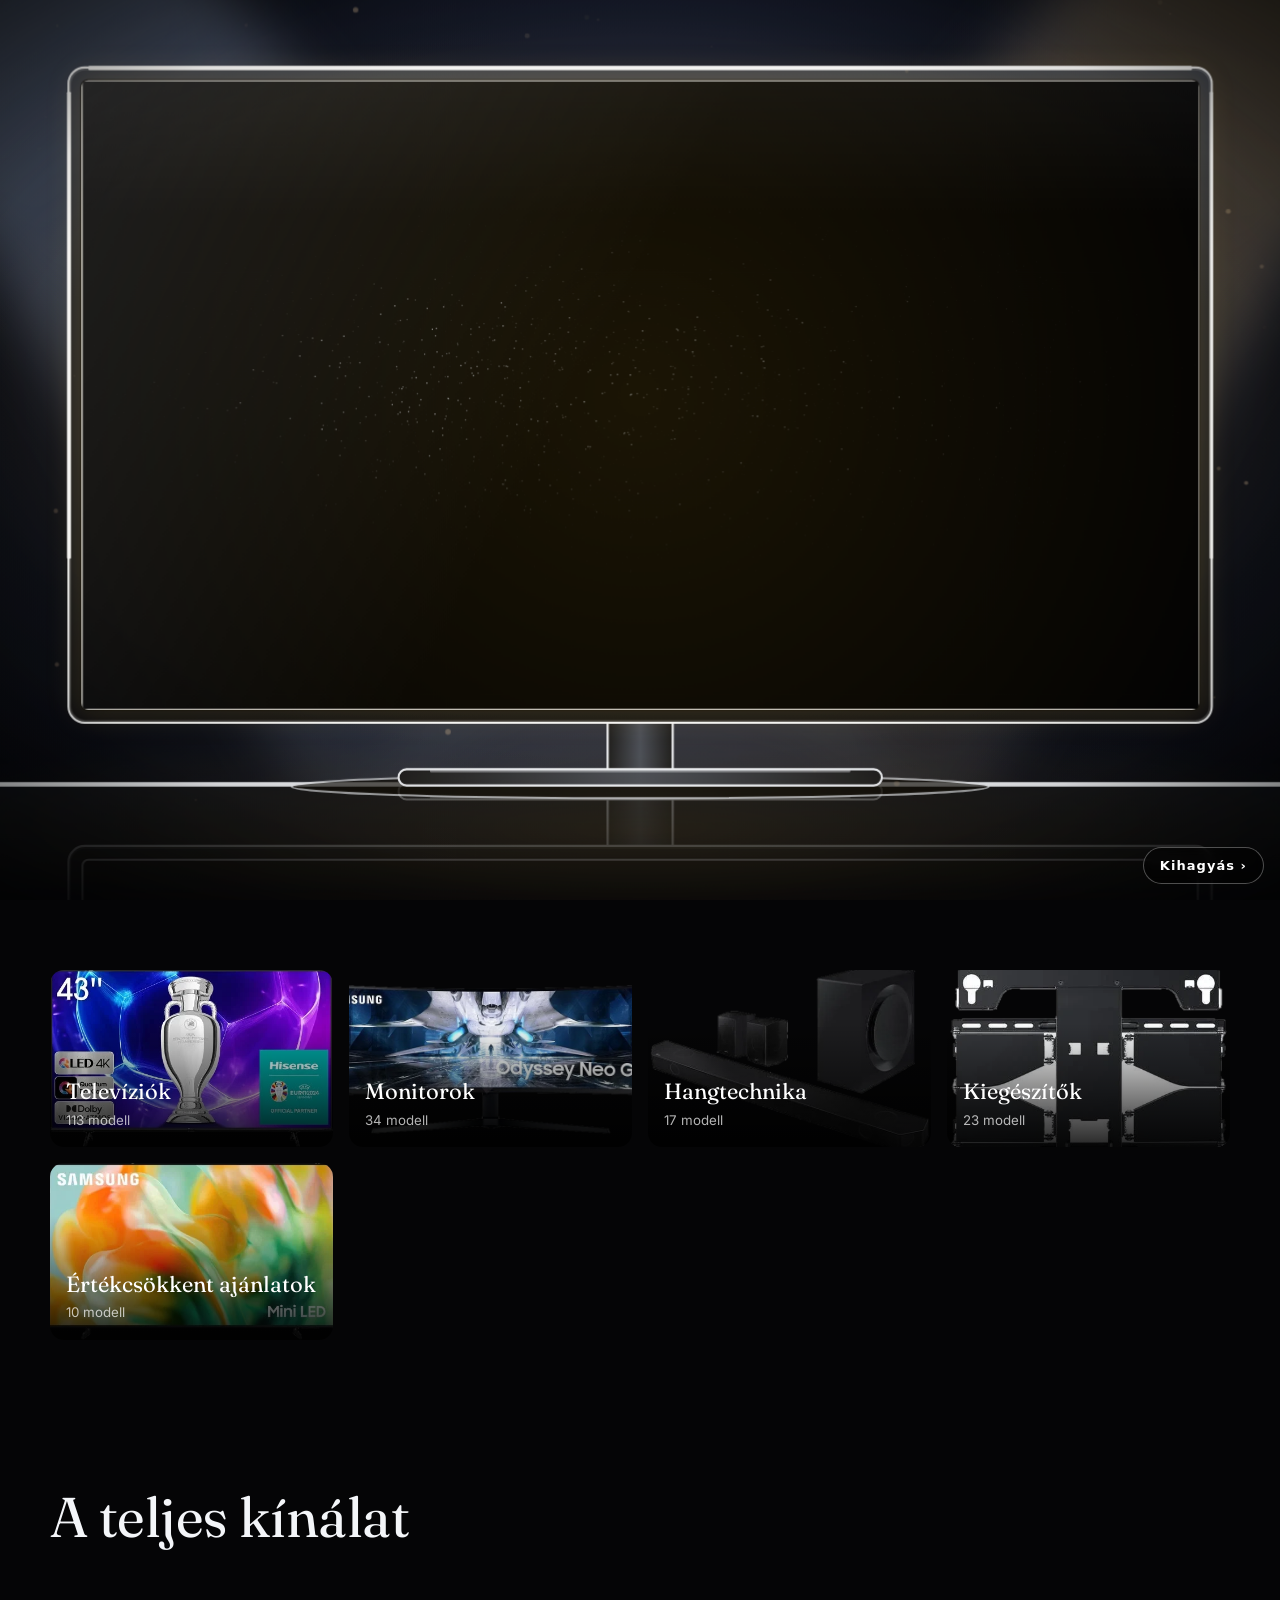
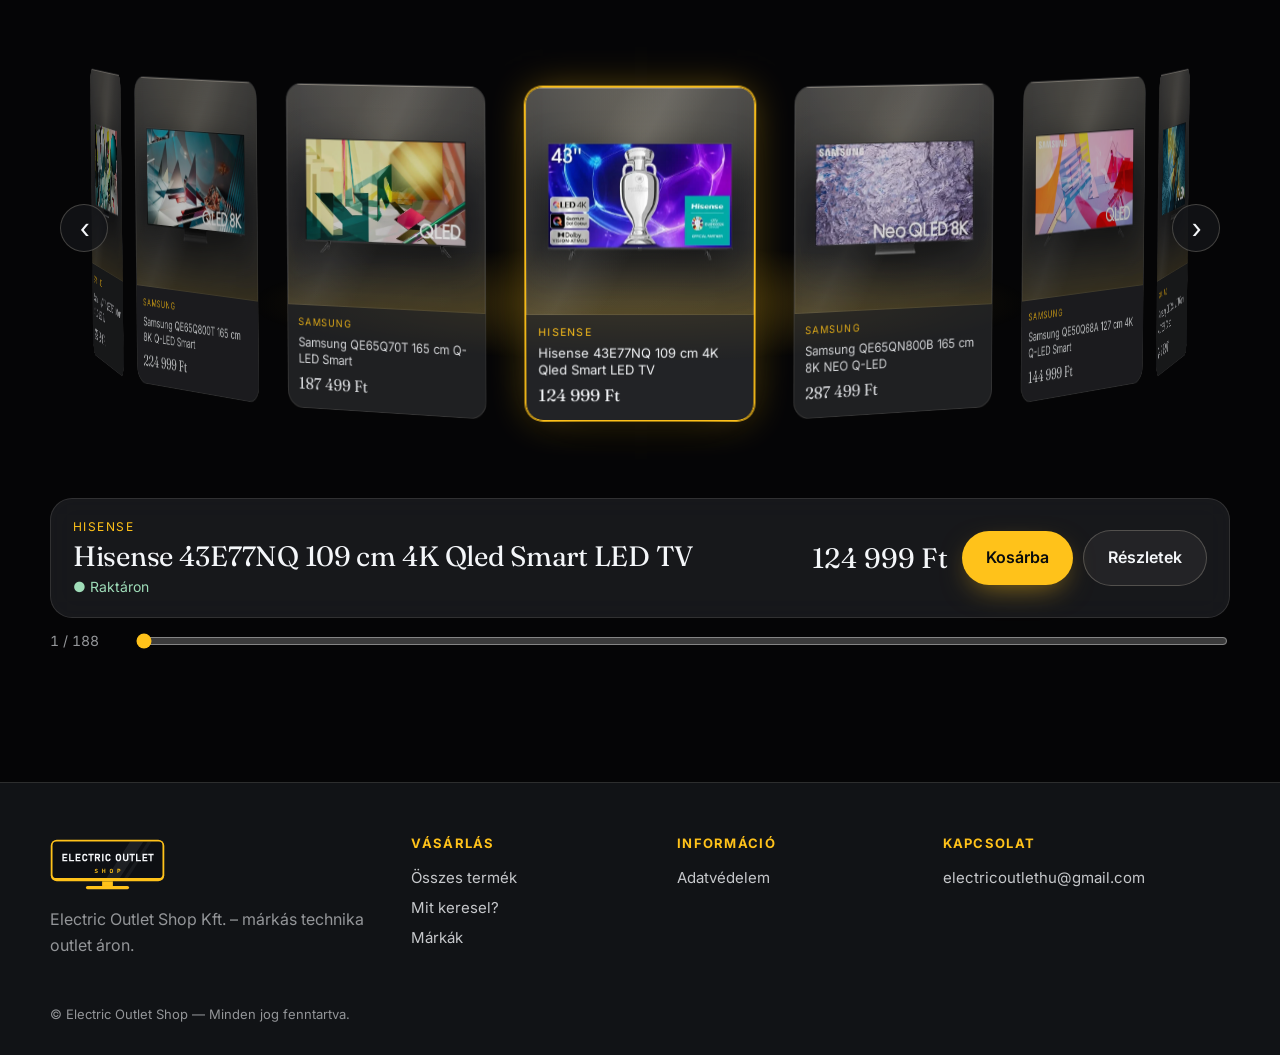
==== commit 1b729d0d: "Bemutató mvjxs8qv" ====
--- a/index.html
+++ b/index.html
@@ -11,14 +11,14 @@
 <link rel="preconnect" href="https://fonts.googleapis.com">
 <link rel="preconnect" href="https://fonts.gstatic.com" crossorigin>
 <link href="https://fonts.googleapis.com/css2?family=Fraunces:ital,opsz,wght@0,9..144,400;0,9..144,600;1,9..144,400&family=Inter:wght@400;500;600&display=swap" rel="stylesheet">
-<link rel="stylesheet" href="theme.css?v=mvjxa9vz">
-<link rel="stylesheet" href="style.css?v=mvjxa9vz">
-<link rel="stylesheet" href="layouts.css?v=mvjxa9vz">
-<link rel="stylesheet" href="layouts2.css?v=mvjxa9vz">
-<link rel="stylesheet" href="layouts3.css?v=mvjxa9vz">
-<link rel="stylesheet" href="layouts4.css?v=mvjxa9vz">
-<link rel="stylesheet" href="alapok.css?v=mvjxa9vz">
-<link rel="stylesheet" href="recepcio.css?v=mvjxa9vz">
+<link rel="stylesheet" href="theme.css?v=mvjxs8qv">
+<link rel="stylesheet" href="style.css?v=mvjxs8qv">
+<link rel="stylesheet" href="layouts.css?v=mvjxs8qv">
+<link rel="stylesheet" href="layouts2.css?v=mvjxs8qv">
+<link rel="stylesheet" href="layouts3.css?v=mvjxs8qv">
+<link rel="stylesheet" href="layouts4.css?v=mvjxs8qv">
+<link rel="stylesheet" href="alapok.css?v=mvjxs8qv">
+<link rel="stylesheet" href="recepcio.css?v=mvjxs8qv">
 </head>
 <body>
 <!-- Mozgó háttér: jelenetek + fényfoltok + fénypontok (az egész oldal mögött) -->
@@ -89,14 +89,14 @@
 <div class="toast" id="toast"></div>
 <button class="update-btn" id="updateBtn" hidden>Új verzió — Frissítés</button>
 
-<script src="app.js?v=mvjxa9vz"></script>
-<script src="layouts.js?v=mvjxa9vz"></script>
-<script src="layouts2.js?v=mvjxa9vz"></script>
-<script src="layouts3.js?v=mvjxa9vz"></script>
-<script src="layouts4.js?v=mvjxa9vz"></script>
-<script src="alapok-data.js?v=mvjxa9vz"></script>
-<script src="alapok-motor.js?v=mvjxa9vz"></script>
-<script src="alapok.js?v=mvjxa9vz"></script>
-<script src="recepcio.js?v=mvjxa9vz"></script>
+<script src="app.js?v=mvjxs8qv"></script>
+<script src="layouts.js?v=mvjxs8qv"></script>
+<script src="layouts2.js?v=mvjxs8qv"></script>
+<script src="layouts3.js?v=mvjxs8qv"></script>
+<script src="layouts4.js?v=mvjxs8qv"></script>
+<script src="alapok-data.js?v=mvjxs8qv"></script>
+<script src="alapok-motor.js?v=mvjxs8qv"></script>
+<script src="alapok.js?v=mvjxs8qv"></script>
+<script src="recepcio.js?v=mvjxs8qv"></script>
 </body>
 </html>
--- a/style.css
+++ b/style.css
@@ -450,3 +450,17 @@
 .brand-tv { display: block; height: 44px; width: auto; aspect-ratio: 640 / 290; }
 .brand-tv-img { display: block; height: 52px; width: auto; }
 @media (max-width: 640px) { .brand-tv { height: 38px; } }
+
+/* ÜVEGES CSEMPE (config.glassTiles): a termékek áttetsző, felülről megvilágított üvegen „lebegnek” (a fehér háttér nélküli képek a lap sötétjébe olvadnak) */
+body.glass-tiles .card-img, body.glass-tiles .rc-img, body.glass-tiles .gallery .main { --mx: 50%; --my: 22%;
+  background: radial-gradient(circle 170px at var(--mx) var(--my), rgba(255,236,190,.20), transparent 72%), linear-gradient(180deg, rgba(255,244,222,.15) 0%, rgba(255,255,255,.035) 40%, rgba(255,255,255,.015) 64%, rgba(var(--accent-rgb), .07) 100%), linear-gradient(145deg, rgba(255,255,255,.07), rgba(255,255,255,.02));
+  box-shadow: inset 0 1px 0 rgba(255,244,222,.34), inset 0 0 0 1px rgba(255,255,255,.07), inset 0 -30px 50px -30px rgba(var(--accent-rgb), .16); transition: box-shadow .4s; }
+body.glass-tiles .card-img::after, body.glass-tiles .rc-img::after, body.glass-tiles .gallery .main::after { content: ""; position: absolute; inset: 0; pointer-events: none; background: linear-gradient(118deg, transparent 28%, rgba(255,255,255,.07) 42%, transparent 56%); }
+body.glass-tiles .card-img img, body.glass-tiles .rc-img img, body.glass-tiles .gallery .main img { filter: drop-shadow(0 16px 20px rgba(0,0,0,.55)); }
+body.glass-tiles .card:hover .card-img { box-shadow: inset 0 1px 0 rgba(255,244,222,.6), inset 0 0 0 1px rgba(255,255,255,.12), inset 0 -30px 50px -30px rgba(var(--accent-rgb), .3), 0 0 40px -10px rgba(var(--accent-rgb), .35); }
+/* a tanács-kártya fotója nem vágódik le: egészben, üvegen áll */
+body.glass-tiles .advice .ph { position: relative; margin: 18px; border-radius: 20px; min-height: 380px; padding: 26px; background-size: contain; background-repeat: no-repeat; background-position: center; background-origin: content-box;
+  box-shadow: inset 0 1px 0 rgba(255,244,222,.34), inset 0 0 0 1px rgba(255,255,255,.07); }
+body.glass-tiles .advice .ph::before { content: ""; position: absolute; inset: 0; border-radius: inherit; pointer-events: none;
+  background: linear-gradient(180deg, rgba(255,244,222,.14), rgba(255,255,255,.02) 45%, rgba(var(--accent-rgb), .06)), linear-gradient(118deg, transparent 30%, rgba(255,255,255,.06) 44%, transparent 58%); }
+@media (max-width: 900px) { body.glass-tiles .advice .ph { min-height: 300px; margin: 14px; } }
--- a/layouts4.css
+++ b/layouts4.css
@@ -243,3 +243,12 @@
 @media (max-width: 760px) { .ar-card { width: 150px; left: 40px; } .ar-spot.flip .ar-card { right: 40px; } .ar-card img { height: 60px; } .ar-tr { display: none; } }
 
 @media (prefers-reduced-motion: reduce) { .sr-spot, .ar-scanl, .ar-ring, .dr-front a, .tr-dim path, .tr-dim circle { animation: none !important; } .tr-dim path, .tr-dim circle { stroke-dashoffset: 0; } }
+
+/* ÜVEGES CSEMPE a showroomban: a reflektorok megvilágítják a csempét (--lit: 0–1, a JS adja a pódiumon elfoglalt helye szerint) */
+body.glass-tiles .sr-it { --lit: .3; filter: brightness(calc(.6 + .4 * var(--lit)));
+  background: linear-gradient(180deg, rgba(255,242,215,calc(.09 + .24 * var(--lit))) 0%, rgba(255,255,255,.03) 42%, rgba(var(--accent-rgb), calc(.04 + .07 * var(--lit))) 100%), linear-gradient(145deg, rgba(255,255,255,.09), rgba(255,255,255,.02));
+  border: 1px solid rgba(255,255,255,calc(.08 + .2 * var(--lit)));
+  box-shadow: inset 0 1px 0 rgba(255,244,222,calc(.18 + .55 * var(--lit))), 0 30px 60px -20px rgba(0,0,0,.85), 0 0 calc(50px * var(--lit)) calc(2px * var(--lit)) rgba(var(--accent-rgb), calc(.22 * var(--lit))); }
+body.glass-tiles .sr-it::after { content: ""; position: absolute; inset: 0; border-radius: inherit; pointer-events: none; background: linear-gradient(118deg, transparent 28%, rgba(255,255,255,calc(.04 + .1 * var(--lit))) 42%, transparent 56%); }
+body.glass-tiles .sr-it img { filter: drop-shadow(0 14px 18px rgba(0,0,0,.55)); }
+body.glass-tiles .sr-it.on { filter: none; box-shadow: inset 0 1px 0 rgba(255,244,222,.75), 0 0 0 1px var(--gold), 0 0 90px rgba(var(--accent-rgb), .5); }
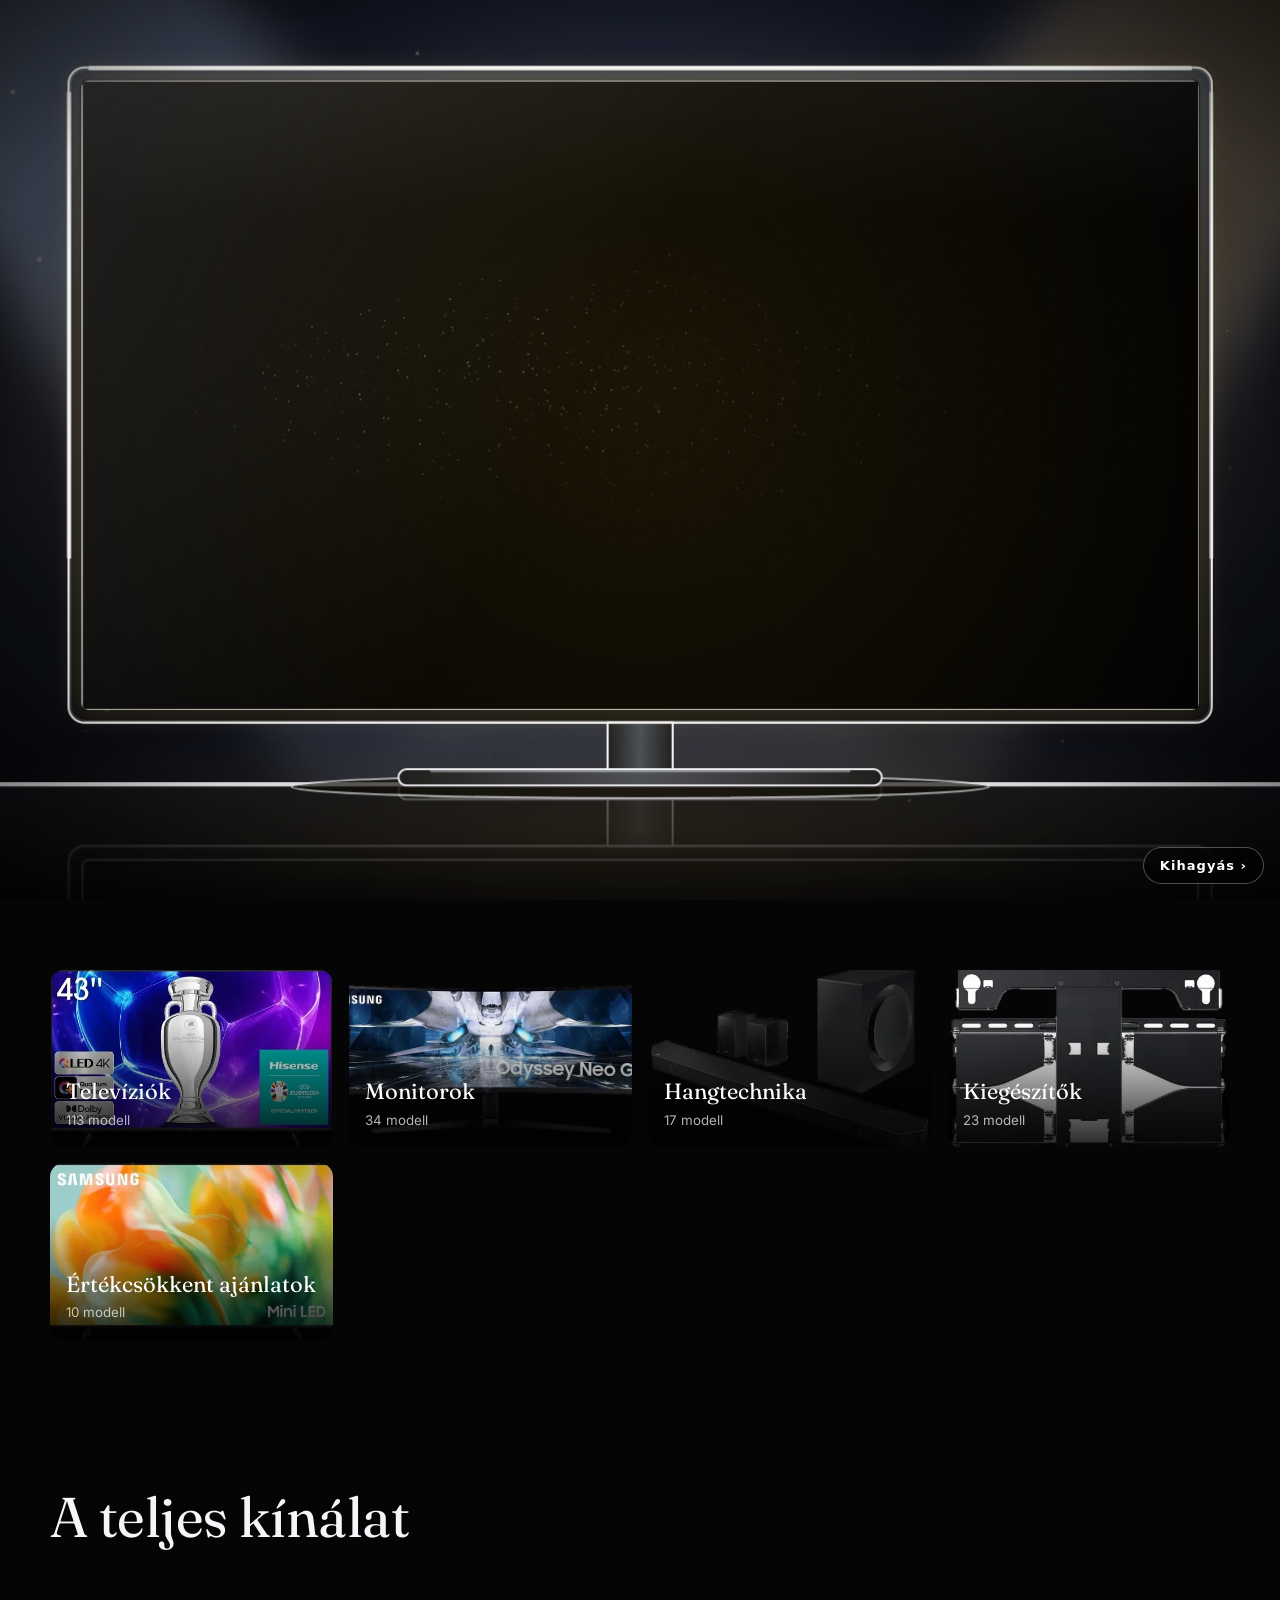
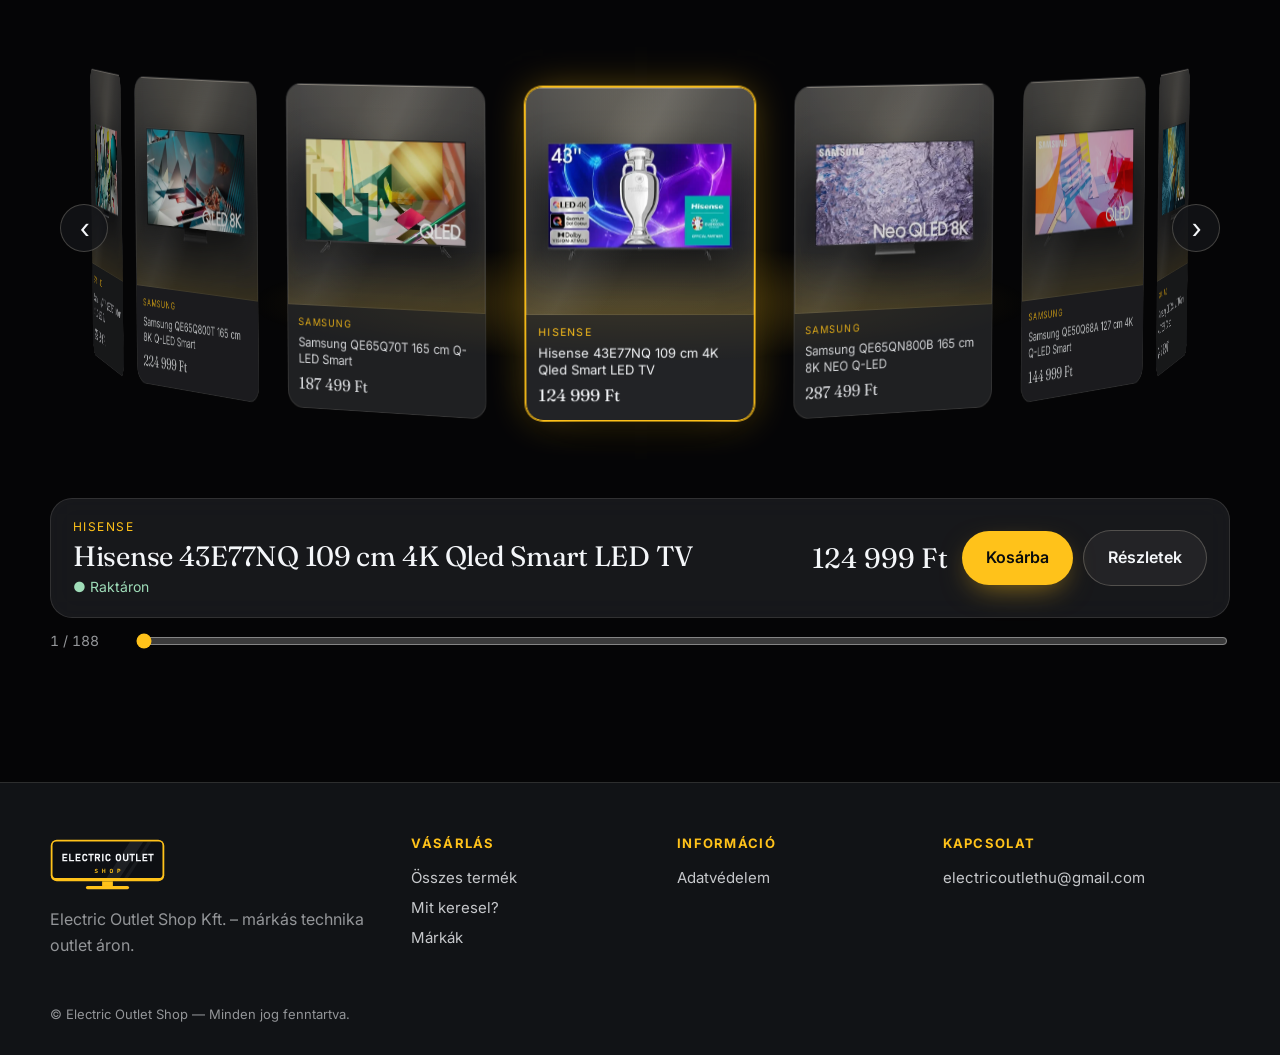
==== commit b7f45966: "Bemutató mvjy0o4x" ====
--- a/index.html
+++ b/index.html
@@ -11,14 +11,14 @@
 <link rel="preconnect" href="https://fonts.googleapis.com">
 <link rel="preconnect" href="https://fonts.gstatic.com" crossorigin>
 <link href="https://fonts.googleapis.com/css2?family=Fraunces:ital,opsz,wght@0,9..144,400;0,9..144,600;1,9..144,400&family=Inter:wght@400;500;600&display=swap" rel="stylesheet">
-<link rel="stylesheet" href="theme.css?v=mvjxs8qv">
-<link rel="stylesheet" href="style.css?v=mvjxs8qv">
-<link rel="stylesheet" href="layouts.css?v=mvjxs8qv">
-<link rel="stylesheet" href="layouts2.css?v=mvjxs8qv">
-<link rel="stylesheet" href="layouts3.css?v=mvjxs8qv">
-<link rel="stylesheet" href="layouts4.css?v=mvjxs8qv">
-<link rel="stylesheet" href="alapok.css?v=mvjxs8qv">
-<link rel="stylesheet" href="recepcio.css?v=mvjxs8qv">
+<link rel="stylesheet" href="theme.css?v=mvjy0o4x">
+<link rel="stylesheet" href="style.css?v=mvjy0o4x">
+<link rel="stylesheet" href="layouts.css?v=mvjy0o4x">
+<link rel="stylesheet" href="layouts2.css?v=mvjy0o4x">
+<link rel="stylesheet" href="layouts3.css?v=mvjy0o4x">
+<link rel="stylesheet" href="layouts4.css?v=mvjy0o4x">
+<link rel="stylesheet" href="alapok.css?v=mvjy0o4x">
+<link rel="stylesheet" href="recepcio.css?v=mvjy0o4x">
 </head>
 <body>
 <!-- Mozgó háttér: jelenetek + fényfoltok + fénypontok (az egész oldal mögött) -->
@@ -89,14 +89,14 @@
 <div class="toast" id="toast"></div>
 <button class="update-btn" id="updateBtn" hidden>Új verzió — Frissítés</button>
 
-<script src="app.js?v=mvjxs8qv"></script>
-<script src="layouts.js?v=mvjxs8qv"></script>
-<script src="layouts2.js?v=mvjxs8qv"></script>
-<script src="layouts3.js?v=mvjxs8qv"></script>
-<script src="layouts4.js?v=mvjxs8qv"></script>
-<script src="alapok-data.js?v=mvjxs8qv"></script>
-<script src="alapok-motor.js?v=mvjxs8qv"></script>
-<script src="alapok.js?v=mvjxs8qv"></script>
-<script src="recepcio.js?v=mvjxs8qv"></script>
+<script src="app.js?v=mvjy0o4x"></script>
+<script src="layouts.js?v=mvjy0o4x"></script>
+<script src="layouts2.js?v=mvjy0o4x"></script>
+<script src="layouts3.js?v=mvjy0o4x"></script>
+<script src="layouts4.js?v=mvjy0o4x"></script>
+<script src="alapok-data.js?v=mvjy0o4x"></script>
+<script src="alapok-motor.js?v=mvjy0o4x"></script>
+<script src="alapok.js?v=mvjy0o4x"></script>
+<script src="recepcio.js?v=mvjy0o4x"></script>
 </body>
 </html>
--- a/style.css
+++ b/style.css
@@ -464,3 +464,8 @@
 body.glass-tiles .advice .ph::before { content: ""; position: absolute; inset: 0; border-radius: inherit; pointer-events: none;
   background: linear-gradient(180deg, rgba(255,244,222,.14), rgba(255,255,255,.02) 45%, rgba(var(--accent-rgb), .06)), linear-gradient(118deg, transparent 30%, rgba(255,255,255,.06) 44%, transparent 58%); }
 @media (max-width: 900px) { body.glass-tiles .advice .ph { min-height: 300px; margin: 14px; } }
+
+/* GYORSÍTÁS (a látvány változatlan): a mozgó rétegek a videókártyán futnak (egyszer rajzolódnak, utána csak mozognak), a képernyőn kívüli kártyák nem rajzolódnak */
+.bg-blob, .sr-spot { will-change: transform; }
+.bg-media > img, .bg-media > video { will-change: transform, opacity; }
+.grid > .card { content-visibility: auto; contain-intrinsic-size: auto 360px; }
--- a/layouts4.css
+++ b/layouts4.css
@@ -243,12 +243,15 @@
 @media (max-width: 760px) { .ar-card { width: 150px; left: 40px; } .ar-spot.flip .ar-card { right: 40px; } .ar-card img { height: 60px; } .ar-tr { display: none; } }
 
 @media (prefers-reduced-motion: reduce) { .sr-spot, .ar-scanl, .ar-ring, .dr-front a, .tr-dim path, .tr-dim circle { animation: none !important; } .tr-dim path, .tr-dim circle { stroke-dashoffset: 0; } }
-
-/* ÜVEGES CSEMPE a showroomban: a reflektorok megvilágítják a csempét (--lit: 0–1, a JS adja a pódiumon elfoglalt helye szerint) */
-body.glass-tiles .sr-it { --lit: .3; filter: brightness(calc(.6 + .4 * var(--lit)));
-  background: linear-gradient(180deg, rgba(255,242,215,calc(.09 + .24 * var(--lit))) 0%, rgba(255,255,255,.03) 42%, rgba(var(--accent-rgb), calc(.04 + .07 * var(--lit))) 100%), linear-gradient(145deg, rgba(255,255,255,.09), rgba(255,255,255,.02));
-  border: 1px solid rgba(255,255,255,calc(.08 + .2 * var(--lit)));
-  box-shadow: inset 0 1px 0 rgba(255,244,222,calc(.18 + .55 * var(--lit))), 0 30px 60px -20px rgba(0,0,0,.85), 0 0 calc(50px * var(--lit)) calc(2px * var(--lit)) rgba(var(--accent-rgb), calc(.22 * var(--lit))); }
-body.glass-tiles .sr-it::after { content: ""; position: absolute; inset: 0; border-radius: inherit; pointer-events: none; background: linear-gradient(118deg, transparent 28%, rgba(255,255,255,calc(.04 + .1 * var(--lit))) 42%, transparent 56%); }
+/* ÜVEGES CSEMPE a showroomban: maga a csempe (és a tükörképe) állandó marad; a reflektorok fénye külön réteg (.sr-lt), amit a videókártya keveri – így nincs villogás */
+.sr-lt { display: none; }
+body.glass-tiles .sr-it { background: linear-gradient(145deg, rgba(255,255,255,.09), rgba(255,255,255,.02)), linear-gradient(180deg, rgba(255,242,215,.10), rgba(255,255,255,.03) 42%, rgba(var(--accent-rgb), .05));
+  border: 1px solid rgba(255,255,255,.12); box-shadow: inset 0 1px 0 rgba(255,244,222,.25), 0 30px 60px -20px rgba(0,0,0,.85); }
+body.glass-tiles .sr-it::after { content: ""; position: absolute; inset: 0; border-radius: inherit; pointer-events: none; background: linear-gradient(118deg, transparent 28%, rgba(255,255,255,.07) 42%, transparent 56%); }
 body.glass-tiles .sr-it img { filter: drop-shadow(0 14px 18px rgba(0,0,0,.55)); }
-body.glass-tiles .sr-it.on { filter: none; box-shadow: inset 0 1px 0 rgba(255,244,222,.75), 0 0 0 1px var(--gold), 0 0 90px rgba(var(--accent-rgb), .5); }
+body.glass-tiles .sr-it.on { box-shadow: inset 0 1px 0 rgba(255,244,222,.75), 0 0 0 1px var(--gold), 0 0 90px rgba(var(--accent-rgb), .5); }
+body.glass-tiles .sr-lt { --lit: 0; display: block; position: absolute; left: -110px; top: -150px; width: 220px; height: 220px; border-radius: 18px; pointer-events: none; backface-visibility: hidden;
+  transform: rotateY(var(--a)) translateZ(calc(var(--r) + 1px)); opacity: var(--lit); transition: opacity .3s linear; will-change: opacity;
+  background: linear-gradient(180deg, rgba(255,242,215,.30) 0%, rgba(255,255,255,.05) 45%, rgba(var(--accent-rgb), .12) 100%), linear-gradient(118deg, transparent 28%, rgba(255,255,255,.14) 42%, transparent 56%);
+  box-shadow: inset 0 1px 0 rgba(255,244,222,.65), 0 0 46px rgba(var(--accent-rgb), .3); }
+@media (max-width: 760px) { body.glass-tiles .sr-lt { width: 150px; height: 150px; left: -75px; top: -110px; } }
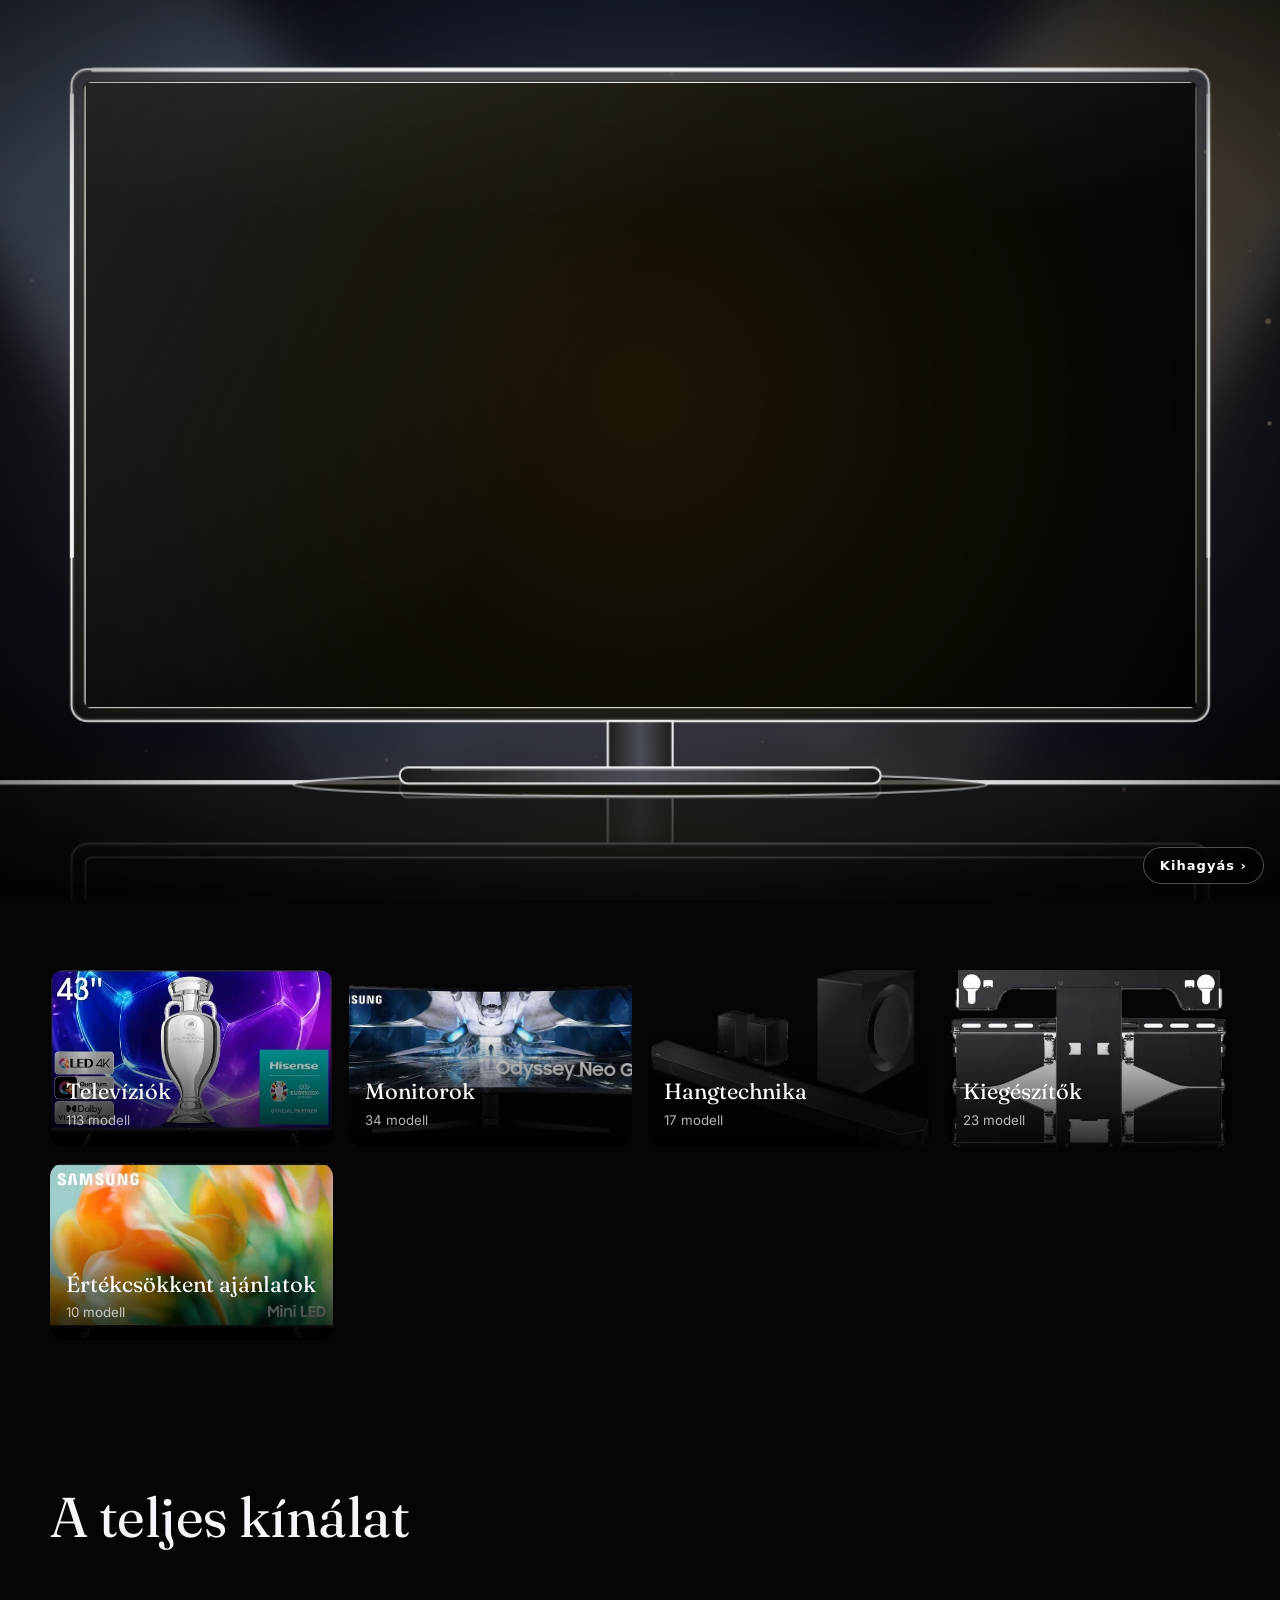
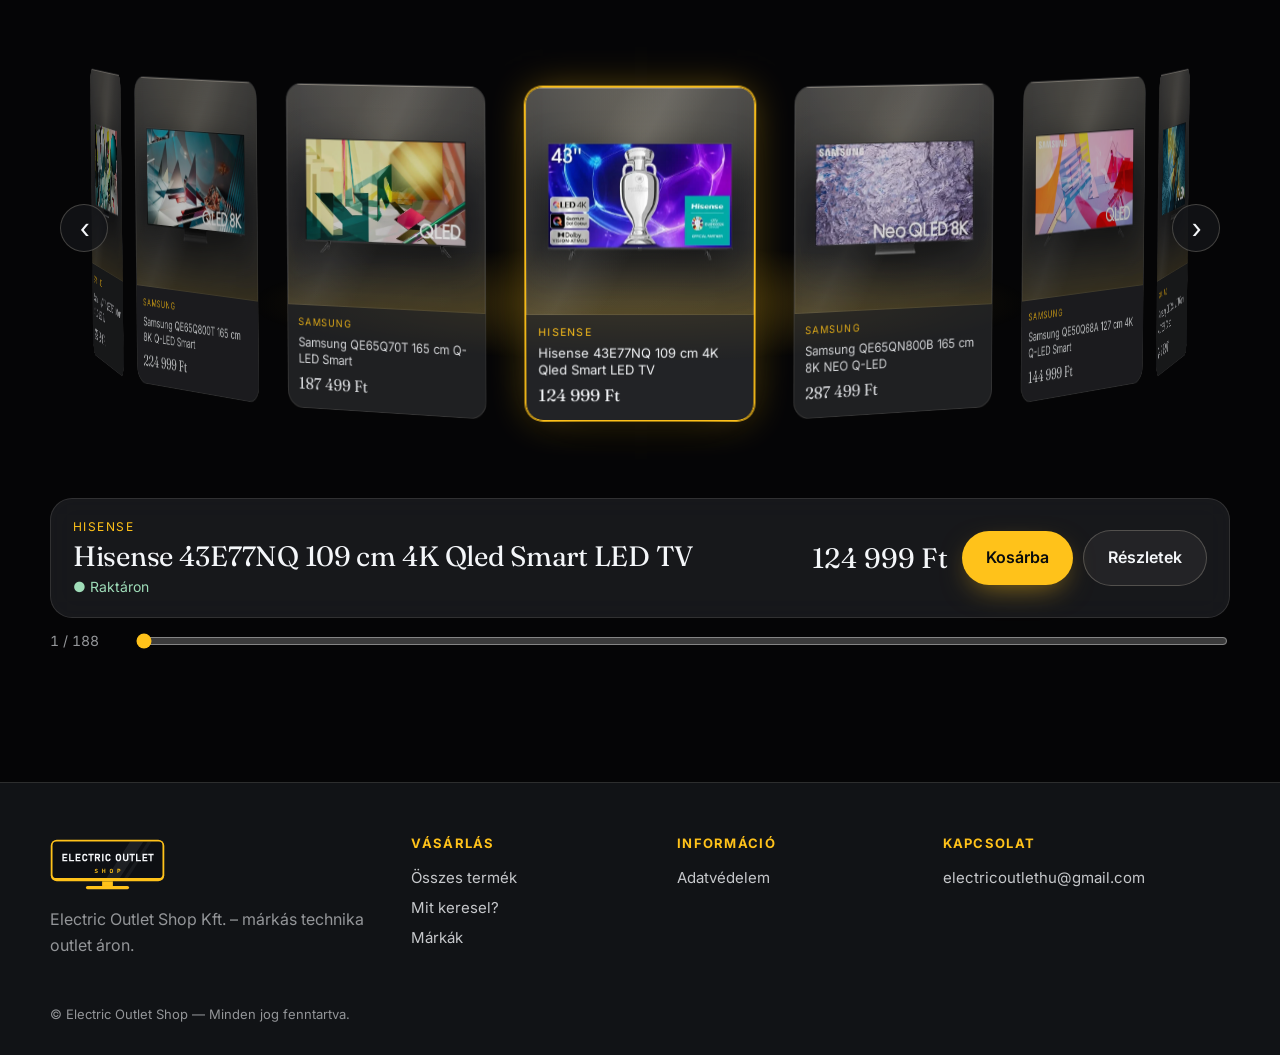
==== commit 2568d4f8: "Bemutató mvjy8abt" ====
--- a/index.html
+++ b/index.html
@@ -11,14 +11,14 @@
 <link rel="preconnect" href="https://fonts.googleapis.com">
 <link rel="preconnect" href="https://fonts.gstatic.com" crossorigin>
 <link href="https://fonts.googleapis.com/css2?family=Fraunces:ital,opsz,wght@0,9..144,400;0,9..144,600;1,9..144,400&family=Inter:wght@400;500;600&display=swap" rel="stylesheet">
-<link rel="stylesheet" href="theme.css?v=mvjy0o4x">
-<link rel="stylesheet" href="style.css?v=mvjy0o4x">
-<link rel="stylesheet" href="layouts.css?v=mvjy0o4x">
-<link rel="stylesheet" href="layouts2.css?v=mvjy0o4x">
-<link rel="stylesheet" href="layouts3.css?v=mvjy0o4x">
-<link rel="stylesheet" href="layouts4.css?v=mvjy0o4x">
-<link rel="stylesheet" href="alapok.css?v=mvjy0o4x">
-<link rel="stylesheet" href="recepcio.css?v=mvjy0o4x">
+<link rel="stylesheet" href="theme.css?v=mvjy8abt">
+<link rel="stylesheet" href="style.css?v=mvjy8abt">
+<link rel="stylesheet" href="layouts.css?v=mvjy8abt">
+<link rel="stylesheet" href="layouts2.css?v=mvjy8abt">
+<link rel="stylesheet" href="layouts3.css?v=mvjy8abt">
+<link rel="stylesheet" href="layouts4.css?v=mvjy8abt">
+<link rel="stylesheet" href="alapok.css?v=mvjy8abt">
+<link rel="stylesheet" href="recepcio.css?v=mvjy8abt">
 </head>
 <body>
 <!-- Mozgó háttér: jelenetek + fényfoltok + fénypontok (az egész oldal mögött) -->
@@ -89,14 +89,14 @@
 <div class="toast" id="toast"></div>
 <button class="update-btn" id="updateBtn" hidden>Új verzió — Frissítés</button>
 
-<script src="app.js?v=mvjy0o4x"></script>
-<script src="layouts.js?v=mvjy0o4x"></script>
-<script src="layouts2.js?v=mvjy0o4x"></script>
-<script src="layouts3.js?v=mvjy0o4x"></script>
-<script src="layouts4.js?v=mvjy0o4x"></script>
-<script src="alapok-data.js?v=mvjy0o4x"></script>
-<script src="alapok-motor.js?v=mvjy0o4x"></script>
-<script src="alapok.js?v=mvjy0o4x"></script>
-<script src="recepcio.js?v=mvjy0o4x"></script>
+<script src="app.js?v=mvjy8abt"></script>
+<script src="layouts.js?v=mvjy8abt"></script>
+<script src="layouts2.js?v=mvjy8abt"></script>
+<script src="layouts3.js?v=mvjy8abt"></script>
+<script src="layouts4.js?v=mvjy8abt"></script>
+<script src="alapok-data.js?v=mvjy8abt"></script>
+<script src="alapok-motor.js?v=mvjy8abt"></script>
+<script src="alapok.js?v=mvjy8abt"></script>
+<script src="recepcio.js?v=mvjy8abt"></script>
 </body>
 </html>
--- a/layouts4.css
+++ b/layouts4.css
@@ -55,7 +55,7 @@
 .sr-head h1 { font-family: var(--serif); font-weight: 400; font-size: clamp(30px, 4.2vw, 60px); line-height: 1.04; max-width: 20ch; }
 .sr-scene { position: absolute; left: 50%; top: 56%; width: 0; height: 0; transform-style: preserve-3d; }
 .sr-ring { position: absolute; transform-style: preserve-3d; will-change: transform; }
-.sr-it { --r: 500px; position: absolute; left: -110px; top: -150px; width: 220px; height: 220px; transform: rotateY(var(--a)) translateZ(var(--r)); border-radius: 18px; background: radial-gradient(circle at 50% 40%, #fff, #e9e9ee); box-shadow: 0 30px 60px -20px rgba(0,0,0,.8); transition: box-shadow .4s, filter .4s; filter: brightness(.55); -webkit-box-reflect: below 14px linear-gradient(transparent 55%, rgba(0,0,0,.35)); }
+.sr-it { --r: 500px; position: absolute; left: -110px; top: -150px; width: 220px; height: 220px; transform: rotateY(var(--a)) translateZ(var(--r)); border-radius: 18px; background: radial-gradient(circle at 50% 40%, #fff, #e9e9ee); box-shadow: 0 30px 60px -20px rgba(0,0,0,.8); transition: box-shadow .4s, filter .4s; filter: brightness(.55); }
 .sr-it img { width: 100%; height: 100%; object-fit: contain; padding: 18px; pointer-events: none; }
 .sr-it.on { filter: none; box-shadow: 0 0 0 2px var(--gold), 0 0 80px rgba(var(--accent-rgb), .55); }
 .sr-arrow { position: absolute; top: 56%; z-index: 4; width: 54px; height: 54px; margin-top: -27px; border-radius: 50%; border: 1px solid var(--line-2); background: rgba(0,0,0,.4); color: var(--ink); font-size: 28px; cursor: pointer; backdrop-filter: blur(8px); }
@@ -243,6 +243,8 @@
 @media (max-width: 760px) { .ar-card { width: 150px; left: 40px; } .ar-spot.flip .ar-card { right: 40px; } .ar-card img { height: 60px; } .ar-tr { display: none; } }
 
 @media (prefers-reduced-motion: reduce) { .sr-spot, .ar-scanl, .ar-ring, .dr-front a, .tr-dim path, .tr-dim circle { animation: none !important; } .tr-dim path, .tr-dim circle { stroke-dashoffset: 0; } }
+/* tükörkép a padlón: a csempe megfordított másolata (a böngésző beépített box-reflect hatása forgó 3D-rétegeken eltűnt és visszaugrott) */
+.sr-rf { position: absolute; left: 0; top: calc(100% + 14px); width: 100%; height: 100%; box-sizing: border-box; overflow: hidden; border-radius: inherit; background: inherit; border: inherit; transform: scaleY(-1); pointer-events: none; -webkit-mask-image: linear-gradient(transparent 55%, rgba(0,0,0,.35)); mask-image: linear-gradient(transparent 55%, rgba(0,0,0,.35)); }
 /* ÜVEGES CSEMPE a showroomban: maga a csempe (és a tükörképe) állandó marad; a reflektorok fénye külön réteg (.sr-lt), amit a videókártya keveri – így nincs villogás */
 .sr-lt { display: none; }
 body.glass-tiles .sr-it { background: linear-gradient(145deg, rgba(255,255,255,.09), rgba(255,255,255,.02)), linear-gradient(180deg, rgba(255,242,215,.10), rgba(255,255,255,.03) 42%, rgba(var(--accent-rgb), .05));
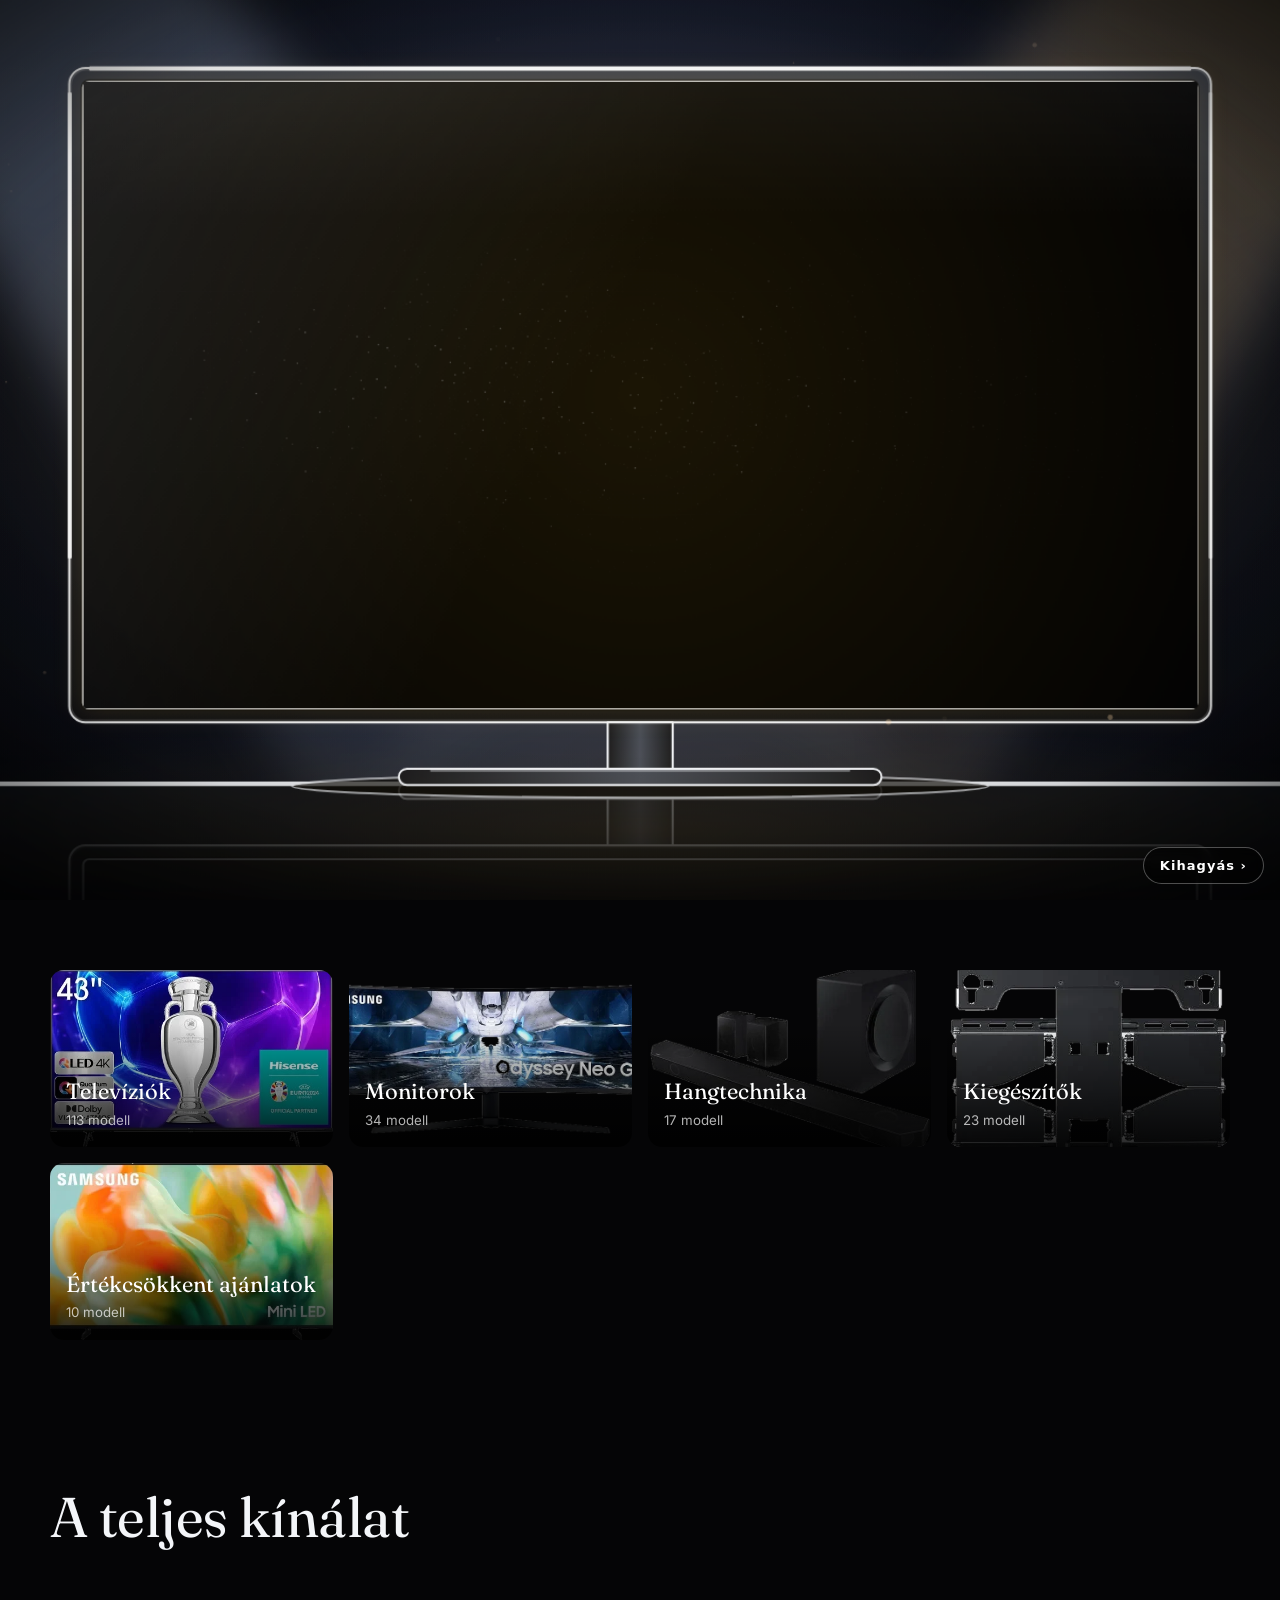
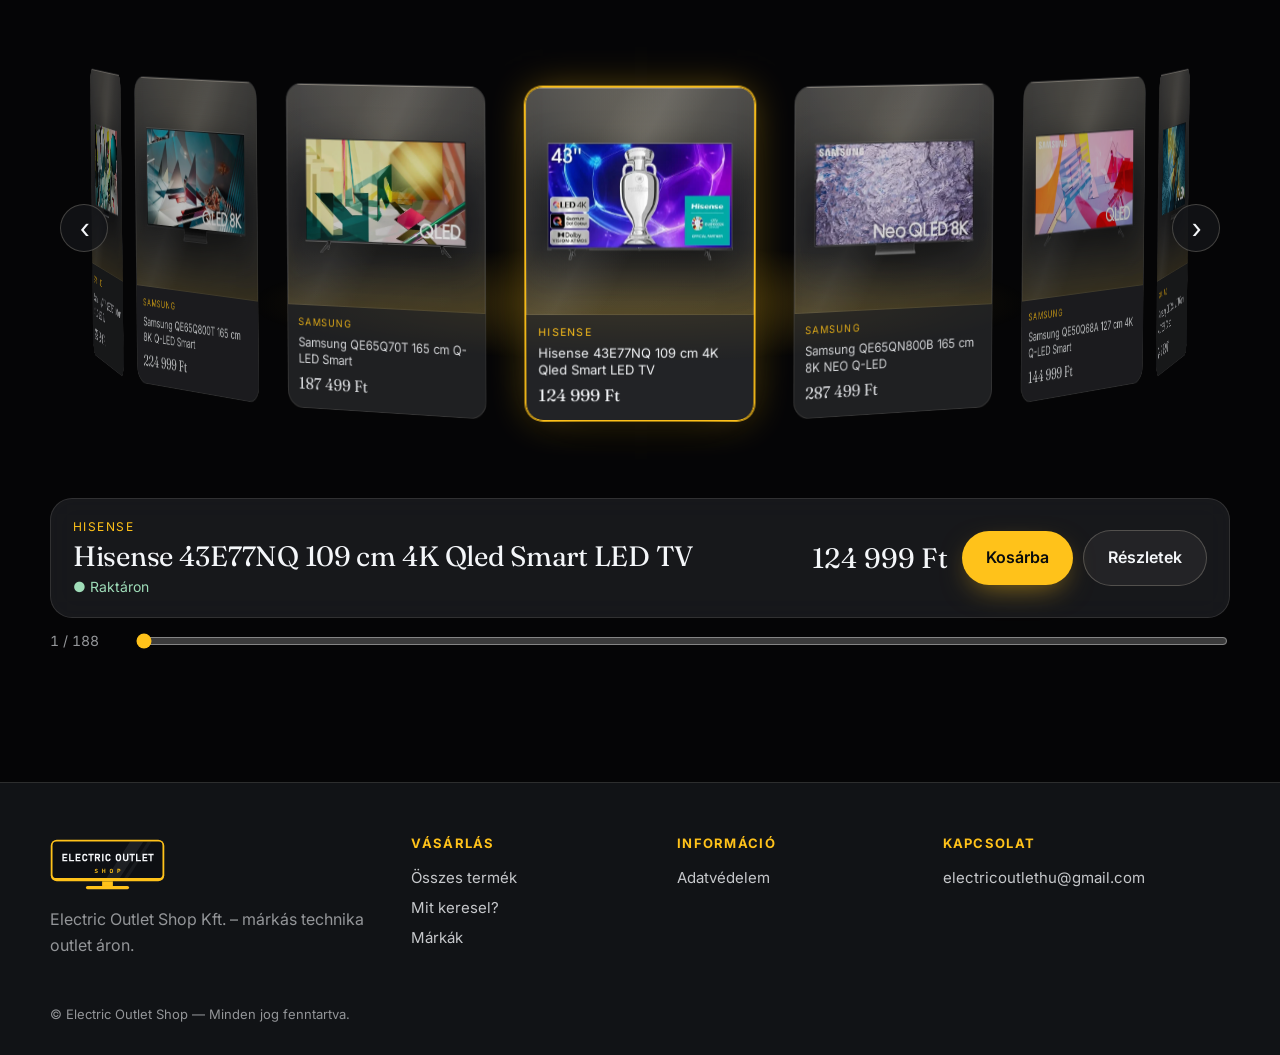
==== commit cae3abd7: "Bemutató mvjyg1a8" ====
--- a/index.html
+++ b/index.html
@@ -11,14 +11,14 @@
 <link rel="preconnect" href="https://fonts.googleapis.com">
 <link rel="preconnect" href="https://fonts.gstatic.com" crossorigin>
 <link href="https://fonts.googleapis.com/css2?family=Fraunces:ital,opsz,wght@0,9..144,400;0,9..144,600;1,9..144,400&family=Inter:wght@400;500;600&display=swap" rel="stylesheet">
-<link rel="stylesheet" href="theme.css?v=mvjy8abt">
-<link rel="stylesheet" href="style.css?v=mvjy8abt">
-<link rel="stylesheet" href="layouts.css?v=mvjy8abt">
-<link rel="stylesheet" href="layouts2.css?v=mvjy8abt">
-<link rel="stylesheet" href="layouts3.css?v=mvjy8abt">
-<link rel="stylesheet" href="layouts4.css?v=mvjy8abt">
-<link rel="stylesheet" href="alapok.css?v=mvjy8abt">
-<link rel="stylesheet" href="recepcio.css?v=mvjy8abt">
+<link rel="stylesheet" href="theme.css?v=mvjyg1a8">
+<link rel="stylesheet" href="style.css?v=mvjyg1a8">
+<link rel="stylesheet" href="layouts.css?v=mvjyg1a8">
+<link rel="stylesheet" href="layouts2.css?v=mvjyg1a8">
+<link rel="stylesheet" href="layouts3.css?v=mvjyg1a8">
+<link rel="stylesheet" href="layouts4.css?v=mvjyg1a8">
+<link rel="stylesheet" href="alapok.css?v=mvjyg1a8">
+<link rel="stylesheet" href="recepcio.css?v=mvjyg1a8">
 </head>
 <body>
 <!-- Mozgó háttér: jelenetek + fényfoltok + fénypontok (az egész oldal mögött) -->
@@ -89,14 +89,14 @@
 <div class="toast" id="toast"></div>
 <button class="update-btn" id="updateBtn" hidden>Új verzió — Frissítés</button>
 
-<script src="app.js?v=mvjy8abt"></script>
-<script src="layouts.js?v=mvjy8abt"></script>
-<script src="layouts2.js?v=mvjy8abt"></script>
-<script src="layouts3.js?v=mvjy8abt"></script>
-<script src="layouts4.js?v=mvjy8abt"></script>
-<script src="alapok-data.js?v=mvjy8abt"></script>
-<script src="alapok-motor.js?v=mvjy8abt"></script>
-<script src="alapok.js?v=mvjy8abt"></script>
-<script src="recepcio.js?v=mvjy8abt"></script>
+<script src="app.js?v=mvjyg1a8"></script>
+<script src="layouts.js?v=mvjyg1a8"></script>
+<script src="layouts2.js?v=mvjyg1a8"></script>
+<script src="layouts3.js?v=mvjyg1a8"></script>
+<script src="layouts4.js?v=mvjyg1a8"></script>
+<script src="alapok-data.js?v=mvjyg1a8"></script>
+<script src="alapok-motor.js?v=mvjyg1a8"></script>
+<script src="alapok.js?v=mvjyg1a8"></script>
+<script src="recepcio.js?v=mvjyg1a8"></script>
 </body>
 </html>
